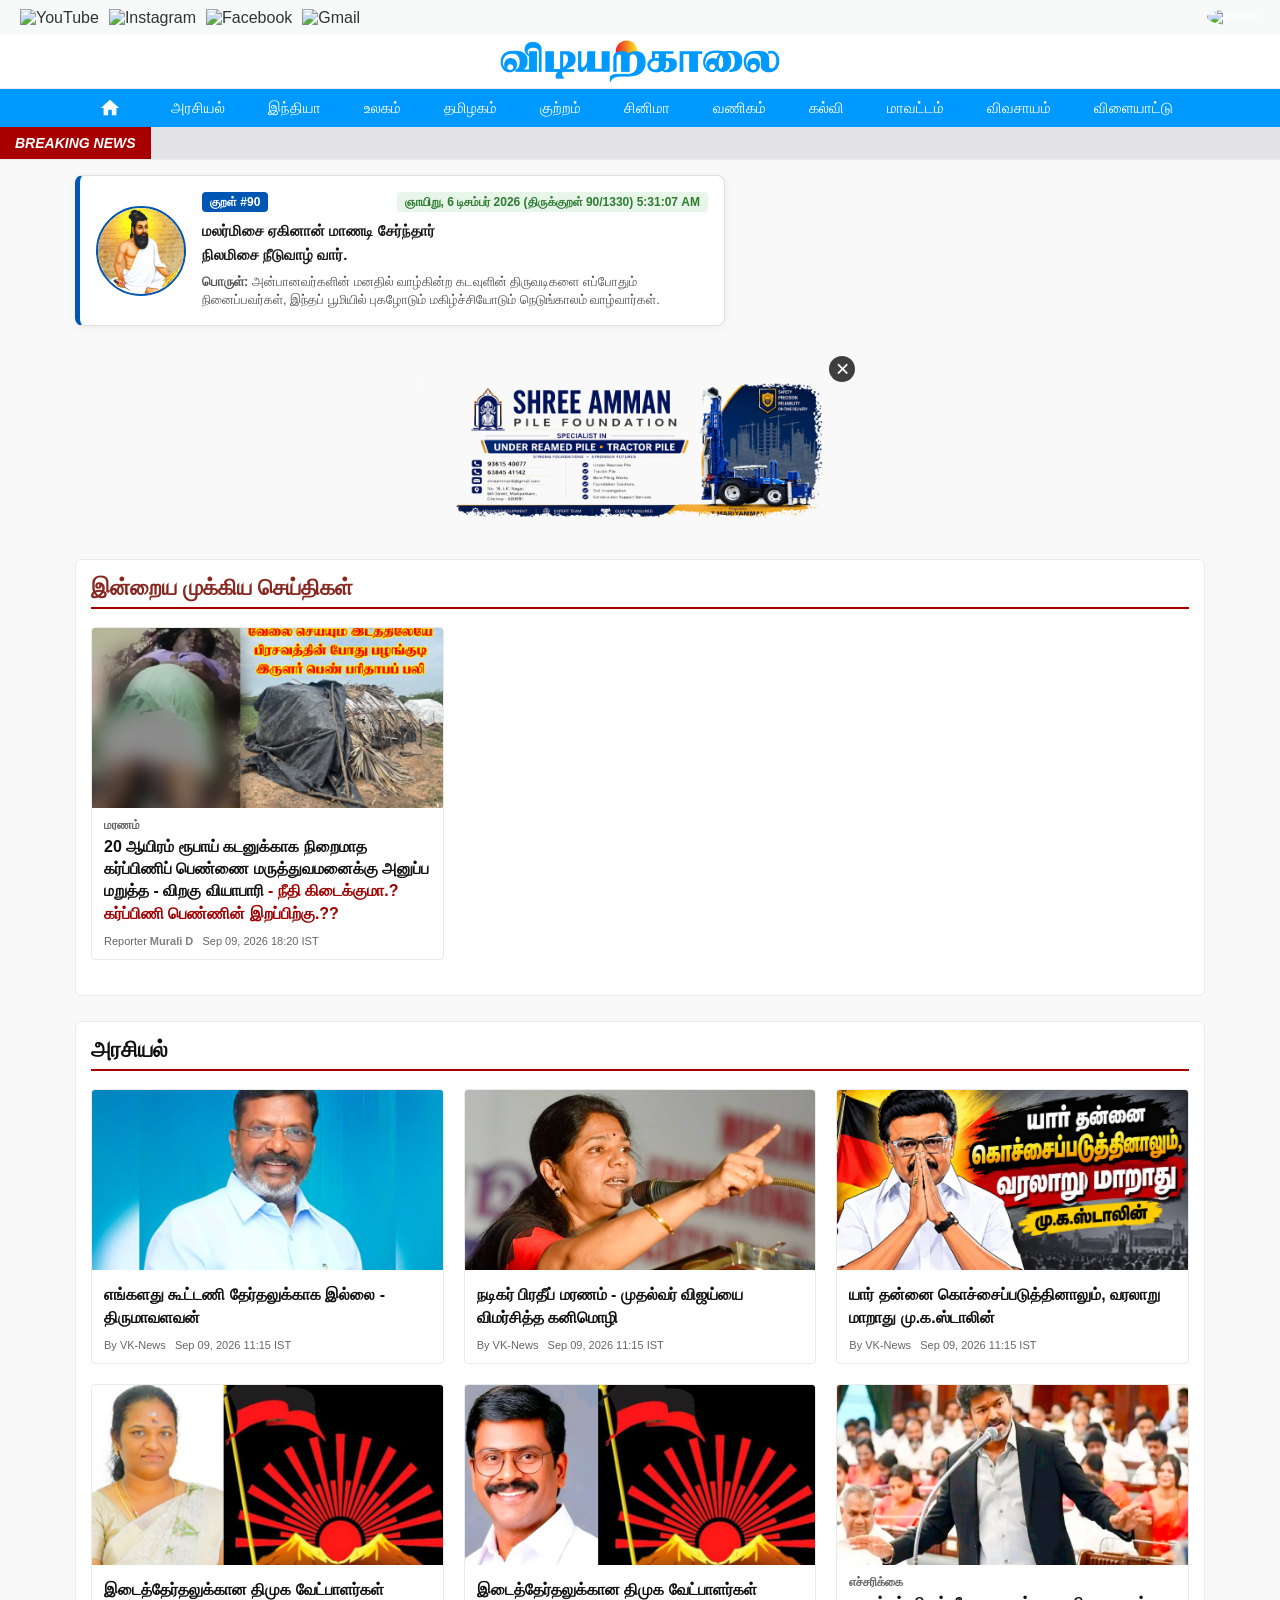
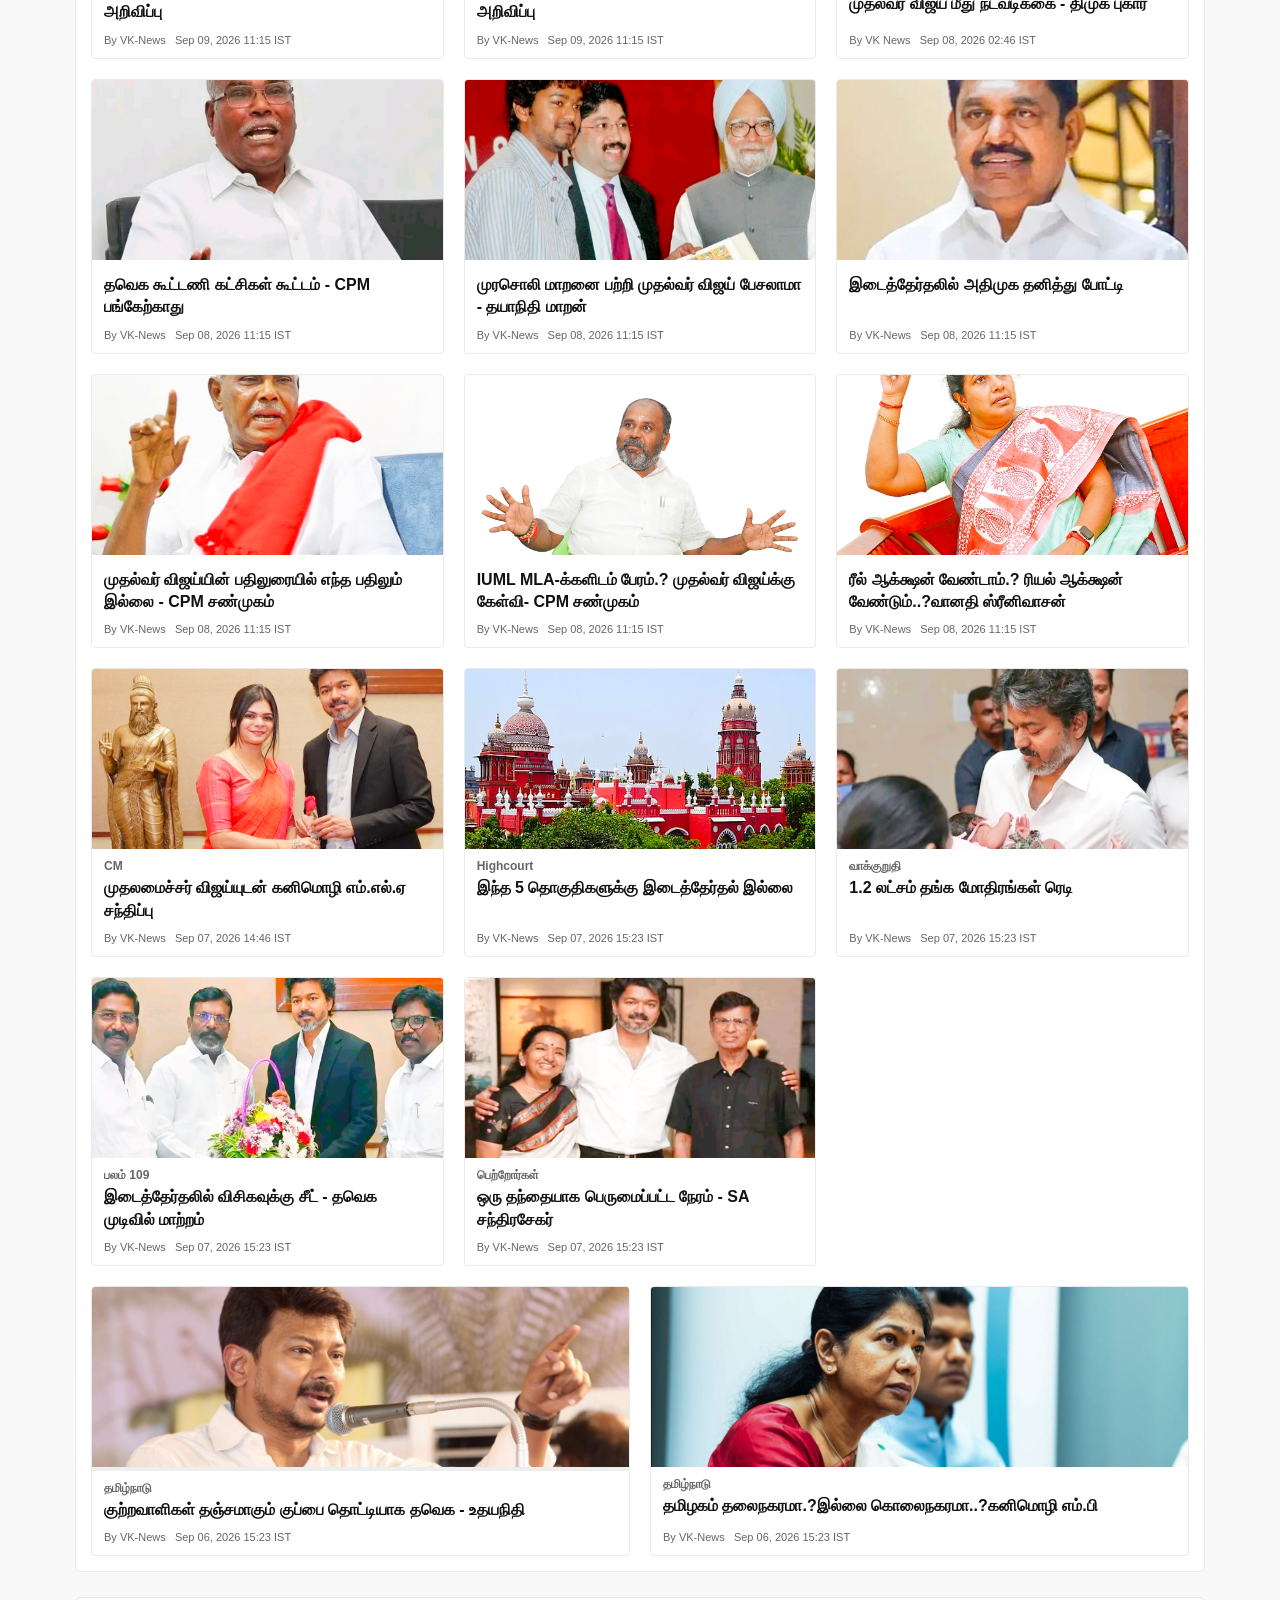
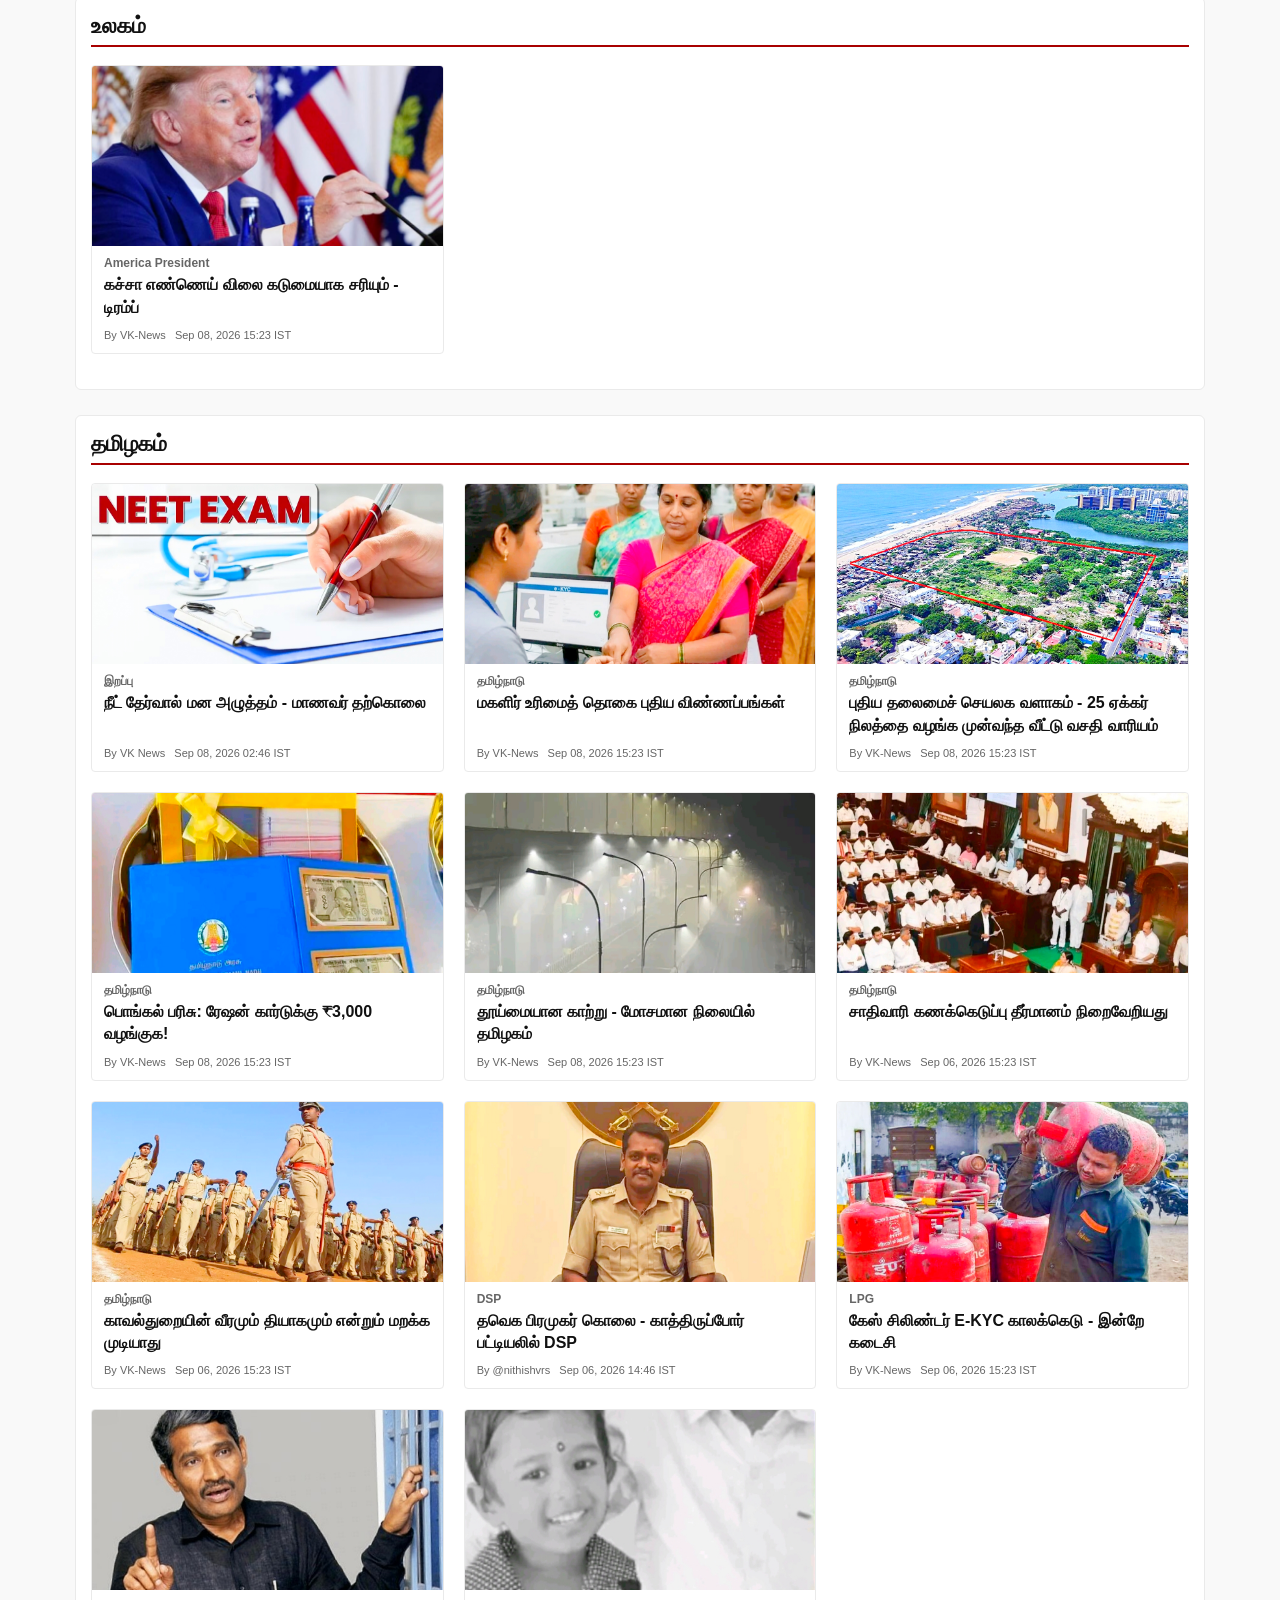
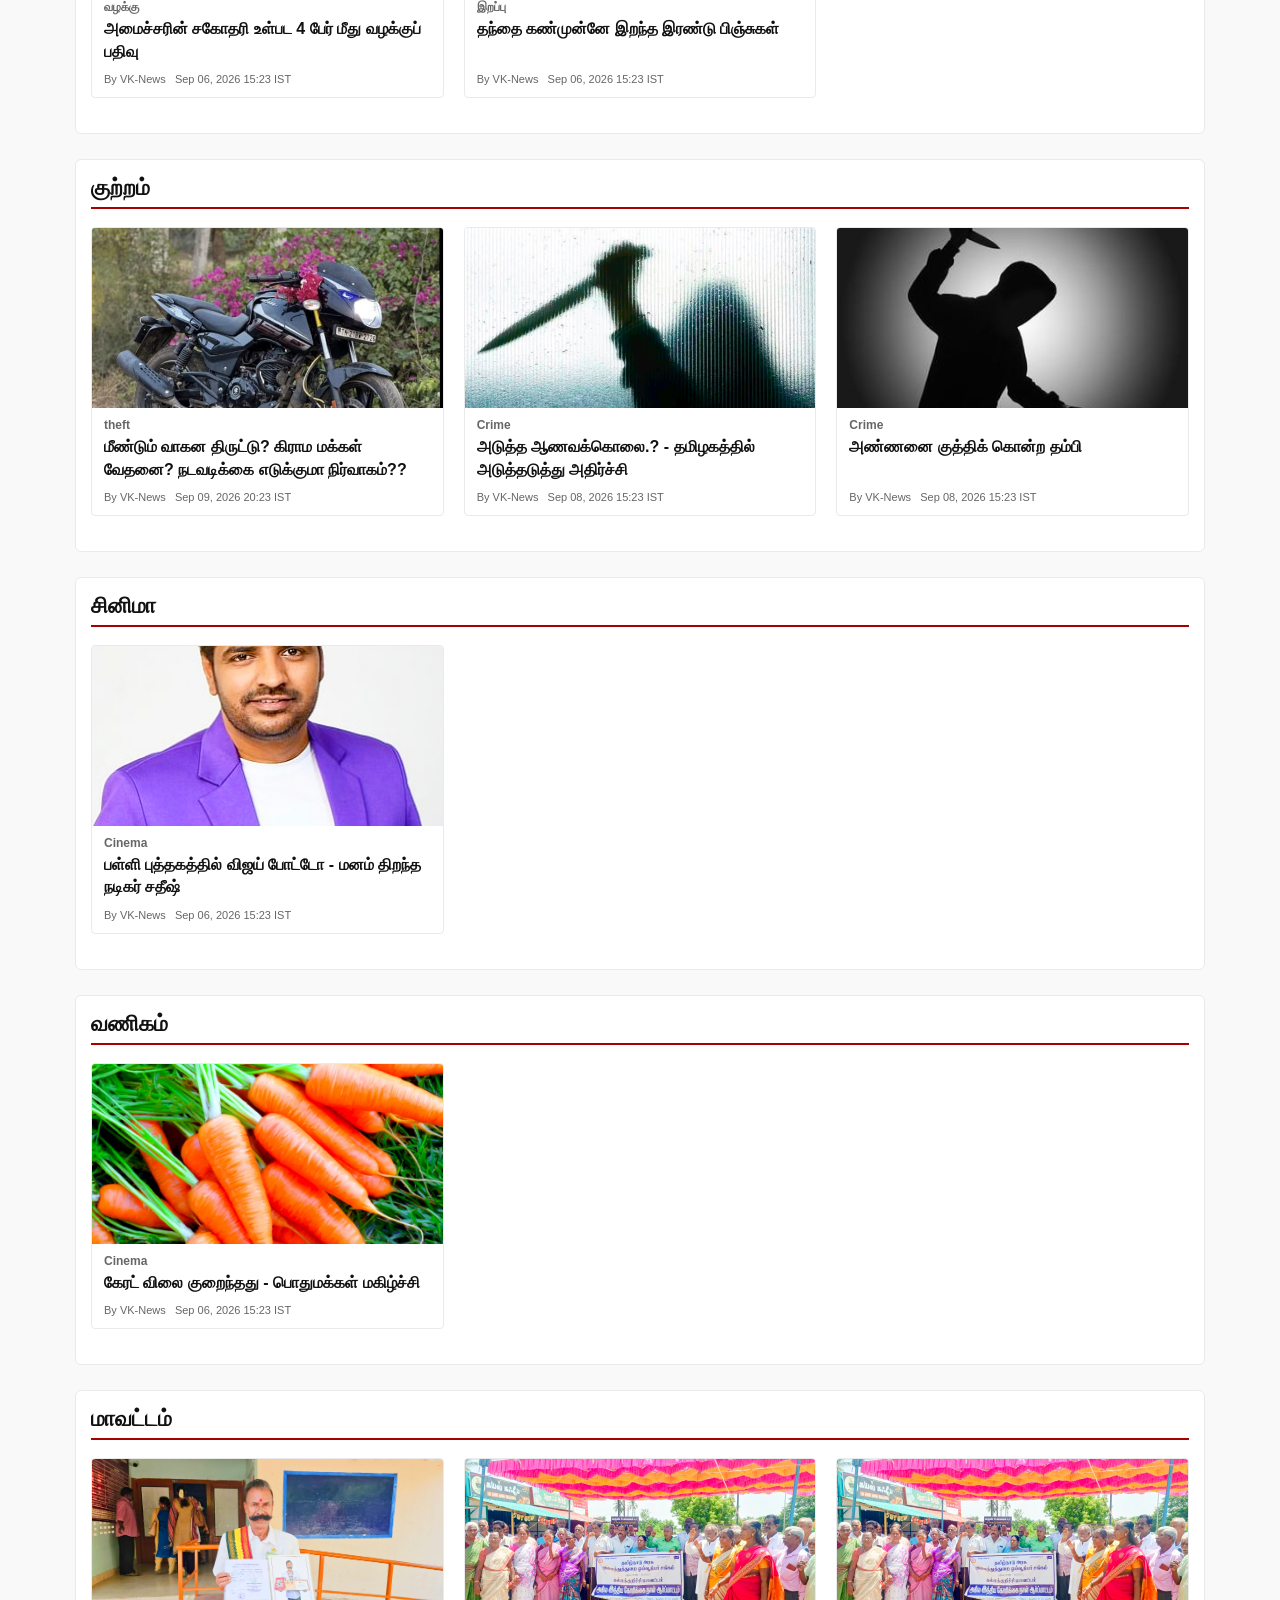
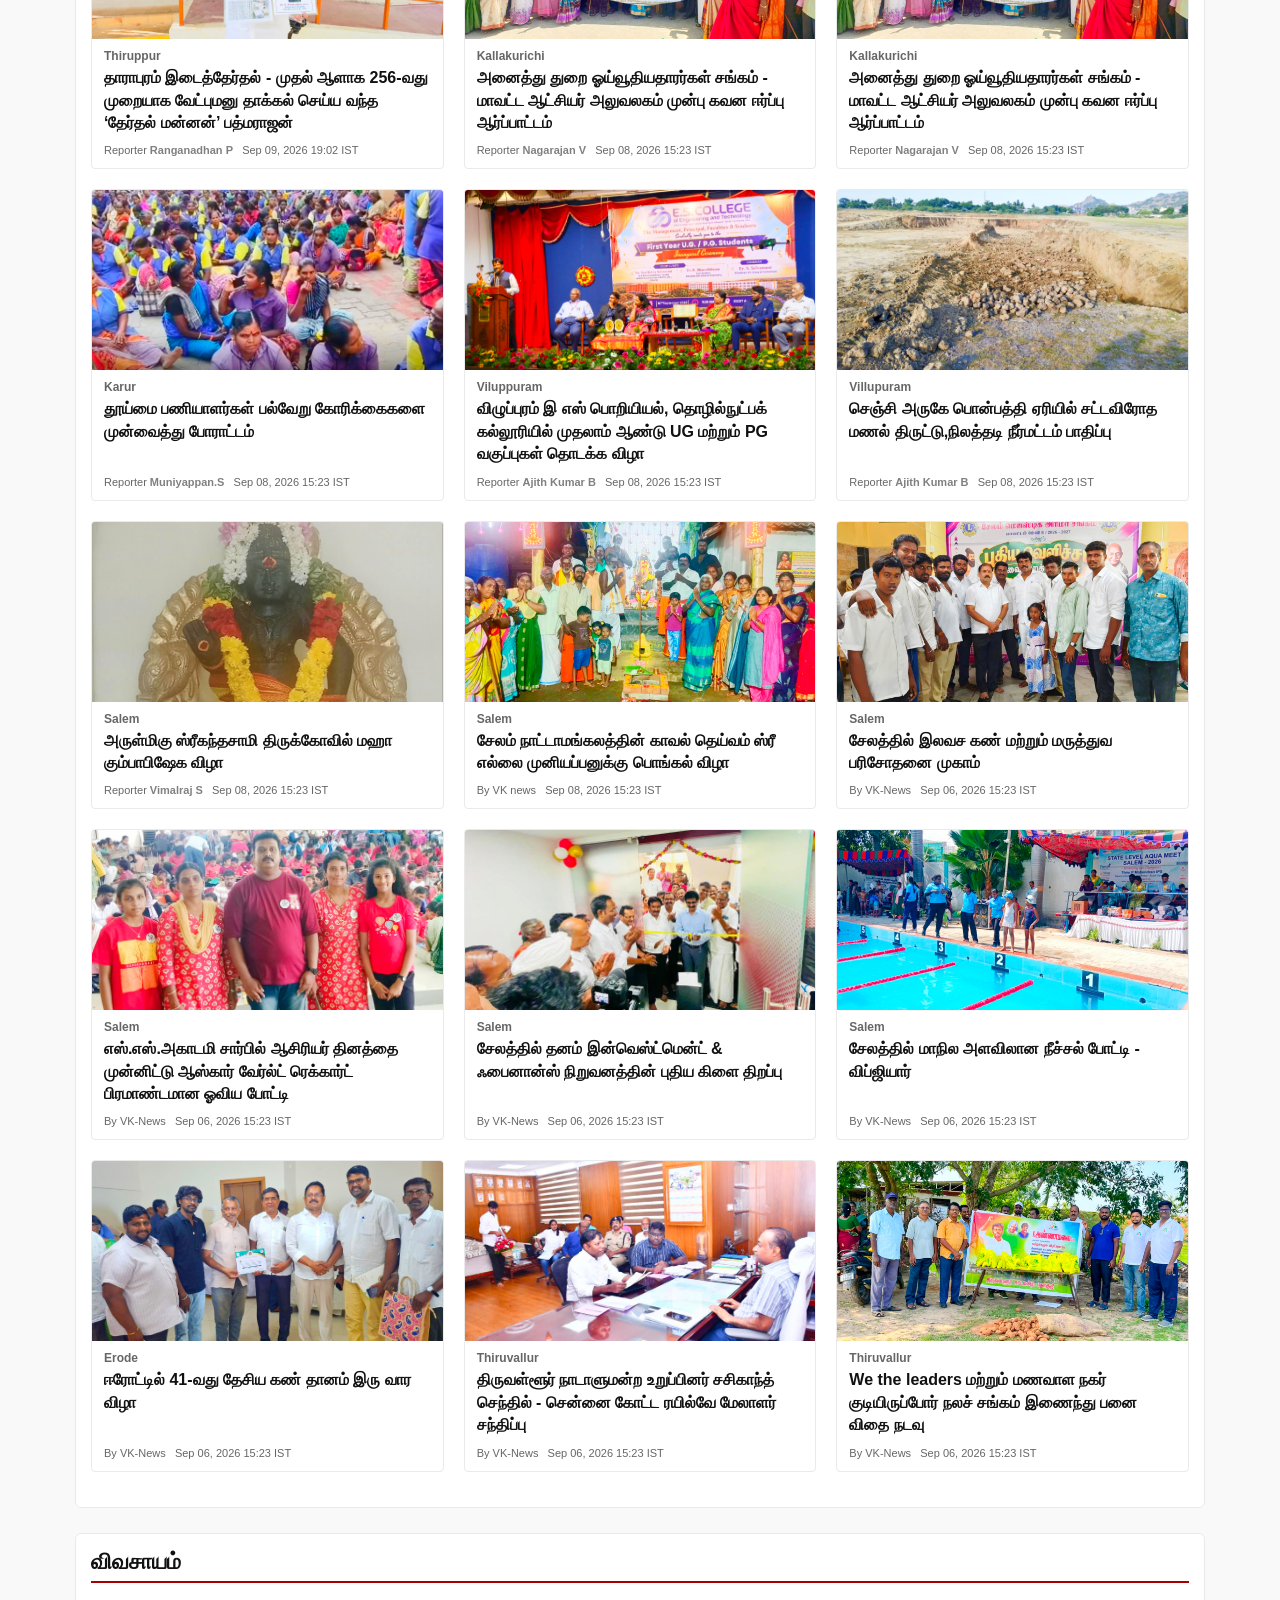
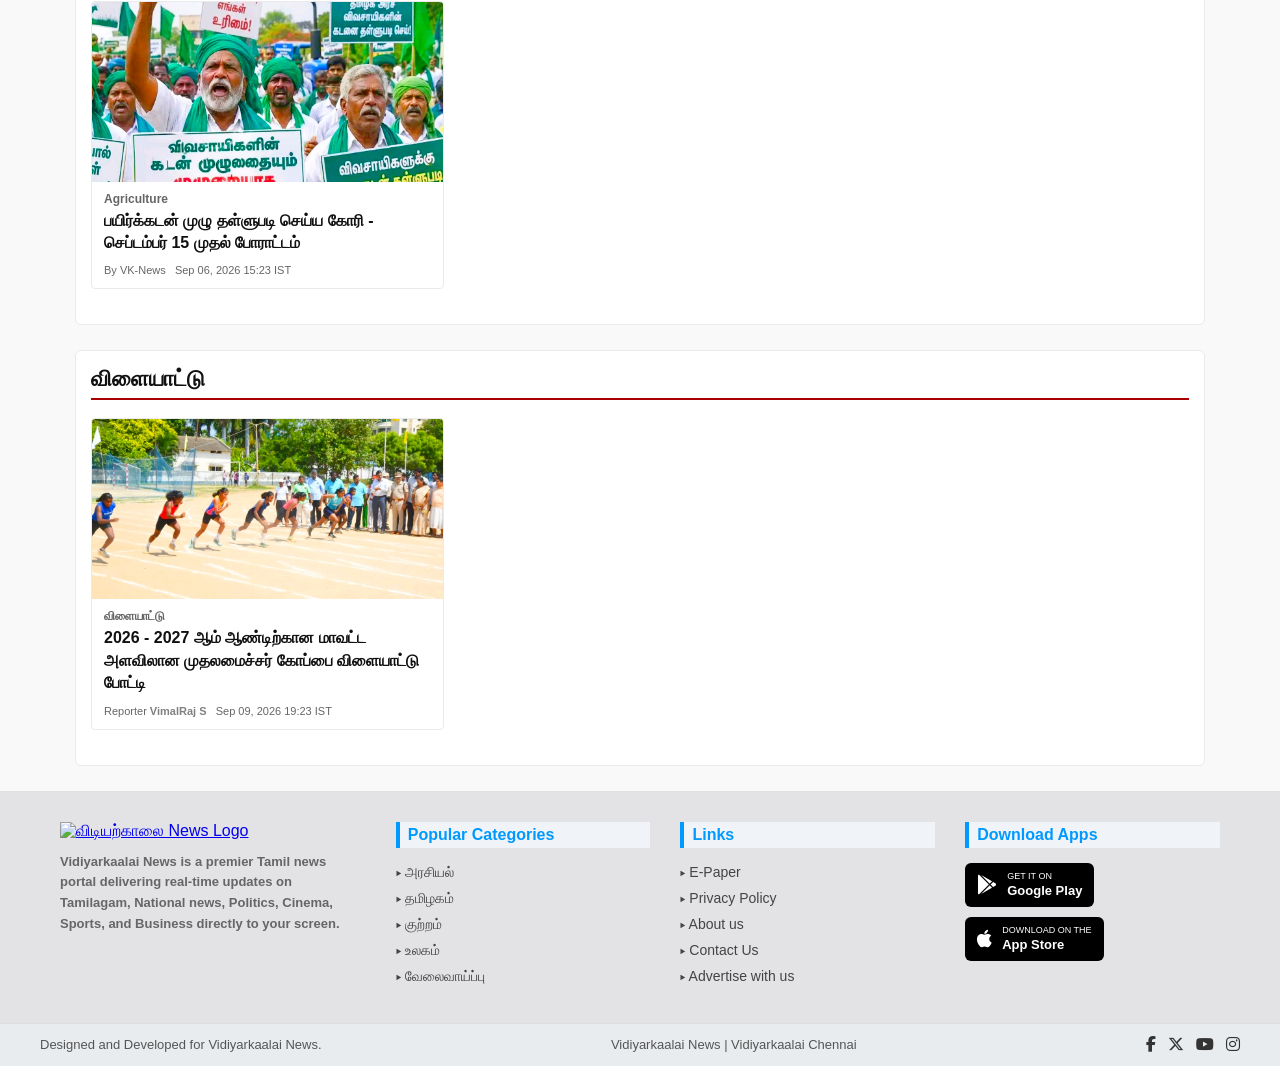
==== index.html @ 7eaf99b9 "Updated code" ====
<!DOCTYPE html>
<html lang="ta">
<head>
  <meta charset="UTF-8" />
  <meta name="viewport" content="width=device-width, initial-scale=1.0" />
  <link rel="icon" href="images/news-dp.jpg">
  <link rel="preconnect" href="https://fonts.googleapis.com">
  <link rel="preconnect" href="https://fonts.gstatic.com" crossorigin>
  <link href="https://fonts.googleapis.com/css2?family=Noto+Sans+Tamil:wght@400;700&display=swap" rel="stylesheet">
  <link rel="stylesheet" href="https://cdnjs.cloudflare.com/ajax/libs/font-awesome/6.4.0/css/all.min.css">
  <link rel="stylesheet" href="style.css">
  <title>Vidiyarkaalai News</title>
  <!-- Vercel Web Analytics Script -->
  <script defer src="/_vercel/insights/script.js"></script>
  <style>
    :root {
      --primary-red: #a80000;
      --text-dark: #111111;
      --text-gray: #666666;
      --border-color: #eaeaea;
      --bg-light: #f9f9f9;
    }

    * {
      box-sizing: border-box;
      margin: 0;
      padding: 0;
      font-family: Arial, 'Latha', 'Tamil Sangam MN', sans-serif;
    }

    body {
      background-color: var(--bg-light);
      color: var(--text-dark);
    }

    
    /* Topbar */
    .topbar {
      display: flex;
      justify-content: space-between;
      align-items: center;
      background-color: #f8f9f9;
      color: #fff;
      padding: 8px 20px;
      font-size: 13px;
    }

    .social-icons a {
      text-decoration: none;
    }

    .social-icons img {
      width: 18px;
      height: 18px;
      vertical-align: middle;
    }

    .sticky-header-group {
    position: sticky;
    top: 0;
    z-index: 1000;
    background-color: #ffffff; /* பின்னணி வெளிப்படையாக (Transparent) இருக்கக் கூடாது */
}

    /* Logo Banner */
    .logo-banner {
      background-color: #ffffff; 
      position: relative;
      z-index: 1;

      /* position: sticky; */
      top:0;
      /* z-index: 1000;   */
      text-align: center;
      background: #fff;
      border-bottom: 1px solid var(--border-color); 
    }

    /* 1. HTML-க்கு Smooth Scroll மற்றும் Offset அமைத்தல் */
html {
  scroll-behavior: smooth;
}

/* 2. அனைத்து Section தலைப்புகளுக்கும் Sticky Header உயரத்திற்கு ஏற்ப Space தருவது */
section, 
.category-section, 
[id] {
  scroll-margin-top: 140px; /* உங்கள் Sticky Header-ன் மொத்த உயரத்திற்கு ஏற்ப இதை 120px - 160px வரை மாற்றிக் கொள்ளலாம் */
}

    
    /* Navigation Bar */
    .main-navbar {
      position: relative;
      z-index: 1;
      position: sticky;
      top: 0;
      z-index: 1000;
      display: flex;
      align-items: center;
      background: #588ed6;
      padding: 0 20px;
      overflow-x: auto;
    }

    .nav-icons-group {
      display: flex;
      gap: 10px;
      margin-right: 15px;
    }

    .icon-btn {
      background: none;
      border: none;
      cursor: pointer;
      width: 34px;
      height: 34px;
      fill: #fff;
    }

    .home-btn {
      fill: #fff;
      width: 34px;
      height: 34px;
      margin-right: 15px;
      display: flex;
      align-items: center;
    }

    .nav-links {
      display: flex;
      display: inline-flex;
      /* padding-bottom: 10px; */
      /* padding-top: 10px; */
      justify-content: center; /* பொருட்களின் மையத்திற்கு கொண்டு வரும் */
      align-items: center;     /* செங்குத்தாக (Vertically) மையப்படுத்தும் */
      width: 100%;
    }

    .nav-item {
      color: #fff;
      text-decoration: none;
      padding: 12px 15px;
      font-size: 15px;
      font-weight: bold;
      /* display: inline-block; */
    }

    .nav-item:hover {
      background-color: rgba(255, 255, 255, 0.15);
    }

    /* Breaking Bar */
    .breaking-bar {
      display: flex;
      align-items: center;
      background: #e3e3e6;
      border-bottom: 1px solid var(--border-color);
      overflow: hidden;
    }

    .breaking-label {
      background: var(--primary-red);
      color: #fff;
      padding: 8px 15px;
      font-weight: bold;
      font-size: 14px;
      font-style:oblique;
      text-transform: uppercase;
      flex-shrink: 0;
    }

    .ticker-content {
      white-space: nowrap;
      overflow: hidden;
      width: 100%;
    }

    .ticker-text {
      display: inline-block;
      padding-left: 100%;
      animation: ticker 25s linear infinite;
      font-size: 14px;
      color: #000000;
    }

    @keyframes ticker {
      0% { transform: translate(0, 0); }
      100% { transform: translate(-100%, 0); }
    }

    /* Main Container */
    .container {
      max-width: 1140px;
      margin: 10px auto;
      padding: 0 5px;
    }

    /* Category Section */
    .category-section {
      background: #fff;
      padding: 15px;
      border: 1px solid var(--border-color);
      border-radius: 6px;
      margin-bottom: 25px;
    }

    .section-title {
      font-size: 22px;
      font-weight: bold;
      color: var(--text-dark);
      margin-bottom: 18px;
      border-bottom: 2px solid var(--primary-red);
      padding-bottom: 6px;
    }

    /* Grid Layouts */
    .top-grid {
      display: grid;
      grid-template-columns: repeat(3, 1fr);
      gap: 20px;
      margin-bottom: 20px;
    }

    .two-column-grid {
      display: grid;
      grid-template-columns: repeat(2, 1fr);
      gap: 20px;
    }

    /* Cards */
    .news-card {
      background: #fff;
      border: 1px solid var(--border-color);
      border-radius: 4px;
      overflow: hidden;
      cursor: pointer;
      transition: transform 0.2s, box-shadow 0.2s;
      display: flex;
      flex-direction: column;
    }

    .news-card:hover {
      transform: translateY(-3px);
      box-shadow: 0 4px 12px rgba(0, 0, 0, 0.1);
    }

    .thumb-wrapper {
      position: relative;
      width: 100%;
      height: 180px;
      background: #eee;
    }

    .thumb-wrapper img {
      width: 100%;
      height: 180px;
      object-fit: cover;
    }

    .cat-tag {
      font-size: 12px;
      color: var(--text-gray);
      padding: 10px 12px 4px;
      font-weight: bold;
    }

    .card-headline {
      font-size: 16px;
      font-weight: bold;
      line-height: 1.4;
      color: var(--text-dark);
      text-decoration: none;
      padding: 0 12px 10px;
    }

    .card-headline:hover {
      color: var(--primary-red);
    }

    .meta-line {
      font-size: 11px;
      color: var(--text-gray);
      padding: 0 12px 12px;
      margin-top: auto;
    }

    /* Article Detail Page View */
    #detail-view {
      display: none;
      background: #fff;
      padding: 15px;
      border: 1px solid var(--border-color);
      border-radius: 6px;
    }

    .back-btn {
      display: inline-flex;
      align-items: center;
      background-color: var(--primary-red);
      color: white;
      padding: 8px 18px;
      border: none;
      border-radius: 4px;
      font-size: 14px;
      font-weight: bold;
      cursor: pointer;
      margin-bottom: 20px;
    }

    .back-btn:hover {
      background-color: #800000;
    }

    .detail-title {
      font-size: 26px;
      font-weight: bold;
      line-height: 1.35;
      margin-bottom: 12px;
    }

    .detail-timestamp {
      font-size: 13px;
      color: var(--text-gray);
      margin-bottom: 20px;
      font-weight: bold;
    }

    .hero-image-wrapper {
      position: relative;
      width: 100%;
      height: 380px;
      overflow: hidden;
      border-radius: 4px;
      background: #000;
      margin-bottom: 20px;
    }

    .hero-bg-blur {
      position: absolute;
      top: 0;
      left: 0;
      width: 100%;
      height: 100%;
      object-fit: cover;
      filter: blur(12px);
      opacity: 0.6;
    }

    .hero-main-img {
      position: relative;
      z-index: 2;
      width: 100%;
      height: 100%;
      object-fit: contain;
    }

    .share-bar {
      display: flex;
      align-items: center;
      gap: 10px;
      padding: 10px 15px;
      border: 1px solid var(--border-color);
      border-radius: 4px;
      margin-bottom: 20px;
    }

    .share-btn {
      width: 30px;
      height: 30px;
      border-radius: 4px;
      display: flex;
      align-items: center;
      justify-content: center;
      color: white;
      text-decoration: none;
      font-size: 13px;
      font-weight: bold;
    }

    .article-body p {
      font-size: 14px;
      line-height: 1.8;
      color: #222;
      margin-bottom: 18px;
      text-align: left;
      font-style: italic;
    }

    /* Responsive */
    @media (max-width: 768px) {
      .top-grid, .two-column-grid {
        grid-template-columns: 1fr;
      }
    }
  </style>
</head>
<body>

  <!-- Top bar -->
  <div class="topbar">
    <div class="social-icons" style="display: inline-flex; align-items: center; gap: 10px;">
      <a href="https://youtube.com/@vidiyarkaalai-news-channel?si=vvdOgMQp8Jp-Gcvr"><img src="https://cdn-icons-png.flaticon.com/512/1384/1384060.png" alt="YouTube"></a>
      <a href="https://www.instagram.com/vidiyarkaalainews?stkn=MTJ3c3pvcDlvYzNrbw=="><img src="https://cdn-icons-png.flaticon.com/512/1384/1384063.png" alt="Instagram"></a>
      <a href="https://www.facebook.com/share/1LGV9jDSoP/"><img src="https://cdn-icons-png.flaticon.com/512/1384/1384053.png" alt="Facebook"></a>
      <a href="mailto:vidiyarkaalainews2025@gmail.com"><img src="https://cdn-icons-png.flaticon.com/512/732/732200.png" alt="Gmail"></a>
    </div>
    <div class="top-icons">
      <span onclick="googleLogin()">
        <img id="profile-image" src="https://cdn-icons-png.flaticon.com/512/3135/3135715.png" alt="Profile" style="width:28px; height:28px; border-radius:50%; cursor:pointer;">
      </span>
    </div>
  </div>

  <!-- Banner -->
  <div class="sticky-header-group">
    <div class="logo-banner">
      <div class="logo">
        <img src="images/logonew.png" width="280" height="40" style="max-width: 100%; height: auto;">
      </div>
    </div>
    <!-- Navbar -->
    <link rel="stylesheet" href="style.css">
<nav class="main-navbar">
  <!-- Links Wrapper -->
  <div class="nav-links navbarcentryy">
    <a href="#breaking-section" class="home-btn" onclick="showList()" aria-label="Home">
      <svg viewBox="0 0 24 24"><path d="M10 20v-6h4v6h5v-8h3L12 3 2 12h3v8z"/></svg>
    </a>
    <a href="#arasiyal-section" class="nav-item">அரசியல்</a>
    <a href="#india-section" class="nav-item">இந்தியா</a>
    <a href="#world-section" class="nav-item">உலகம்</a>
    <a href="#tamilagam-section" class="nav-item">தமிழகம்</a>
    <a href="#crime-section" class="nav-item">குற்றம்</a>
    <a href="#cinima-section" class="nav-item">சினிமா</a>
    <a href="#vanigam-section" class="nav-item">வணிகம்</a>
    <a href="#" class="nav-item">கல்வி</a>
    <a href="#district-section" class="nav-item">மாவட்டம்</a>
    <a href="#agri-section" class="nav-item">விவசாயம்</a>
    <a href="#sports-section" class="nav-item">விளையாட்டு</a>
  </div>
</nav>
  </div>
  <!-- Breaking Bar -->
  <div class="breaking-bar" id="breaking-section">
    <div class="breaking-label">Breaking News</div>
    <div class="ticker-content">
      <div class="ticker-text">
        நீதி கிடைக்குமா.? கர்ப்பிணி பெண்ணின் இறப்பிற்கு.?? .. &nbsp;&nbsp;&nbsp;★&nbsp;&nbsp;&nbsp; முரசொலி மாறனை பற்றி முதல்வர் விஜய் பேசலாமா - தயாநிதி மாறன்... &nbsp;&nbsp;&nbsp;★&nbsp;&nbsp;&nbsp; இடைத்தேர்தலில் அதிமுக தனித்து போட்டி
      </div>
    </div>
  </div>

  <!-- MAIN CONTENT CONTAINER -->
  <div class="container">
    
    
    <!-- VIEW 1: HOME CARD LIST -->
    <div id="list-view">
      <div class="kural-card" id="kural-section">
    <div class="kural-image-container">
      <img 
        src="images/thiruvalluvar1.jpeg" 
        alt="Thiruvalluvar" 
        class="kural-image"
      />
    </div>

    <div class="kural-content-container">
      <div class="kural-header">
      <span class="badge" id="kural-number-badge">குறள் #1</span>

      <!-- Live Date & Timer Badge -->
      <span class="day-count" id="day-count-badge">
        <span id="date-text">ஏற்றப்படுகிறது...</span>
        <span id="time-text"></span>
      </span>
    </div>

    <div class="kural-body">
      <p class="kural-line1" id="kural-line1">ஏற்றப்படுகிறது...</p>
      <p class="kural-line2" id="kural-line2"></p>
      <p class="kural-meaning" id="kural-meaning">
        <strong>பொருள்:</strong> ஏற்றப்படுகிறது...
      </p>
    </div>
    </div>
  </div>
  <!-- <img src="images/WhatsApp Image 2026-09-08 at 23.47.53.jpeg"  class="pilefoundationadimage" alt=""> -->
  <!-- <img src="images/WhatsApp Image 2026-09-08 at 23.47.53.jpeg" alt="Advertisement" width="100%" height="200px" style="object-fit: cover;"> -->
   <!-- Banner Image Tag -->
<!-- <img src="images/WhatsApp Image 2026-09-08 at 23.47.53.jpeg " alt="" width="1200" height="400" style="width: 45%; max-width: 1200px; height: auto; object-fit: contain;"> -->
  <!-- Banner Container -->
<!-- Banner Container -->
<div id="ad-container" class="banner-wrapper">
  
  <!-- Close Button -->
  <button onclick="closeAd(event)" class="close-btn" title="Close Ad">✕</button>

  <!-- WhatsApp Redirect Link with New Phone Number -->
  <a href="https://wa.me/916383315974?text=Hi%20Shree%20Amman%20Pile%20Foundation,%20I%20need%20more%20details." target="_blank" class="ad-link">
    <!-- Banner Image -->
    <img src="images/Untitled-1-Recovered.png" alt="Shree Amman Pile Foundation Banner" class="responsive-banner">
  </a>

</div>

<!-- CSS Styling -->
<style>
  .banner-wrapper {
    position: relative;
    display: inline-block;
    margin: 10px auto;
    text-align: center;
    width: 100%;
  }

  .ad-link {
    display: inline-block;
    text-decoration: none;
  }

  /* Desktop View */
  .responsive-banner {
    width: 450px;
    height: auto;
    display: block;
    border-radius: 6px;
    transition: transform 0.2s ease-in-out;
  }

  .responsive-banner:hover {
    transform: scale(1.01);
  }

  .close-btn {
    position: absolute;
    top: 5px;
    right: calc(50% - 215px);
    background-color: rgba(0, 0, 0, 0.75);
    color: #ffffff;
    border: none;
    border-radius: 50%;
    width: 26px;
    height: 26px;
    font-size: 14px;
    font-weight: bold;
    cursor: pointer;
    z-index: 10;
    display: flex;
    align-items: center;
    justify-content: center;
  }

  /* Phone / Mobile View */
  @media (max-width: 768px) {
    .responsive-banner {
      width: 85%;
      max-width: 380px;
    }

    .close-btn {
      right: 8%;
    }
  }
</style>

<!-- JavaScript Code -->
<script>
  function closeAd(event) {
    event.stopPropagation();
    event.preventDefault();
    document.getElementById('ad-container').style.display = 'none';
  }
</script>




<section class="category-section" id="cinima-section">
        <h2 class="section-title top-news"> இன்றைய முக்கிய செய்திகள் </h2>
        
        <!-- 3-Column Top Grid -->
        <div class="top-grid">
          
          <article class="news-card" onclick="openArticle('20 ஆயிரம் ரூபாய் கடனுக்காக நிறைமாத கர்ப்பிணிப் பெண்ணை மருத்துவமனைக்கு அனுப்ப மறுத்த - விறகு வியாபாரி ', 'Sep 09, 2026 18:20 IST', 'VK-News', 'images/WhatsApp Image 2026-09-09 at 21.55.27.jpeg', 'காஞ்சிபுரம் மாவட்டம் சிங்காடிவாக்கம் ஊராட்சியைச் சேர்ந்த இருளர் சமூகத்தைச் சேர்ந்தவர் ஆனந்தன் (40) இவரது மனைவி தேன்மொழி (35), 9 மாதக் கர்ப்பிணியான இவர் தன் கணவருடன் ஆறுமுகம் என்ற விறகு வியாபாரியிடம், அரக்கோணம் சாலையில் உள்ள வெள்ளை கேட்டில், கடந்த 6 மாதங்களாக அங்கேயே வியாபாரி போட்டுக் கொடுத்த தார்ப்பாய் கூடாரத்தில் தங்கி வேலை செய்து வந்துள்ளனர். இவர்களின் திருமணமான மகள் காவியா-மருமகன் முத்து குடும்பமும் இவர்களோடு வேலை செய்து வந்தது. வேலைக்கு முன் தொகையாக விறகு வியாபாரி ஆறுமுகத்திடம் ஆனந்தன் தம்பதியினர் ரூ.20,000 கடன் வாங்கியுள்ளனர். இந்நிலையில் நேற்று (09-09-2026) கர்ப்பிணியாக இருந்த தேன்மொழிக்கு திடீரெனக் கடுமையான பிரசவ வலி ஏற்பட்டுள்ளது. ஆனால், “வாங்கிய கடனைக் கொடுக்காமல் மரம் வெட்டும் இடத்தில் இருந்து செல்லக் கூடாது” எனக் கூறி, அவர்களை மருத்துவமனைக்குச் செல்ல விடாமல் ஆறுமுகம் தடுத்து நிறுத்தியுள்ளார். வேறு வழியின்றி ஆனந்தன், வயிற்று வலியில் துடித்த தனது மனைவிக்கு விளக்கெண்ணெய் தடவிவிட்டு வேலைக்குச் சென்றுள்ளார். மருத்துவ உதவி கிடைக்காமல் தன்னந்தனியே தங்கியிருந்த தேன்மொழிக்கு, தார்ப்பாய் கூடாரத்திலேயே பிரசவம் ஆகத் தொடங்கியது. அப்போது, குழந்தையின் உடல் பாதி வெளியே வந்த நிலையில், தீவிர வலி மற்றும் ரத்தப்போக்கால் துடித்த தேன்மொழியும், அவரது பச்சிளம் குழந்தையும் சம்பவ இடத்திலேயே துடிதுடித்து பரிதாபமாக உயிரிழந்தனர். மாலை 4.00 மணியளவில் அங்கு வந்த உரிமையாளர் ஆறுமுகம், இது இயற்கை மரணம் என்று கூறி, படிப்பறிவில்லாத ஆனந்தனிடம் வெறும் ரூ.2,000 பணத்தைக் கொடுத்து, உடலை சிங்காடிவாக்கம் இருளர் குடியிருப்புக்கு அனுப்பி வைத்துள்ளார். செய்தி அறிந்த காஞ்சி மக்கள் மன்றம் உதவிக்குச் சென்றது. பொன்னேரி கரை காவல் நிலையத்தில் புகார் அளிக்கப்பட்டதை அடுத்து, காவல்துறையினர் மனுவை பெற்றுக்கொண்டு விசாரணையை தொடங்கியுள்ளனர்.')">
    <div class="thumb-wrapper">
      <img src="images/WhatsApp Image 2026-09-09 at 21.55.27.jpeg" alt="News Image">
    </div>
    <div class="cat-tag">மரணம்</div>
    <span class="card-headline">
      20 ஆயிரம் ரூபாய் கடனுக்காக நிறைமாத கர்ப்பிணிப் பெண்ணை மருத்துவமனைக்கு அனுப்ப மறுத்த - விறகு வியாபாரி 
      <span style="color: #A00000; font-weight: bold;"> - நீதி கிடைக்குமா.? கர்ப்பிணி பெண்ணின் இறப்பிற்கு.??</span>
    </span>
    <div class="meta-line">Reporter <span class="reporter_name author">Murali D</span> &nbsp; Sep 09, 2026 18:20 IST</div>
</article>
        </div>
      </section>

      <!-- TAMILAGAM SECTION -->
      <section class="category-section" id="arasiyal-section">
        <h2 class="section-title">அரசியல்</h2>
        
        <!-- 3-Column Top Grid -->
        <div class="top-grid">


          <article class="news-card" onclick="openArticle('எங்களது கூட்டணி தேர்தலுக்காக இல்லை - திருமாவளவன் ', 'Sep 10, 2026 09:46 IST', '@vknews', 'images/WhatsApp Image 2026-09-10 at 10.20.55.jpeg', 'முதல்வர் விஜய் தலைமையிலான மதச்சார்பற்ற சமூகநீதி வெற்றிக் கூட்டணி தேர்தலுக்கானது அல்ல என திருமாவளவன் கூறியுள்ளார்.  பேட்டியில் இதுவரை தவெக அரசின் ஆதரவு கட்சிகளாக இருந்த நாங்கள் கூட்டணிக் கட்சிகளாக பரிணாமமடைந்துள்ளோம். மதச்சார்பின்மை, சமூக நீதியே இக்கூட்டணியின் முதன்மையான கோட்பாடுகள். இந்த கூட்டணி அரசமைப்பு சட்டம் முன்மொழியும் கோட்பாடுகளை பாதுகாக்கும் தொலைநோக்கு பார்வையுடன் உருவாக்கப்பட்டது என்றார்.')">
            <div class="thumb-wrapper">
              <img src="images/WhatsApp Image 2026-09-10 at 10.20.55.jpeg" alt="News Image">
            </div>
            <div class="cat-tag"></div>
            <span class="card-headline">எங்களது கூட்டணி தேர்தலுக்காக இல்லை - திருமாவளவன்  </span>
            <div class="meta-line">By <span class="author">VK-News</span> &nbsp; Sep 09, 2026 11:15 IST</div>
          </article>


          <article class="news-card" onclick="openArticle('நடிகர் பிரதீப் மரணம் - முதல்வர் விஜய்யை விமர்சித்த கனிமொழி ', 'Sep 10, 2026 09:46 IST', '@vknews', 'images/WhatsApp Image 2026-09-10 at 10.26.40.jpeg', 'சென்னையில் தவெக நிர்வாகி கண்ணன் கொலையை தொடர்ந்து துணை நடிகர் பிரதீப்பும் கொல்லப்பட்டதற்கு அரசியல் தலைவர்கள் கடும் கண்டனம் தெரிவித்து வருகின்றனர். கனிமொழி தனது X பதிவில் முதல்வர் விஜயை முன்னாள் கதாநாயகன் என குறிப்பிட்டுள்ளார். படங்களில் வருவதுபோல் முதலில் கொலைகளை நடப்பதை வேடிக்கை பார்த்துவிட்டு பின் கதாநாயக சாகசத்தை காட்டலாம் என அவர் நினைக்கிறாரா என்ற குழப்பம் மக்களிடையே எழுவதாகவும் பதிவிட்டுள்ளார்.')">
            <div class="thumb-wrapper">
              <img src="images/WhatsApp Image 2026-09-10 at 10.26.40.jpeg" alt="News Image">
            </div>
            <div class="cat-tag"></div>
            <span class="card-headline">நடிகர் பிரதீப் மரணம் - முதல்வர் விஜய்யை விமர்சித்த கனிமொழி </span>
            <div class="meta-line">By <span class="author">VK-News</span> &nbsp; Sep 09, 2026 11:15 IST</div>
          </article>

          <article class="news-card" onclick="openArticle('யார் தன்னை கொச்சைப்படுத்தினாலும், வரலாறு மாறாது மு.க.ஸ்டாலின்', 'Sep 10, 2026 09:46 IST', '@vknews', 'images/WhatsApp Image 2026-09-10 at 10.45.07 (1).jpeg', 'வரலாறு மாறாது மு.க.ஸ்டாலின்')">
            <div class="thumb-wrapper">
              <img src="images/WhatsApp Image 2026-09-10 at 10.52.00.jpeg" alt="News Image">
            </div>
            <div class="cat-tag"></div>
            <span class="card-headline">யார் தன்னை கொச்சைப்படுத்தினாலும், வரலாறு மாறாது மு.க.ஸ்டாலின்</span>
            <div class="meta-line">By <span class="author">VK-News</span> &nbsp; Sep 09, 2026 11:15 IST</div>
          </article>


          <article class="news-card" onclick="openArticle('இடைத்தேர்தலுக்கான திமுக வேட்பாளர்கள் அறிவிப்பு', 'Sep 09, 2026 14:46 IST', '@vknews', 'images/WhatsApp Image 2026-09-09 at 15.09.08.jpeg', ' திமுக வேட்பாளர் தாராபுரம் தொகுதியில் சுகன்யா போட்டியிடுவார்கள் என ஸ்டாலின் அறிவித்துள்ளார். இன்று காலையில் உதயநிதி உள்ளிட்டோருடன் ஆலோசனை நடத்தி வேட்பாளர்கள் அறிவிக்கப்பட்டுள்ளனர்.')">
            <div class="thumb-wrapper">
              <img src="images/WhatsApp Image 2026-09-09 at 23.37.36.jpeg" alt="News Image">
            </div>
            <div class="cat-tag"></div>
            <span class="card-headline">இடைத்தேர்தலுக்கான திமுக வேட்பாளர்கள் அறிவிப்பு </span>
            <div class="meta-line">By <span class="author">VK-News</span> &nbsp; Sep 09, 2026 11:15 IST</div>
          </article>

          <article class="news-card" onclick="openArticle('இடைத்தேர்தலுக்கான திமுக வேட்பாளர்கள் அறிவிப்பு', 'Sep 09, 2026 14:46 IST', '@vknews', 'images/WhatsApp Image 2026-09-09 at 15.13.31.jpeg', ' திமுக வேட்பாளர் மதுராந்தகம் தொகுதியில் பரந்தாமன் போட்டியிடுவார்கள் என ஸ்டாலின் அறிவித்துள்ளார்.  இன்று காலையில் உதயநிதி உள்ளிட்டோருடன் ஆலோசனை நடத்தி வேட்பாளர்கள் அறிவிக்கப்பட்டுள்ளனர்.')">
            <div class="thumb-wrapper">
              <img src="images/WhatsApp Image 2026-09-09 at 23.38.15 (1).jpeg" alt="News Image">
            </div>
            <div class="cat-tag"></div>
            <span class="card-headline">இடைத்தேர்தலுக்கான திமுக வேட்பாளர்கள் அறிவிப்பு </span>
            <div class="meta-line">By <span class="author">VK-News</span> &nbsp; Sep 09, 2026 11:15 IST</div>
          </article>



          
          <article class="news-card" onclick="openArticle('முதல்வர் விஜய் மீது நடவடிக்கை - திமுக புகார்', 'Sep 06, 2026 14:46 IST', '@nithishvrs', 'images/WhatsApp Image 2026-09-08 at 21.51.30.jpeg', 'முதல்வர் விஜய் மீது அவை உரிமை மீறல் நடவடிக்கை எடுக்கக்கோரி சபாநாயகர் JCD பிரபாகரிடம் திமுக துணை கொறடா கோவி.செழியன் புகாரளித்துள்ளார். அதில் பதிலுரையின் போது குற்றச்சாட்டுகள் நிரூபிக்கப்படாமல் நிராகரிக்கப்பட்ட சர்க்காரியா கமிஷன் அறிக்கையை முதல்வர் விஜய் பேசியுள்ளார். அவையில் இல்லாத கருணாநிதி & முரசொலி மாறன் பற்றியும் நிலுவையில் உள்ள வழக்குகள் குறித்தும் பேசியது பேரவை விதிகளுக்கு எதிரானது என கூறப்பட்டுள்ளது.')">
            <div class="thumb-wrapper">
              <div class="slide-track">
                <img src="images/WhatsApp Image 2026-09-08 at 21.52.46.jpeg" alt="News Image 1">
                <img src="images/WhatsApp Image 2026-09-08 at 21.51.30.jpeg" alt="News Image 2">
              </div>
            </div>
            <div class="cat-tag">எச்சரிக்கை</div>
            <span class="card-headline">முதல்வர் விஜய் மீது நடவடிக்கை - திமுக புகார் </span>
            <div class="meta-line">By <span class="author">VK News</span> &nbsp; Sep 08, 2026 02:46 IST</div>
          </article>

          <article class="news-card" onclick="openArticle('தவெக கூட்டணி கட்சிகள் கூட்டம் - CPM பங்கேற்காது', 'Sep 08, 2026 14:46 IST', '@nithishvrs', 'images/WhatsApp Image 2026-09-08 at 16.01.08.jpeg', 'தவெகவின் கூட்டணி கட்சிகள் கூட்டத்தில் பங்கேற்க போவதில்லை என CPM கட்சியும் அறிவித்துவிட்டது. ஏற்கெனவே CPI-யும் இதே நிலைபாட்டை அறிவித்தது. இதுபற்றி பேசிய CPM-ன் கே.பாலகிரிஷ்ணன், எந்த சூழ்நிலையிலும் நாங்கள் அமைச்சரவையில் சேரமாட்டோம். தேர்தல் வரும்போது, அப்போதைய சூழ்நிலையை பொறுத்து முடிவெடுப்போம் என்றார். இதனால், இடைத்தேர்தலில் இடதுசாரிகள் தவெக கூட்டணியில் இடம்பெறுவார்களா என்ற கேள்வி எழுந்துள்ளது.')">
            <div class="thumb-wrapper">
              <img src="images/WhatsApp Image 2026-09-08 at 16.01.08.jpeg" alt="News Image">
            </div>
            <div class="cat-tag"></div>
            <span class="card-headline">தவெக கூட்டணி கட்சிகள் கூட்டம் - CPM பங்கேற்காது </span>
            <div class="meta-line">By <span class="author">VK-News</span> &nbsp; Sep 08, 2026 11:15 IST</div>
          </article>


          <article class="news-card" onclick="openArticle('முரசொலி மாறனை பற்றி முதல்வர் விஜய் பேசலாமா - தயாநிதி மாறன் ', 'Sep 08, 2026 14:46 IST', '@nithishvrs', 'images/முரசொலி  .jpeg', 'உள்ளூர் பத்திரிகையாளர்களை சந்திக்கவே அஞ்சும் முதல்வர் தனது தந்தை முரசொலி மாறனை பற்றி பேசலாமா என தயாநிதி மாறன் விமர்சித்துள்ளார். 2006 -ல் ப.சிதம்பரம் எதிர்த்தபோதும், அப்போதைய பிரதமர் உடன் நின்று தபால் தலையை பெறுவதற்கான மரியாதையை விஜய்க்கு பெற்று தந்தேன். வீராணம் டெண்டர் தொடர்பாக முரசொலிமாறன் ₹40 லட்சம் கேட்டதாக முதல்வர் விஜய் குற்றம்சாட்டிய நிலையில் தயாநிதி மாறன் இக்கருத்தை தெரிவித்தார்.')">
            <div class="thumb-wrapper">
              <img src="images/முரசொலி  .jpeg" alt="News Image">
            </div>
            <div class="cat-tag"></div>
            <span class="card-headline">முரசொலி மாறனை பற்றி முதல்வர் விஜய் பேசலாமா - தயாநிதி மாறன் </span>
            <div class="meta-line">By <span class="author">VK-News</span> &nbsp; Sep 08, 2026 11:15 IST</div>
          </article>

          <article class="news-card" onclick="openArticle('இடைத்தேர்தலில் அதிமுக தனித்து போட்டி', 'Sep 08, 2026 14:46 IST', '@nithishvrs', 'images/WhatsApp Image 2026-09-08 at 15.40.33.jpeg', 'இடைத்தேர்தலில் அதிமுக தனித்து போட்டியிடும் என எடப்பாடி K.பழனிசாமி அறிவித்துள்ளார். இதுகுறித்த அறிக்கையில் மதுராந்தகம், தாராபுரம் தொகுதிகளுக்கான விருப்ப மனு இன்று முதல் 3 நாள்கள் விநியோகிக்கப்படும். போட்டியிட விரும்புவோர் இன்று முதல் விருப்ப மனுவை தாக்கல் செய்யலாம் எனவும் தெரிவித்துள்ளார்.')">
            <div class="thumb-wrapper">
              <img src="images/WhatsApp Image 2026-09-08 at 15.40.33.jpeg" alt="News Image">
            </div>
            <div class="cat-tag"></div>
            <span class="card-headline">இடைத்தேர்தலில் அதிமுக தனித்து போட்டி </span>
            <div class="meta-line">By <span class="author">VK-News</span> &nbsp; Sep 08, 2026 11:15 IST</div>
          </article>

          <article class="news-card" onclick="openArticle('முதல்வர் விஜய்யின் பதிலுரையில் எந்த பதிலும் இல்லை - CPM சண்முகம் ', 'Sep 08, 2026 14:46 IST', '@nithishvrs', 'images/REDASHALL.jpeg', 'முதல்வர் விஜய்யின் பதிலுரையில் சட்டம் ஒழுங்கு தொடர்பாக உறுப்பினர்கள் எழுப்பிய கேள்விகளுக்கு எந்த பதிலும் இல்லை என CPM சண்முகம் விமர்சித்துள்ளார். தனது X பதிவில் மக்கள் பிரச்னை பற்றி பேசுவதற்கு பதிலாக முழுக்க முழுக்க எதிர்க்கட்சியை குறிவைத்து அடுக்கிய குற்றச்சாட்டுகளே நிரம்பி இருந்தன என்றார். மிசாவில் ஸ்டாலின் கைது செய்தது குறித்து முதல்வர் விஜய் பேசியதற்கும் அவர் கண்டனம் தெரிவித்தார்.')">
            <div class="thumb-wrapper">
              <img src="images/REDASHALL.jpeg" alt="News Image">
            </div>
            <div class="cat-tag"></div>
            <span class="card-headline">முதல்வர் விஜய்யின் பதிலுரையில் எந்த பதிலும் இல்லை - CPM சண்முகம்  </span>
            <div class="meta-line">By <span class="author">VK-News</span> &nbsp; Sep 08, 2026 11:15 IST</div>
          </article>

          <article class="news-card" onclick="openArticle('IUML MLA-க்களிடம் பேரம்.? முதல்வர் விஜய்க்கு கேள்வி', 'Sep 08, 2026 14:46 IST', '@nithishvrs', 'images/RPUDAI.jpeg', 'IUML MLA-க்களிடம் குதிரை பேரம் நடத்திய, அந்த இரண்டு சார்கள யார் என EX அமைச்சர் உதயகுமார் கேள்வியெழுப்பி உள்ளார். தங்களுக்கு பணத்துடன் அமைச்சர் பதவியை தர முன்வந்ததாக IUML MLA சையது பாரூக் பாஷா கூறினார். ஆனால், தாங்கள் பேசியது திரிக்கப்படுவதாகவும், தங்களை ஹோட்டலில் அடைத்து வைத்து பேச்சுவார்த்தை நடத்தியது யார் என்பதை சொல்ல வேண்டிவரும் எனவும் IUML பகீர் கிளப்பியது குறிப்பிடத்தக்கது.')">
            <div class="thumb-wrapper">
              <img src="images/RPUDAI.jpeg" alt="News Image">
            </div>
            <div class="cat-tag"></div>
            <span class="card-headline">IUML MLA-க்களிடம் பேரம்.? முதல்வர் விஜய்க்கு கேள்வி- CPM சண்முகம்  </span>
            <div class="meta-line">By <span class="author">VK-News</span> &nbsp; Sep 08, 2026 11:15 IST</div>
          </article>


          <article class="news-card" onclick="openArticle('ரீல் ஆக்க்ஷன் வேண்டாம்.? ரியல் ஆக்க்ஷன் வேண்டும்..?வானதி ஸ்ரீனிவாசன் ', 'Sep 08, 2026 14:46 IST', '@nithishvrs', 'images/VANATHISENIVASAN.jpeg', 'முதலமைச்சரிடம் இருந்து ரீல் ஆக்ஷன் வேண்டாம், ரியல் ஆக்ஷன் வேண்டும் என வானதி ஸ்ரீனிவாசன் வலியுறுத்தியுள்ளார்.செய்தியாளர்களிடம் பேசிய அவர் மேசையில் ஃபைல் இருக்கு ஓபன் பண்ணினா என்னா ஆகும் தெரியுமா என சினிமா வசனம் பேசக்கூடாது. அதன் மீது நடவடிக்கையை ஆக்கப்பூர்வமாக எடுக்க வேண்டும் என்றார். தவறு செய்தவர்களை தண்டிக்க வேண்டும் என்பதால்தான் மக்கள் உங்களுக்கு வாக்களித்துள்ளனர் எனவும் கூறினார்.')">
            <div class="thumb-wrapper">
              <img src="images/VANATHISENIVASAN.jpeg" alt="News Image">
            </div>
            <div class="cat-tag"></div>
            <span class="card-headline">ரீல் ஆக்க்ஷன் வேண்டாம்.? ரியல் ஆக்க்ஷன் வேண்டும்..?வானதி ஸ்ரீனிவாசன் </span>
            <div class="meta-line">By <span class="author">VK-News</span> &nbsp; Sep 08, 2026 11:15 IST</div>
          </article>





          <article class="news-card" onclick="openArticle('முதலமைச்சர் விஜய்யுடன் கனிமொழி எம்.எல்.ஏ சந்திப்பு', 'Sep 07, 2026 14:46 IST', '@nithishvrs', 'images/mla1.jpeg', 'சட்டப்பேரவையில் தெரிவித்த உறுதியான கருத்துக்கு, சட்டமன்ற உறுப்பினர் கனிமொழி சந்தோஷ் வரவேற்பும், பாராட்டும் தெரிவித்துள்ளார். “பெண்களை இழிவுபடுத்தும் பேச்சுகளுக்கு எதிராக முதலமைச்சர் எடுத்துள்ள இந்த உறுதியான நிலைப்பாடு, என்னைப் போன்ற பெண் சட்டமன்ற உறுப்பினர்களுக்கும் மிகப்பெரிய உத்வேகத்தையும் நம்பிக்கையையும் அளிக்கிறது. பெண்களின் கண்ணியம், பாதுகாப்பு மற்றும் உரிமைகளைப் பாதுகாப்பதில் அரசு எந்தவித சமரசத்திற்கும் இடமளிக்காது என்பதை முதலமைச்சர் அவர்களின் இன்றைய சட்டப்பேரவை கருத்து தெளிவாக எடுத்துக்காட்டுகிறது. பொதுமக்களையும், குறிப்பாக பெண்களையும் அவமதிக்கும் எந்தவொரு செயலையும் ஏற்றுக்கொள்ள முடியாது. தவறு செய்தவர்கள் யாராக இருந்தாலும் சட்டம் தன் கடமையைச் செய்யும்.” என்று தெரிவித்தார்.')">
            <div class="thumb-wrapper">
              <img src="images/mla1.jpeg" alt="News Image">
            </div>
            <div class="cat-tag">CM</div>
            <span class="card-headline">முதலமைச்சர் விஜய்யுடன் கனிமொழி எம்.எல்.ஏ சந்திப்பு</span>
            <div class="meta-line">By <span class="author">VK-News</span> &nbsp; Sep 07, 2026 14:46 IST</div>
          </article>

          <article class="news-card" onclick="openArticle('இந்த 5 தொகுதிகளுக்கு இடைத்தேர்தல் இல்லை', 'Sep 07, 2026 15:23 IST', 'VK-News', 'images/HIGHCOURT.jpeg', 'தேர்தல் வழக்குகள் நடப்பதால் கரூர், விராலிமலை, திருச்சி கிழக்கு, பெருந்துறை, அம்பாசமுத்திரம் தொகுதிகளுக்கு இடைத்தேர்தல் அறிவிக்கப்படவில்லை.இந்த தொகுதிகளுக்கு தேர்தல் நடத்த விதித்த தடையை சென்னை உயர் நீதிமன்றம் நீக்கிய பிறகே, முறையான அறிவிப்பு வரும்.இதனிடையே, ராஜினாமாவை வாபஸ் பெறுவதாக இசக்கி சுப்பையா அளித்த கடிதம் தொடர்பாக கூட்டத்தொடருக்கு பிறகு முடிவெடுக்கப்படும் என சபாநாயகர் JCD பிரபாகர் கூறியுள்ளார்.')">
            <div class="thumb-wrapper">
              <img src="images/HIGHCOURT.jpeg" alt="News Image">
            </div>
            <div class="cat-tag">Highcourt</div>
            <span class="card-headline">இந்த 5 தொகுதிகளுக்கு இடைத்தேர்தல் இல்லை</span>
            <div class="meta-line">By <span class="author">VK-News</span> &nbsp; Sep 07, 2026 15:23 IST</div>
          </article>

          <article class="news-card" onclick="openArticle('1.2 லட்சம் தங்க மோதிரங்கள் ரெடி', 'Sep 07, 2026 15:23 IST', 'VK-News', 'images/cm3.jpeg', 'தாய் மாமன் தங்க மோதிரம் திட்டத்திற்காக, 1.2 லட்சம் மோதிரங்கள் விநியோகத்திற்கு தயாராகிவிட்டதாக தகவல் வெளியாகியுள்ளது. ஜோயாலுக்காஸ் நிறுவனம் சென்னை & கோவையில் உள்ள சிறப்பு மையங்களில் 89,955 மோதிரங்களை தயாரித்து அரசுக்கு அனுப்பியுள்ளது. கல்யாண் ஜுவல்லர்ஸ் 38,550 மோதிரங்களை தயாரித்துள்ளதாம். அதில் திட்டத்தின் பெயர் பொறிக்கப்பட்டு, தரம் சரிபார்க்கப்பட்டு பிரத்யேக பைகளில் பேக் செய்யப்பட்டுள்ளன')">
            <div class="thumb-wrapper">
              <img src="images/cm3.jpeg" alt="News Image">
            </div>
            <div class="cat-tag">வாக்குறுதி</div>
            <span class="card-headline">1.2 லட்சம் தங்க மோதிரங்கள் ரெடி</span>
            <div class="meta-line">By <span class="author">VK-News</span> &nbsp; Sep 07, 2026 15:23 IST</div>
          </article>


          <article class="news-card" onclick="openArticle('இடைத்தேர்தலில் விசிகவுக்கு சீட் - தவெக முடிவில் மாற்றம்', 'Sep 07, 2026 15:23 IST', 'VK-News', 'images/cm22.jpeg', '2 தொகுதி இடைத்தேர்தலில் தவெகவுக்கு ஆதரவளிப்பதாக விசிக தரப்பு அறிவித்துள்ளது. முன்னதாக இடைத்தேர்தலில் போட்டியிடுமாறு திருமாவை தவெக வலியுறுத்தியது. ஆனால், அவர் அதை மறுத்துவிட்டார் என விசிக கூறியுள்ளது. இதுதொடர்பாக, வரும் 9-ம் தேதி நடக்கும் தவெக கூட்டணிக் கட்சிகளின் ஆலோசனை கூட்டத்தில் உரிய முடிவெடுக்கப்படும் எனவும் தெரிவிக்கப்பட்டுள்ளது. இடைத்தேர்தலில் தவெக வென்றால், அதன் பலம் 109 ஆக அதிகரிக்கும்.')">
            <div class="thumb-wrapper">
              <img src="images/cm22.jpeg" alt="News Image">
            </div>
            <div class="cat-tag">பலம் 109</div>
            <span class="card-headline">இடைத்தேர்தலில் விசிகவுக்கு சீட் - தவெக முடிவில் மாற்றம்</span>
            <div class="meta-line">By <span class="author">VK-News</span> &nbsp; Sep 07, 2026 15:23 IST</div>
          </article>

          <article class="news-card" onclick="openArticle('ஒரு தந்தையாக பெருமைப்பட்ட நேரம் - SA சந்திரசேகர்', 'Sep 07, 2026 15:23 IST', 'VK-News', 'images/dadmamcm.jpeg', 'முதல்வர் விஜய்யை நேற்று சந்தித்த நிலையில், அதுகுறித்து அவரது தந்தை SA சந்திரசேகர் உருக்கமான பதிவை தனது இன்ஸ்டாகிராமில் வெளியிட்டுள்ளார். அதில், எத்தனை அழுத்தங்கள் இருந்தாலும், அதை எளிதாக கையாளும் முதல்வரை சந்தித்தது, ஒரு தந்தையாக பெருமைப்பட்ட நேரம் என குறிப்பிட்டுள்ளார். சட்டப்பேரவையில் நேற்று நடைபெற்ற காவல் துறை மானியக் கோரிக்கை மீதான விவாதத்தில் முதல்வரின் பதிலுரையை தொடர்ந்து இச்சந்திப்பு நடைபெற்றுள்ளது.')">
            <div class="thumb-wrapper">
              <img src="images/dadmamcm.jpeg" alt="News Image">
            </div>
            <div class="cat-tag">பெற்றோர்கள்</div>
            <span class="card-headline">ஒரு தந்தையாக பெருமைப்பட்ட நேரம் - SA சந்திரசேகர் </span>
            <div class="meta-line">By <span class="author">VK-News</span> &nbsp; Sep 07, 2026 15:23 IST</div>
          </article>


        </div>
        <!-- 2-Column Split Grid -->
        <div class="two-column-grid">
          
          <article class="news-card" onclick="openArticle('குற்றவாளிகள் தஞ்சமாகும் குப்பை தொட்டியாக தவெக - உதயநிதி', 'Sep 06, 2026 15:23 IST', 'VK-News', 'images/arasiyal1.jpeg', 'சென்னையில் தவெக நிர்வாகி கண்ணன் கொல்லப்பட்ட சம்பவத்தை சுட்டிக்காட்டி அரசை உதயநிதி விமர்சித்துள்ளார். நாளை காவல்துறை மானியக்கோரிக்கை விவாதம் மீது முதல்வர் பதிலுரை அளிப்பதற்கு முன்பாக அவரது கட்சிப் பிரமுகரே கொல்லப்பட்டுள்ளார். இதுதான் தமிழ்நாட்டின் வெற்றி சட்டம்-ஒழுங்கு நிலை. கொலையை நினைத்து வருந்துவதா? குற்றவாளிகள் தஞ்சமாகும் குப்பை தொட்டியாக தவெக இருப்பதை நினைத்து வருந்துவதா என சாடியுள்ளார்.')">
            <div class="thumb-wrapper" style="height:fit-content;">
              <img src="images/uthaiya1.png" alt="News Image">
            </div>
            <div class="cat-tag">தமிழ்நாடு</div>
            <span class="card-headline" >குற்றவாளிகள் தஞ்சமாகும் குப்பை தொட்டியாக தவெக - உதயநிதி</span>
            <div class="meta-line">By <span class="author">VK-News</span> &nbsp; Sep 06, 2026 15:23 IST</div>
          </article>
          

          <article class="news-card" onclick="openArticle('தமிழகம் தலைநகரமா.? இல்லை கொலைநகரமா..? கனிமொழி எம்.பி', 'Sep 06, 2026 15:23 IST', 'VK-News', 'images/arasiyal6.jpeg', 'சென்னையின் மையப்பகுதியில் ஒருவர் ஓட ஓட விரட்டப்பட்டு வெட்டிக் கொலை செய்யப்பட்டிருக்கிறார். கொலை செய்யப்பட்ட நபர் சரித்திரப் பதிவேடு குற்றவாளி என்பதோடு, அண்மையில் தவெகவில் இணைந்தவர் எனவும் கூறப்படுகிறது. மேலும் வடமாநிலத்தை சேர்ந்த கட்டிட தொழிலாளி ஒருவரும் போதை கும்பலால் அடித்துக் கொலை செய்யப்பட்டுள்ளார். இது தமிழ்நாடா இல்லை கொலைநகரமா என்று எண்ணும் அளவுக்கு அதிர்ச்சி அளிக்கும் கொலைச் சம்பவங்கள் தொடர்ந்து நடந்து வருகின்றன. முதலமைச்சரின் நேரடிக் கட்டுப்பாட்டில் உள்ள காவல்துறை முழுவதுமாக செயலிழந்து விட்டதற்கும் தமிழ்நாட்டின் சட்டம் - ஒழுங்கு முற்றிலும் சீர்குலைந்துவிட்டதற்கும் இதுவே சாட்சி என திமுக எம்.பி கனிமொழி கண்டனம் தெரிவித்துள்ளார்.')">
            <div class="thumb-wrapper">
              <img src="images/kanimoli1.png" alt="News Image">
            </div>
            <div class="cat-tag">தமிழ்நாடு</div>
            <span class="card-headline">தமிழகம் தலைநகரமா.?இல்லை கொலைநகரமா..?கனிமொழி எம்.பி</span>
            <div class="meta-line">By <span class="author">VK-News</span> &nbsp; Sep 06, 2026 15:23 IST</div>
          </article>
        </div>
      </section>
      
      
      <section class="category-section" id="world-section">
        <h2 class="section-title"> உலகம் </h2>
        
        <!-- 3-Column Top Grid -->
        <div class="top-grid">
          
          <article class="news-card" onclick="openArticle('கச்சா எண்ணெய் விலை கடுமையாக சரியும் - டிரம்ப்', 'Sep 068 2026 15:23 IST', 'VK-News', 'images/DRUMP1.jpeg', 'ஈரானுக்கு எதிரான போரில் அமெரிக்கா வெற்றி பெற்றவுடன் கச்சா எண்ணெய் விலை கடுமையாக வீழ்ச்சியடையும் என டிரம்ப் கூறியுள்ளார். ஒரு கேலன் (3.78 லி) எரிபொருளின் விலை $2-க்கும் கீழே குறையக்கூடும் என்றும் தெரிவித்துள்ளார் இது தொடர்பாக ட்ரூத் சோஷியல பதிவில், இவை அனைத்தும் விரைவாக நடக்கும் என குறிப்பிட்டுள்ளார்.இதன்மூலம், மோதலை விரைந்து முடிவுக்கு கொண்டுவர திட்டமிட்டுள்ளார் என்பதை இது உணர்த்துகிறது.')">
            <div class="thumb-wrapper">
              <img src="images/DRUMP1.jpeg" alt="News Image">
            </div>
            <div class="cat-tag">America President </div>
            <span class="card-headline">கச்சா எண்ணெய் விலை கடுமையாக சரியும் - டிரம்ப்</span>
            <div class="meta-line">By <span class="author">VK-News</span> &nbsp; Sep 08, 2026 15:23 IST</div>
          </article>
        </div>
      </section>




      <section class="category-section" id="tamilagam-section">
        <h2 class="section-title">தமிழகம்</h2>
        
        <!-- 3-Column Top Grid -->
        <div class="top-grid">


          <article class="news-card" onclick="openArticle('நீட் தேர்வால் மன அழுத்தம் - மாணவர் தற்கொலை', 'Sep 08, 2026 14:46 IST', '@vk_news', 'images/WhatsApp Image 2026-09-08 at 22.54.09.jpeg', 'சென்னையில் நீட் தேர்வுக்கு தயாராகி வந்த மாணவர் சாய் அபினவ் தற்கொலை செய்துகொண்ட சம்பவம் அதிர்ச்சியை ஏற்படுத்தியுள்ளது. இருமுறை தேர்வெழுதி எதிர்பார்த்த மார்க் கிடைக்காததால், 3-வது முறையில் நல்ல மார்க் பெறவேண்டும் என தனியார் அகாடமியில் சேர்ந்து பயிற்சி பெற்றுவந்துள்ளார். இந்நிலையில், தேர்வில் வெற்றிபெறுவோமா (அ) மாட்டோமா என்ற மன அழுத்தத்திற்கு ஆளாகி அவர் உயிரை மாய்த்துக்கொண்டதாக கூறப்படுகிறது.')">
            <div class="thumb-wrapper">
              <div class="slide-track">
                <img src="images/WhatsApp Image 2026-09-08 at 22.54.09 (1).jpeg" alt="News Image 1">
                <img src="images/WhatsApp Image 2026-09-08 at 22.54.09.jpeg" alt="News Image 2">
              </div>
            </div>
            <div class="cat-tag">இறப்பு</div>
            <span class="card-headline">நீட் தேர்வால் மன அழுத்தம் - மாணவர் தற்கொலை</span>
            <div class="meta-line">By <span class="author">VK News</span> &nbsp; Sep 08, 2026 02:46 IST</div>
          </article>


          <article class="news-card" onclick="openArticle('மகளிர் உரிமைத் தொகை புதிய விண்ணப்பங்கள்', 'Sep 08, 2026 15:23 IST', 'VK-News', 'images/WhatsApp Image 2026-09-08 at 16.14.02.jpeg', 'இன்றுடன் சட்டப்பேரவை கூட்டத்தொடர் முடிவடையவுள்ள நிலையில், மகளிர் உரிமைத் தொகை உயர்வு பற்றிய அறிவிப்பு வெளியாகவில்லை. அதேநேரம் புதிய பயனாளர்களை இணைக்கும் பணிகளை தமிழக அரசு தொடங்கவுள்ளதாக தகவல் வெளியாகியுள்ளது. நிதிநிலை ஆதாரங்கள் சரியான பின்பே உரிமைத் தொகை உயர்வு பற்றி கூறப்படும் என அமைச்சர்கள் தரப்பில் கூறப்பட்டது குறிப்பிடத்தக்கது.')">
            <div class="thumb-wrapper">
              <img src="images/WhatsApp Image 2026-09-08 at 16.14.02.jpeg" alt="News Image">
            </div>
            <div class="cat-tag">தமிழ்நாடு</div>
            <span class="card-headline">மகளிர் உரிமைத் தொகை புதிய விண்ணப்பங்கள்</span>
            <div class="meta-line">By <span class="author">VK-News</span> &nbsp; Sep 08, 2026 15:23 IST</div>
          </article>


          <article class="news-card" onclick="openArticle('புதிய தலைமைச் செயலக வளாகம் - 25 ஏக்கர் நிலத்தை வழங்க முன்வந்த வீட்டு வசதி வாரியம்', 'Sep 08, 2026 15:23 IST', 'VK-News', 'images/WhatsApp Image 2026-09-08 at 16.50.06.jpeg', 'சென்னை - செப் 8,  முதல்​வர் விஜய் அறி​வித்த புதிய தலை​மைச் செயலக வளாகம் அமைக்க சென்னை பட்​டினப்​பாக்​கம் ஃபோர்​ஷோர் எஸ்​டேட்​டில் உள்ள 25 ஏக்​கர் வீட்டு வசதி வாரிய நிலம் தேர்வு செய்​யப்​பட்​டிருப்​ப​தாகத் தகவல் வெளி​யாகி​யுள்​ளது. தமிழ்​நாடு வீட்டு வசதி வாரி​யம் இத்​திட்​டத்​துக்கு தனது 25.16 ஏக்​கர் நிலத்தை வழங்​க​வும், சென்னை மாநக​ராட்​சி, அதன் சுமார் 1 ஏக்​கர் நிலத்தை வழங்​க​வும் இசைவு தெரி​வித்​துள்​ளன. இத்​திட்​டத்​துக்​கான நிர்​வாக ஒப்​புதலை விரை​வில் அரசு வழங்க உள்​ளது. இந்த புதிய தலை​மைச் செயலக வளாகம் 15 தளத்​தில் சுமார் 20 லட்​சம் சதுரடி கட்​டு​மான பரப்​பள​வில் கட்​டப்பட உள்​ளது. இந்த இடத்​தின் சந்தை மதிப்பு சுமார் ரூ.2 ஆயிரம் கோடி. அரசு சார்​பில் முதலில் பட்டினப்பாக்கம், கிண்​டி​யில் உள்ள நெடுஞ்​சாலை ஆராய்ச்சி நிலை​யம் மற்​றும் நந்​தம்​பாக்​கம் ஃபின்​டெக் சிட்டி அரு​கிலுள்ள இடம் ஆகிய 3 இடங்​கள் பரிசீலிக்​கப்​பட்​டது. இதில் 25 ஏக்​கர் நிலம் கிடைப்​ப​தால் பட்டினப்பாக்கம் தேர்வு செய்​யப்​பட்​டுள்​ளது. இந்த இடத்​துக்கு அருகே முதல்​வர் விஜய்​யின் இல்​லம் இருப்​பது குறிப்​பிடத்​தக்​கது. இந்த நிலம் அரசு குடி​யிருப்​பு​கள் அமைப்​ப​தற்​காக 1958-ம் ஆண்டு கையகப்​படுத்​தப்​பட்​டது என்பது குறிப்பிடத்தக்கது.')">
            <div class="thumb-wrapper">
              <img src="images/WhatsApp Image 2026-09-08 at 16.50.06.jpeg" alt="News Image">
            </div>
            <div class="cat-tag">தமிழ்நாடு</div>
            <span class="card-headline">புதிய தலைமைச் செயலக வளாகம் - 25 ஏக்கர் நிலத்தை வழங்க முன்வந்த வீட்டு வசதி வாரியம்</span>
            <div class="meta-line">By <span class="author">VK-News</span> &nbsp; Sep 08, 2026 15:23 IST</div>
          </article>


          <article class="news-card" onclick="openArticle('பொங்கல் பரிசு: ரேஷன் கார்டுக்கு ₹3,000 வழங்குக!', 'Sep 08, 2026 15:23 IST', 'VK-News', 'images/WhatsApp Image 2026-09-08 at 20.25.48.jpeg', '2027 பொங்கல் பரிசு தொகுப்புடன் ரேஷன் கார்டுக்கு தலா ₹3,000 -₹5,000 வழங்க வேண்டும் என அரசுக்கு கோரிக்கை எழுந்துள்ளது. போதிய மழையின்மையால் குறுவை சாகுபடி பொய்த்துவிட்டது. இதனால், டெல்டா மாவட்டங்கள் கடுமையாக பாதிக்கப்பட்டுள்ளன. இதனை கருத்தில் கொண்டு பொங்கல் பரிசுத் தொகுப்பில் வழங்கப்படும் கரும்பை அரசு நேரடியாக கொள்முதல் செய்யவும் விவசாய சங்கங்கள் கோரிக்கை விடுத்துள்ளன')">
            <div class="thumb-wrapper">
              <img src="images/WhatsApp Image 2026-09-08 at 20.25.48.jpeg" alt="News Image">
            </div>
            <div class="cat-tag">தமிழ்நாடு</div>
            <span class="card-headline">பொங்கல் பரிசு: ரேஷன் கார்டுக்கு ₹3,000 வழங்குக!</span>
            <div class="meta-line">By <span class="author">VK-News</span> &nbsp; Sep 08, 2026 15:23 IST</div>
          </article>


          <article class="news-card" onclick="openArticle('தூய்மையான காற்று -  மோசமான நிலையில் தமிழகம்', 'Sep 08, 2026 15:23 IST', 'VK-News', 'images/WhatsApp Image 2026-09-08 at 16.10.41.jpeg', '2026-ம் ஆண்டின் தூய்மையான நகரங்களின் பட்டியல் வெளியாகியுள்ளது. 10 லட்சத்திற்கும் அதிகமான மக்கள் தொகை கொண்ட 48 நகரங்கள் இதில் இடம்பெற்றுள்ளது. இதில் லக்னோ முதலிடத்தில் உள்ள நிலையில், சென்னை 44-வதாகவும் மதுரை கடைசி இடத்திலும் உள்ளது. இதில் அரசு என்ன நடவடிக்கை எடுத்தாலும் மக்களும் பொறுப்புணர்வுடன் இருந்தால் மட்டுமே பட்டியலில் தமிழக நகரங்கள் முன்னணியில் இடம்பெறும் என சமூக ஆர்வலர்கள் தெரிவிக்கின்றனர்.')">
            <div class="thumb-wrapper">
              <img src="images/WhatsApp Image 2026-09-08 at 16.10.41.jpeg" alt="News Image">
            </div>
            <div class="cat-tag">தமிழ்நாடு</div>
            <span class="card-headline">தூய்மையான காற்று -  மோசமான நிலையில் தமிழகம்</span>
            <div class="meta-line">By <span class="author">VK-News</span> &nbsp; Sep 08, 2026 15:23 IST</div>
          </article>

          <article class="news-card" onclick="openArticle('சாதிவாரி கணக்கெடுப்பு தீர்மானம் நிறைவேறியது', 'Sep 06, 2026 15:23 IST', 'VK-News', 'images/WhatsApp Image 2026-09-08 at 15.46.36.jpeg', 'சாதி பற்றிய திறந்தவெளி பதிவுமுறையை மத்திய அரசு கைவிடக்கோரி அமைச்சர் சம்பத்குமார் கொண்டுவந்த தீர்மானம் நிறைவேற்றப்பட்டது. சாதிவாரி கணக்கெடுப்பின்போது மாநில மற்றும் மத்திய அரசுகளின் பட்டியலை செயலியில் பதிவேற்றம் செய்து, அதன் அடிப்படையில் OBC வகுப்பினரை கணக்கெடுக்க வழிவகை செய்யக்கோரி இத்தீர்மானம் கொண்டுவரப்பட்டது. இது ஆளும் தவெக, அதிமுக, பாமக, விசிக உள்ளிட்ட பல கட்சிகளின் ஆதரவுடன் நிறைவேறியது.')">
            <div class="thumb-wrapper">
              <img src="images/WhatsApp Image 2026-09-08 at 15.46.36.jpeg" alt="News Image">
            </div>
            <div class="cat-tag">தமிழ்நாடு</div>
            <span class="card-headline">சாதிவாரி கணக்கெடுப்பு தீர்மானம் நிறைவேறியது</span>
            <div class="meta-line">By <span class="author">VK-News</span> &nbsp; Sep 06, 2026 15:23 IST</div>
          </article>
          
          <article class="news-card" onclick="openArticle('காவல்துறையின் வீரமும் தியாகமும் என்றும் மறக்க முடியாது', 'Sep 06, 2026 15:23 IST', 'VK-News', 'images/2.jpeg', 'காவலர் தினம், 1859 -ஆம் ஆண்டு மெட்ராஸ் மாவட்ட காவல் சட்டத்தை நிறைவேற்றி, நவீன மற்றும் அமைப்புரீதியான காவல்துறை தோற்றுவிக்கப்பட்ட நாளை நினைவுகூரும் வகையில் கொண்டாடி வருகிறோம். காவலர் நாளை முன்னிட்டு, சமூகத்தில் அமைதி நிலவிடவும், சட்டத்தின் ஆட்சி நிலைபெறவும் தன்னலமின்றிப் பணியாற்றிவரும் காவல்துறையினர் அனைவருக்கும் தேசிய மக்கள் உரிமைகள் நுகர்வோர் பாதுகாப்பு கழகத்தின் சார்பில் நெஞ்சம் நிறைந்த காவலர் தினம் நல்வாழ்த்துகளைத் தெரிவித்துக் கொள்கிறோம்.')">
            <div class="thumb-wrapper">
              <img src="images/2.jpeg" alt="News Image">
            </div>
            <div class="cat-tag">தமிழ்நாடு</div>
            <span class="card-headline">காவல்துறையின் வீரமும் தியாகமும் என்றும் மறக்க முடியாது</span>
            <div class="meta-line">By <span class="author">VK-News</span> &nbsp; Sep 06, 2026 15:23 IST</div>
          </article>

          <article class="news-card" onclick="openArticle('தவெக பிரமுகர் கொலை - காத்திருப்போர் பட்டியலில் DSP', 'Sep 06, 2026 14:46 IST', '@nithishvrs', 'images/thamilagam2.jpeg', 'சென்னை தவெக தொண்டர் கொலை சம்பவத்தை அடுத்து சென்னை அடையாறு DSP கார்த்திகேயன் காத்திருப்போர் பட்டியலுக்கு மாற்றப்பட்டுள்ளார்.  சாஸ்திரி நகர் இன்ஸ்பெக்டர் ரோகிணியும் காத்திருப்போர் பட்டியலுக்கு மாற்றப்பட்டுள்ளார்.  இதற்கிடையே கொலை சம்பவம் தொடர்பாக பரணி, கார்த்திக், வழக்கி ஹரிகரன், மணி, நரேஷ் ஆகிய 5 பேரை போலீசார் கைது செய்துள்ளனர். கொலைக்கு பயன்படுத்திய 5 பைக்குகளையும் போலீசார் பறிமுதல் செய்துள்ளனர்.')">
            <div class="thumb-wrapper">
              <img src="images/thamilagam2.jpeg" alt="News Image">
            </div>
            <div class="cat-tag">DSP</div>
            <span class="card-headline">தவெக பிரமுகர் கொலை - காத்திருப்போர் பட்டியலில் DSP</span>
            <div class="meta-line">By <span class="author">@nithishvrs</span> &nbsp; Sep 06, 2026 14:46 IST</div>
          </article>

          <article class="news-card" onclick="openArticle('கேஸ் சிலிண்டர் E-KYC காலக்கெடு - இன்றே கடைசி', 'Sep 06, 2026 15:23 IST', 'VK-News', 'images/gaskara.jpeg', 'சமையல் கேஸ் சிலிண்டருக்கான E-KYC காலக்கெடு இன்றுடன் முடிவடைகிறது.  ஏற்கனெவே பலமுறை நீட்டித்து விட்டதால், இனி நீட்டிக்க வாய்ப்பில்லை. இன்றைக்குள் இதை முடிக்காவிட்டால் PMUY-வின் கீழ் கேஸ் இணைப்பு பெற்றவர்களுக்கு இனி சிலிண்டர் மானியம் கிடைக்காது.  சிலிண்டர் இணைப்புகள் ரத்தாகவும் வாய்ப்புண்டு. ஆகவே, கேஸ் நிறுவனத்துக்கு நேரில் சென்று E-KYC-யை முடித்துவிடுங்கள்')">
            <div class="thumb-wrapper">
              <img src="images/gaskara.jpeg" alt="News Image">
            </div>
            <div class="cat-tag">LPG</div>
            <span class="card-headline">கேஸ் சிலிண்டர் E-KYC காலக்கெடு - இன்றே கடைசி</span>
            <div class="meta-line">By <span class="author">VK-News</span> &nbsp; Sep 06, 2026 15:23 IST</div>
          </article>


          <article class="news-card" onclick="openArticle('அமைச்சரின் சகோதரி உள்பட 4 பேர் மீது வழக்குப் பதிவு', 'Sep 06, 2026 15:23 IST', 'VK-News', 'images/tamilagam5.jpeg', 'சமையல் கேஸ் சிலிண்டருக்கான E-KYC காலக்கெடு இன்றுடன் முடிவடைகிறது.  ஏற்கனெவே பலமுறை நீட்டித்து விட்டதால், இனி நீட்டிக்க வாய்ப்பில்லை. இன்றைக்குள் இதை முடிக்காவிட்டால் PMUY-வின் கீழ் கேஸ் இணைப்பு பெற்றவர்களுக்கு இனி சிலிண்டர் மானியம் கிடைக்காது.  சிலிண்டர் இணைப்புகள் ரத்தாகவும் வாய்ப்புண்டு. ஆகவே, கேஸ் நிறுவனத்துக்கு நேரில் சென்று E-KYC-யை முடித்துவிடுங்கள்')">
            <div class="thumb-wrapper">
              <div class="slide-track">
                <img src="images/tamilagam555.jpeg" alt="News Image">
                <img src="images/tamilam4.jpeg" alt="News Image 2">
              </div>
            </div>
            <div class="cat-tag">வழக்கு</div>
            <span class="card-headline">அமைச்சரின் சகோதரி உள்பட 4 பேர் மீது வழக்குப் பதிவு</span>
            <div class="meta-line">By <span class="author">VK-News</span> &nbsp; Sep 06, 2026 15:23 IST</div>
          </article>


          <article class="news-card" onclick="openArticle('தந்தை கண்முன்னே இறந்த இரண்டு பிஞ்சுகள்', 'Sep 06, 2026 15:23 IST', 'VK-News', 'images/tamilgam6.jpeg', 'தருமபுரி மாவட்டத்தில் தந்தை கண் முன்னே இரண்டு பிஞ்சுகள் உயிரிழந்த சம்பவம். சோகத்தை ஏற்படுத்தியுள்ளது. சேலம் பெங்களூரு NH-ல், ஹரி என்பவர் தனது மகன்களுடன் சென்ற பைக் நிலைதடுமாறி கீழே விழுந்தது. இதில், கதிர்வேல்(6), சஞ்சய் (3) மீது பின்னே வந்த லாரி ஏறி இருவரும் துடிதுடித்து உயிரிழந்தனர். இதைப்பார்த்து தந்தை கதறி அழுத காட்சி, அங்கிருந்தோரை வேதனையில் ஆழ்த்தியது.')">
            <div class="thumb-wrapper">
              <img src="images/tamilgam6.jpeg" alt="News Image">
            </div>
            <div class="cat-tag">இறப்பு</div>
            <span class="card-headline">தந்தை கண்முன்னே இறந்த இரண்டு பிஞ்சுகள்</span>
            <div class="meta-line">By <span class="author">VK-News</span> &nbsp; Sep 06, 2026 15:23 IST</div>
          </article>

        </div>
      </section>
  
      <section class="category-section" id="crime-section">
        <h2 class="section-title"> குற்றம் </h2>
        
        <!-- 3-Column Top Grid -->
        <div class="top-grid">



          <article class="news-card" onclick="openArticle('மீண்டும் வாகன திருட்டு? கிராம மக்கள் வேதனை? நடவடிக்கை எடுக்குமா நிர்வாகம்??', 'Sep 09, 2026 20:23 IST', 'VK-News', 'images/WhatsApp Image 2026-09-09 at 23.30.14.jpeg', 'பதிவு எண்-TN21BW2726   -   காஞ்சிபுரம் மாவட்டம் பாலுச்செட்டி சத்திரம் காவல் நிலையத்திற்கு உட்பட்ட பகுதிகளில் பல முறை வாகன திருட்டு நடைப்பெற்ற நிலையில் மீண்டும் அம்பி புதூர் கிராமத்தில் 07.09.2026 அன்று இரவு 12 மணியளவில் உரிமையாளர் k.பவானந்தன் அவர்களின் இரு சக்கர வாகனம் திருடப்பட்ட்டுள்ளது. காவல் நிலையத்தில் புகார் கொடுக்கப்பட்டுள்ளது.இந்த சுற்று வட்டார பகுதிகளில் கண்காணிப்பு கேமராக்கள் இல்லாததால் குற்றசம்பவத்தில் ஈடுபடக்கூடிய நபர்களை கண்டறிவதில் சிரமம் எற்பாடுகிறது.')">
            <div class="thumb-wrapper">
              <img src="images/WhatsApp Image 2026-09-09 at 23.30.14.jpeg" alt="News Image">
            </div>
            <div class="cat-tag">theft</div>
            <span class="card-headline">மீண்டும் வாகன திருட்டு? கிராம மக்கள் வேதனை? நடவடிக்கை எடுக்குமா நிர்வாகம்??</span>
            <div class="meta-line">By <span class="author">VK-News</span> &nbsp; Sep 09, 2026 20:23 IST</div>
          </article>
          
          <article class="news-card" onclick="openArticle('அடுத்த ஆணவக்கொலை.? - தமிழகத்தில் அடுத்தடுத்து அதிர்ச்சி', 'Sep 08, 2026 15:23 IST', 'VK-News', 'images/WhatsApp Image 2026-09-08 at 15.50.57.jpeg', 'தமிழகத்தில் அடுத்தும் ஆவணக்கொலையா என்ற கோணத்தில் போலீஸ் விசாரணை நடத்தி வருகின்றனர். காணாமல் போன மதுரை கூடல்நகரைச் சேர்ந்த 11-ம் வகுப்பு மாணவன் முட்புதரில் சடலமாக மீட்டெடுக்கப்பட்டான். போலீஸின் முதற்கட்ட விசாரணையில், மாற்று சமூகத்தைச் சேர்ந்த மாணவியுடன் பழகி வந்துள்ளார். இதை கண்டித்த மாணவியின் தந்தை வீட்டு முகவரியை கேட்டதற்கு, தான் வசிக்கும் பட்டியலின பகுதியை மாணவன் கூறியது தெரிய வந்துள்ளது.')">
            <div class="thumb-wrapper">
              <img src="images/WhatsApp Image 2026-09-08 at 15.50.57.jpeg" alt="News Image">
            </div>
            <div class="cat-tag">Crime</div>
            <span class="card-headline">அடுத்த ஆணவக்கொலை.? - தமிழகத்தில் அடுத்தடுத்து அதிர்ச்சி</span>
            <div class="meta-line">By <span class="author">VK-News</span> &nbsp; Sep 08, 2026 15:23 IST</div>
          </article>

          <article class="news-card" onclick="openArticle('அண்ணனை குத்திக் கொன்ற தம்பி', 'Sep 08, 2026 15:23 IST', 'VK-News', 'images/WhatsApp Image 2026-09-08 at 22.49.41.jpeg', 'அண்ணியுடன் தகாத உறவில் இருந்த தம்பி அண்ணனையே கொலை செய்த சம்பவம் கிருஷ்ணகிரியில் நடந்துள்ளது. உ.பி.யை சேர்ந்த பிண்டு (35), மனைவி, 4 குழந்தைகள் & தம்பி ராஜேஷுடன் ஜார்க்கலட்டி கிராமத்தில் தங்கி கூலிவேலை செய்துவந்துள்ளார். மனைவியுடன் தம்பிக்கு தகாத உறவு இருந்தது பிண்டுக்கு தெரிந்த சூழ்நிலையில், மதுபோதையில் இருவருக்கும் தகராறு ஏற்பட்டது. அப்போது ராஜேஷ் கத்தியால் குத்தியதில் பிண்டு உயிரிழந்தார்.')">
            <div class="thumb-wrapper">
              <img src="images/WhatsApp Image 2026-09-08 at 22.49.41.jpeg" alt="News Image">
            </div>
            <div class="cat-tag">Crime</div>
            <span class="card-headline">அண்ணனை குத்திக் கொன்ற தம்பி</span>
            <div class="meta-line">By <span class="author">VK-News</span> &nbsp; Sep 08, 2026 15:23 IST</div>
          </article>


        </div>
      </section>




      <section class="category-section" id="cinima-section">
        <h2 class="section-title"> சினிமா </h2>
        
        <!-- 3-Column Top Grid -->
        <div class="top-grid">
          
          <article class="news-card" onclick="openArticle('பள்ளி புத்தகத்தில் விஜய் போட்டோ - மனம் திறந்த நடிகர் சதீஷ்', 'Sep 06, 2026 15:23 IST', 'VK-News', 'images/cinima1.jpeg', 'காதலுக்கு மரியாதை படம் வெளியான நேரத்தில் நடந்த சம்பவத்தை சதீஷ் தற்போது நினைவு கூர்ந்துள்ளார்.  பள்ளியில் படித்துக் கொண்டிருந்த அந்த சமயத்தில் புத்தகத்தில் விஜய்யின் போட்டோ வைத்திருந்தேன். நடிகர் படத்தை வைக்கக் கூடாது என ஆசிரியர்கள் திட்டினார்கள்.  இப்போது அனைத்து தலைமை ஆசிரியர் அறைகளிலும் முதல்வர் விஜய்யின் படம் மாட்டப்பட்டிருக்கிறது. கடின உழைப்புக்கும் வெற்றிக்கும் அவர் தான் அடையாளம் எனக் குறிப்பிட்டுள்ளார்.')">
            <div class="thumb-wrapper">
              <img src="images/cinima1.jpeg" alt="News Image">
            </div>
            <div class="cat-tag">Cinema</div>
            <span class="card-headline">பள்ளி புத்தகத்தில் விஜய் போட்டோ - மனம் திறந்த நடிகர் சதீஷ்</span>
            <div class="meta-line">By <span class="author">VK-News</span> &nbsp; Sep 06, 2026 15:23 IST</div>
          </article>
        </div>
      </section>

      <section class="category-section" id="vanigam-section">
        <h2 class="section-title"> வணிகம் </h2>
        
        <!-- 3-Column Top Grid -->
        <div class="top-grid">
          
          <article class="news-card" onclick="openArticle('கேரட் விலை குறைந்தது - பொதுமக்கள் மகிழ்ச்சி', 'Sep 06, 2026 15:23 IST', 'VK-News', 'images/3.jpeg', 'சாம்பார், பொரியலுக்கு பயன்படுத்தப்படும் கேரட் விலை குறைந்துள்ளது. கடந்த வாரம் வரை 1 கிலோ ₹70 வரை விற்பனையான கேரட் தற்போது ₹20 குறைந்து ₹50-க்கு விற்கப்படுகிறது. சில்லறை கடைகளில் ₹55 ₹60 வரை விற்பனை செய்யப்படுகிறது.  மற்ற காய்கறிகளின் விலை உச்சத்தை தொட்ட நிலையில், கேரட் விலை சரிந்துள்ளதால் பொதுமக்கள் மகிழ்ச்சியில் உள்ளனர்.  மேலும், ஒரு டன் கொண்ட லோடுக்கு ₹20,000 குறைந்துள்ளது.')">
            <div class="thumb-wrapper">
              <img src="images/3.jpeg" alt="News Image">
            </div>
            <div class="cat-tag">Cinema</div>
            <span class="card-headline">கேரட் விலை குறைந்தது - பொதுமக்கள் மகிழ்ச்சி</span>
            <div class="meta-line">By <span class="author">VK-News</span> &nbsp; Sep 06, 2026 15:23 IST</div>
          </article>



        </div>

        

      </section>

      


      <section class="category-section" id="district-section">
        <h2 class="section-title"> மாவட்டம் </h2>
        
        <!-- 3-Column Top Grid -->
        <div class="top-grid"> 

          <article class="news-card" onclick="openArticle('தாராபுரம் இடைத்தேர்தல் - முதல் ஆளாக 256-வது முறையாக வேட்புமனு  தாக்கல் செய்ய வந்த ‘தேர்தல் மன்னன்’ பத்மராஜன்', 'Sep 09, 2026 14:46 IST', 'VK NEWS', 'images/WhatsApp Image 2026-09-09 at 15.09.08.jpeg', 'திருப்பூர் மாவட்டம் தாராபுரம் தனி சட்டப்பேரவைத் தொகுதிக்கான இடைத்தேர்தல் வேட்புமனு தாக்கல் தொடங்கியுள்ள நிலையில், சேலம் மாவட்டம் மேட்டூரை சேர்ந்த ‘தேர்தல் மன்னன்’ கே.பத்மராஜன் முதல் ஆளாக வந்து தனது 256 -வது வேட்புமனு தாக்கல் செய்ய களமிறங்கியிருப்பது அரசியல் வட்டாரத்தில் கவனத்தை ஈர்த்துள்ளது. \n தேர்தல் என்றாலே வேட்புமனு தாக்கல் செய்வதை வழக்கமா கொண்டுள்ள பத்மராஜன், கடந்த 1988-ம் ஆண்டு முதல் தொடர்ந்து பல்வேறு தேர்தல்களில் போட்டியிட்டு வருகிறார். உள்ளாட்சித் தேர்தல் தொடங்கி சட்டப்பேரவை, மக்களவை, மாநிலங்களவை, குடியரசுத் தலைவர் தேர்தல் என பல்வேறு தேர்தல் களங்களிலும் சுயேச்சை வேட்பாளராக மனு தாக்கல் செய்துள்ளார். உலகிலேயே அதிக தேர்தல்களில் போட்டியிட்டு தோல்வியடைந்தவர் என்ற சாதனைக்காக அவரது பெயர் லிம்கா சாதனைகள் புத்தகத்திலும் இடம்பெற்றுள்ளது. \n2026-ம் ஆண்டு நடைபெற்ற தமிழக சட்டப்பேரவை பொதுத்தேர்தலில் கூட மேட்டூர் தொகுதியில் 255-வது முறையாக வேட்புமனு தாக்கல் செய்து தேர்தல் களத்தில் இறங்கினார். பின்னர் தமிழகத்தில் நடைபெற்ற மாநிலங்களவை இடைத்தேர்தலிலும் சுயேச்சை வேட்பாளராக மனு தாக்கல் தெரிவிக்கின்றன. \n\n 1991-ம் ஆண்டு முன்னாள் பிரதமர் பி.வி.நரசிம்ம ராவை எதிர்த்து போட்டியிட்டபோது, தன்னை கடத்தி சித்திரவதை செய்ததாகவும், அதிலிருந்து தப்பியதாகவும் பத்மராஜன் கடந்த கால பேட்டியில் தெரிவித்துள்ளார். 1996-ம் ஆண்டு ஒரே நேரத்தில் ஐந்து மாநிலங்களில் தேர்தலில் போட்டியிட்டதாகவும் அவர் குறிப்பிட்டுள்ளார். \n\n அதிகபட்சமாக 6,700 வாக்குகள் \n பல தேர்தல்களில் போட்டியிட்டாலும் வெற்றி கிடைக்காத நிலையில் 2011-ம் ஆண்டு மேட்டூர் சட்டப்பேரவைத் தேர்தலில் தனக்கு அதிகபட்சமாக சுமார் 6,700 வாக்குகள் கிடைத்ததாக பத்மராஜன் தெரிவித்துள்ளார். திருச்சி இடைத்தேர்தலில் நடிகரும் \nஅரசியல்வாதியுமான சரத்குமாரைவிட அதிக வாக்குகள் பெற்றதாகவும் அவர் கூறியுள்ளார். இதுவரை தேர்தல்களுக்காக ரூ.1 கோடிக்கும் அதிகமாக செலவு செய்துள்ளதாகவும் அவர் தெரிவித்திருக்கிறார். \n\n தாராபுரத்தில் புதிய அரசியல் கவனம்:- \n இந்த நிலையில், எம்.எல்.ஏ. சத்தியபாமா ராஜினாமா செய்ததைத் தொடர்ந்து தாராபுரம் (தனி) சட்டப்பேரவைத் தொகுதி இடைத்தேர்தல் களம் சூடுபிடித்துள்ளது. சத்தியபாமா ராஜினாமா செய்ததால் தொகுதி காலியானதாக அறிவிக்கப்பட்ட நிலையில், தி.மு.க., அ.தி.மு.க., தமிழக வெற்றிக் கழகம் உள்ளிட்ட கட்சிகள் தங்களது அரசியல் கணக்குகளை தீவிரப்படுத்தியுள்ளன. \n கடந்த சட்டப்பேரவைத் தேர்தலில் அ.தி.மு.க. சார்பில் போட்டியிட்டு வெற்றி பெற்ற சத்தியபாமா, பின்னர் பதவியை ராஜினாமா செய்து தமிழக வெற்றிக் கழகத்தில் இணைந்திருப்பது இந்த இடைத்தேர்தலின் முக்கிய அரசியல் பின்னணியாக உள்ளது. இதனால் தாராபுரம் தொகுதி மீண்டும் அரசியல் ரீதியாக முக்கியத்துவம் பெற்றுள்ளது. இந்த பரபரப்பான சூழலில், பல நூறு தேர்தல்களில் தொடர்ந்து வேட்புமனு தாக்கல் செய்து வரும் ‘தேர்தல் மன்னன்’ பத்மராஜன் தாராபுரம் இடைத்தேர்தலிலும் முதல் ஆளாக களமிறங்கியிருப்பது, வழக்கமான கட்சி அரசியலைத் தாண்டி கவனத்தை ஈர்த்துள்ளது. \nதேர்தலில் வெற்றி பெறுவதைவிட, ஒவ்வொரு தேர்தலிலும் வேட்பாளராக களமிறங்கி தனது தேர்தல் பயணத்தை தொடர்வதையே சாதனையாக மாற்றியுள்ள பத்மராஜனின் வருகை,தாராபுரம் இடைத்தேர்தல் களத்தில் ஒரு தனி சுவாரசியத்தை ஏற்படுத்தியுள்ளது. \n\n தாராபுரம் இடைத்தேர்தல் களம் சூடுபிடிக்கத் தொடங்கியுள்ள நிலையில், ‘தேர்தல் மன்னன்’ பத்மராஜனின் வருகையுடன் வேட்புமனு தாக்கல் களமும் கவனம் பெறத் தொடங்கியுள்ளது.')">
            <div class="thumb-wrapper">
              <img src="images/WhatsApp Image 2026-09-09 at 15.49.07.jpeg" alt="News Image">
            </div>
            <div class="cat-tag">Thiruppur</div>
            <span class="card-headline">தாராபுரம் இடைத்தேர்தல் - முதல் ஆளாக 256-வது முறையாக வேட்புமனு  தாக்கல் செய்ய வந்த ‘தேர்தல் மன்னன்’ பத்மராஜன்</span>
            <div class="meta-line">Reporter <span class="author reporter_name">Ranganadhan P</span> &nbsp; Sep 09, 2026 19:02 IST</div>
          </article>


          <article class="news-card" onclick="openArticle('அனைத்து துறை ஓய்வூதியதாரர்கள் சங்கம் - மாவட்ட ஆட்சியர் அலுவலகம் முன்பு கவன ஈர்ப்பு ஆர்ப்பாட்டம்', 'Sep 08, 2026 15:23 IST', 'VK-News', 'images/WhatsApp Image 2026-09-08 at 15.55.21.jpeg', 'கள்ளக்குறிச்சி மாவட்ட கலெக்டர் அலுவலகம் முன்பு அனைத்து துறை ஓய்வூதியர்கள் சங்கம் கவன ஈர்ப்பு ஆர்ப்பாட்டம் நடத்தினர். இதில் ஓய்வூதியதாரர்களின் மருத்துவ காப்பீட்டில் உள்ள பிரச்சனைகளை களைய வேண்டும் என முக்கியமான கோரிக்கையாக வைக்கப்பட்டது. இன்றைய கவன ஈர்ப்பு ஆர்ப்பாட்டத்தில்  மாவட்ட தலைவர் புலவர் அய்யா மோகன் அவர்கள் தலைமையில் 100% பணமில்லா சிகிச்சை, முழு மருத்துவ செலவு அரசே ஏற்க வேண்டும் போன்ற கோரிக்கைகளை வலியுறுத்தி இந்த ஆர்ப்பாட்டம் நடைபெற்றது. இதில் அனைத்து துறை சார்ந்த ஓய்வூதியதாரர்கள் திரளாக கலந்து கொண்டனர்.')">
            <div class="thumb-wrapper">
              <img src="images/WhatsApp Image 2026-09-08 at 15.55.21.jpeg" alt="News Image">
            </div>
            <div class="cat-tag">Kallakurichi</div>
            <span class="card-headline">அனைத்து துறை ஓய்வூதியதாரர்கள் சங்கம் - மாவட்ட ஆட்சியர் அலுவலகம் முன்பு கவன ஈர்ப்பு ஆர்ப்பாட்டம்</span>
            <div class="meta-line">Reporter <span class="author reporter_name">Nagarajan V</span> &nbsp; Sep 08, 2026 15:23 IST</div>
          </article>
          
          <article class="news-card" onclick="openArticle('அனைத்து துறை ஓய்வூதியதாரர்கள் சங்கம் - மாவட்ட ஆட்சியர் அலுவலகம் முன்பு கவன ஈர்ப்பு ஆர்ப்பாட்டம்', 'Sep 08, 2026 15:23 IST', 'VK-News', 'images/WhatsApp Image 2026-09-08 at 15.55.21.jpeg', 'கள்ளக்குறிச்சி மாவட்ட கலெக்டர் அலுவலகம் முன்பு அனைத்து துறை ஓய்வூதியர்கள் சங்கம் கவன ஈர்ப்பு ஆர்ப்பாட்டம் நடத்தினர். இதில் ஓய்வூதியதாரர்களின் மருத்துவ காப்பீட்டில் உள்ள பிரச்சனைகளை களைய வேண்டும் என முக்கியமான கோரிக்கையாக வைக்கப்பட்டது. இன்றைய கவன ஈர்ப்பு ஆர்ப்பாட்டத்தில்  மாவட்ட தலைவர் புலவர் அய்யா மோகன் அவர்கள் தலைமையில் 100% பணமில்லா சிகிச்சை, முழு மருத்துவ செலவு அரசே ஏற்க வேண்டும் போன்ற கோரிக்கைகளை வலியுறுத்தி இந்த ஆர்ப்பாட்டம் நடைபெற்றது. இதில் அனைத்து துறை சார்ந்த ஓய்வூதியதாரர்கள் திரளாக கலந்து கொண்டனர்.')">
            <div class="thumb-wrapper">
              <img src="images/WhatsApp Image 2026-09-08 at 15.55.21.jpeg" alt="News Image">
            </div>
            <div class="cat-tag">Kallakurichi</div>
            <span class="card-headline">அனைத்து துறை ஓய்வூதியதாரர்கள் சங்கம் - மாவட்ட ஆட்சியர் அலுவலகம் முன்பு கவன ஈர்ப்பு ஆர்ப்பாட்டம்</span>
            <div class="meta-line">Reporter <span class="author reporter_name">Nagarajan V</span> &nbsp; Sep 08, 2026 15:23 IST</div>
          </article>

          

          <article class="news-card" onclick="openArticle('தூய்மை பணியாளர்கள் பல்வேறு கோரிக்கைகளை முன்வைத்து போராட்டம்', 'Sep 08, 2026 15:23 IST', 'VK-News', 'images/karurporattam.jpeg', 'செப்டம்பர் 08, கரூர் மாநகராட்சியில் பணிபுரியும் 200 க்கும் மேற்பட்ட தூய்மை பணியாளர்கள் பல்வேறு கோரிக்கைகளை முன்வைத்து  போராட்டத்தில் ஈடுபட்டனர். பாதுகாப்பு உபகரணங்கள் வழங்கிடுதல், பணி சுமை குறைப்பு, உயர்த்தப்பட்ட ஊதியத்தை வழங்கிடுதல் குறித்த பல்வேறு கோரிக்கைகளை வலியுறுத்தி காத்திருப்பு போராட்டத்தில் ஈடுபட்டனர். மாநகராட்சி அதிகாரிகள் தூய்மை பணியாளர்களுடன்  பேச்சுவார்த்தையில்ஈடுபட்டுள்ளனர்.')">
            <div class="thumb-wrapper">
              <img src="images/karurporattam.jpeg" alt="News Image">
            </div>
            <div class="cat-tag">Karur</div>
            <span class="card-headline">தூய்மை பணியாளர்கள் பல்வேறு கோரிக்கைகளை முன்வைத்து போராட்டம்</span>
            <div class="meta-line">Reporter <span class="author reporter_name">Muniyappan.S</span> &nbsp; Sep 08, 2026 15:23 IST</div>
          </article>

          <article class="news-card" onclick="openArticle('விழுப்புரம் இ எஸ் பொறியியல், தொழில்நுட்பக் கல்லூரியில் முதலாம் ஆண்டு UG மற்றும் PG  வகுப்புகள் தொடக்க விழா', 'Sep 08, 2026 15:23 IST', 'VK-News', 'images/vilupuramesclg .jpeg', 'செப்டம்பர் 08  விழுப்புரம் இ.எஸ் பொறியியல் மற்றும் தொழில்நுட்பக் கல்லூரியில் 2026 - 27 ஆம் கல்வியாண்டிற்கான முதலாம் ஆண்டு இளநிலை வகுப்புகள் மற்றும் இந்த ஆண்டு புதிதாக தொடங்கப்பட்ட முதுநிலை M.E  பட்டப்படிப்பு வகுப்புகளில் தொடக்க   நடைபெற்றது நிகழ்ச்சிக்கு இ எஸ் கல்வி குழும தலைவர்  செல்வமணி தலைமை தாங்கி துவக்கி வைத்தார் இதில் சிறப்பு அழைப்பாளராக CSR , ESG மற்றும் social impact Leader , verizon Data Services இந்தியா பிரைவேட் லிமிடெட் சசிரேகா சுப்பிரமணி புதுச்சேரி chief AIofficer,Ethicanex data solutions முனைவர் பாரதிதாசன் மற்றும்  Ethicanex data solutions மேலாளர்  குகண் கலந்து கொண்டு சிறப்புரையாற்றினர் கல்லூரியின் S&H துணைத் தலைவர் செல்வம் அனைவரையும் வரவேற்றார். கல்லூரியின் முதல்வர் முனைவர் இந்திரா கல்லூரியின் கல்வி செயல்பாடுகள் உள்கட்டமைப்பு வசதிகள் மாணவர்களுக்கான பயிற்சிகள் வேலை வாய்ப்புகள்  குறித்து எடுத்துரைத்தார். இவ்விழாவில் ஏழுமலை பாலிடெக்னிக் கல்லூரியின் முதல்வர் முனைவர் அமோஸ் ராபர்ட் ஜெயச்சந்திரன் கல்வியியல் கல்லூரியின் முனைவர் செந்தில் முருகன் மற்றும் கல்லூரி பேராசிரியர்கள் அலுவலர்கள் மாணவர்கள் மற்றும் பெற்றோர்கள் கலந்து கொண்டனர்.')">
            <div class="thumb-wrapper">
              <img src="images/vilupuramesclg .jpeg" alt="News Image">
            </div>
            <div class="cat-tag">Viluppuram</div>
            <span class="card-headline">விழுப்புரம் இ எஸ் பொறியியல், தொழில்நுட்பக் கல்லூரியில் முதலாம் ஆண்டு UG மற்றும் PG  வகுப்புகள் தொடக்க விழா</span>
            <div class="meta-line"> Reporter <span class="author reporter_name">Ajith Kumar B</span> &nbsp; Sep 08, 2026 15:23 IST</div>
          </article>


        <article class="news-card" onclick="openArticle('செஞ்சி அருகே பொன்பத்தி ஏரியில் சட்டவிரோத மணல் திருட்டு,நிலத்தடி நீர்மட்டம் பாதிப்பு ', 'Sep 08, 2026 15:23 IST', 'VK-News', 'images/WhatsApp Image 2026-09-07 at 23.10.45.jpeg', 'செப்டம்பர் 08 விழுப்புரம் மாவட்டம் செஞ்சி அருகே உள்ள பொன்பத்தி கிராமத்தில் உள்ள பொதுப்பணி துறைக்கு சொந்தமான ஏரியில் பாசன ஆதாரமாக விளங்கும் பொன் பத்தி ஏரி தற்போது சமூக விரோதிகளின் மணல் கொள்ளைக் கூடாரமாக மாறி வருகிறது. இரவு பகல் நேரங்களில் அதிநவீன இயந்திரங்களைக் கொண்டு ஏரியின் தரைப்பகுதி தோண்டப்பட்டு, டிராக்டர்கள் மூலம் கடத்தப்படுவதால் ஏரி முற்றிலும் தன் இயற்கையான அமைப்பை இழந்து வருவதாகப் பொதுமக்கள் குற்றம் சாட்டுகின்றனர். செஞ்சி மற்றும் அதன் சுற்றுவட்டாரக் கிராமங்களின் விவசாயத்திற்கும், குடிநீர் தேவைக்கும் முக்கிய நீர் ஆதாரம் இந்த ஏரியாகும். கடந்த காலங்களில் பெய்த நல்ல மழையால் ஏரி முழு கொள்ளளவை எட்டியிருந்தாலும், தற்போதைய வறட்சியைப் பயன்படுத்தி தொடர்ச்சியாக மணல் அள்ளப்படுகிறது. இதனால் ஏரியை  சுற்றியுள்ள கிராமங்களில் ஆழ்துளைக் கிணறுகளின் நீர்மட்டம் பல நூறு அடிகள் கீழே சென்று,விவசாயக் கிணறுகள் வறண்டு வருகின்றன. கால்நடைகளுக்கான மேய்ச்சல் நிலங்களும், ஏரியைச் சார்ந்த இயற்கைச் சூழலும் இதனால் பெருமளவில் பாதிக்கப்பட்டுள்ளன.பகல் நேரங்களில் அசாதாரணமாக இந்த ஏரிப்பகுதியில்,  50க்கும் மேற்பட்ட டிராக்டர்கள் அணிவகுத்து நிற்கின்றன. அதிகாரிகளின் எவ்வித அனுமதியும் இன்றி,ஆழமான பள்ளங்கள் தோண்டப்பட்டு செம்மண்  கடத்தப்படுவதாக உள்ளூர் சமூக ஆர்வலர்கள் வேதனை தெரிவிக்கின்றனர்.இது குறித்து சமூக வலைதளங்களிலும் செய்திகள் பரவி வருகிறது. பொன்பத்தி மற்றும் அதனைச் சுற்றியுள்ள மேல் எடையாளம், மீனாம்பூர் உள்ளிட்ட கிராமங்களைச் சேர்ந்த நூற்றுக்கணக்கான விவசாயிகள் இந்த ஏரிப் பாசனத்தை மட்டுமே நம்பியுள்ளனர். மணல் திருட்டினால் ஏரியின் நீர் பிடிப்புத் திறன் முற்றிலும் கேள்விக்குறியாகியுள்ளது.மேலும் ஊராட்சி நிர்வாகத்திற்கு தினமும் 10 ஆயிரம் கட்டிவிட்டு மணலை அள்ளி செல்வதாகவும் பொதுமக்கள் வேதனை தெரிவிக்கின்றனர். ஒரு டிராக்டர் மணல் ரூ.1000 க்கு விற்கபடுவதாகவும் கூறப்படுகிறது இதே நிலை நீடித்தால்,வரும் காலங்களில் விவசாயம் செய்ய முடியாமல் ஒட்டுமொத்தக் கிராமமும் தரிசு நிலமாக மாறும்   என விவசாயிகள் கூறுகின்றனர். இந்த சம்பவத்தில் விழுப்புரம் மாவட்ட நிர்வாகமும், காவல் துறையும் உடனடியாகத் தலையிட்டு பொன்பத்தி ஏரியில் சட்டவிரோதமாக மணல் அள்ளுபவர்களைக் கண்டறிந்து கடுமையான குண்டர் சட்டத்தின் கீழ் நடவடிக்கை எடுக்க வேண்டும். ஏரியின் முக்கியப் பகுதிகளில் சோதனைச் சாவடிகள் அமைத்து,இந்த இயற்கை வளச் சுரண்டலைத் தடுக்க அரசு உடனே முன்வர வேண்டும் என்பதே ஒட்டுமொத்தப் பொதுமக்களின் கோரிக்கையாக உள்ளது.')">
            <div class="thumb-wrapper">
              <img src="images/WhatsApp Image 2026-09-07 at 23.10.45.jpeg" alt="News Image">
            </div>
            <div class="cat-tag">Villupuram</div>
            <span class="card-headline">செஞ்சி அருகே பொன்பத்தி ஏரியில் சட்டவிரோத மணல் திருட்டு,நிலத்தடி நீர்மட்டம் பாதிப்பு </span>  
            <div class="meta-line">Reporter <span class="author reporter_name">Ajith Kumar B</span> &nbsp; Sep 08, 2026 15:23 IST</div>
          </article>


          <article class="news-card" onclick="openArticle('அருள்மிகு ஸ்ரீகந்தசாமி திருக்கோவில் மஹா கும்பாபிஷேக விழா ', 'Sep 08, 2026 15:23 IST', 'VK-News', 'images/WhatsApp Image 2026-09-08 at 00.02.29.jpeg', 'செப்டம்பர் 08 விழுப்புரம் மாவட்டம் செஞ்சி அருகே உள்ள பொன்பத்தி கிராமத்தில் உள்ள பொதுப்பணி துறைக்கு சொந்தமான ஏரியில் பாசன ஆதாரமாக விளங்கும் பொன் பத்தி ஏரி தற்போது சமூக விரோதிகளின் மணல் கொள்ளைக் கூடாரமாக மாறி வருகிறது. இரவு பகல் நேரங்களில் அதிநவீன இயந்திரங்களைக் கொண்டு ஏரியின் தரைப்பகுதி தோண்டப்பட்டு, டிராக்டர்கள் மூலம் கடத்தப்படுவதால் ஏரி முற்றிலும் தன் இயற்கையான அமைப்பை இழந்து வருவதாகப் பொதுமக்கள் குற்றம் சாட்டுகின்றனர். செஞ்சி மற்றும் அதன் சுற்றுவட்டாரக் கிராமங்களின் விவசாயத்திற்கும், குடிநீர் தேவைக்கும் முக்கிய நீர் ஆதாரம் இந்த ஏரியாகும். கடந்த காலங்களில் பெய்த நல்ல மழையால் ஏரி முழு கொள்ளளவை எட்டியிருந்தாலும், தற்போதைய வறட்சியைப் பயன்படுத்தி தொடர்ச்சியாக மணல் அள்ளப்படுகிறது. இதனால் ஏரியை  சுற்றியுள்ள கிராமங்களில் ஆழ்துளைக் கிணறுகளின் நீர்மட்டம் பல நூறு அடிகள் கீழே சென்று,விவசாயக் கிணறுகள் வறண்டு வருகின்றன. கால்நடைகளுக்கான மேய்ச்சல் நிலங்களும், ஏரியைச் சார்ந்த இயற்கைச் சூழலும் இதனால் பெருமளவில் பாதிக்கப்பட்டுள்ளன.பகல் நேரங்களில் அசாதாரணமாக இந்த ஏரிப்பகுதியில்,  50க்கும் மேற்பட்ட டிராக்டர்கள் அணிவகுத்து நிற்கின்றன. அதிகாரிகளின் எவ்வித அனுமதியும் இன்றி,ஆழமான பள்ளங்கள் தோண்டப்பட்டு செம்மண்  கடத்தப்படுவதாக உள்ளூர் சமூக ஆர்வலர்கள் வேதனை தெரிவிக்கின்றனர்.இது குறித்து சமூக வலைதளங்களிலும் செய்திகள் பரவி வருகிறது. பொன்பத்தி மற்றும் அதனைச் சுற்றியுள்ள மேல் எடையாளம், மீனாம்பூர் உள்ளிட்ட கிராமங்களைச் சேர்ந்த நூற்றுக்கணக்கான விவசாயிகள் இந்த ஏரிப் பாசனத்தை மட்டுமே நம்பியுள்ளனர். மணல் திருட்டினால் ஏரியின் நீர் பிடிப்புத் திறன் முற்றிலும் கேள்விக்குறியாகியுள்ளது.மேலும் ஊராட்சி நிர்வாகத்திற்கு தினமும் 10 ஆயிரம் கட்டிவிட்டு மணலை அள்ளி செல்வதாகவும் பொதுமக்கள் வேதனை தெரிவிக்கின்றனர். ஒரு டிராக்டர் மணல் ரூ.1000 க்கு விற்கபடுவதாகவும் கூறப்படுகிறது இதே நிலை நீடித்தால்,வரும் காலங்களில் விவசாயம் செய்ய முடியாமல் ஒட்டுமொத்தக் கிராமமும் தரிசு நிலமாக மாறும்   என விவசாயிகள் கூறுகின்றனர். இந்த சம்பவத்தில் விழுப்புரம் மாவட்ட நிர்வாகமும், காவல் துறையும் உடனடியாகத் தலையிட்டு பொன்பத்தி ஏரியில் சட்டவிரோதமாக மணல் அள்ளுபவர்களைக் கண்டறிந்து கடுமையான குண்டர் சட்டத்தின் கீழ் நடவடிக்கை எடுக்க வேண்டும். ஏரியின் முக்கியப் பகுதிகளில் சோதனைச் சாவடிகள் அமைத்து,இந்த இயற்கை வளச் சுரண்டலைத் தடுக்க அரசு உடனே முன்வர வேண்டும் என்பதே ஒட்டுமொத்தப் பொதுமக்களின் கோரிக்கையாக உள்ளது.')">
            <div class="thumb-wrapper">
              <img src="images/WhhatsApp Image 2026-09-08 at 00.02.29.jpeg" alt="News Image">
            </div>
            <div class="cat-tag">Salem</div>
            <span class="card-headline">அருள்மிகு ஸ்ரீகந்தசாமி திருக்கோவில் மஹா கும்பாபிஷேக விழா </span>  
            <div class="meta-line">Reporter <span class="author reporter_name">Vimalraj S</span> &nbsp; Sep 08, 2026 15:23 IST</div>
          </article>

          <article class="news-card" onclick="openArticle('சேலம் நாட்டாமங்கலத்தின் காவல் தெய்வம் ஸ்ரீ எல்லை முனியப்பனுக்கு பொங்கல் விழா', 'Sep 08, 2026 15:23 IST', 'VK-News', 'images/WhatsApp Image 2026-09-08 at 00.04.50.jpeg', 'செப்டம்பர் 08, நாட்டாமங்கலத்தின் காவல் தெய்வமாக அருள்பாலித்து வந்த அருள்மிகு எல்லை முனியப்பன், ஏற்காடு மலைப்பாதையில் உள்ள 12-வது வளைவில் வண்ராம சோலைமுனி என்ற பெயரில் எழுந்தருளியிருந்தார். ஏற்காடு பழங்குடியின மக்களின் காவல் தெய்வமாகவும், நாட்டாமங்கலம் மற்றும் சுற்றுவட்டார மக்களின் நம்பிக்கைக்குரிய தெய்வமாகவும் அவர் விளங்கி வந்தார். சுமார் 100 ஆண்டுகளுக்கு முன்பு நாட்டாமங்கலத்தைச் சேர்ந்த நாகன் என்பவர் தனது மகளை ஏற்காட்டைச் சேர்ந்த மாப்பிள்ளைக்கு திருமணம் செய்து கொடுத்ததாக கூறப்பட்டது. திருமணத்திற்காக நாட்டாமங்கலத்தில் இருந்து திருமணக் கூட்டத்தினர் நடந்தே ஏற்காட்டுக்குச் சென்றனர். திருமண வீடு சென்றடைந்த பின்னர், மணப்பெண் திடீரென குழப்பமான நிலையில் பித்துப் பிடித்தவர் போல் பேசத் தொடங்கியதாகவும், இதனால் திருமண வீட்டில் பரபரப்பு ஏற்பட்டதாகவும் கூறப்பட்டது. மகளின் நிலை கண்டு தந்தை நாகன் மிகவும் வேதனை அடைந்தார். விசாரித்ததில், மணக்கோலத்தில் இருந்த இளம்பெண்ணுக்கு வண்ராம சோலைமுனியப்பன் நேர்பட்டதால் இவ்வாறு நடந்ததாக தெரிவிக்கப்பட்டது. இந்த நிகழ்வால் மனமுருகிய நாகன், வண்ராம சோலைமுனியப்பனின் அருளை நினைத்து மெய்சிலிர்த்தார். ஏற்காட்டில் இருந்து நாட்டாமங்கலத்துக்குத் திரும்பிய அவர், இந்த தெய்வத்தின் பெருமையை தனது உறவினர்கள் மற்றும் ஊர் மக்களிடம் தெரிவித்தார். பின்னர், தனது வீட்டின் அருகே முனியப்பனை வைத்து தொடர்ந்து வழிபட்டு வந்ததாக கூறப்பட்டது. அதனைத் தொடர்ந்து, நாட்டாமங்கலம் பகுதி மக்களும் தங்களது குழந்தைகளுக்கு உடல்நலக் குறைவு உள்ளிட்ட பிரச்சினைகள் ஏற்பட்டபோது, நாகனிடம் வந்து வண்ராம சோலைமுனியப்பனை வழிபட்டு கட்டு நிவர்த்தி செய்து வந்ததாக கூறப்பட்டது.  இத்தகைய வரலாற்றுப் பெருமையும், பக்தர்களின் நம்பிக்கையும் கொண்ட அருள்மிகு வண்ராம சோலைமுனியப்பன் சுவாமிக்கு பொங்கல் திருவிழா வெள்ளிக்கிழமை சிறப்பாக நடைபெற்றது. விழாவையொட்டி சிறப்பு பூஜைகள் மற்றும் வழிபாடுகள் நடைபெற்றன. நாட்டாமங்கலம் மற்றும் சுற்றுவட்டாரப் பகுதிகளைச் சேர்ந்த பக்தர்கள் திரளாக கலந்து கொண்டு சுவாமியை வழிபட்டு அருள்பெற்றனர்.')">
            <div class="thumb-wrapper">
              <img src="images/WhatsApp Image 2026-09-08 at 00.04.50.jpeg" alt="News Image">
            </div>
            <div class="cat-tag">Salem</div>
            <span class="card-headline">சேலம் நாட்டாமங்கலத்தின் காவல் தெய்வம் ஸ்ரீ எல்லை முனியப்பனுக்கு பொங்கல் விழா </span>  
            <div class="meta-line">By <span class="author"> VK news</span> &nbsp; Sep 08, 2026 15:23 IST</div>
          </article>
        


          <article class="news-card" onclick="openArticle('விழுப்புரம் இ எஸ் பொறியியல், தொழில்நுட்பக் கல்லூரியில் முதலாம் ஆண்டு UG மற்றும் PG  வகுப்புகள் தொடக்க விழா', 'Sep 06, 2026 15:23 IST', 'VK-News', 'images/salemnews1.jpeg', 'செப்டம்பர் 07, சேலம் பொன்னம்மாப்பேட்டையில் உள்ள மாதையன் திருமண மண்டபத்தில் இலவச கண் சிகிச்சை, பொது மருத்துவம் மற்றும் எலும்பு மூட்டு தேய்மானம் பரிசோதனை முகாம் ஞாயிற்றுக்கிழமை காலை 9 மணி முதல் மதியம் 2 மணி வரை நடைபெற்றது. இம்முகாமை அன்னபூரனா மருத்துவக்கல்லூரி மருத்துவமனை, புதிய வெளிச்சம் சேவை அறக்கட்டளை, சேலம் மாவட்ட பார்வை இழப்பு தடுப்பு சங்கம் மற்றும் சேலம் மெஜஸ்டிக் அரிமா சங்கம் ஆகியவை இணைந்து நடத்தும்  முகாமில் ஒற்றைத் தலைவலி, கிட்டப்பார்வை, தூரப்பார்வை குறைபாடு, கண் எரிச்சல், சீழ் மற்றும் நீர் வடிதல், கண் மங்கலாகத் தெரிவது, கண் தசை வளர்ச்சி மற்றும் சர்க்கரை நோயால் ஏற்படும் கண் பாதிப்புகள் உள்ளிட்ட பல்வேறு பிரச்சினைகளுக்கு பரிசோதனை மற்றும் மருத்துவ ஆலோசனைகள் வழங்கப்பட்டன. குறைந்த விலையில் கண் கண்ணாடிகளும் மேலும் கண்புரை நோயாளிகளுக்கு அதிநவீன முறையில் இலவச கண்புரை அறுவை சிகிச்சை மேற்கொள்ள சிறப்பு ஏற்பாடுகள் செய்யப்பட்டிருந்தன. முகாம் நாளன்றே தேர்வு செய்யப்பட்ட நோயாளிகள் மருத்துவமனைக்கு அழைத்து செல்லப்பட்டு உள்விழி லென்ஸ் பொருத்துதல், தங்குமிடம், உணவு, போக்குவரத்து மற்றும் அறுவை சிகிச்சைக்குப் பின்னர் ஒரு மாதம் கழித்து மறுபரிசோதனை ஆகியவை இலவசமாக வழங்கப்பட்டன. முகாம் ஏற்பாடுகளை புதிய வெளிச்சம் சேவை அறக்கட்டளையின் நிறுவன தலைவர் தனபால் தலைமையில், சமூக சேவகர் கோல்ட் தேவராஜ் மற்றும் PMJF இரண்டாம் துணை மாவட்ட ஆளுநர் அன்புக்கரசு ஆகியோர் மருத்துவ முகாமை துவக்கி வைத்தனர்.  U.K தொழிலதிபர் விஜயவர்மா பாரம்பரிய முறைப்படி குத்து விளக்கு ஏற்றி துவக்கி வைத்தார். அரிமா அன்புக்கரசு, அரிமா ஸ்ரீனிவாசன், அரிமா ராஜா, அரிமா Dr.நிவாஸ் செங்கோட்டையன் மற்றும் அரிமா விக்னேஷ் உள்ளிட்டோர் முகாம் ஏற்பாடுகளை செய்திருந்தனர்.')">
            <div class="thumb-wrapper">
              <img src="images/salemnews1.jpeg" alt="News Image">
            </div>
            <div class="cat-tag">Salem</div>
            <span class="card-headline">சேலத்தில் இலவச கண் மற்றும் மருத்துவ பரிசோதனை முகாம்</span>
            <div class="meta-line">By <span class="author">VK-News</span> &nbsp; Sep 06, 2026 15:23 IST</div>
          </article>

          <article class="news-card" onclick="openArticle('எஸ்.எஸ்.அகாடமி சார்பில் ஆசிரியர் தினத்தை முன்னிட்டு ஆஸ்கார் வேர்ல்ட் ரெக்கார்ட் பிரமாண்டமான ஓவிய போட்டி ', 'Sep 06, 2026 15:23 IST', 'VK-News', 'images/salem2.jpeg', 'செப்டம்பர் 7, சேலம் சௌடேஸ்வரி கல்லூரியில் ஆசிரியர் தினத்தை முன்னிட்டு எஸ்.எஸ்.அகாடமி சார்பில், ஆஸ்கார் வேர்ல்ட் ரெக்கார்ட் பதிவு செய்வதற்காக,132 பள்ளி மாணவர்கள் ஒரே இடத்தில் கலந்து கொண்டு பிரமாண்டமான ஓவிய போட்டி நடைபெற்றது. இப்போட்டியில் பல்வேறு பள்ளிகளிலும் இருந்து மாணவர்கள் கலந்து கொண்டு ஓவியங்களை வரைந்து தங்களது திறமைகளை வெளிப்படுத்தினர். மேலும் ஓவிய போட்டி, திருக்குறள் போட்டி, கையெழுத்து போட்டி என 200 மாணவர்கள் கலந்து கொண்டு தங்களின் திறமைகளை வெளிப்படுத்தினர்.  போட்டியில் ஆஸ்கர் வேர்ல்ட் ரெக்கார்டை பதிவு செய்வதற்காக எஸ்.பிருந்தா நடுவராக கலந்து கொண்டு அங்கீகரித்தார். இதில் சிறப்பு விருந்தினராக சேலம் சௌடேஸ்வரி கல்லூரியின் முதல்வர் Dr.T. பூங்கொடி, விரிவுரையாளர் அஹமத், சாய் கிட்ஸ் மழலையர் பள்ளி முதல்வர் Dr.R.சாந்தி மற்றும் மீனா,K. சுப்பிரமணியம் கலந்துகொண்டு குழந்தைகளுக்கு பரிசளித்து மகிழ்ந்தனர். போட்டியில் மாணவர்கள், பெற்றோர்கள் என திரளாக கலந்து கொண்டு போட்டியினை சிறப்பித்தனர்.')">
            <div class="thumb-wrapper">
              <div class="slide-track">
                <img src="images/salem2.jpeg" alt="News Image">
                <img src="images/salem3.jpeg" alt="News Image 2">
              </div>
              
            </div>
            <div class="cat-tag">Salem</div>
            <span class="card-headline">எஸ்.எஸ்.அகாடமி சார்பில் ஆசிரியர் தினத்தை முன்னிட்டு ஆஸ்கார் வேர்ல்ட் ரெக்கார்ட் பிரமாண்டமான ஓவிய போட்டி </span>
            <div class="meta-line">By <span class="author">VK-News</span> &nbsp; Sep 06, 2026 15:23 IST</div>
          </article>


          <article class="news-card" onclick="openArticle('சேலத்தில் தனம் இன்வெஸ்ட்மென்ட் & ஃபைனான்ஸ் நிறுவனத்தின் புதிய கிளை திறப்பு', 'Sep 06, 2026 15:23 IST', 'VK-News', 'images/salem4.jpeg', 'செப்டம்பர் 07, தனம் இன்வெஸ்ட்மென்ட் & ஃபைனான்ஸ் (பி) லிமிடெட் நிறுவனத்தின் சேலம் கிளை தொடக்க விழா ஞாயிற்றுக்கிழமை (நேற்று) நடைபெற்றது. சேலம் ஓமலூர் சாலையில் உள்ள வி.எச். காம்ப்ளக்ஸில் புதிய கிளை அமைக்கப்பட்டது. ரிசர்வ் வங்கியால் உரிமம் பெற்ற வங்கி சாரா நிதி நிறுவனமான தனம் இன்வெஸ்ட்மென்ட் அண்ட் ஃபைனான்ஸ் நிறுவனத்தின் சேலம் கிளை திறப்பு விழாவில், நிர்வாக இயக்குநர்கள், முக்கிய பிரமுகர்கள் மற்றும் ஆலோசகர்கள் கலந்து கொண்டனர். விழாவில் B.N.I. நிர்வாக இயக்குநர் கோபிநாத் ராமமூர்த்தி, பட்டயக் கணக்காளர் சங்கர், ஏ.வி.எஸ். & சக்தி கைலாஷ் கல்வி நிறுவனங்களின் செயலாளர் ராஜா விநாயகம், தமிழ்நாடு கூட்டுறவு வீட்டு வசதி சங்கங்கள் ஊழியர் சங்க, பொது மேலாளர் முருகேசன், S.K.S மருத்துவமனை, டாக்டர் ஞான சங்கர் நடேசன் உள்ளிட்டோர் சிறப்பு விருந்தினர்களாக பங்கேற்றனர். சேலம் கிளை மூலம் பிரீமியம் பாதுகாப்புப் பெட்டகங்கள், தங்கக் கடன், சொத்து அடமானக் கடன் மற்றும் என்.சி.டி. உள்ளிட்ட பல்வேறு நிதிச் சேவைகள் வழங்கப்பட உள்ளதாக தெரிவிக்கப்பட்டது. பாதுகாப்பான மற்றும் வெளிப்படையான நிதிச் சேவைகளை வாடிக்கையாளர்களுக்கு வழங்கும் நோக்கில் கிளை செயல்படத் தொடங்கியது.')">
            <div class="thumb-wrapper">
              <img src="images/salem4.jpeg" alt="News Image">
            </div>
            <div class="cat-tag">Salem</div>
            <span class="card-headline">சேலத்தில் தனம் இன்வெஸ்ட்மென்ட் & ஃபைனான்ஸ் நிறுவனத்தின் புதிய கிளை திறப்பு</span>
            <div class="meta-line">By <span class="author">VK-News</span> &nbsp; Sep 06, 2026 15:23 IST</div>
          </article>


          <article class="news-card" onclick="openArticle('சேலத்தில்  மாநில அளவிலான நீச்சல் போட்டி - விப்ஜியார்', 'Sep 06, 2026 15:23 IST', 'VK-News', 'images/salem7.jpeg', 'செப்டம்பர் 07, சேலத்தில் விப்ஜியார் சார்பில் மாநில அளவிலான நீச்சல் போட்டி காந்தி ஸ்டேடியம் நீச்சல் குளத்தில் நடைபெற்றது.  இப்போட்டியினை ஓய்வு பெற்ற காவல் துணை கண்காணிப்பாளர் ராஜா ரணவீரன் மற்றும் சேலம் கலைவாணி புக் சென்டர் சுரேஷ்குமார் ஆகியோர் துவக்கி வைத்தனர். போட்டியில் மாநிலம் முழுவதிலும் இருந்து வீரர், வீராங்கனைகள் கலந்து கொண்டு சிறப்பித்தனர்.  போட்டியில் வெற்றி பெற்றவர்களுக்கு காவல்துறை சேலம் தெற்கு துணை ஆணையாளர் பி.மகேந்திரன் பரிசுகளும் சான்றுகளும் வழங்கி கௌரவித்தார். போட்டிகளுக்கான ஏற்பாடுகளை விப்ஜியார் செயலாளர் எஸ். பாக்யராஜ் மற்றும் நிர்வாகிகள் சிறப்பாக ஏற்பாடு செய்திருந்தனர். நிகழ்ச்சியின் முடிவில் விப்ஜியார் தலைவர் எஸ்.வேலாயுதம் நன்றி உரையாற்றினார்.')">
            <div class="thumb-wrapper" style="width: 100%;">
              <img src="images/salem7.jpeg" alt="News Image">
            </div>
            <div class="cat-tag">Salem</div>
            <span class="card-headline">சேலத்தில்  மாநில அளவிலான நீச்சல் போட்டி - விப்ஜியார்</span>
            <div class="meta-line">By <span class="author">VK-News</span> &nbsp; Sep 06, 2026 15:23 IST</div>
          </article>


          <article class="news-card" onclick="openArticle('ஈரோட்டில் 41-வது தேசிய கண் தானம் இரு வார விழா', 'Sep 06, 2026 15:23 IST', 'VK-News', 'images/erodenews1.jpeg', 'ஈரோடு அரசன் கண் மருத்துவமனை, ஈரோடு அரசன் கண் வங்கி,  ஈரோடு இதயம் நற்பணி இயக்கம் இணைந்து கண் தானம் செய்தவர்களின் குடும்பத்தாரை கவுரவித்தல் மற்றும் கண் தானம் பெறுவதற்கு உறுதுணையாக இருந்த தன்னார்வல தொண்டு நிறுவனங்களை கௌரவித்தல்  நிகழ்ச்சி நேற்று ஈரோடு அரசன் கண் மருத்துவமனை வளாகத்தில் சிறப்பாக நடைபெற்றது. இந்நிகழ்ச்சியில் சிறப்பு விருந்தினராக மொடக்குறிச்சி சட்டமன்ற தொகுதி உறுப்பினர் அரிமா இன்ஜினியர் மதிப்புக்குரிய  டி.சண்முகம் அவர்கள் கலந்து கொண்டு சிறப்பித்தார்கள். ஓராண்டில் 175 ஜோடி கண்களை தானமாக பெற்றமைக்காக கண்ணொளி தருவோம் அறக்கட்டளையின் தலைவர் ஆர்.வித்யாசாகர். அவர்களுக்கு  மொடக்குறிச்சி சட்டமன்ற உறுப்பினர் அவர்கள் பாராட்டு சான்றிதழை வழங்கி கௌரவித்தார்கள். இந்நிகழ்ச்சியில் மதிப்பிற்குரிய த.ஸ்டாலின் குணசேகரன் தலைவர் மக்கள் சிந்தனை பேரவை ஈரோடு அவர்கள் கலந்து கொண்டு சிறப்பித்தார்கள் இந்நிகழ்ச்சியினை டாக்டர் வி.பன்னீர்செல்வம் நிர்வாக இயக்குனர் அரசன் கண் மருத்துவமனை ஈரோடு மற்றும் எஸ்.வி மகாதேவன் தலைவர் ஈரோடு இதயம் நற்பணி இயக்கம் இணைந்து ஏற்பாடு செய்திருந்தார்கள்.')">
            <div class="thumb-wrapper" style="width: 100%;">
              <img src="images/erodenews1.jpeg" alt="News Image">
            </div>
            <div class="cat-tag">Erode</div>
            <span class="card-headline">ஈரோட்டில் 41-வது தேசிய கண் தானம் இரு வார விழா </span>
            <div class="meta-line">By <span class="author">VK-News</span> &nbsp; Sep 06, 2026 15:23 IST</div>
          </article>


          <article class="news-card" onclick="openArticle('திருவள்ளூர் நாடாளுமன்ற உறுப்பினர் சசிகாந்த் செந்தில் - சென்னை கோட்ட ரயில்வே மேலாளர் சந்திப்பு', 'Sep 06, 2026 15:23 IST', 'VK-News', 'images/thru2.jpeg', 'திருவள்ளூர் நாடாளுமன்ற உறுப்பினர் சசிகாந்த் செந்தில். அவர்கள் சென்னை கோட்ட ரயில்வே மேலாளர் (DRM Chennai Division) அவர்களை அவரது அலுவலகத்தில் சந்தித்து திருவள்ளூர் நாடாளுமன்ற தொகுதிக்கு உட்பட்ட ரயில் நிலையங்களில் உள்ள பிரச்சினைகளை பற்றி விரிவாக எடுத்துரைத்தார்.  காலை 11.00 மணிக்கு தொங்கிய சந்திப்பு மதியம் 12.30 மணி வரை நடைபெற்றது.  மீஞ்சூர் உயர்மட்ட மேம்பால பணிகளை பற்றி விரிவாக பேசினார். அங்கு பொதுமக்கள் சந்திக்கும் பிரச்சினைகளை பற்றி விரிவாக எடுத்துரைத்து பணிகளை விரைந்து முடிக்க அறிவுறுத்தினார். கும்மிடிப்பூண்டி ரயில் நிலையத்தில் விரைவு வண்டிகள் நிறுத்தம், லூப் லைன் வேகத்தை 15 kmph என்பதை 30 kmph என அதிகரிப்பது, கும்மிடிப்பூண்டி பஜார் பக்கம் லிஃப்ட் அமைப்பது குறித்து, அம்ரித் பாரத் நிலைய மேம்பாட்டு பணிகள் விரைவு படுத்துவது குறித்து, கும்மிடிப்பூண்டி முதல் திருவள்ளூர் வரை காலை மற்றும் மாலை நேரங்களில் நேரடி புறநகர் ரயில் வண்டிகள் இயக்கம், கும்மிடிப்பூண்டி அருகே புதிய மின்சார ரயில் பணிமனை அமைதல் என பல விஷயங்களை விரிவாக விவாதித்தார். வேப்பம்பட்டு மற்றும் திருநின்றவூர் பயணிகள் சுரங்க நடை பாதை, ரயில் நிலையங்களை சுத்தம் செய்வது, முறையான ரயில் நிலையங்களில் அறிவிப்பு செய்தல், கூடுதல் மின்சார ரயில் வண்டிகள், இரவு 10.30 மணிக்கு சென்னை முதல் திருவள்ளூர் வரை புதிய மின்சார ரயில் வண்டி இயக்கம், 2023 --ஆம் ஆண்டு ரத்து செய்யப்பட்ட மின்சார ரயில் வண்டிகள் மீண்டும் இயக்கவேண்டும். புட்லூர் ரயில் நிலையத்தில் லிஃப்ட் மற்றும் கழிப்பறை வசதி, புட்லூர் ரயில் நிலையத்தில் விரைவு ரயில் பாதையில் புதிய நடைமேடை அமைதல், ஆடி கிருத்திகை, பங்குனி உத்திரம், ஆங்கில புத்தாண்டு போன்ற விசேஷ நாட்களில் திருவள்ளூர்/ஆவடி ரயில் நிலையத்தில் இருந்து திருத்தணிக்கு சிறப்பு மின்சார ரயில் வண்டிகள் இயக்குதல் என பல விஷயங்களை விரிவாக விவாதித்தார். திருவள்ளூர் ரயில் நிலையத்தில் கூடுதல் விரைவு வண்டிகள் நிறுத்தம், அம்ரித் பாரத் நிலைய மேம்பாட்டு பணிகள் விரைப்படுத்துதல், மணவாளநகர் பக்கம் டிக்கெட் கவுண்டர் அமைதல், திருவள்ளூர் முதல் ஶ்ரீபெரும்புதூர் வரை புதிய ரயில் பாதை அமைத்தல் , திருவள்ளூர் ரயில் நிலையத்தில் இருந்து காலை 07.10 மணிக்கு புதிய விரைவு மின்தொடர் வண்டி இயக்கம், திருவள்ளூர் அருகே புதிய ரயில் முனையம் அமைத்தல் என பல விஷயங்களை விரிவாக விவாதித்தார். சென்னை கோட்ட ரயில்வே மேலாளர் அவர்கள் பல கோரிக்கைகளை நிறைவேற்றுவது குறித்து சாதகமாக பதில் அளித்துள்ளார். ரயில் பயணிகளின் பிரச்சினைகளுக்காக ஐசென்னை கோட்ட ரயில்வே மேலாளர் அவர்களை சந்தித்து பயணிகளின் குறைகளை எடுத்துரைத்தார்.')">
            <div class="thumb-wrapper" style="width: 100%;">
              <div class="slide-track">
                <img src="images/thru2.jpeg" alt="News Image">
              <img src="images/thru2.jpeg" alt="News Image">
              </div>
              
            </div>
            <div class="cat-tag">Thiruvallur</div>
            <span class="card-headline">திருவள்ளூர் நாடாளுமன்ற உறுப்பினர் சசிகாந்த் செந்தில் - சென்னை கோட்ட ரயில்வே மேலாளர் சந்திப்பு </span>
            <div class="meta-line">By <span class="author">VK-News</span> &nbsp; Sep 06, 2026 15:23 IST</div>
          </article>


          <article class="news-card" onclick="openArticle('We the leaders மற்றும் மணவாள நகர் குடியிருப்போர் நலச் சங்கம் இணைந்து பனை விதை நடவு', 'Sep 06, 2026 15:23 IST', 'VK-News', 'images/thiru3.jpeg', 'இன்று பனை விதை நடவு பணியில் 200 பனை விதைகள் வெற்றிகரமாக வெங்கத்தூர் ஏரியில் நடவு செய்யப்பட்டன. வெங்கத்தூர் ஊராட்சியை சேர்ந்த இளைஞர்கள் மற்றும் மகளிர் சுயஉதவிக் குழு உறுப்பினர்கள் மிகுந்த ஆர்வத்துடனும் ஒற்றுமையுடனும் இந்த பணியில் ஈடுபட்டனர். We the leaders மற்றும் மணவாள நகர் குடியிருப்போர் நலச்சங்கம் இணைந்து, இயற்கையையும் எதிர்கால சந்ததியினரையும் பாதுகாக்கும் இந்த சிறப்பான முயற்சியை தொடர்ந்து முன்னெடுத்து வருகிறது.')">
            <div class="thumb-wrapper" style="width: 100%;">
              <img src="images/thiru3.jpeg" alt="News Image">
              <!-- <img src="images/thru2.jpeg" alt="News Image"> -->
            </div>
            <div class="cat-tag">Thiruvallur</div>
            <span class="card-headline">We the leaders மற்றும் மணவாள நகர் குடியிருப்போர் நலச் சங்கம் இணைந்து பனை விதை நடவு</span>
            <div class="meta-line">By <span class="author">VK-News</span> &nbsp; Sep 06, 2026 15:23 IST</div>
          </article>

        </div>
      </section>

      <section class="category-section" id="agri-section">
        <h2 class="section-title"> விவசாயம் </h2>
        
        <!-- 3-Column Top Grid -->
        <div class="top-grid">
          
          <article class="news-card" onclick="openArticle('பயிர்க்கடன் முழு தள்ளுபடி செய்ய கோரி - செப்டம்பர் 15 முதல் போராட்டம்', 'Sep 09, 2026 19:54 IST', 'VK-News', 'images/WhatsApp Image 2026-09-09 at 16.02.40.jpeg', 'பயிர்க்கடனை முழுமையாக தள்ளுபடி செய்யக் கோரி செப்.15-ம் முதல் திருச்சியில் போராட்டம் நடத்தப்படும் என விவசாய சங்கங்கள் அறிவித்துள்ளன. தவெக அரசின் பயிர்க்கடன் தள்ளுபடி பெரும்பாலான விவசாயிகளுக்கு உதவவில்லை என்று விமர்சிக்கப்பட்டது. இந்நிலையில் இனி அரசுடன் பேச்சுவார்த்தைக்கு இடமில்லை. எவ்வித சமரசமுமின்றி செப்டம்பர் 15 முதல் தொடர் காத்திருப்பு போராட்டம் நடத்தப்படும் என 40 விவசாய சங்கங்கள் அறிவித்துள்ளன.')">
            <div class="thumb-wrapper">
              <img src="images/WhatsApp Image 2026-09-09 at 16.02.40.jpeg" alt="News Image">
            </div>
            <div class="cat-tag">Agriculture</div>
            <span class="card-headline">பயிர்க்கடன் முழு தள்ளுபடி செய்ய கோரி - செப்டம்பர் 15 முதல் போராட்டம்</span>
            <div class="meta-line">By <span class="author">VK-News</span> &nbsp; Sep 06, 2026 15:23 IST</div>
          </article>
        </div>
      </section>



      <section class="category-section" id="sports-section">
        <h2 class="section-title"> விளையாட்டு </h2>
         <div class="top-grid">
          
          <article class="news-card" onclick="openArticle('2026 - 2027 ஆம் ஆண்டிற்கான மாவட்ட அளவிலான முதலமைச்சர் கோப்பை விளையாட்டு போட்டி', 'Sep 09, 2026 19:54 IST', 'VK-News', 'images/WhatsApp Image 2026-09-09 at 15.55.53 (2).jpeg', 'சேலம் மகாத்மா காந்தி விளையாட்டு மைதானத்தில் 2026-2027-ஆம் ஆண்டிற்கான மாவட்ட அளவிலான முதலமைச்சர் கோப்பை  விளையாட்டு போட்டிகளை மாவட்ட ஆட்சித் தலைவர் க.இளம்பகவத் புதன்கிழமை தொடங்கி வைத்தார். உடன் மாவட்ட  காவல் கண்காணிப்பாளர் க.குத்தாலிங்கம் மாவட்ட  முதன்மைக் கல்வி அலுவலர் ஆ.எல்லப்பன் மாவட்ட  விளையாட்டு மற்றும் இளைஞர் நல அலுவலர் மற்றும் தொடர்பு அலுவலர்கள் கலந்து கொண்டனர். இப்போட்டியில் மாவட்டம் முழுவதிலும் இருந்து ஆயிரக்கணக்கான வீரர்,வீராங்கனைகள் கலந்து கொண்டு தங்களை திறமைகளை வெளிப்படுத்தினர்.')">
            <div class="thumb-wrapper">
              <img src="images/WhatsApp Image 2026-09-09 at 15.55.53 (2).jpeg" alt="News Image">
            </div>
            <div class="cat-tag">விளையாட்டு</div>
            <span class="card-headline">2026 - 2027 ஆம் ஆண்டிற்கான மாவட்ட அளவிலான முதலமைச்சர் கோப்பை விளையாட்டு போட்டி</span>
            <div class="meta-line">Reporter <span class="author reporter_name">VimalRaj S</span> &nbsp; Sep 09, 2026 19:23 IST</div>
          </article>
        </div>
      </section>
      


      

    </div>




        </div>






    <!-- VIEW 2: ARTICLE DETAIL PAGE (HIDDEN BY DEFAULT) -->
    <div id="detail-view">
      <button class="back-btn" onclick="showList()">← பின்செல்ல (Back to News)</button>

      <h1 class="detail-title" id="d-title">செய்தி தலைப்பு</h1>
      <div class="detail-timestamp">
        By <strong id="d-author" style="color:#000;">VK-News</strong> &nbsp;•&nbsp; <span id="d-time">Sep 06, 2026</span>
      </div>

      <div class="hero-image-wrapper">
        <img id="d-bg-blur" class="hero-bg-blur" src="" alt="Background Blur">
        <img id="d-image" class="hero-main-img" src="" alt="News Image">
      </div>

      <div class="share-bar">
        <span style="font-size:13px; font-weight:bold; color:#555;">Share:</span>
        <a href="#" class="share-btn" style="background:#1877f2;">f</a>
        <a href="#" class="share-btn" style="background:#000;">𝕏</a>
        <a href="#" class="share-btn" style="background:#25d366;">💬</a>
      </div>

      <div class="article-body">
        <p id="d-content">
          செய்தியின் விரிவான விவரங்கள் இங்கே தோன்றும்...
        </p>
      </div>
    </div>
  </div>
  <footer class="site-footer">
    <div class="footer-container">
      
      <!-- Col 1: About -->
      <div class="footer-col">
        <a href="/">
    <img 
      src="images/news-logo.jpg" 
      alt="விடியற்காலை News Logo" 
      class="footer-logo-img"
    />
  </a>
        <p class="footer-about-text">
          Vidiyarkaalai News is a premier Tamil news portal delivering real-time updates on Tamilagam, National news, Politics, Cinema, Sports, and Business directly to your screen.
        </p>
      </div>

      <!-- Col 2: Popular Categories -->
      <div class="footer-col">
        <div class="col-title">Popular Categories</div>
        <ul class="footer-links">
          <li><a href="#india-section">▸ அரசியல்</a></li>
          <li><a href="#tamilagam-section">▸ தமிழகம்</a></li>
          <li><a href="#">▸ குற்றம்</a></li>
          <li><a href="#">▸ உலகம்</a></li>
          <li><a href="#">▸ வேலைவாய்ப்பு</a></li>
        </ul>
      </div>

      <!-- Col 3: Quick Links -->
      <div class="footer-col">
        <div class="col-title">Links</div>
        <ul class="footer-links">
          <li><a href="#">▸ E-Paper</a></li>
          <li><a href="#">▸ Privacy Policy</a></li>
          <li><a href="#">▸ About us</a></li>
          <li><a href="#">▸ Contact Us</a></li>
          <li><a href="#">▸ Advertise with us</a></li>
        </ul>
      </div>

      <!-- Col 4: App Download -->
      <div class="footer-col">
        <div class="col-title">Download Apps</div>
        <div class="app-badges">
          <a href="#" class="app-badge-btn">
            <i class="fa-brands fa-google-play"></i>
            <div>
              <span>GET IT ON</span>
              <strong>Google Play</strong>
            </div>
          </a>
          <a href="#" class="app-badge-btn">
            <i class="fa-brands fa-apple"></i>
            <div>
              <span>Download on the</span>
              <strong>App Store</strong>
            </div>
          </a>
        </div>
      </div>

    </div>

    <!-- Bottom Bar -->
    <div class="footer-bottom">
      <div class="footer-bottom-container">
        <div>Designed and Developed for Vidiyarkaalai News.</div>
        <div>Vidiyarkaalai News | Vidiyarkaalai Chennai</div>
        <div class="social-icons">
          <a href="#"><i class="fa-brands fa-facebook-f"></i></a>
          <a href="#"><i class="fa-brands fa-x-twitter"></i></a>
          <a href="#"><i class="fa-brands fa-youtube"></i></a>
          <a href="#"><i class="fa-brands fa-instagram"></i></a>
        </div>
      </div>
    </div>
  </footer>










  <!-- NAVIGATION SCRIPT -->
  <script>
    function openArticle(title, time, author, imageSrc, content) {
      document.getElementById('d-title').innerText = title;
      document.getElementById('d-time').innerText = time;
      document.getElementById('d-author').innerText = author;
      document.getElementById('d-image').src = imageSrc;
      document.getElementById('d-bg-blur').src = imageSrc;
      document.getElementById('d-content').innerText = content;

      document.getElementById('list-view').style.display = 'none';
      document.getElementById('detail-view').style.display = 'block';
      window.scrollTo(0, 0);
    }

    function showList() {
      document.getElementById('detail-view').style.display = 'none';
      document.getElementById('list-view').style.display = 'block';
      window.scrollTo(0, 0);
    }
  </script>

  <!-- FIREBASE MODULES -->
  <script type="module">
    import { initializeApp } from "https://www.gstatic.com/firebasejs/12.18.0/firebase-app.js";
    import { getAnalytics } from "https://www.gstatic.com/firebasejs/12.18.0/firebase-analytics.js";

    const firebaseConfig = {
      apiKey: "AIzaSyDHWLYJMHLlwm9RH5vLIQ_PNXN7xLTxOIo",
      authDomain: "vidiyarkaalainews-93cff.firebaseapp.com",
      projectId: "vidiyarkaalainews-93cff",
      storageBucket: "vidiyarkaalainews-93cff.firebasestorage.app",
      messagingSenderId: "200643367368",
      appId: "1:200643367368:web:662d31246b8ce5f2d4f0fd",
      measurementId: "G-JPJB83JP3T"
    };

    const app = initializeApp(firebaseConfig);
    const analytics = getAnalytics(app);
  </script>
  <script> 
    // 1. தினசரி குறள் கணக்கீடு (இன்றைய நாளில் இருந்து குறள் #1 தொடங்கும்)
    // const START_DATE = new Date();
    // START_DATE.setHours(0, 0, 0, 0);

    // const TODAY = new Date();
    // TODAY.setHours(0, 0, 0, 0);

    // const diffTime = TODAY - START_DATE;
    // const diffDays = Math.floor(diffTime / (1000 * 60 * 60 * 24));
    // const kuralNumber = (diffDays % 1330) + 1; 

    // document.getElementById("kural-number-badge").innerText = `குறள் #${kuralNumber}`;

    // // 2. Real-time Live Timer function (ஒவ்வொரு வினாடியும் நேரம் மாறும்)
    // function updateLiveTimer() {
    //   const now = new Date();
      
    //   const daysTamil = ["ஞாயிறு", "திங்கள்", "செவ்வாய்", "புதன்", "வியாழன்", "வெள்ளி", "சனி"];
    //   const monthsTamil = ["ஜனவரி", "பிப்ரவரி", "மார்ச்", "ஏப்ரல்", "மே", "ஜூன்", "ஜூலை", "ஆகஸ்ட்", "செப்டம்பர்", "அக்டோபர்", "நவம்பர்", "டிசம்பர்"];

    //   const dayName = daysTamil[now.getDay()];
    //   const date = now.getDate();
    //   const month = monthsTamil[now.getMonth()];
    //   const year = now.getFullYear();

    //   // நேரத்தை format செய்தல் (AM/PM)
    //   let hours = now.getHours();
    //   let minutes = now.getMinutes();
    //   let seconds = now.getSeconds();
    //   const ampm = hours >= 12 ? 'PM' : 'AM';
      
    //   hours = hours % 12;
    //   hours = hours ? hours : 12; 
    //   minutes = minutes < 10 ? '0' + minutes : minutes;
    //   seconds = seconds < 10 ? '0' + seconds : seconds;

    //   const dateString = `${dayName}, ${date} ${month} ${year} (திருக்குறள் ${kuralNumber}/1330)`;
    //   const timeString = `${hours}:${minutes}:${seconds} ${ampm}`;

    //   document.getElementById("date-text").innerText = dateString;
    //   document.getElementById("time-text").innerText = timeString;
    // }

    // // நேரத்தை உடனுக்குடன் புதுப்பிக்க 1 வினாடிக்கு ஒருமுறை இயங்கும்
    // setInterval(updateLiveTimer, 1000);
    // updateLiveTimer();

    // // 3. API மூலம் திருக்குறளை எடுத்து எழுதுதல்
    // fetch(`https://api-thirukkural.vercel.app/api?num=${kuralNumber}`)
    //   .then(response => response.json())
    //   .then(data => {
    //     if(data && data.line1) {
    //       document.getElementById("kural-line1").innerText = data.line1;
    //       document.getElementById("kural-line2").innerText = data.line2;
    //       document.getElementById("kural-meaning").innerHTML = `<strong>பொருள்:</strong> ${data.tam_exp}`;
    //     }
    //   })
    //   .catch(error => {
    //     console.log("API Error, using default text");
    //   });

      
      
  </script>

  <script type="module" src="auth.js"></script>
  <script type="module" src="kural.js"></script>
</body>
</html>
---- style.css ----
.tamil-text {
    font-family: "Noto Sans Tamil", sans-serif;
    font-weight: 400;
}
.thumb-wrapper.slide-wrapper {
  position: relative;
  width: 100%;
  height: 180px;
  overflow: hidden;
}

.slide-track {
  display: flex;
  width: 200%;
  height: 100%;
  animation: slideImage 6s infinite ease-in-out;
}

.slide-track img {
  width: 50%;
  height: 100%;
  object-fit: cover;
}

@keyframes slideImage {
  0%, 45% { transform: translateX(0%); }
  50%, 95% { transform: translateX(-50%); }
  100% { transform: translateX(0%); }
}



.kural-card {
      display: flex;
      align-items: center;
      gap: 16px;
      background-color: #ffffff;
      border: 1px solid #e0e0e0;
      border-left: 5px solid #0056b3;
      border-radius: 8px;
      padding: 16px;
      max-width: 650px;
      box-shadow: 0 2px 8px rgba(0, 0, 0, 0.05);
      font-family: Arial, sans-serif;
      margin: 15px 0;
    }

    /* திருவள்ளுவர் படம் (Image Container) */
    .kural-image-container {
      flex-shrink: 0;
      width: 90px;
      height: 90px;
      border-radius: 50%;
      overflow: hidden;
      border: 2px solid #0056b3;
    }

    .kural-image {
      width: 100%;
      height: 100%;
      object-fit: cover;
    }

    /* குறள் விவரங்கள் */
    .kural-content-container {
      flex-grow: 1;
    }

    .kural-header {
      display: flex;
      gap: 8px;
      align-items: center;
      margin-bottom: 8px;
      flex-wrap: wrap;
    }

    .kural-header .badge {
      background-color: #0056b3;
      color: #ffffff;
      font-size: 12px;
      padding: 3px 8px;
      border-radius: 4px;
      font-weight: bold;
    }

    .kural-header .tag {
      background-color: #f0f0f0;
      color: #444444;
      font-size: 12px;
      padding: 3px 8px;
      border-radius: 4px;
    }

    .kural-header .day-count {
      background-color: #e8f5e9;
      color: #2e7d32;
      font-size: 12px;
      padding: 3px 8px;
      border-radius: 4px;
      font-weight: 600;
      margin-left: auto;
    }

    .kural-body .kural-line1,
    .kural-body .kural-line2 {
      font-size: 15px;
      font-weight: bold;
      color: #1a1a1a;
      margin: 3px 0;
      line-height: 1.4;
    }

    .kural-body .kural-meaning {
      margin-top: 8px;
      font-size: 13px;
      color: #555555;
      line-height: 1.4;
    }

    /* மொபைல் திரைகளுக்கான Responsive Style */
    @media (max-width: 480px) {
      .kural-card {
        flex-direction: column;
        text-align: center;
      }
      .kural-header {
        justify-content: center;
      }
      .kural-header .day-count {
        margin-left: 0;
      }
    }

.navbarcentryy {
  text-align: center;
}

.site-footer {
      background-color: #e3e3e6;
      color: #333;
      font-family: Arial, sans-serif;
      border-top: 1px solid #e0e0e0;
      padding-top: 30px;
    }

    .footer-container {
      max-width: 1200px;
      margin: 0 auto;
      padding: 0 20px;
      display: grid;
      grid-template-columns: 1.2fr 1fr 1fr 1fr;
      gap: 30px;
      padding-bottom: 30px;
    }

    /* Column Styles */
    .footer-col .logo-title {
      font-size: 28px;
      font-weight: bold;
      color: #0099ff;
      margin-bottom: 12px;
    }

    .footer-col p {
      font-size: 13px;
      line-height: 1.6;
      color: #666;
    }

    .col-title {
      font-size: 16px;
      font-weight: bold;
      color: #0099ff;
      border-left: 4px solid #0099ff;
      padding-left: 8px;
      margin-bottom: 15px;
      background: #f0f4f8;
      padding-top: 4px;
      padding-bottom: 4px;
    }

    .footer-links {
      list-style: none;
      padding: 0;
      margin: 0;
    }

    .footer-links li {
      margin-bottom: 8px;
    }

    .footer-links a {
      text-decoration: none;
      color: #444;
      font-size: 14px;
      transition: color 0.2s;
    }

    .footer-links a:hover {
      color: #0099ff;
    }

    /* App Badges */
    .app-badges {
      display: flex;
      flex-direction: column;
      gap: 10px;
    }

    .app-badge-btn {
      display: inline-flex;
      align-items: center;
      gap: 10px;
      background: #000;
      color: #fff;
      padding: 8px 12px;
      border-radius: 6px;
      text-decoration: none;
      width: fit-content;
    }

    .app-badge-btn i {
      font-size: 20px;
    }

    .app-badge-btn div span {
      display: block;
      font-size: 9px;
      text-transform: uppercase;
    }

    .app-badge-btn div strong {
      font-size: 13px;
    }

    /* Bottom Copyright Bar */
    .footer-bottom {
      background-color: #e9ecef;
      border-top: 1px solid #dddddd;
      padding: 12px 20px;
    }

    .footer-bottom-container {
      max-width: 1200px;
      margin: 0 auto;
      display: flex;
      justify-content: space-between;
      align-items: center;
      flex-wrap: wrap;
      gap: 15px;
      font-size: 13px;
      color: #555;
    }

    .social-icons {
      display: flex;
      gap: 12px;
    }

    .social-icons a {
      color: #333;
      font-size: 16px;
      transition: color 0.2s;
    }

    .social-icons a:hover {
      color: #0056b3;
    }

    /* Mobile Responsive */
    @media (max-width: 768px) {
      .footer-container {
        grid-template-columns: 1fr;
      }
      .footer-bottom-container {
        flex-direction: column;
        text-align: center;
      }
    }
.footer-logo-img {
  max-width:280px; /* Logo அளவை மாற்றிக்கொள்ளலாம் */
  height: auto;
  margin-bottom: 12px;
  display: block;
}

.footer-about-text {
  font-family: Arial, sans-serif;
  font-size: 14px;
  font-weight: bold; /* Text-ஐ Bold ஆக்குவதற்கு */
  line-height: 1.3;
  color: #333333; /* எழுத்தின் நிறம் */
}

/* Navigation Bar Container */
.main-navbar {
  display: flex;
  align-items: center;
  background-color: #4a86e8; /* Blue color */
  padding: 8px 15px;
  gap: 15px;
}

/* Icon Buttons (Menu) */
.icon-btn, .home-btn {
  background: transparent;
  border: none;
  cursor: pointer;
  display: flex;
  align-items: center;
  justify-content: center;
  padding: 5px;
}

.icon-btn svg, .home-btn svg {
  width: 100px;
  height: 100px;
  fill: #ffffff; /* Icon White Color */
}

/* Nav Links Container - Flexbox Gap is key here */
.nav-links {
  display: flex;
  align-items: center;
  gap: 15px; /* Items இடையே சரியான இடைவெளி தருகிறது */
  overflow-x: auto; /* சிறிய திரைகளில் overlap ஆகாமல் horizontal scroll ஆகும் */
  white-space: nowrap;
}

/* Nav Link Items */
.nav-item {
  color: #ffffff;
  text-decoration: none;
  font-weight: bold;
  font-size: 15px;
  padding: 5px 8px;
}

.nav-item:hover {
  opacity: 0.8;
}

/* ///// */
/* Nav links container-க்கு இந்த CSS சேர்க்க வேண்டும் */
.nav-links {
  display: flex;
  align-items: center;
  gap: 15px;
  overflow-x: auto;         /* Scroll வசதி இருக்கும் */
  white-space: nowrap;
  
  /* Scrollbar-ஐ மறைப்பதற்கான வழிகள் */
  scrollbar-width: none;    /* Firefox உலாவிக்கு */
  -ms-overflow-style: none; /* Internet Explorer / Edge உலாவிக்கு */
}

/* Chrome, Safari, Opera உலாவிகளுக்கு Scrollbar-ஐ மறைக்க */
.nav-links::-webkit-scrollbar {
  display: none;
}

/* reporter_name */
.reporter_name{
  color:grey;
  font-weight: 600;
}


/* Base Style for Mobile View */
.main-navbar {
  display: flex !important;
  align-items: center !important;
  background-color: #0099ff !important;
  padding: 0 8px !important;
  width: 100% !important;
  box-sizing: border-box !important;
}

.nav-icons-group {
  display: flex !important;
  align-items: center !important;
  flex-shrink: 0 !important;
  padding-right: 8px !important;
}

.nav-links.navbarcentryy {
  display: flex !important;
  align-items: center !important;
  justify-content: flex-start !important; /* Mobile-la smooth scroll-kaga */
  margin: 0 !important;
  padding: 0 !important;
  flex-grow: 1 !important;
  overflow-x: auto !important;
  white-space: nowrap !important;
  -webkit-overflow-scrolling: touch !important;
  scrollbar-width: none !important;
}

.nav-links.navbarcentryy::-webkit-scrollbar {
  display: none !important;
}

.home-btn,
.nav-item {
  display: inline-flex !important;
  align-items: center !important;
  justify-content: center !important;
  color: #ffffff !important;
  text-decoration: none !important;
  padding: 10px 14px !important;
  font-size: 15px !important;
  font-weight: 500 !important;
  flex-shrink: 0 !important;
}

.home-btn svg {
  width: 20px !important;
  height: 20px !important;
  fill: #ffffff !important;
}

/* Desktop View (Screen width 768px-ku mela irundha center-la varum) */
@media (min-width: 768px) {
  .nav-links.navbarcentryy {
    justify-content: center !important; /* Items-a center-la align pannanum */
  }
}

/* Base Style for Mobile View */
.main-navbar {
  display: flex !important;
  align-items: center !important;
  background-color: #0099ff !important;
  padding: 0 8px !important;
  width: 100% !important;
  box-sizing: border-box !important;
}

.nav-icons-group {
  display: flex !important;
  align-items: center !important;
  flex-shrink: 0 !important;
  padding-right: 8px !important;
}

.nav-links.navbarcentryy {
  display: flex !important;
  align-items: center !important;
  justify-content: flex-start !important; /* Mobile-la smooth scroll-kaga */
  margin: 0 !important;
  padding: 0 !important;
  flex-grow: 1 !important;
  overflow-x: auto !important;
  white-space: nowrap !important;
  -webkit-overflow-scrolling: touch !important;
  scrollbar-width: none !important;
}

.nav-links.navbarcentryy::-webkit-scrollbar {
  display: none !important;
}

.home-btn,
.nav-item {
  display: inline-flex !important;
  align-items: center !important;
  justify-content: center !important;
  color: #ffffff !important;
  text-decoration: none !important;
  padding: 10px 14px !important;
  font-size: 15px !important;
  font-weight: 500 !important;
  flex-shrink: 0 !important;
}

.home-btn svg {
  width: 20px !important;
  height: 20px !important;
  fill: #ffffff !important;
}

/* Desktop View (Screen width 768px-ku mela irundha center-la varum) */
@media (min-width: 768px) {
  .nav-links.navbarcentryy {
    justify-content: center !important; /* Items-a center-la align pannanum */
  }
}

/* Home Button Link Styling */
.home-btn {
  display: inline-flex !important;
  align-items: center !important;
  justify-content: center !important;
  padding: 8px 8px !important;
  text-decoration: none !important;
  color: #ffffff !important;
  flex-shrink: 0 !important;
}

/* Home Icon SVG Force Size */
.home-btn svg {
  width: 22px !important;
  height: 22px !important;
  min-width: 22px !important;
  min-height: 22px !important;
  fill: #ffffff !important;
  display: block !important;
}

/* Hover Effect */
.home-btn:hover {
  background-color: rgba(255, 255, 255, 0.15) !important;
  border-radius: 4px !important;
}
.top-news{
  color: #872720;
}
---- style.css ----
.tamil-text {
    font-family: "Noto Sans Tamil", sans-serif;
    font-weight: 400;
}
.thumb-wrapper.slide-wrapper {
  position: relative;
  width: 100%;
  height: 180px;
  overflow: hidden;
}

.slide-track {
  display: flex;
  width: 200%;
  height: 100%;
  animation: slideImage 6s infinite ease-in-out;
}

.slide-track img {
  width: 50%;
  height: 100%;
  object-fit: cover;
}

@keyframes slideImage {
  0%, 45% { transform: translateX(0%); }
  50%, 95% { transform: translateX(-50%); }
  100% { transform: translateX(0%); }
}



.kural-card {
      display: flex;
      align-items: center;
      gap: 16px;
      background-color: #ffffff;
      border: 1px solid #e0e0e0;
      border-left: 5px solid #0056b3;
      border-radius: 8px;
      padding: 16px;
      max-width: 650px;
      box-shadow: 0 2px 8px rgba(0, 0, 0, 0.05);
      font-family: Arial, sans-serif;
      margin: 15px 0;
    }

    /* திருவள்ளுவர் படம் (Image Container) */
    .kural-image-container {
      flex-shrink: 0;
      width: 90px;
      height: 90px;
      border-radius: 50%;
      overflow: hidden;
      border: 2px solid #0056b3;
    }

    .kural-image {
      width: 100%;
      height: 100%;
      object-fit: cover;
    }

    /* குறள் விவரங்கள் */
    .kural-content-container {
      flex-grow: 1;
    }

    .kural-header {
      display: flex;
      gap: 8px;
      align-items: center;
      margin-bottom: 8px;
      flex-wrap: wrap;
    }

    .kural-header .badge {
      background-color: #0056b3;
      color: #ffffff;
      font-size: 12px;
      padding: 3px 8px;
      border-radius: 4px;
      font-weight: bold;
    }

    .kural-header .tag {
      background-color: #f0f0f0;
      color: #444444;
      font-size: 12px;
      padding: 3px 8px;
      border-radius: 4px;
    }

    .kural-header .day-count {
      background-color: #e8f5e9;
      color: #2e7d32;
      font-size: 12px;
      padding: 3px 8px;
      border-radius: 4px;
      font-weight: 600;
      margin-left: auto;
    }

    .kural-body .kural-line1,
    .kural-body .kural-line2 {
      font-size: 15px;
      font-weight: bold;
      color: #1a1a1a;
      margin: 3px 0;
      line-height: 1.4;
    }

    .kural-body .kural-meaning {
      margin-top: 8px;
      font-size: 13px;
      color: #555555;
      line-height: 1.4;
    }

    /* மொபைல் திரைகளுக்கான Responsive Style */
    @media (max-width: 480px) {
      .kural-card {
        flex-direction: column;
        text-align: center;
      }
      .kural-header {
        justify-content: center;
      }
      .kural-header .day-count {
        margin-left: 0;
      }
    }

.navbarcentryy {
  text-align: center;
}

.site-footer {
      background-color: #e3e3e6;
      color: #333;
      font-family: Arial, sans-serif;
      border-top: 1px solid #e0e0e0;
      padding-top: 30px;
    }

    .footer-container {
      max-width: 1200px;
      margin: 0 auto;
      padding: 0 20px;
      display: grid;
      grid-template-columns: 1.2fr 1fr 1fr 1fr;
      gap: 30px;
      padding-bottom: 30px;
    }

    /* Column Styles */
    .footer-col .logo-title {
      font-size: 28px;
      font-weight: bold;
      color: #0099ff;
      margin-bottom: 12px;
    }

    .footer-col p {
      font-size: 13px;
      line-height: 1.6;
      color: #666;
    }

    .col-title {
      font-size: 16px;
      font-weight: bold;
      color: #0099ff;
      border-left: 4px solid #0099ff;
      padding-left: 8px;
      margin-bottom: 15px;
      background: #f0f4f8;
      padding-top: 4px;
      padding-bottom: 4px;
    }

    .footer-links {
      list-style: none;
      padding: 0;
      margin: 0;
    }

    .footer-links li {
      margin-bottom: 8px;
    }

    .footer-links a {
      text-decoration: none;
      color: #444;
      font-size: 14px;
      transition: color 0.2s;
    }

    .footer-links a:hover {
      color: #0099ff;
    }

    /* App Badges */
    .app-badges {
      display: flex;
      flex-direction: column;
      gap: 10px;
    }

    .app-badge-btn {
      display: inline-flex;
      align-items: center;
      gap: 10px;
      background: #000;
      color: #fff;
      padding: 8px 12px;
      border-radius: 6px;
      text-decoration: none;
      width: fit-content;
    }

    .app-badge-btn i {
      font-size: 20px;
    }

    .app-badge-btn div span {
      display: block;
      font-size: 9px;
      text-transform: uppercase;
    }

    .app-badge-btn div strong {
      font-size: 13px;
    }

    /* Bottom Copyright Bar */
    .footer-bottom {
      background-color: #e9ecef;
      border-top: 1px solid #dddddd;
      padding: 12px 20px;
    }

    .footer-bottom-container {
      max-width: 1200px;
      margin: 0 auto;
      display: flex;
      justify-content: space-between;
      align-items: center;
      flex-wrap: wrap;
      gap: 15px;
      font-size: 13px;
      color: #555;
    }

    .social-icons {
      display: flex;
      gap: 12px;
    }

    .social-icons a {
      color: #333;
      font-size: 16px;
      transition: color 0.2s;
    }

    .social-icons a:hover {
      color: #0056b3;
    }

    /* Mobile Responsive */
    @media (max-width: 768px) {
      .footer-container {
        grid-template-columns: 1fr;
      }
      .footer-bottom-container {
        flex-direction: column;
        text-align: center;
      }
    }
.footer-logo-img {
  max-width:280px; /* Logo அளவை மாற்றிக்கொள்ளலாம் */
  height: auto;
  margin-bottom: 12px;
  display: block;
}

.footer-about-text {
  font-family: Arial, sans-serif;
  font-size: 14px;
  font-weight: bold; /* Text-ஐ Bold ஆக்குவதற்கு */
  line-height: 1.3;
  color: #333333; /* எழுத்தின் நிறம் */
}

/* Navigation Bar Container */
.main-navbar {
  display: flex;
  align-items: center;
  background-color: #4a86e8; /* Blue color */
  padding: 8px 15px;
  gap: 15px;
}

/* Icon Buttons (Menu) */
.icon-btn, .home-btn {
  background: transparent;
  border: none;
  cursor: pointer;
  display: flex;
  align-items: center;
  justify-content: center;
  padding: 5px;
}

.icon-btn svg, .home-btn svg {
  width: 100px;
  height: 100px;
  fill: #ffffff; /* Icon White Color */
}

/* Nav Links Container - Flexbox Gap is key here */
.nav-links {
  display: flex;
  align-items: center;
  gap: 15px; /* Items இடையே சரியான இடைவெளி தருகிறது */
  overflow-x: auto; /* சிறிய திரைகளில் overlap ஆகாமல் horizontal scroll ஆகும் */
  white-space: nowrap;
}

/* Nav Link Items */
.nav-item {
  color: #ffffff;
  text-decoration: none;
  font-weight: bold;
  font-size: 15px;
  padding: 5px 8px;
}

.nav-item:hover {
  opacity: 0.8;
}

/* ///// */
/* Nav links container-க்கு இந்த CSS சேர்க்க வேண்டும் */
.nav-links {
  display: flex;
  align-items: center;
  gap: 15px;
  overflow-x: auto;         /* Scroll வசதி இருக்கும் */
  white-space: nowrap;
  
  /* Scrollbar-ஐ மறைப்பதற்கான வழிகள் */
  scrollbar-width: none;    /* Firefox உலாவிக்கு */
  -ms-overflow-style: none; /* Internet Explorer / Edge உலாவிக்கு */
}

/* Chrome, Safari, Opera உலாவிகளுக்கு Scrollbar-ஐ மறைக்க */
.nav-links::-webkit-scrollbar {
  display: none;
}

/* reporter_name */
.reporter_name{
  color:grey;
  font-weight: 600;
}


/* Base Style for Mobile View */
.main-navbar {
  display: flex !important;
  align-items: center !important;
  background-color: #0099ff !important;
  padding: 0 8px !important;
  width: 100% !important;
  box-sizing: border-box !important;
}

.nav-icons-group {
  display: flex !important;
  align-items: center !important;
  flex-shrink: 0 !important;
  padding-right: 8px !important;
}

.nav-links.navbarcentryy {
  display: flex !important;
  align-items: center !important;
  justify-content: flex-start !important; /* Mobile-la smooth scroll-kaga */
  margin: 0 !important;
  padding: 0 !important;
  flex-grow: 1 !important;
  overflow-x: auto !important;
  white-space: nowrap !important;
  -webkit-overflow-scrolling: touch !important;
  scrollbar-width: none !important;
}

.nav-links.navbarcentryy::-webkit-scrollbar {
  display: none !important;
}

.home-btn,
.nav-item {
  display: inline-flex !important;
  align-items: center !important;
  justify-content: center !important;
  color: #ffffff !important;
  text-decoration: none !important;
  padding: 10px 14px !important;
  font-size: 15px !important;
  font-weight: 500 !important;
  flex-shrink: 0 !important;
}

.home-btn svg {
  width: 20px !important;
  height: 20px !important;
  fill: #ffffff !important;
}

/* Desktop View (Screen width 768px-ku mela irundha center-la varum) */
@media (min-width: 768px) {
  .nav-links.navbarcentryy {
    justify-content: center !important; /* Items-a center-la align pannanum */
  }
}

/* Base Style for Mobile View */
.main-navbar {
  display: flex !important;
  align-items: center !important;
  background-color: #0099ff !important;
  padding: 0 8px !important;
  width: 100% !important;
  box-sizing: border-box !important;
}

.nav-icons-group {
  display: flex !important;
  align-items: center !important;
  flex-shrink: 0 !important;
  padding-right: 8px !important;
}

.nav-links.navbarcentryy {
  display: flex !important;
  align-items: center !important;
  justify-content: flex-start !important; /* Mobile-la smooth scroll-kaga */
  margin: 0 !important;
  padding: 0 !important;
  flex-grow: 1 !important;
  overflow-x: auto !important;
  white-space: nowrap !important;
  -webkit-overflow-scrolling: touch !important;
  scrollbar-width: none !important;
}

.nav-links.navbarcentryy::-webkit-scrollbar {
  display: none !important;
}

.home-btn,
.nav-item {
  display: inline-flex !important;
  align-items: center !important;
  justify-content: center !important;
  color: #ffffff !important;
  text-decoration: none !important;
  padding: 10px 14px !important;
  font-size: 15px !important;
  font-weight: 500 !important;
  flex-shrink: 0 !important;
}

.home-btn svg {
  width: 20px !important;
  height: 20px !important;
  fill: #ffffff !important;
}

/* Desktop View (Screen width 768px-ku mela irundha center-la varum) */
@media (min-width: 768px) {
  .nav-links.navbarcentryy {
    justify-content: center !important; /* Items-a center-la align pannanum */
  }
}

/* Home Button Link Styling */
.home-btn {
  display: inline-flex !important;
  align-items: center !important;
  justify-content: center !important;
  padding: 8px 8px !important;
  text-decoration: none !important;
  color: #ffffff !important;
  flex-shrink: 0 !important;
}

/* Home Icon SVG Force Size */
.home-btn svg {
  width: 22px !important;
  height: 22px !important;
  min-width: 22px !important;
  min-height: 22px !important;
  fill: #ffffff !important;
  display: block !important;
}

/* Hover Effect */
.home-btn:hover {
  background-color: rgba(255, 255, 255, 0.15) !important;
  border-radius: 4px !important;
}
.top-news{
  color: #872720;
}
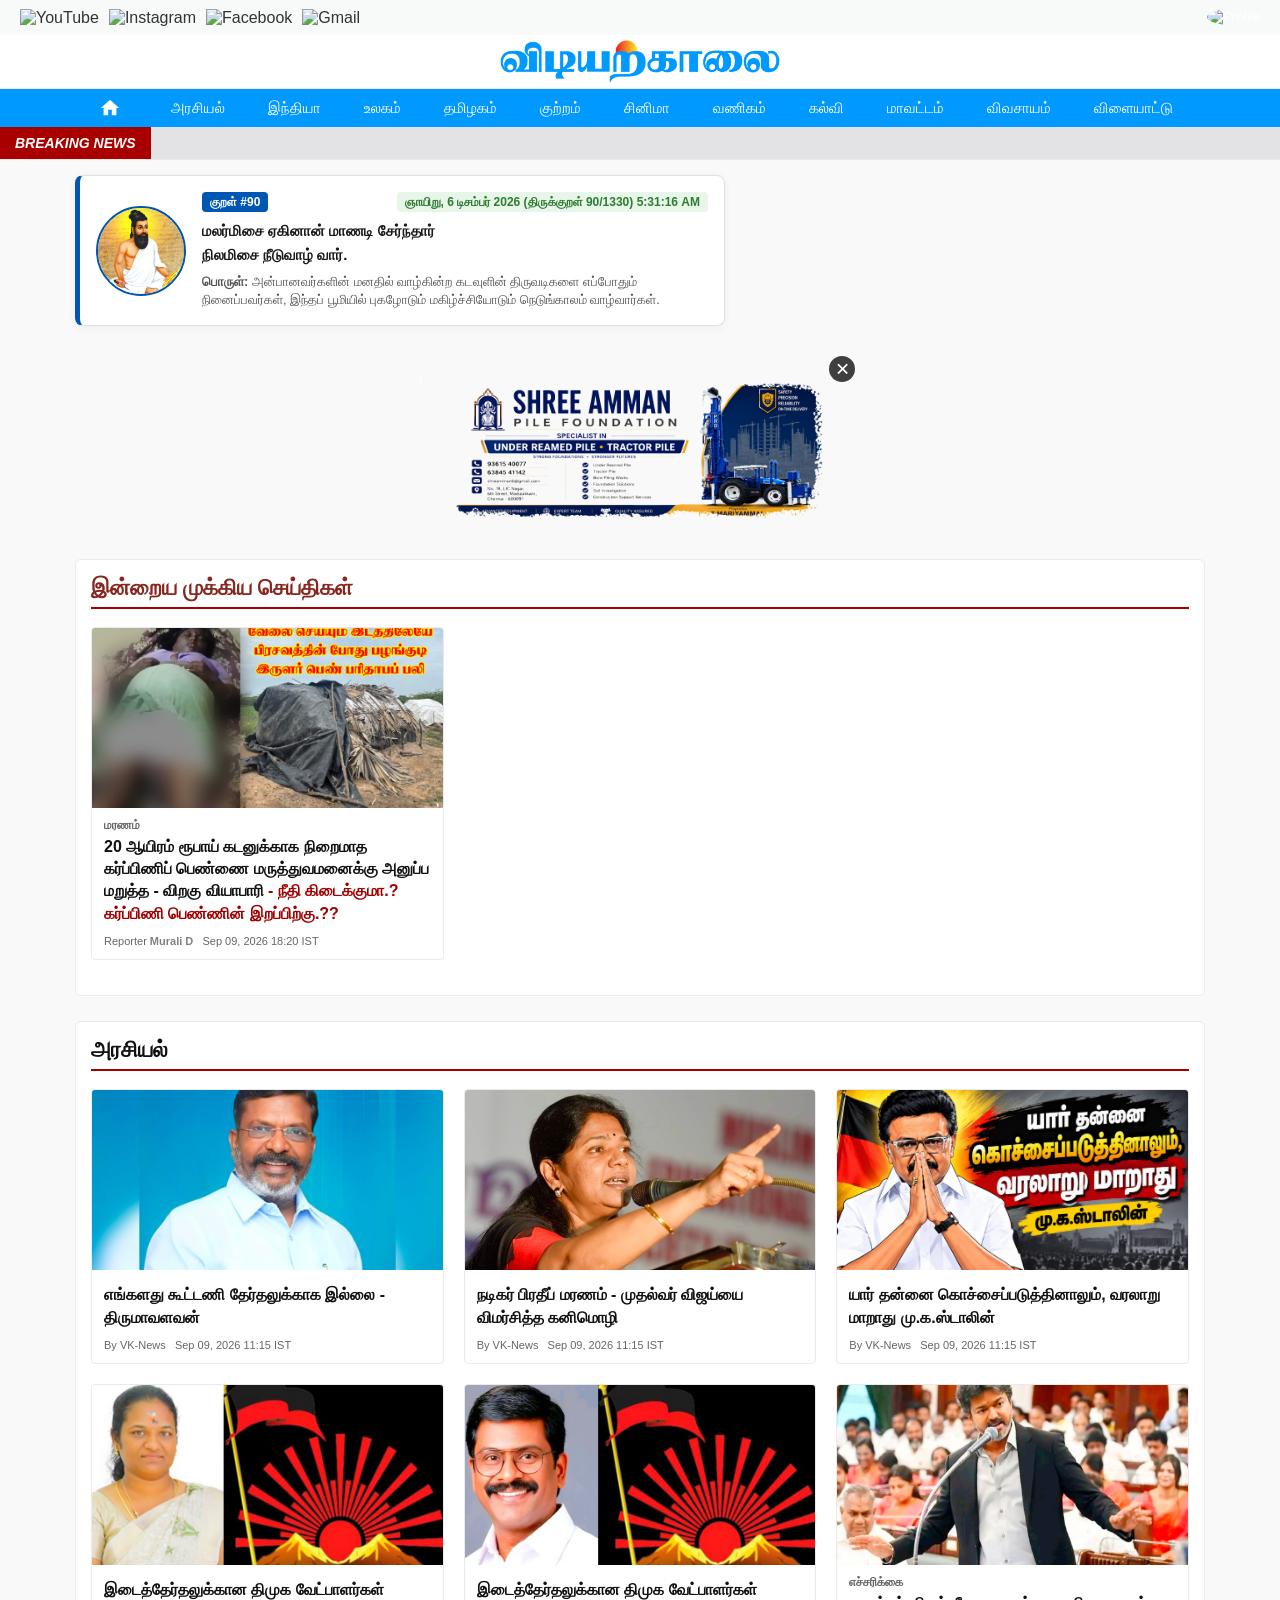
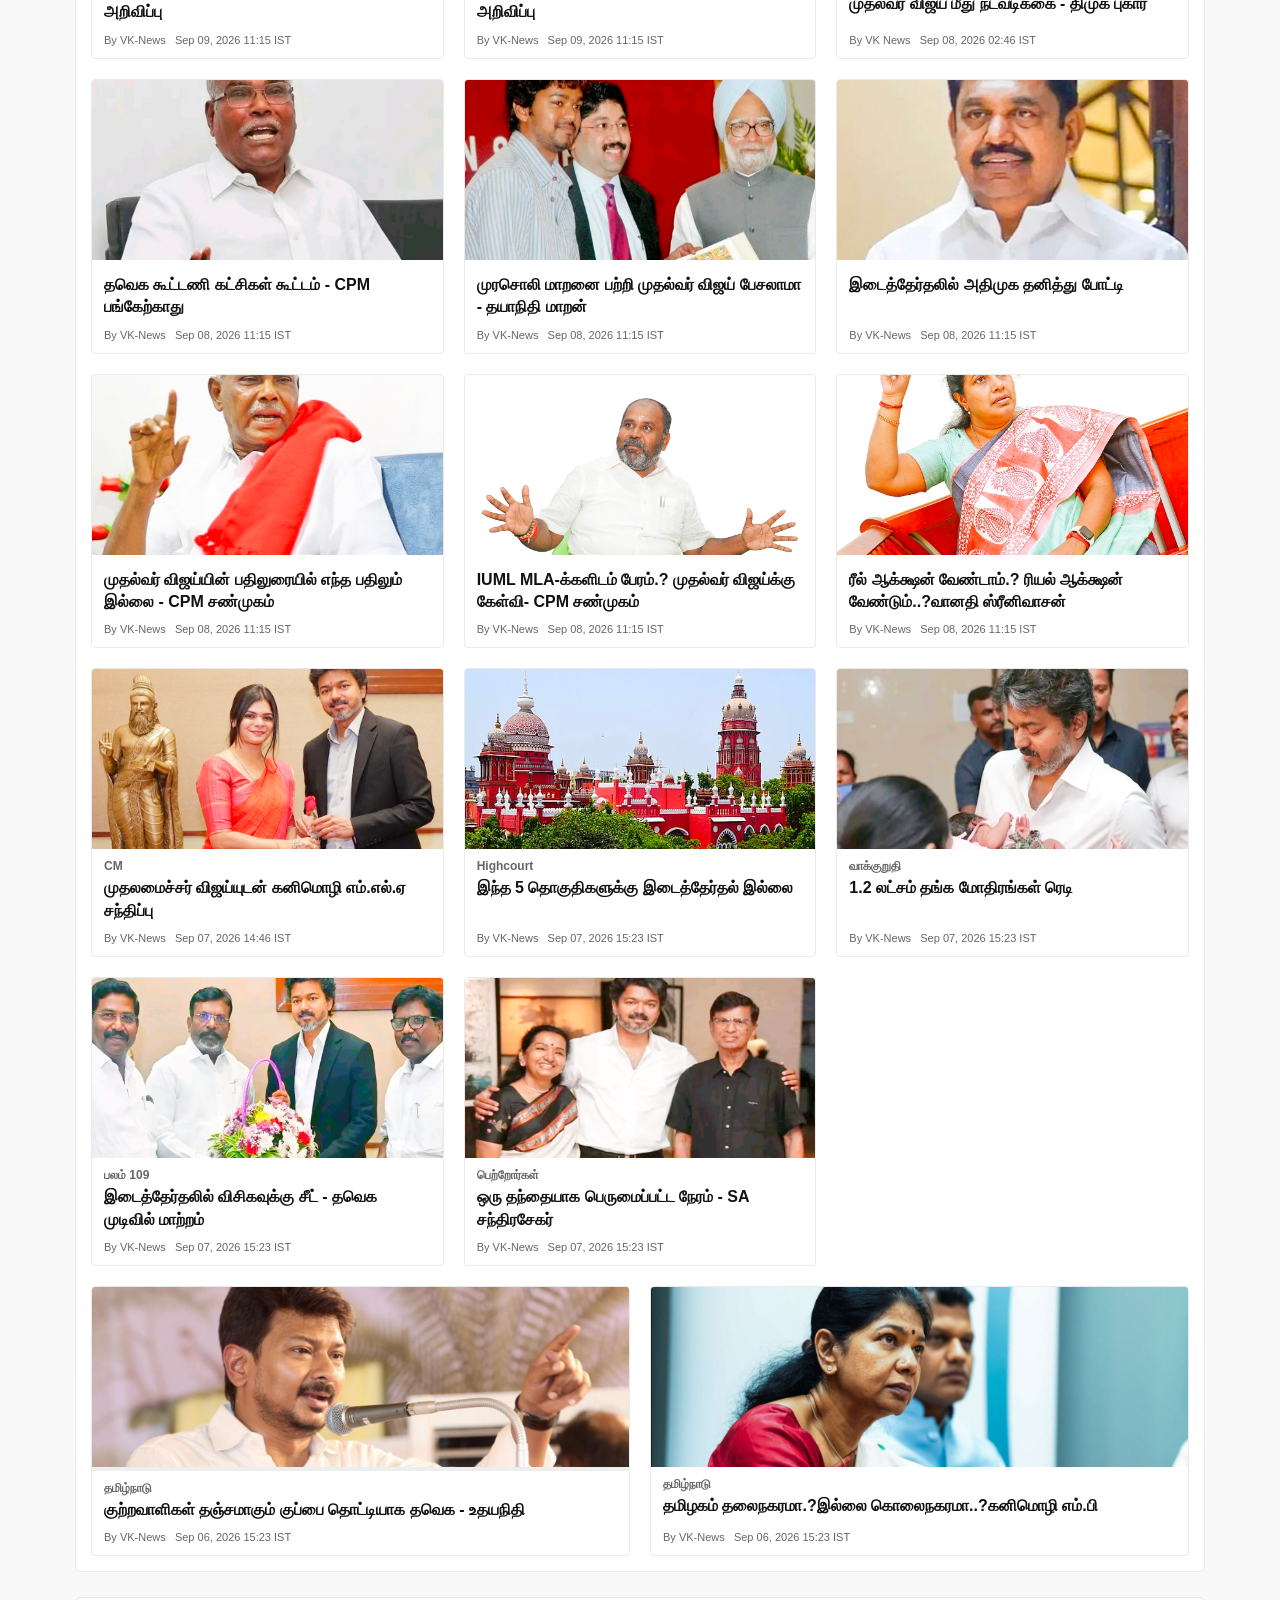
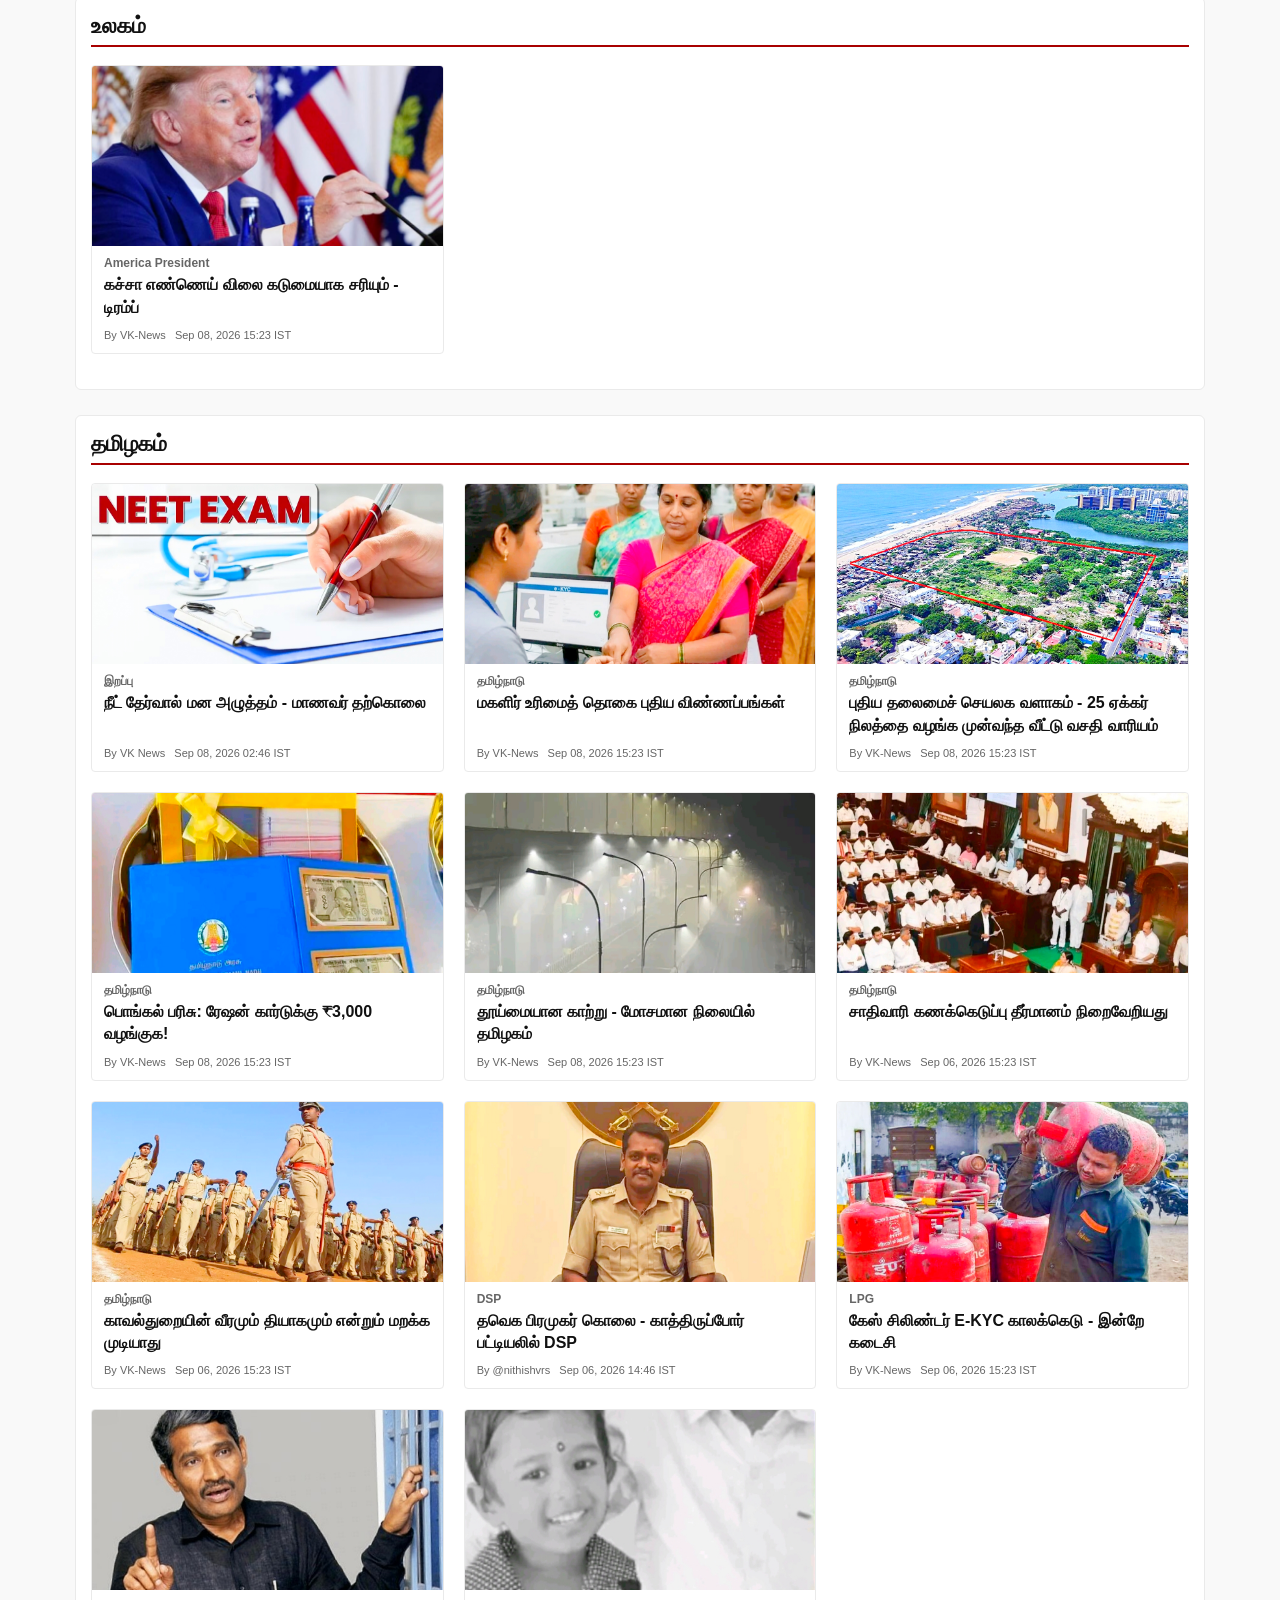
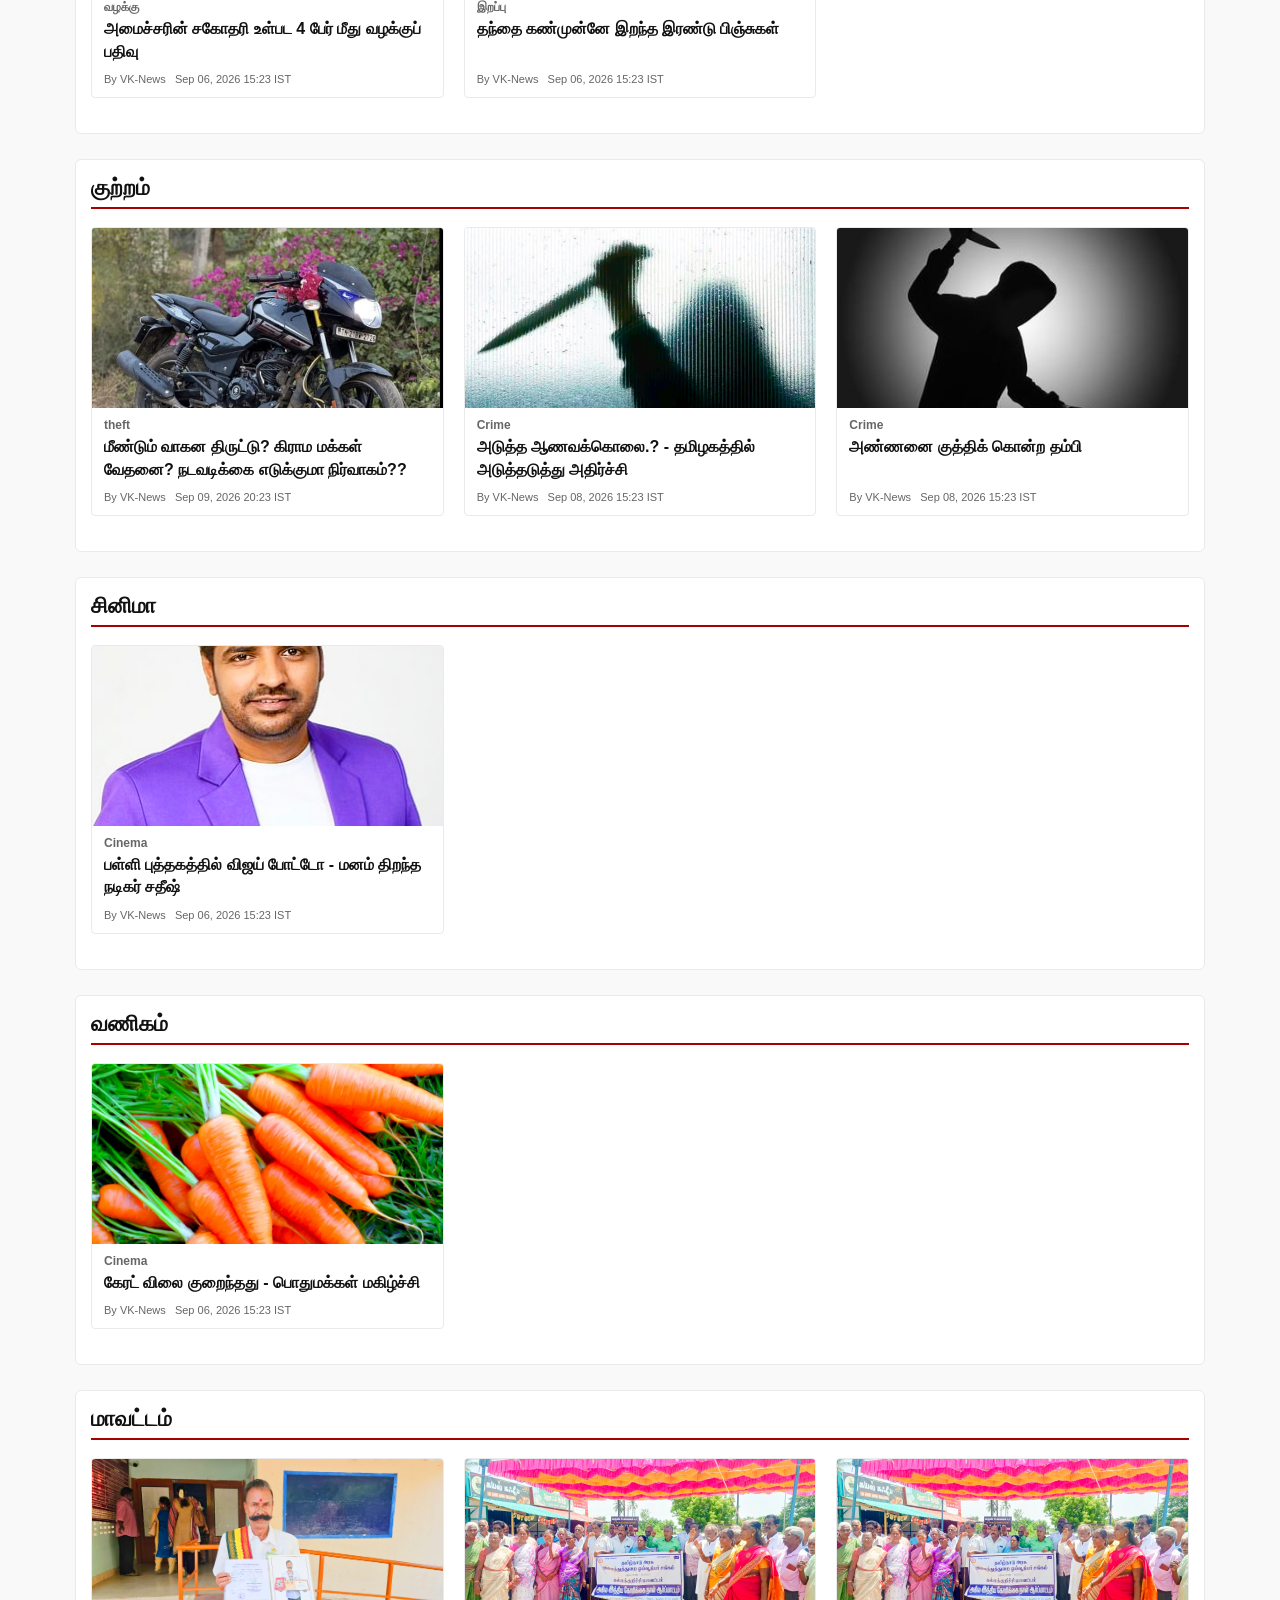
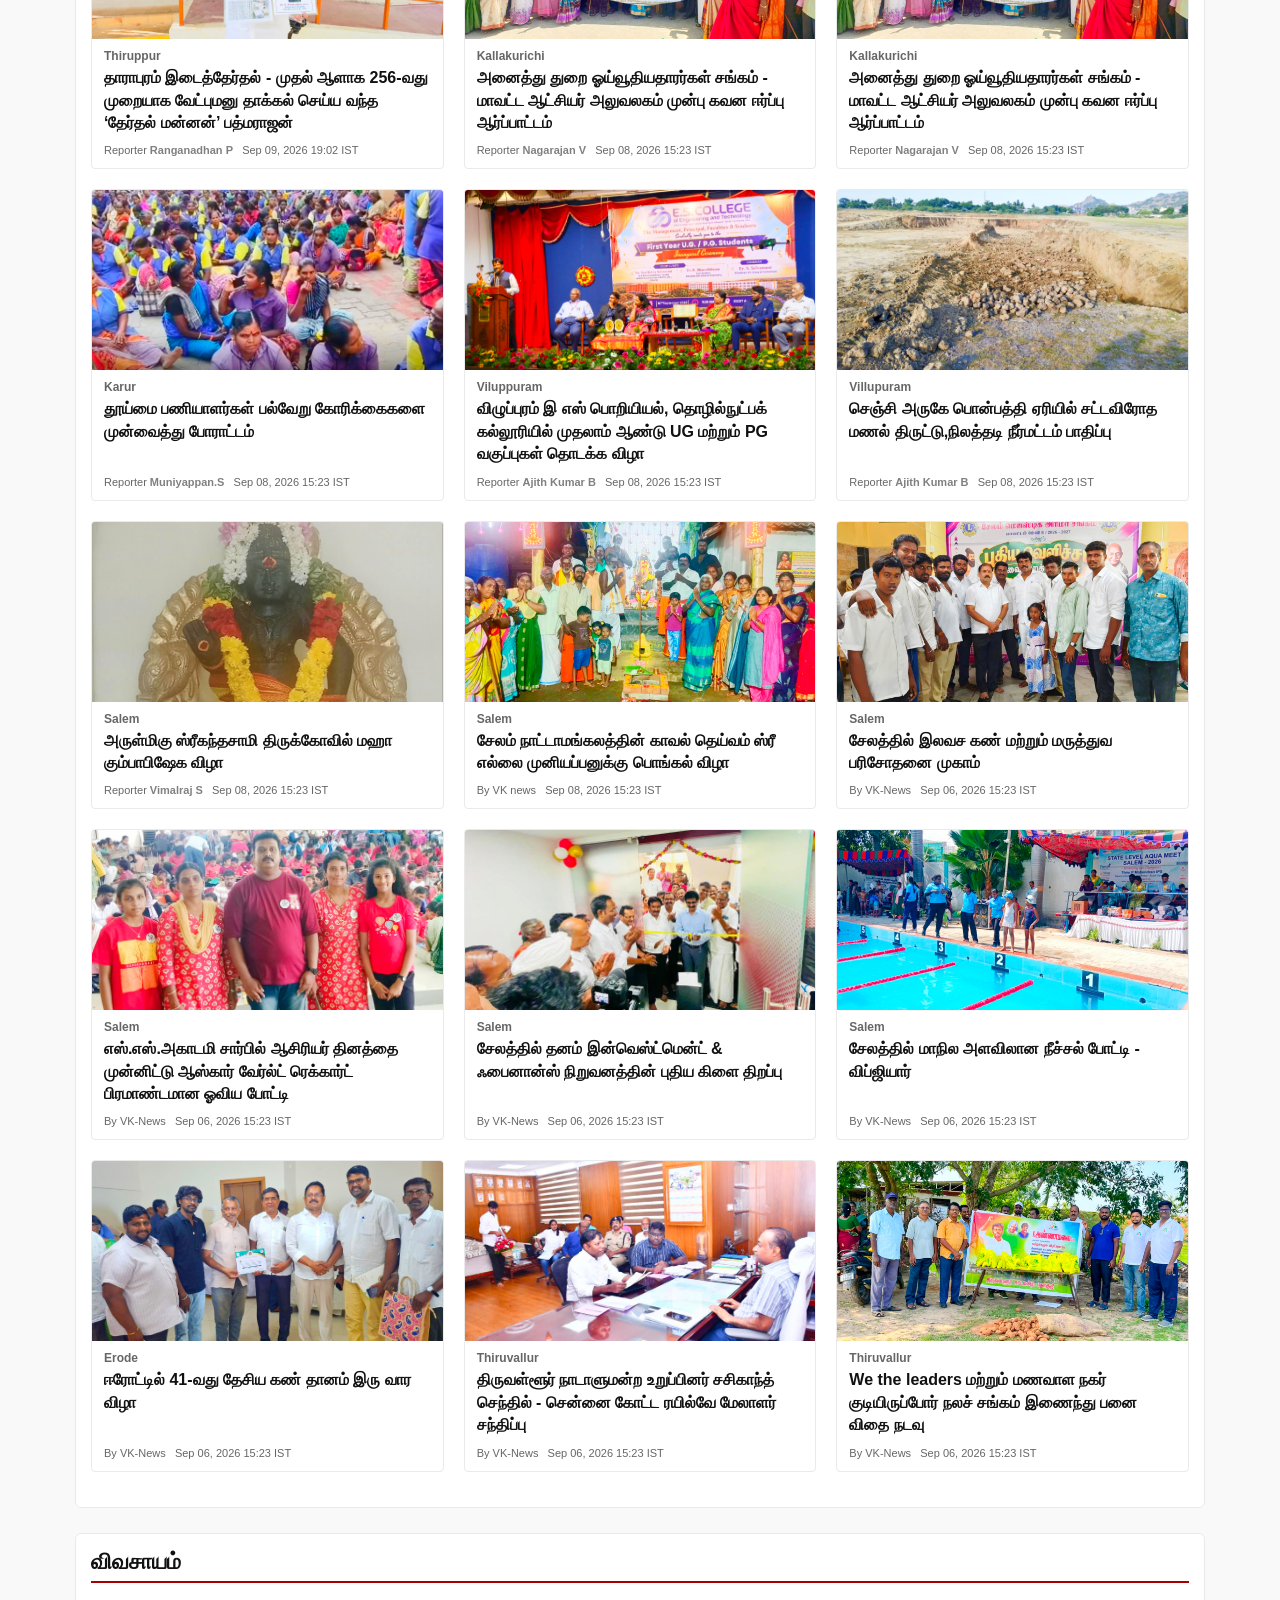
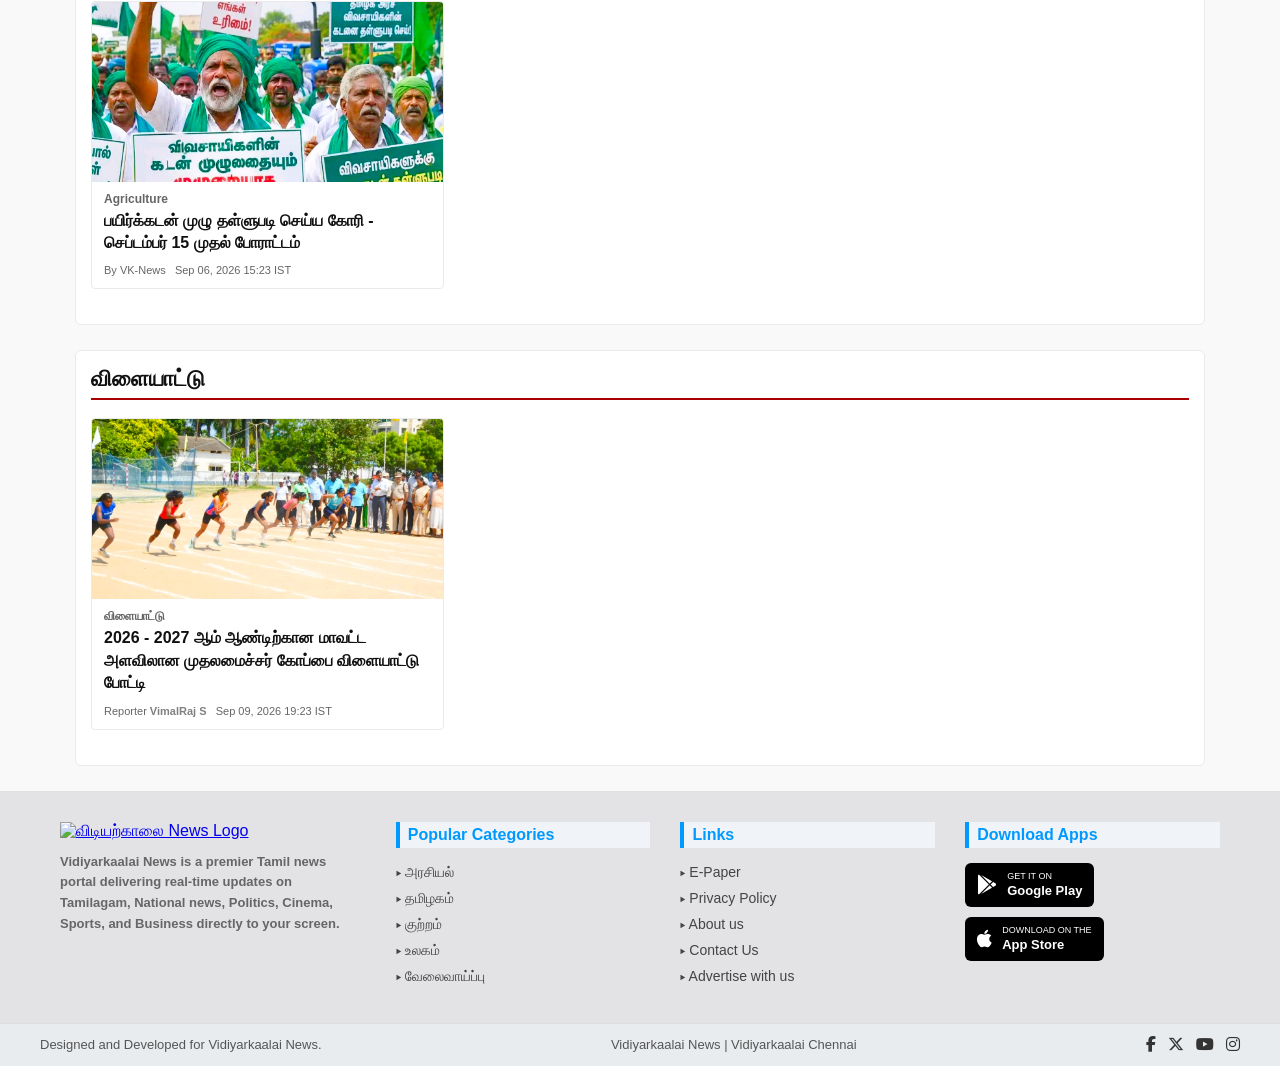
==== commit 802433f9: "Updated code" ====
--- a/index.html
+++ b/index.html
@@ -624,7 +624,7 @@
             <div class="meta-line">By <span class="author">VK-News</span> &nbsp; Sep 09, 2026 11:15 IST</div>
           </article>
 
-          <article class="news-card" onclick="openArticle('யார் தன்னை கொச்சைப்படுத்தினாலும், வரலாறு மாறாது மு.க.ஸ்டாலின்', 'Sep 10, 2026 09:46 IST', '@vknews', 'images/WhatsApp Image 2026-09-10 at 10.45.07 (1).jpeg', 'வரலாறு மாறாது மு.க.ஸ்டாலின்')">
+          <article class="news-card" onclick="openArticle('யார் தன்னை கொச்சைப்படுத்தினாலும், வரலாறு மாறாது மு.க.ஸ்டாலின்', 'Sep 10, 2026 09:46 IST', '@vknews', 'images/WhatsApp Image 2026-09-10 at 10.45.07 (1).jpeg', 'வரலாறு மாறாது மு.க.ஸ்டாலின்', 'imagevidssave.com l 720P.mp4')">
             <div class="thumb-wrapper">
               <img src="images/WhatsApp Image 2026-09-10 at 10.52.00.jpeg" alt="News Image">
             </div>
@@ -1359,6 +1359,23 @@
 
   <!-- NAVIGATION SCRIPT -->
   <script>
+    function openArticle(title, date, author, image, content, video) {
+  // Modal / Detailed View elements-ஐ set செய்ய:
+  document.getElementById('modalTitle').innerText = title;
+  document.getElementById('modalDate').innerText = date;
+  document.getElementById('modalContent').innerText = content;
+
+  const videoElement = document.getElementById('modalVideo');
+  
+  if (video) {
+    videoElement.src = video;
+    videoElement.style.display = 'block'; // Video காட்டுவதற்கு
+  } else {
+    videoElement.style.display = 'none';  // Video இல்லை என்றால் மறைக்க
+  }
+}
+
+
     function openArticle(title, time, author, imageSrc, content) {
       document.getElementById('d-title').innerText = title;
       document.getElementById('d-time').innerText = time;
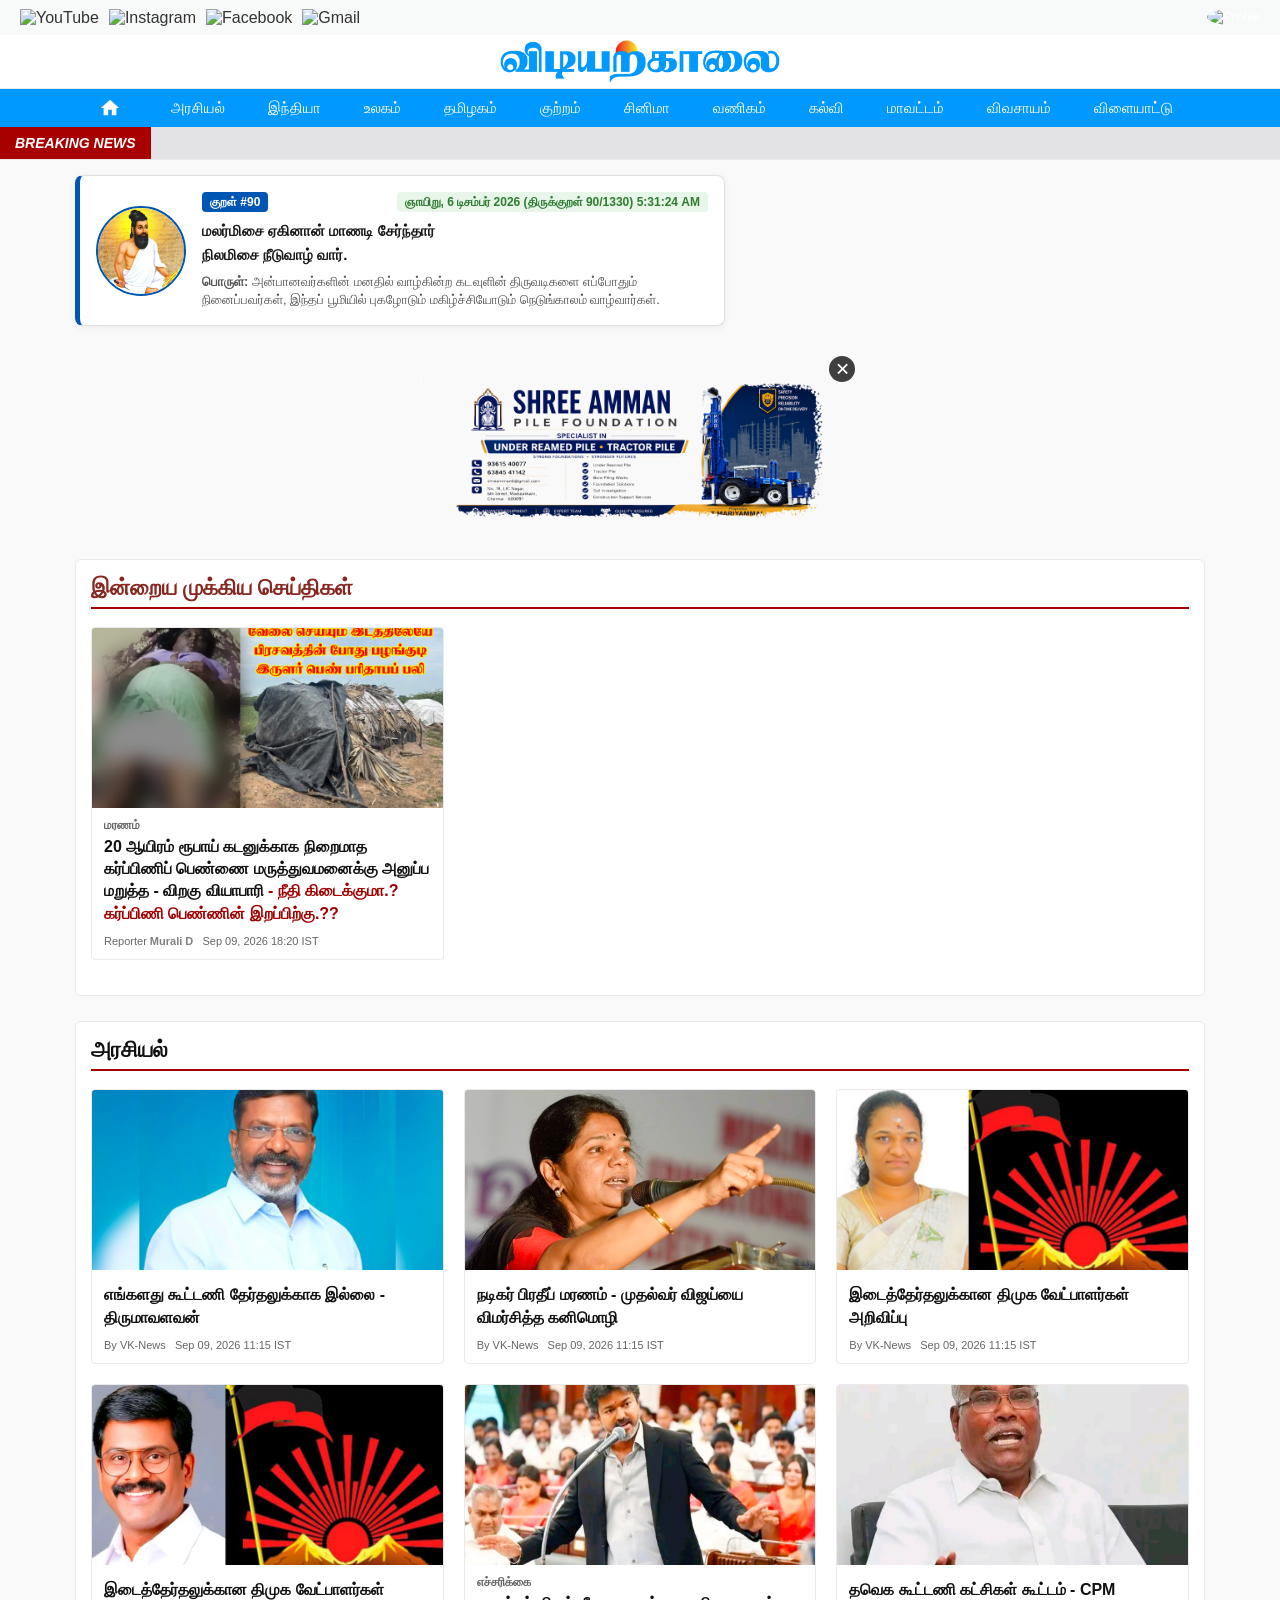
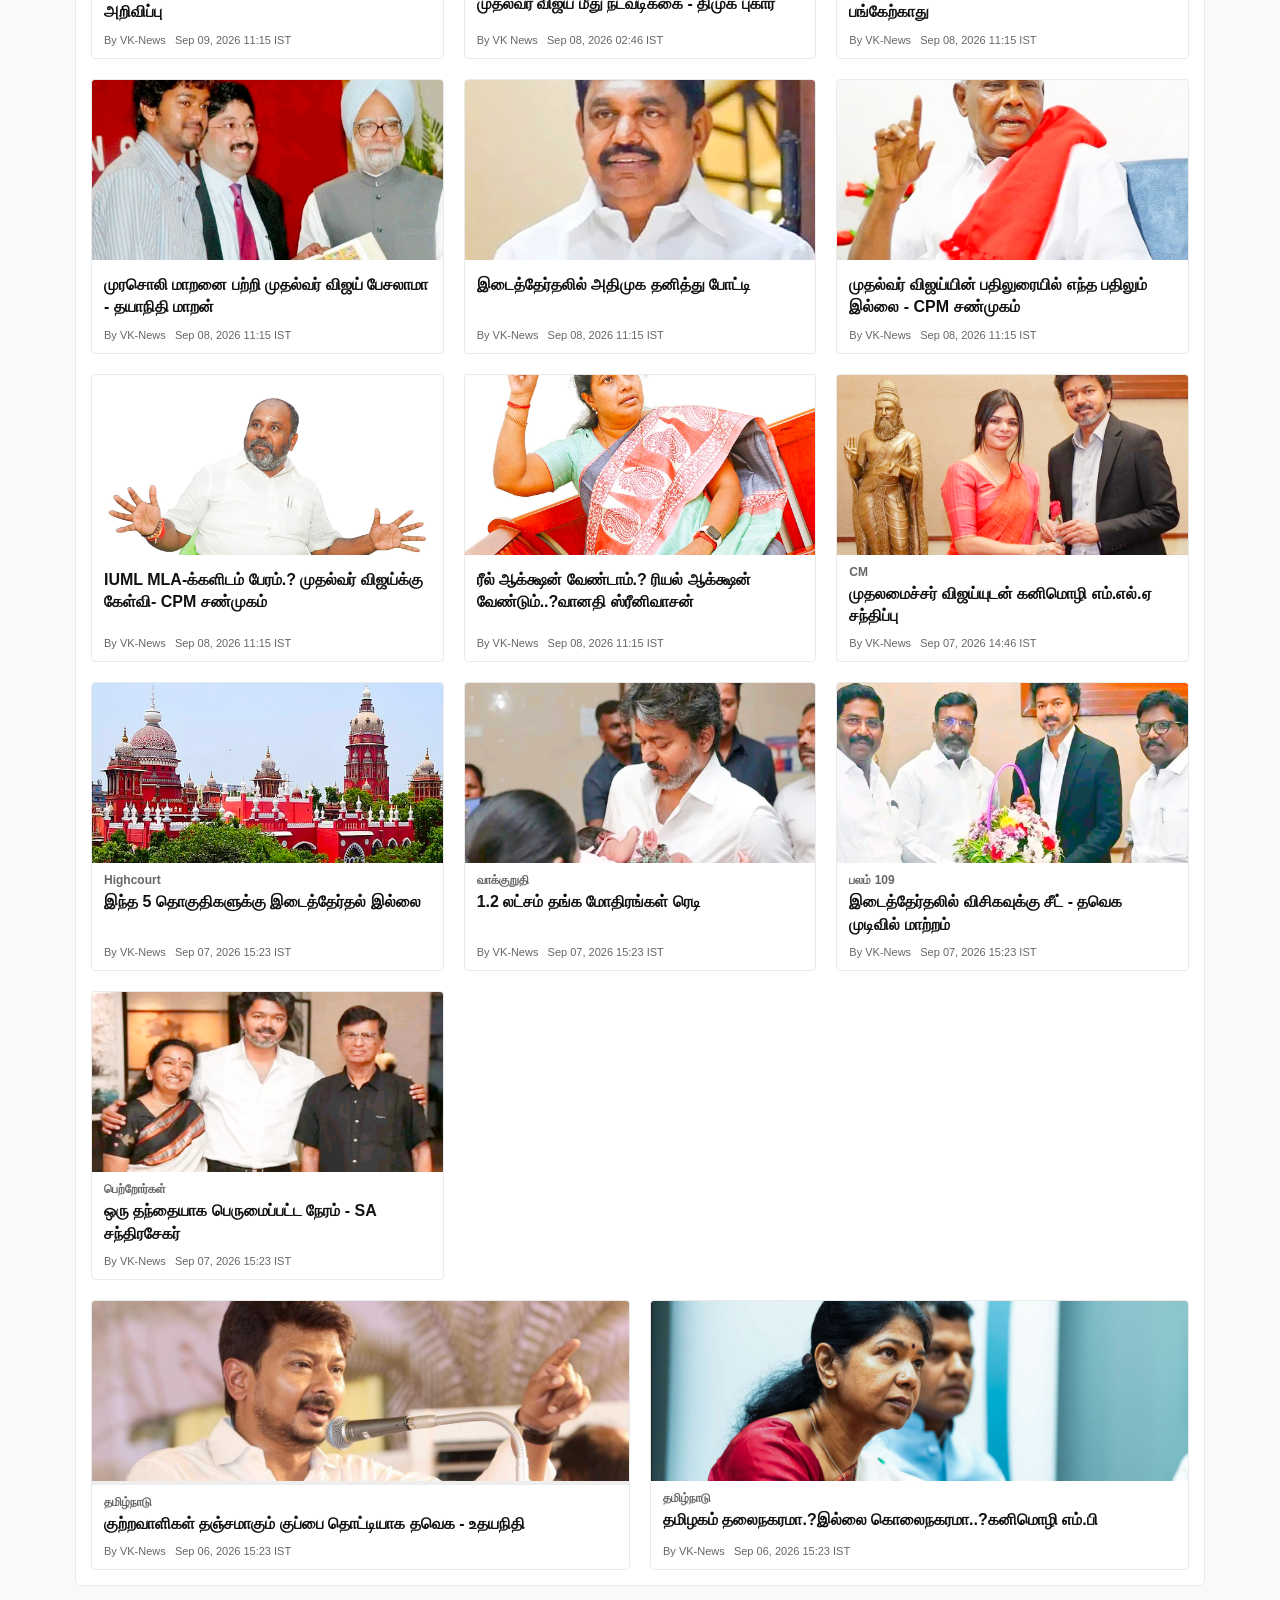
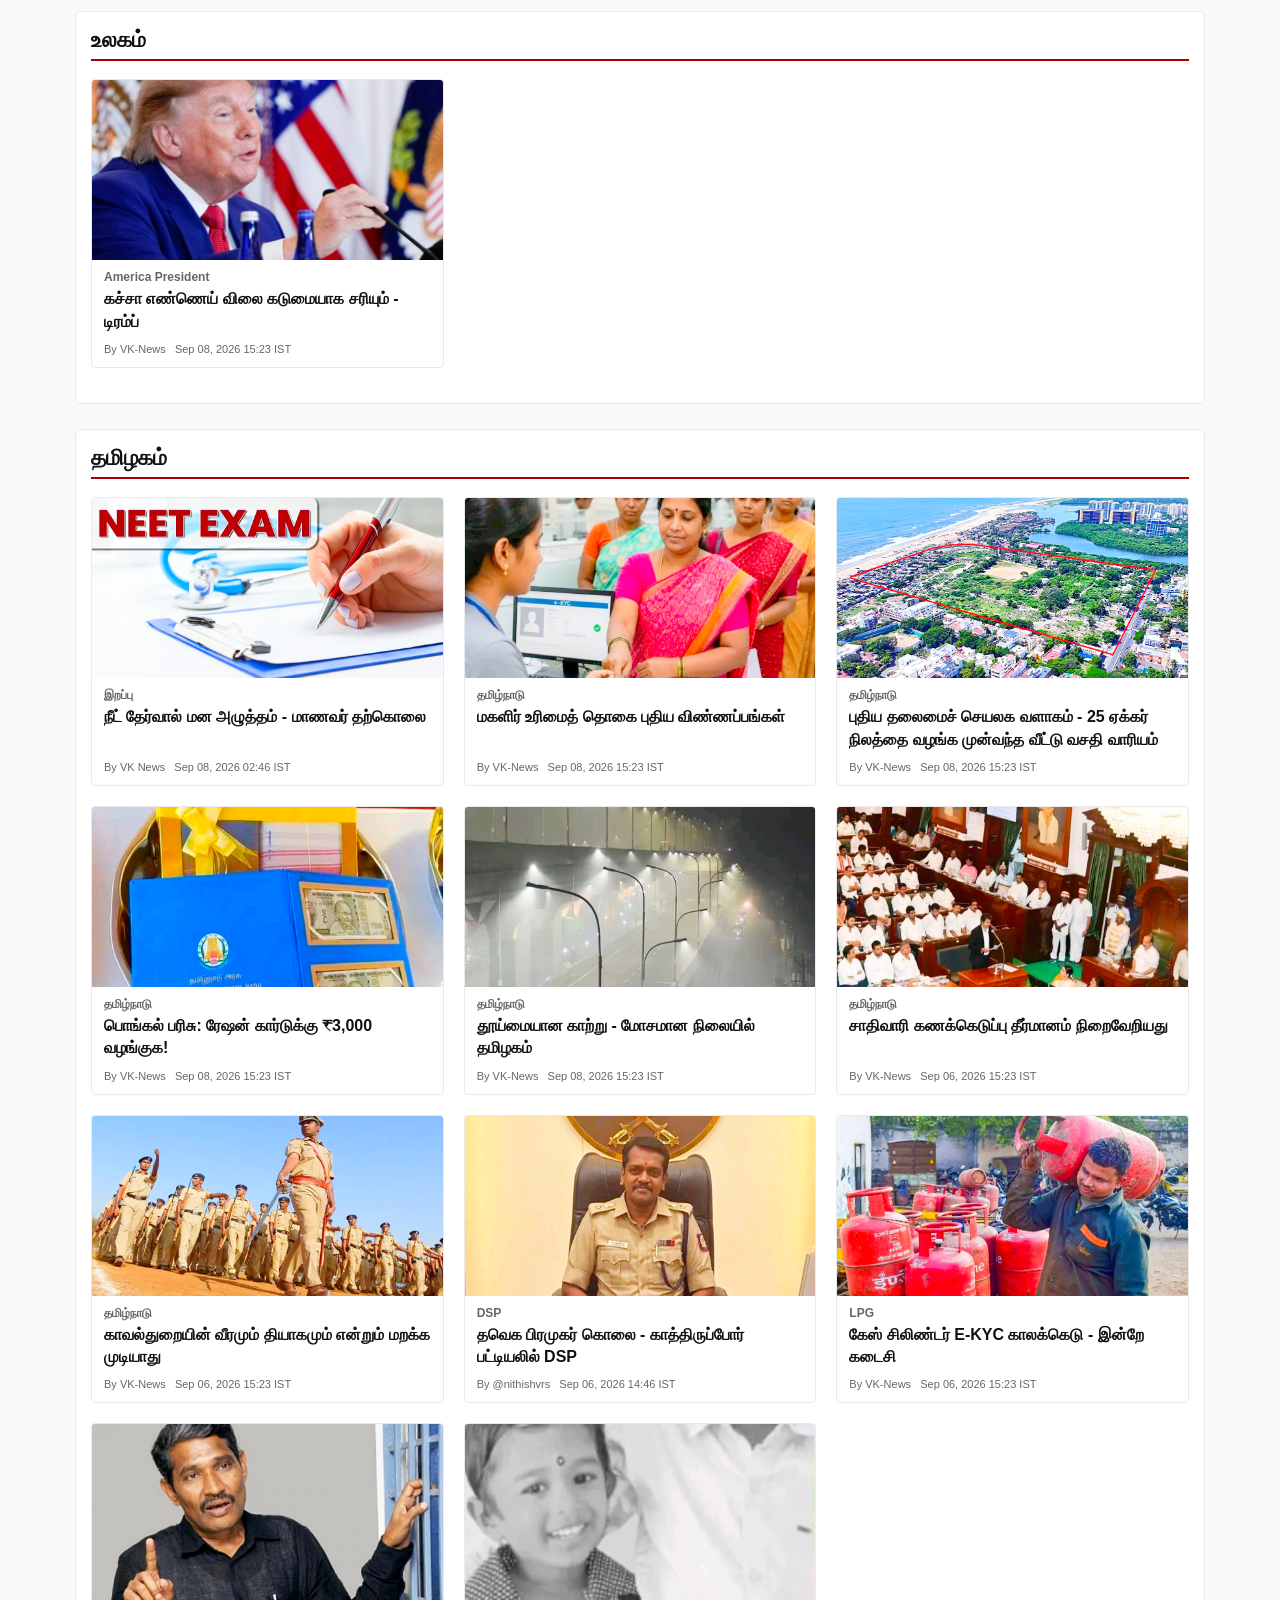
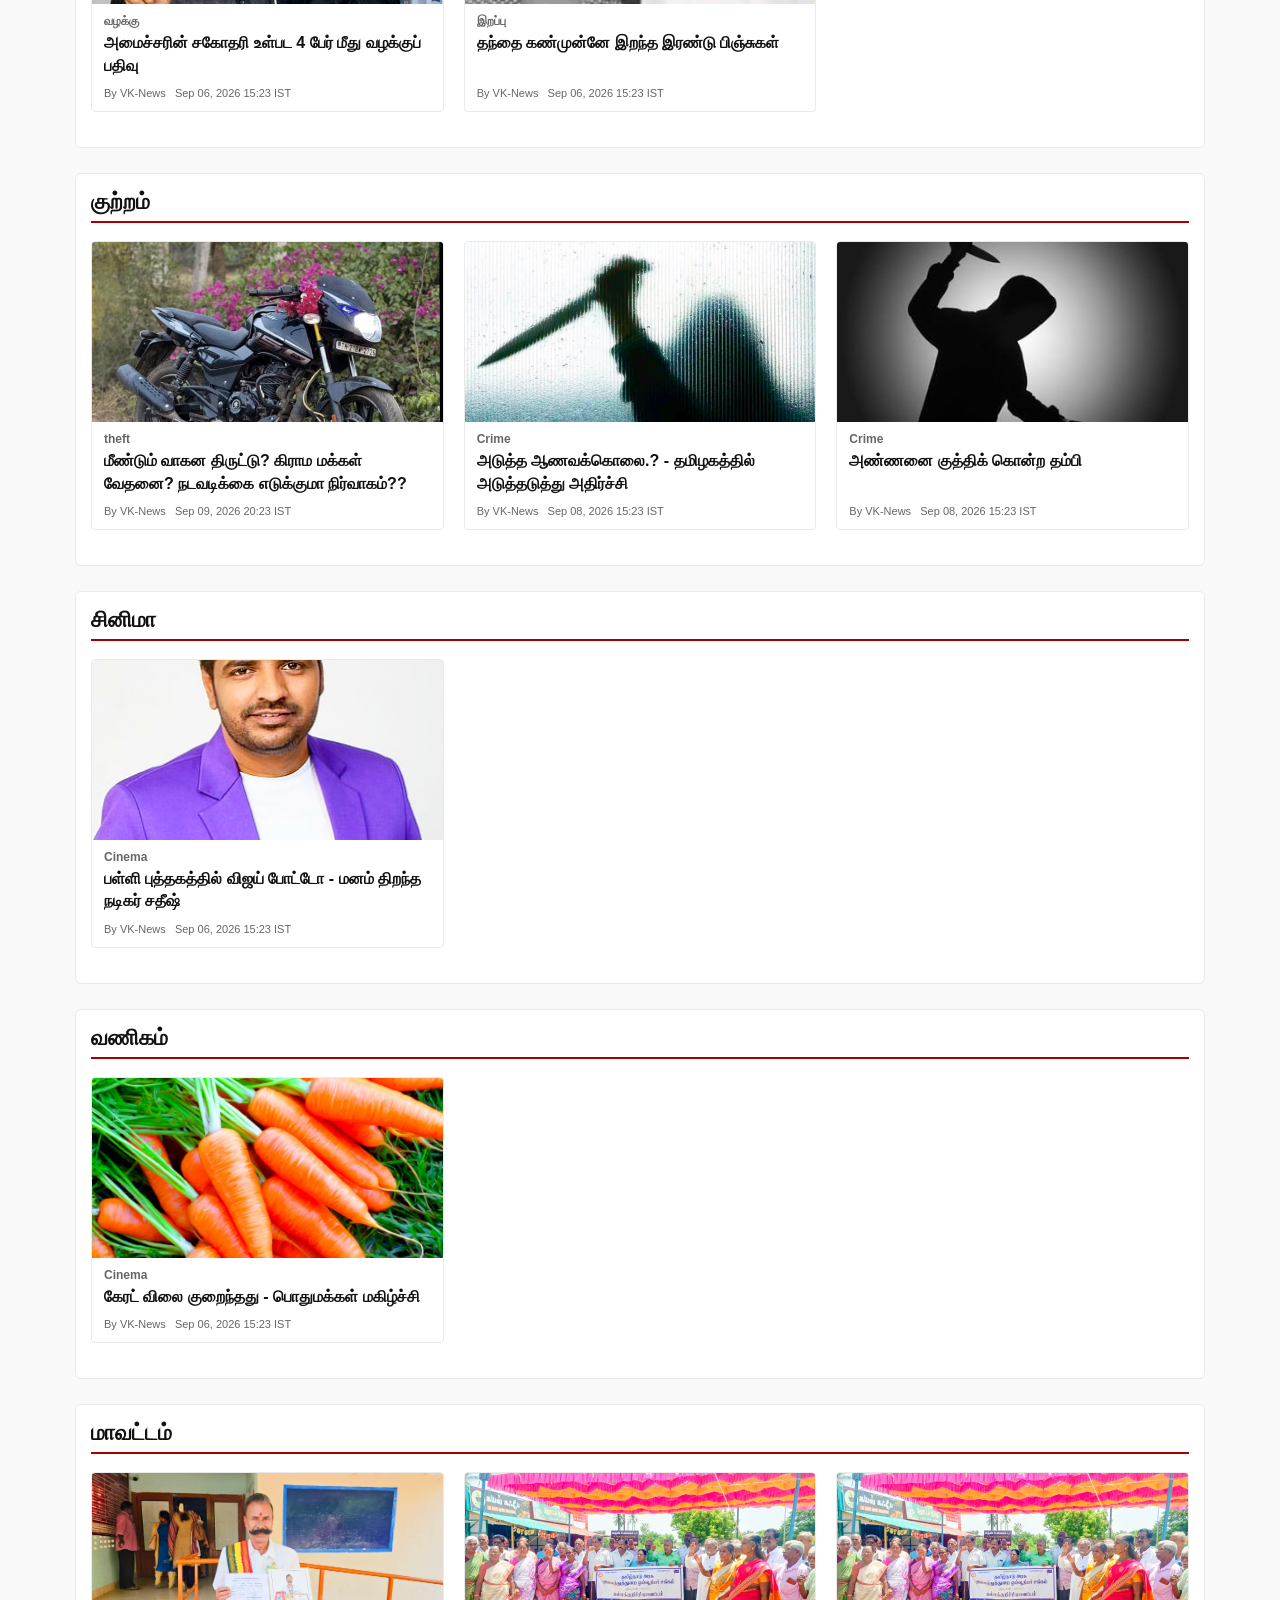
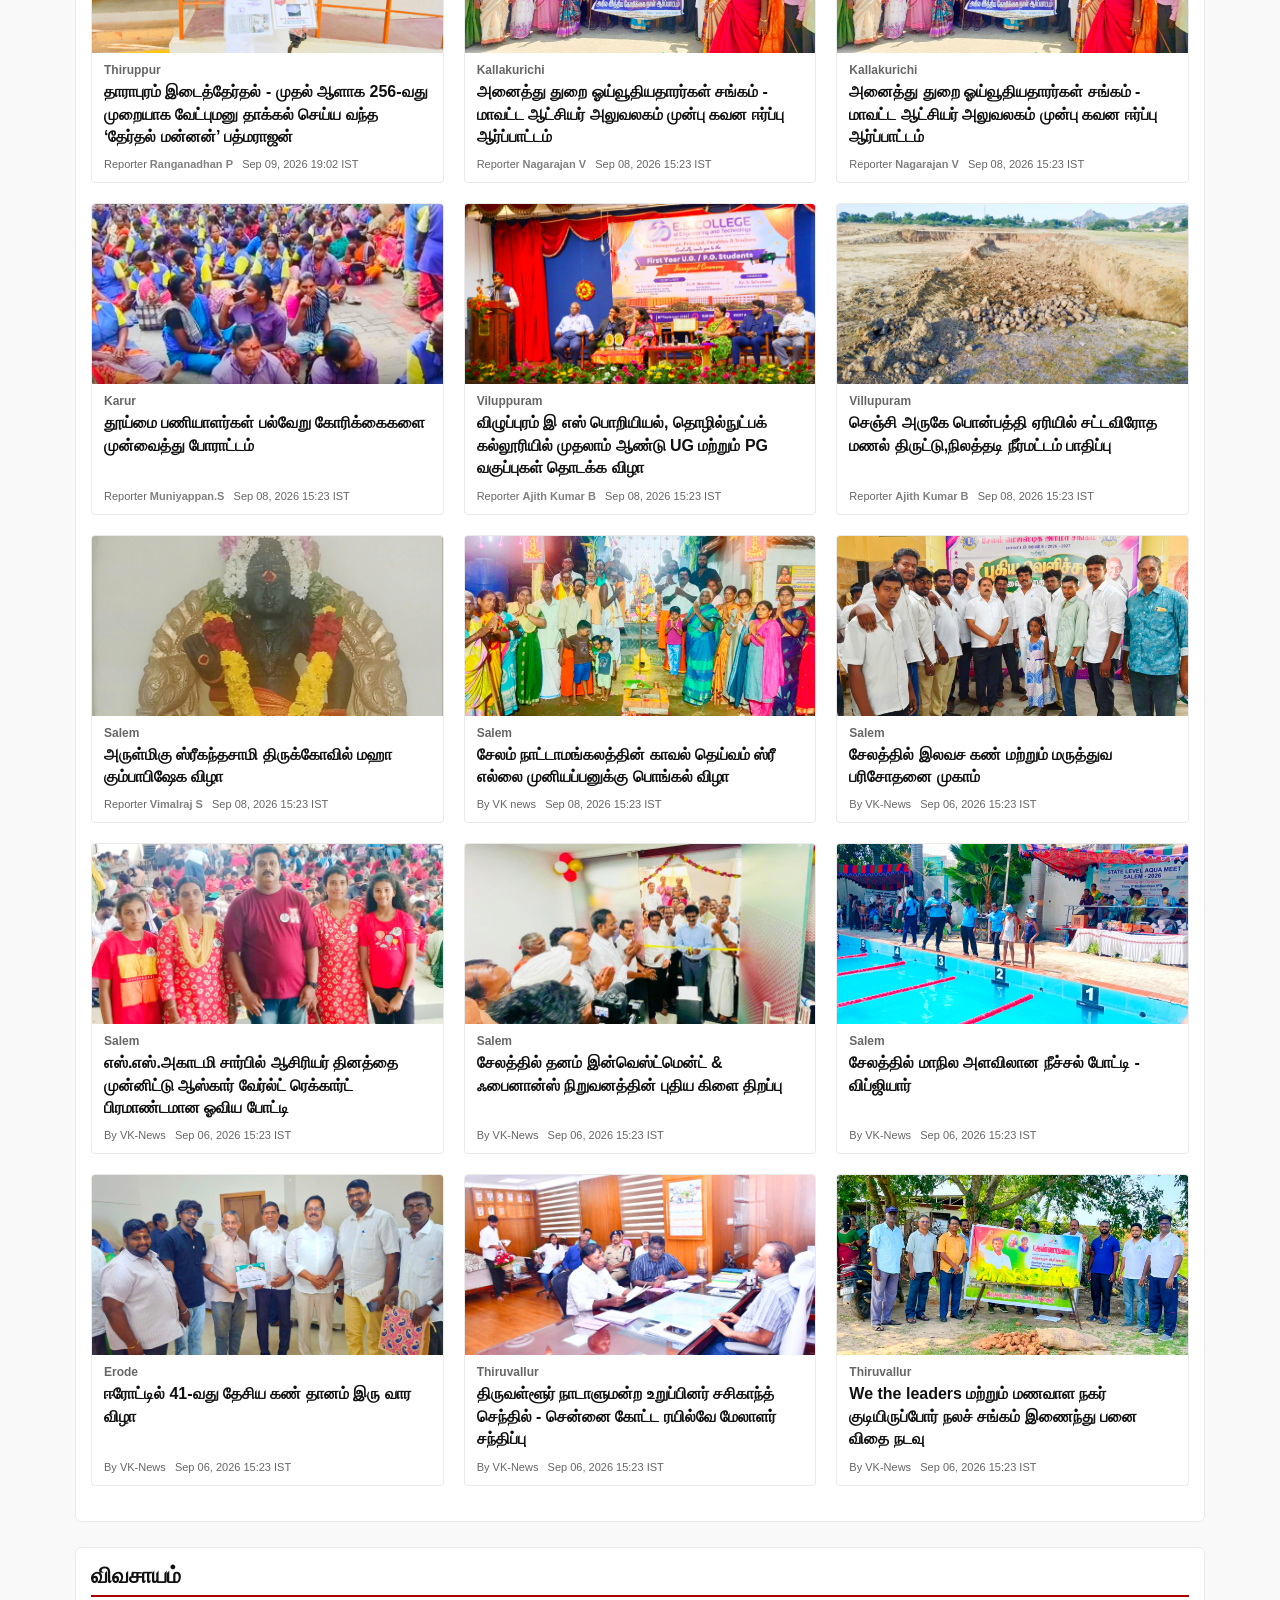
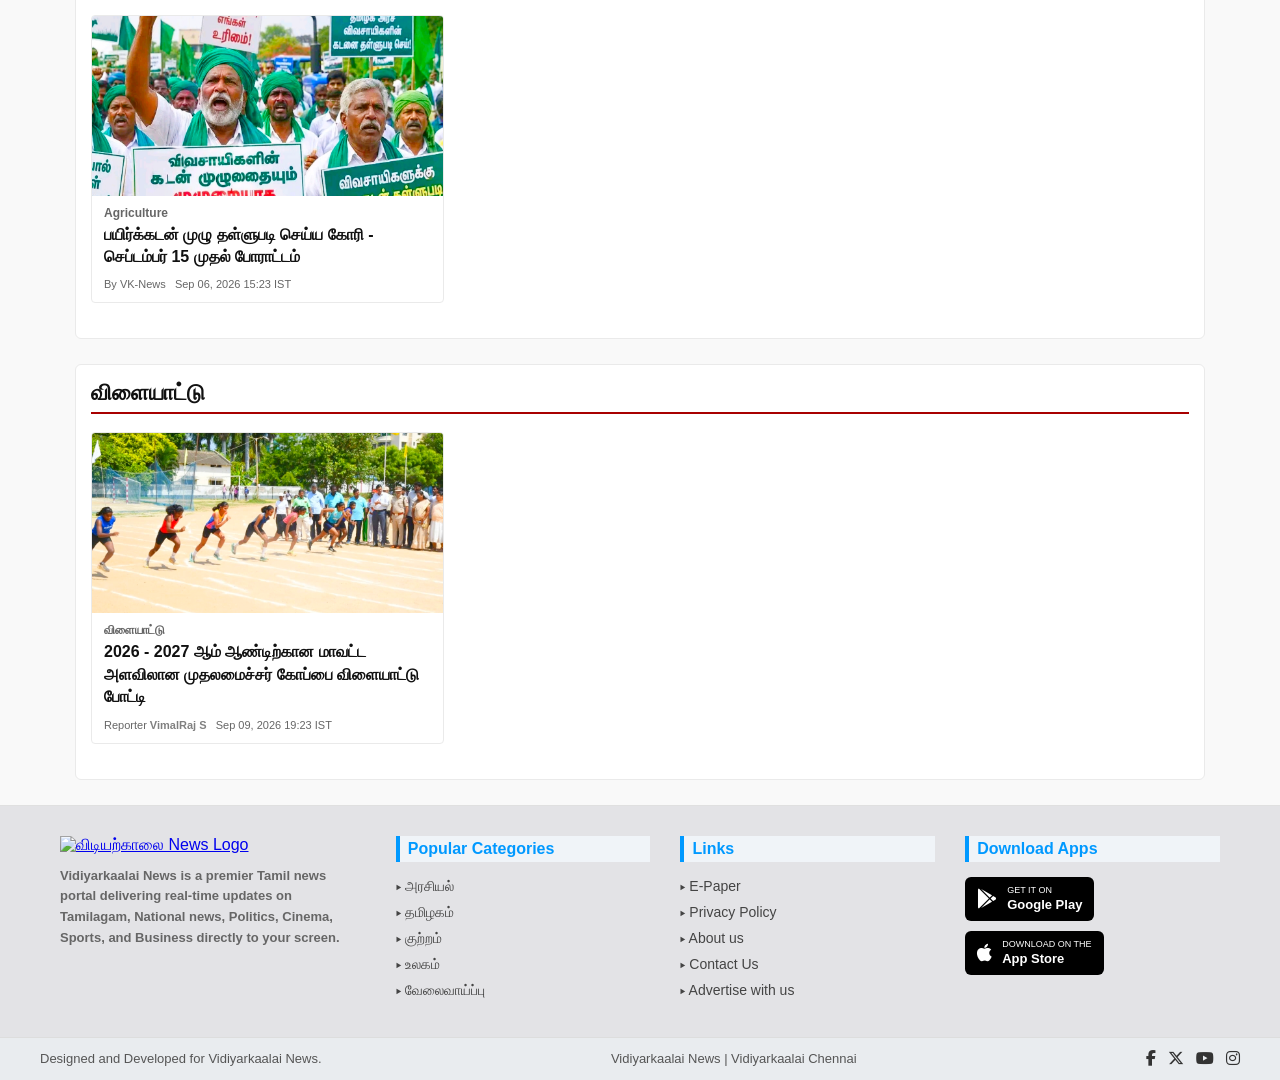
==== commit 1a04d63a: "Updated code" ====
--- a/index.html
+++ b/index.html
@@ -624,14 +624,14 @@
             <div class="meta-line">By <span class="author">VK-News</span> &nbsp; Sep 09, 2026 11:15 IST</div>
           </article>
 
-          <article class="news-card" onclick="openArticle('யார் தன்னை கொச்சைப்படுத்தினாலும், வரலாறு மாறாது மு.க.ஸ்டாலின்', 'Sep 10, 2026 09:46 IST', '@vknews', 'images/WhatsApp Image 2026-09-10 at 10.45.07 (1).jpeg', 'வரலாறு மாறாது மு.க.ஸ்டாலின்', 'imagevidssave.com l 720P.mp4')">
+          <!-- <article class="news-card" onclick="openArticle('யார் தன்னை கொச்சைப்படுத்தினாலும், வரலாறு மாறாது மு.க.ஸ்டாலின்', 'Sep 10, 2026 09:46 IST', '@vknews', 'images/WhatsApp Image 2026-09-10 at 10.45.07 (1).jpeg', 'வரலாறு மாறாது மு.க.ஸ்டாலின்', 'imagevidssave.com l 720P.mp4')">
             <div class="thumb-wrapper">
               <img src="images/WhatsApp Image 2026-09-10 at 10.52.00.jpeg" alt="News Image">
             </div>
             <div class="cat-tag"></div>
             <span class="card-headline">யார் தன்னை கொச்சைப்படுத்தினாலும், வரலாறு மாறாது மு.க.ஸ்டாலின்</span>
             <div class="meta-line">By <span class="author">VK-News</span> &nbsp; Sep 09, 2026 11:15 IST</div>
-          </article>
+          </article> -->
 
 
           <article class="news-card" onclick="openArticle('இடைத்தேர்தலுக்கான திமுக வேட்பாளர்கள் அறிவிப்பு', 'Sep 09, 2026 14:46 IST', '@vknews', 'images/WhatsApp Image 2026-09-09 at 15.09.08.jpeg', ' திமுக வேட்பாளர் தாராபுரம் தொகுதியில் சுகன்யா போட்டியிடுவார்கள் என ஸ்டாலின் அறிவித்துள்ளார். இன்று காலையில் உதயநிதி உள்ளிட்டோருடன் ஆலோசனை நடத்தி வேட்பாளர்கள் அறிவிக்கப்பட்டுள்ளனர்.')">
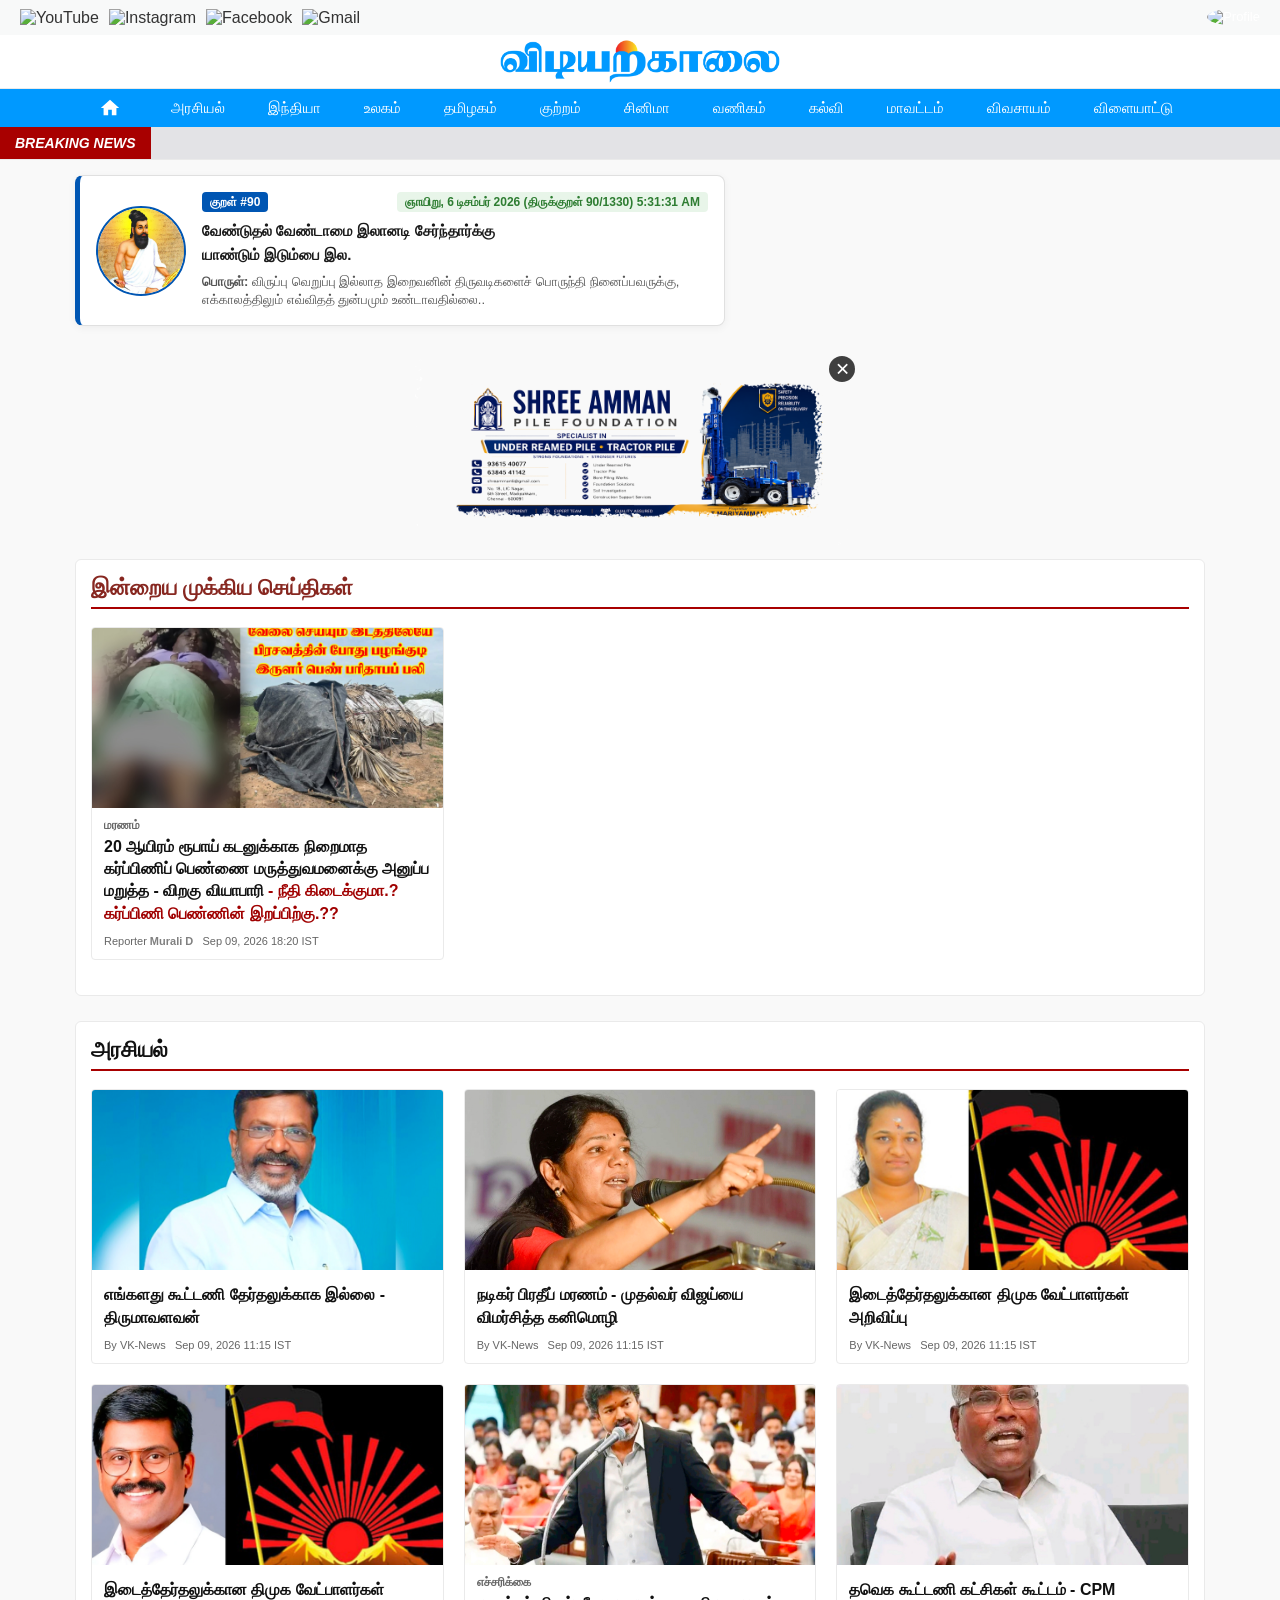
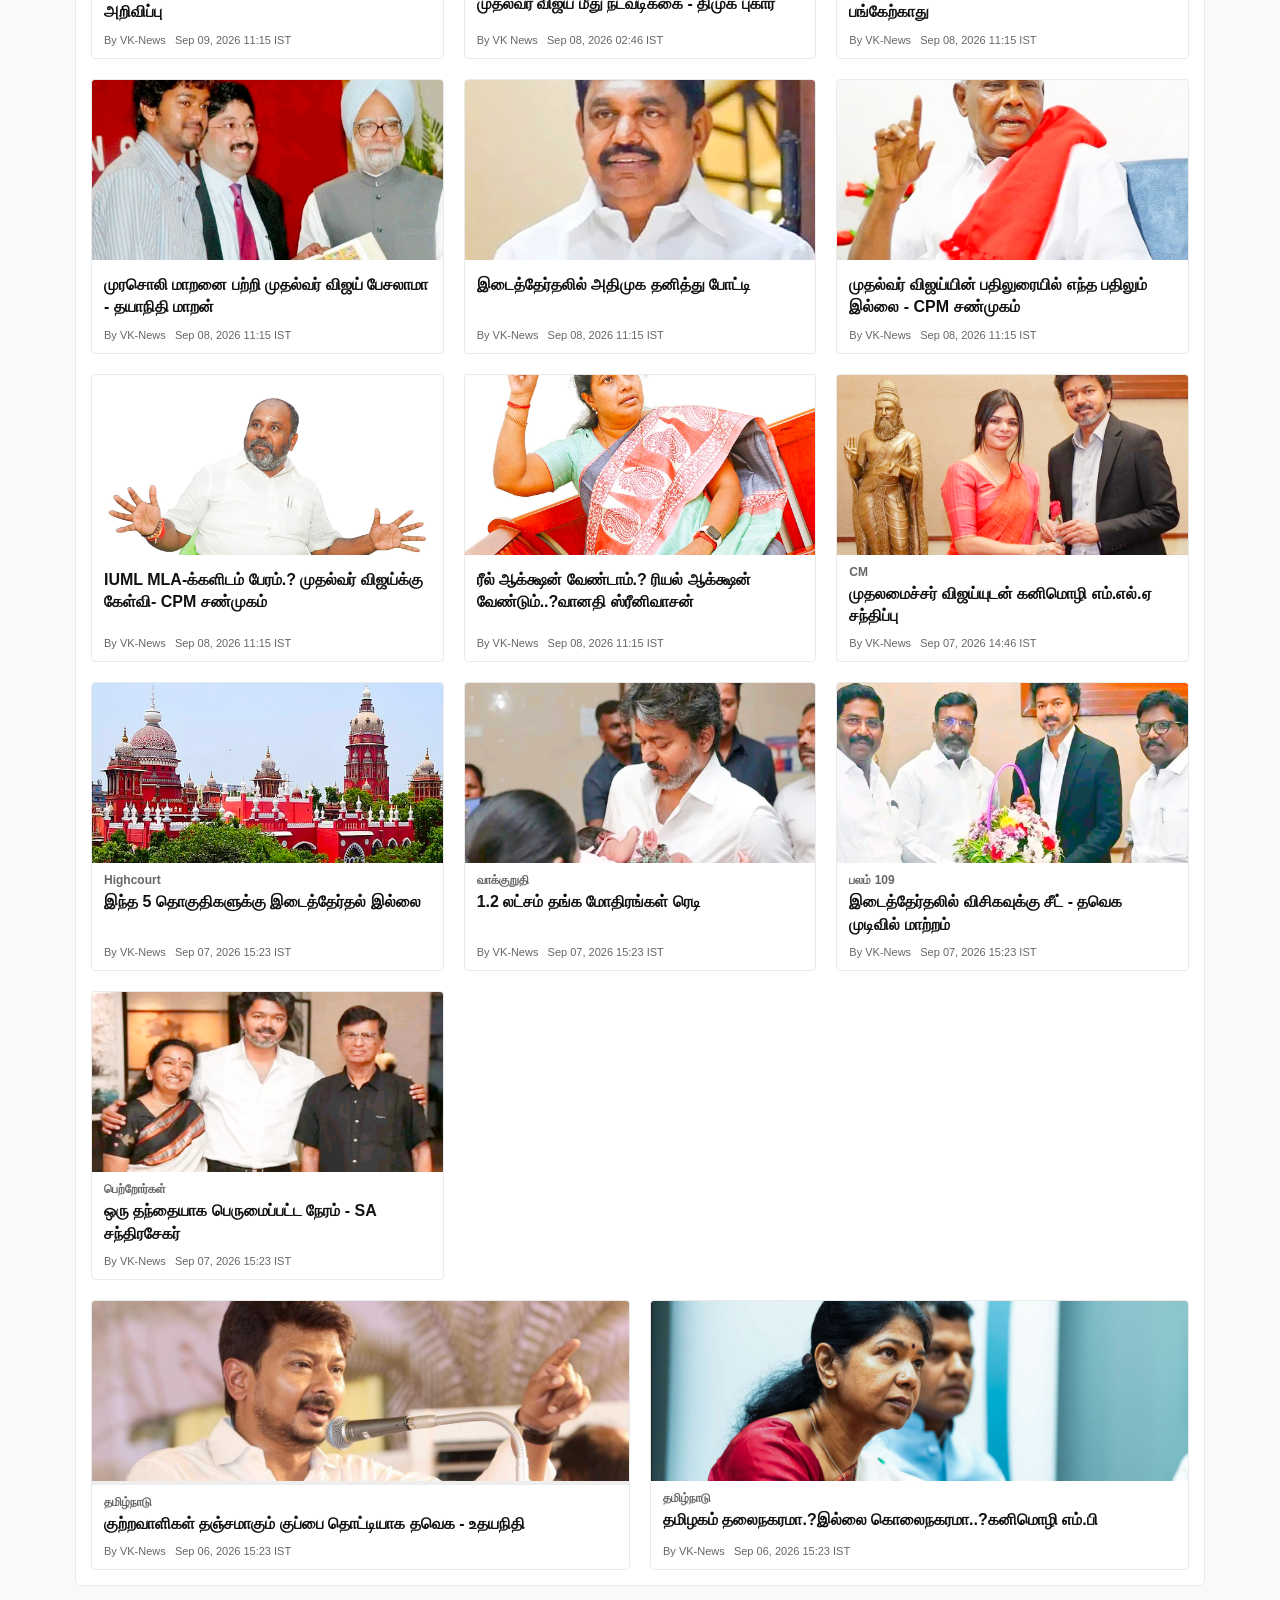
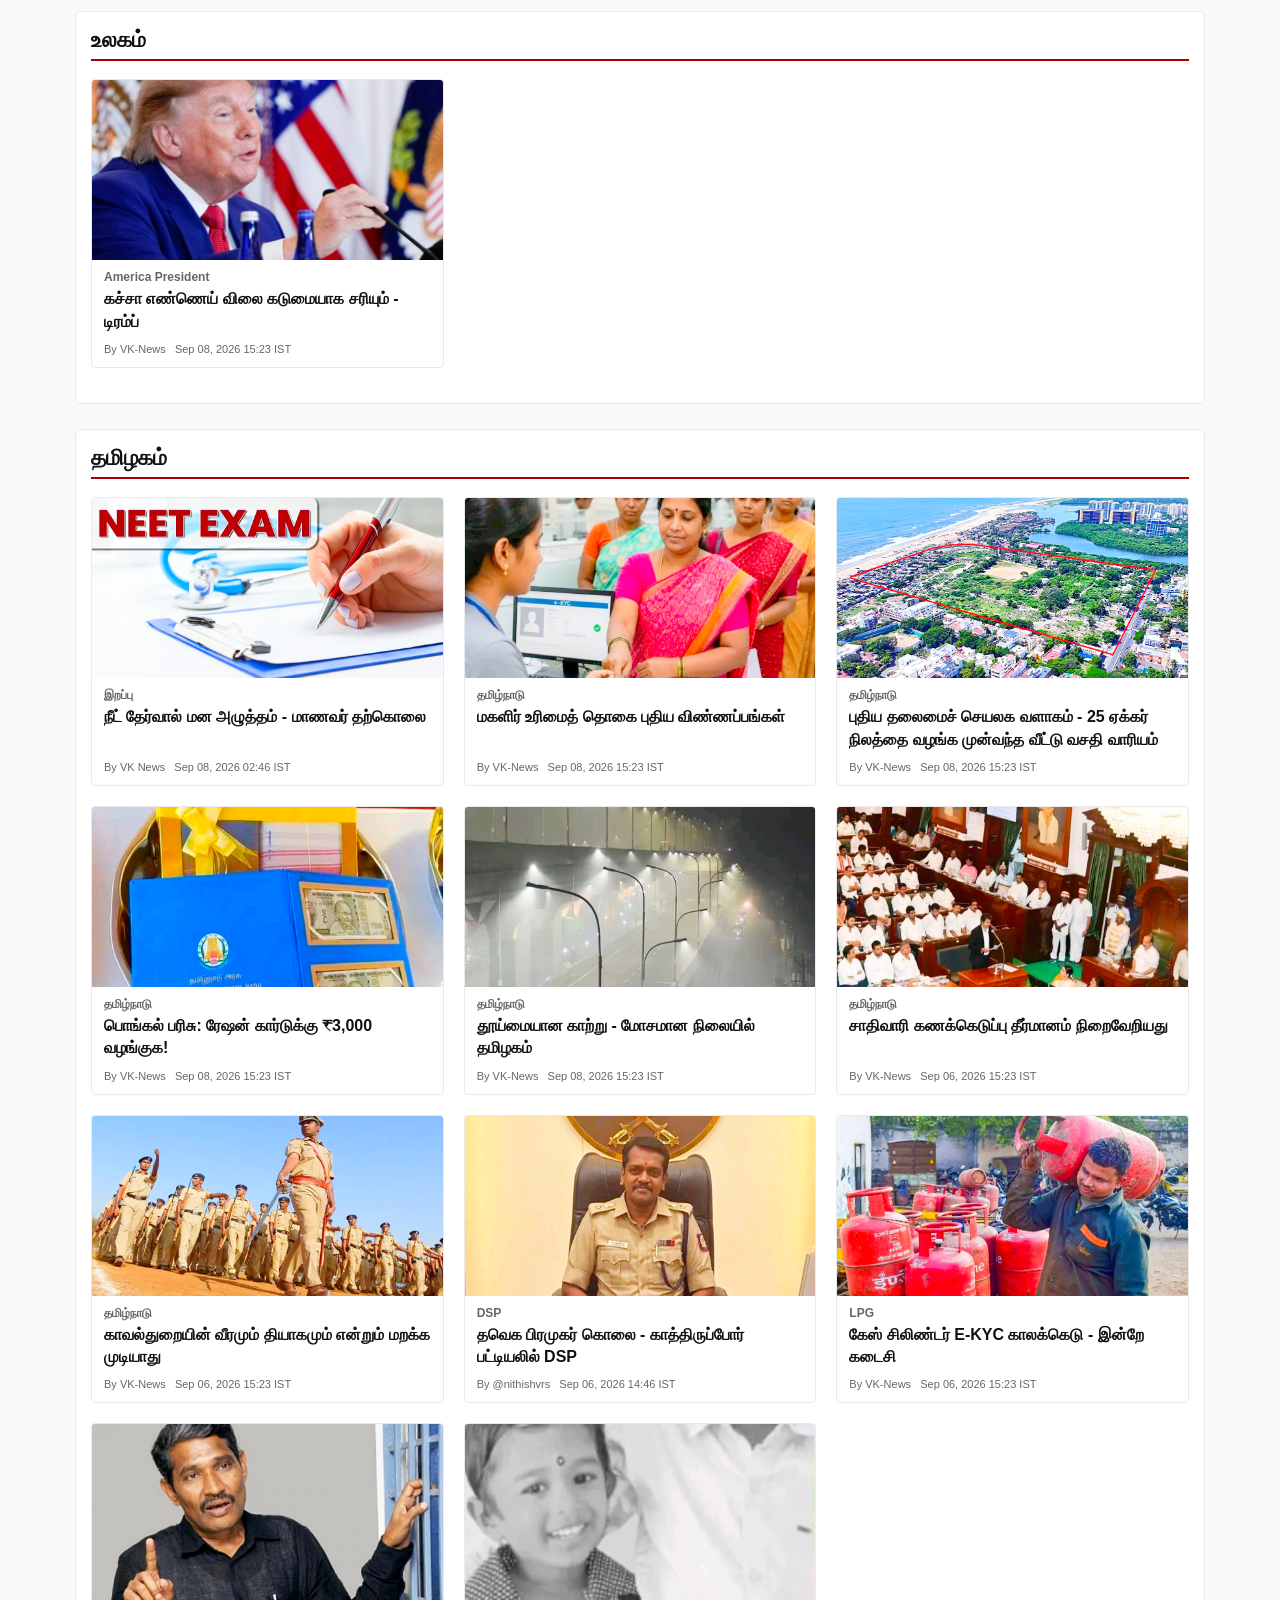
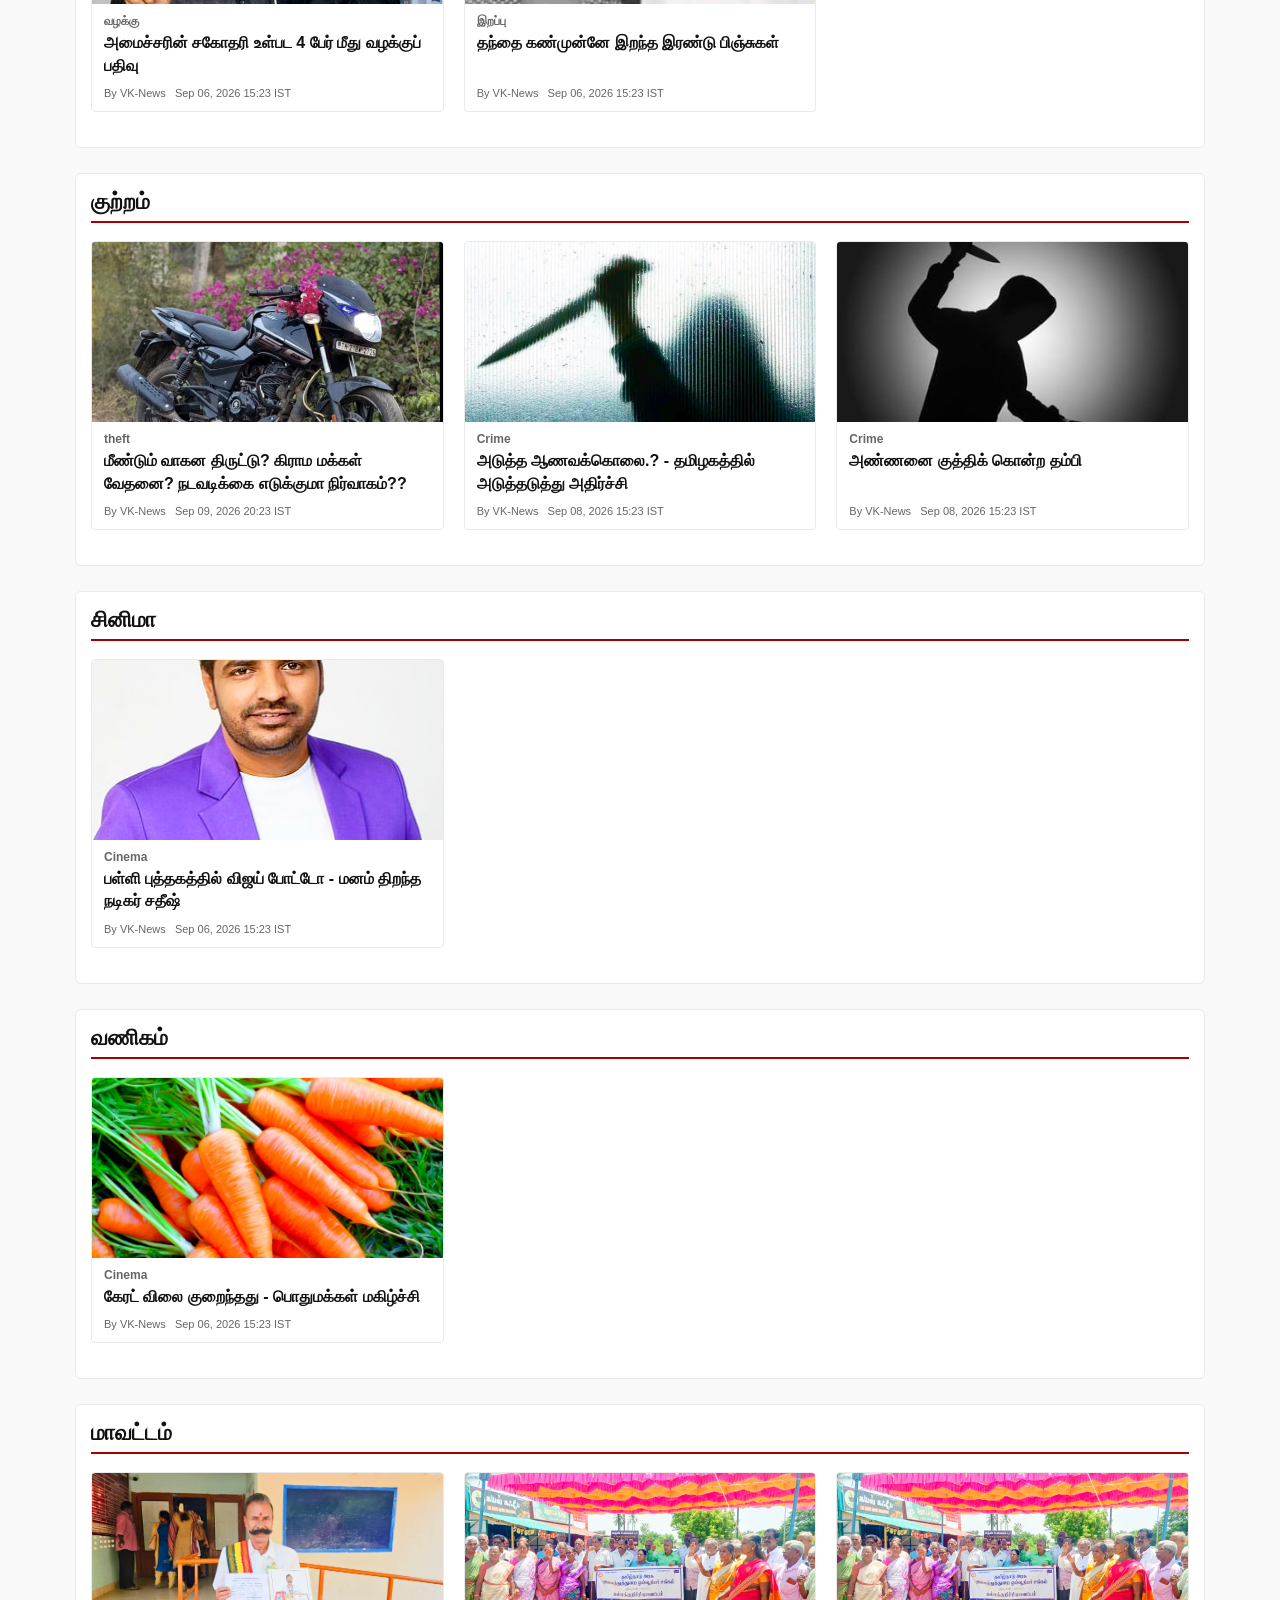
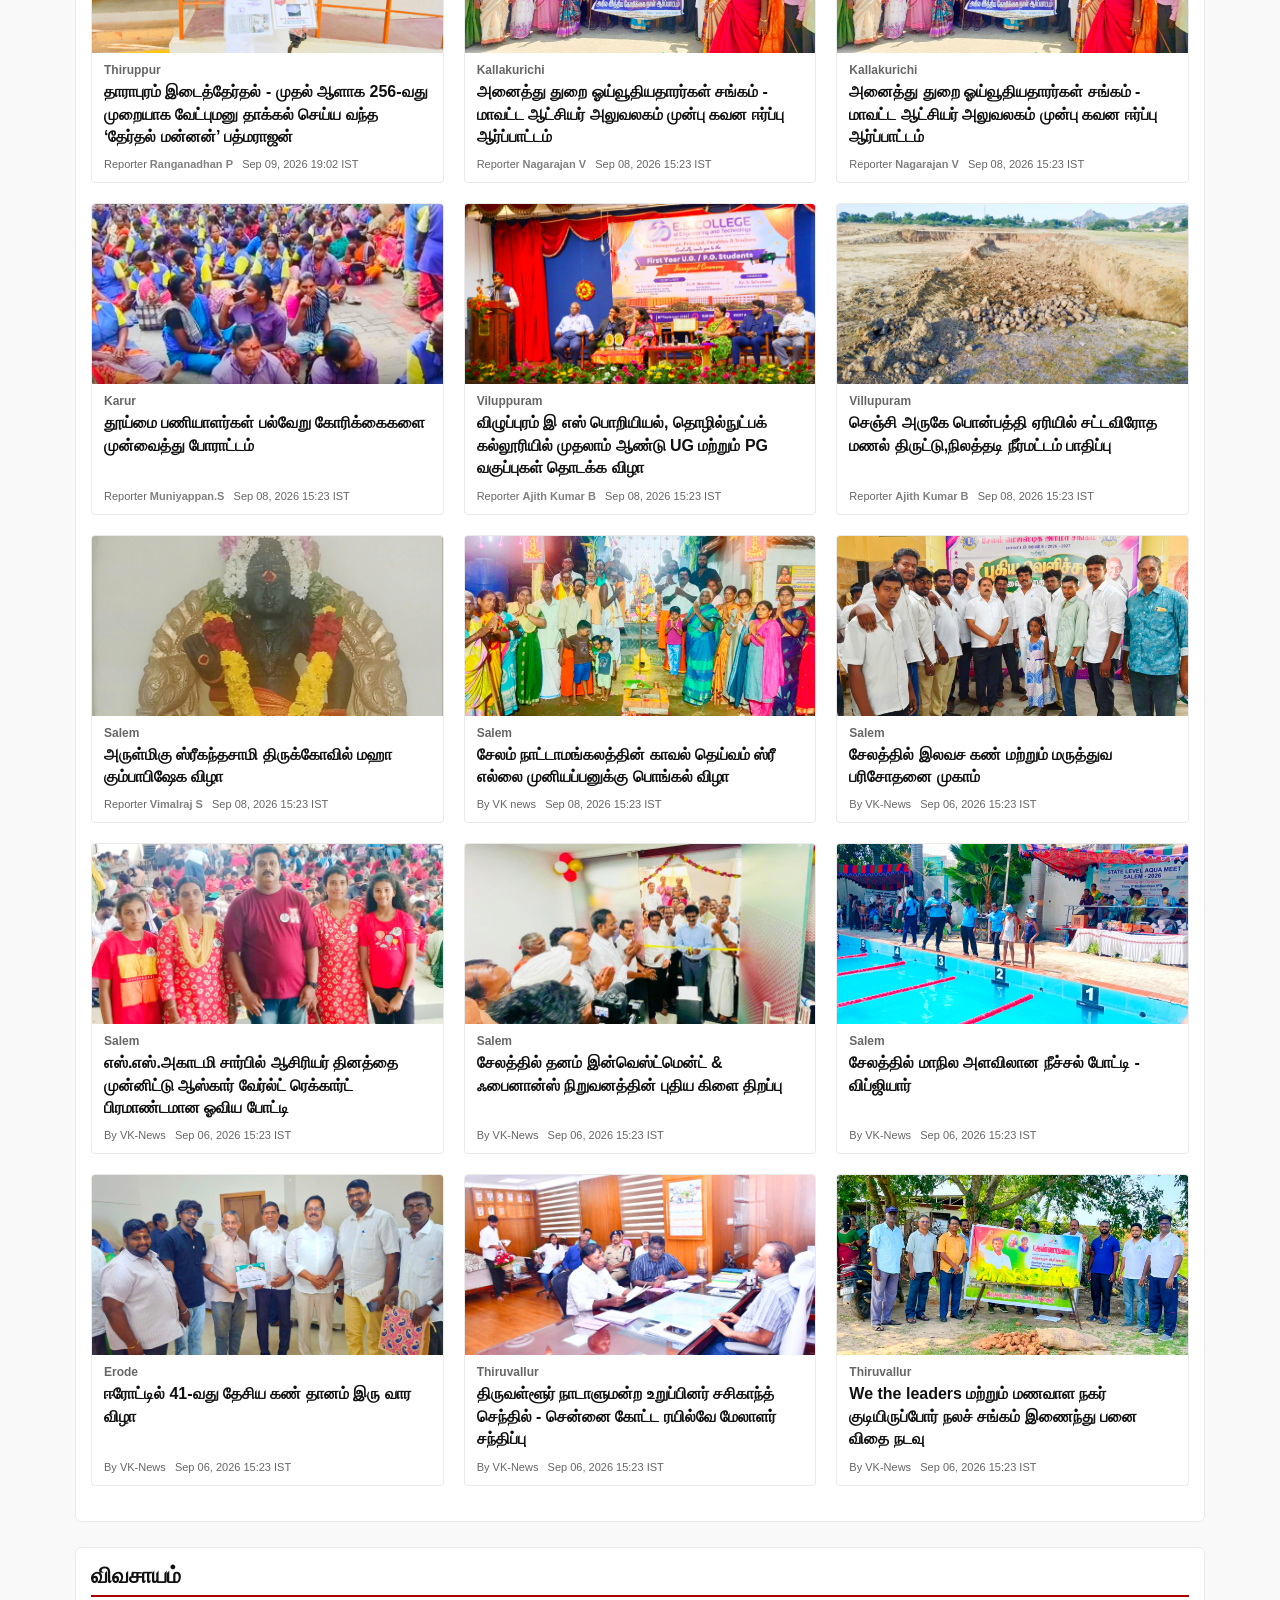
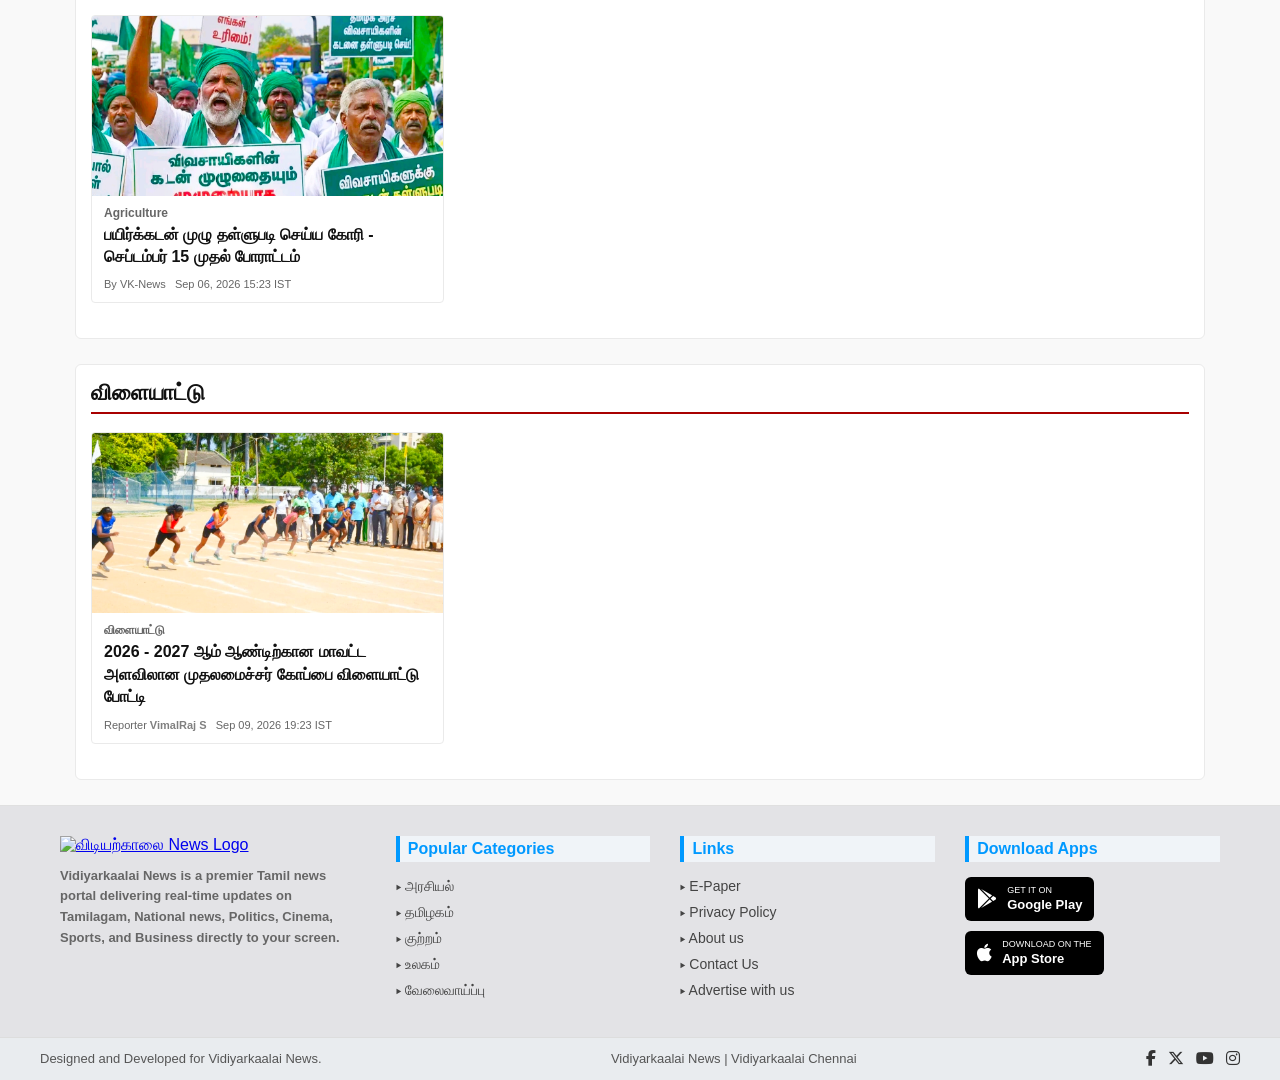
==== commit a134786f: "Updated code" ====
--- a/index.html
+++ b/index.html
@@ -610,7 +610,7 @@
               <img src="images/WhatsApp Image 2026-09-10 at 10.20.55.jpeg" alt="News Image">
             </div>
             <div class="cat-tag"></div>
-            <span class="card-headline">எங்களது கூட்டணி தேர்தலுக்காக இல்லை - திருமாவளவன்  </span>
+            <span class="card-headline">எங்களது கூட்டணி தேர்தலுக்காக இல்லை - திருமாவளவன்</span>
             <div class="meta-line">By <span class="author">VK-News</span> &nbsp; Sep 09, 2026 11:15 IST</div>
           </article>
 
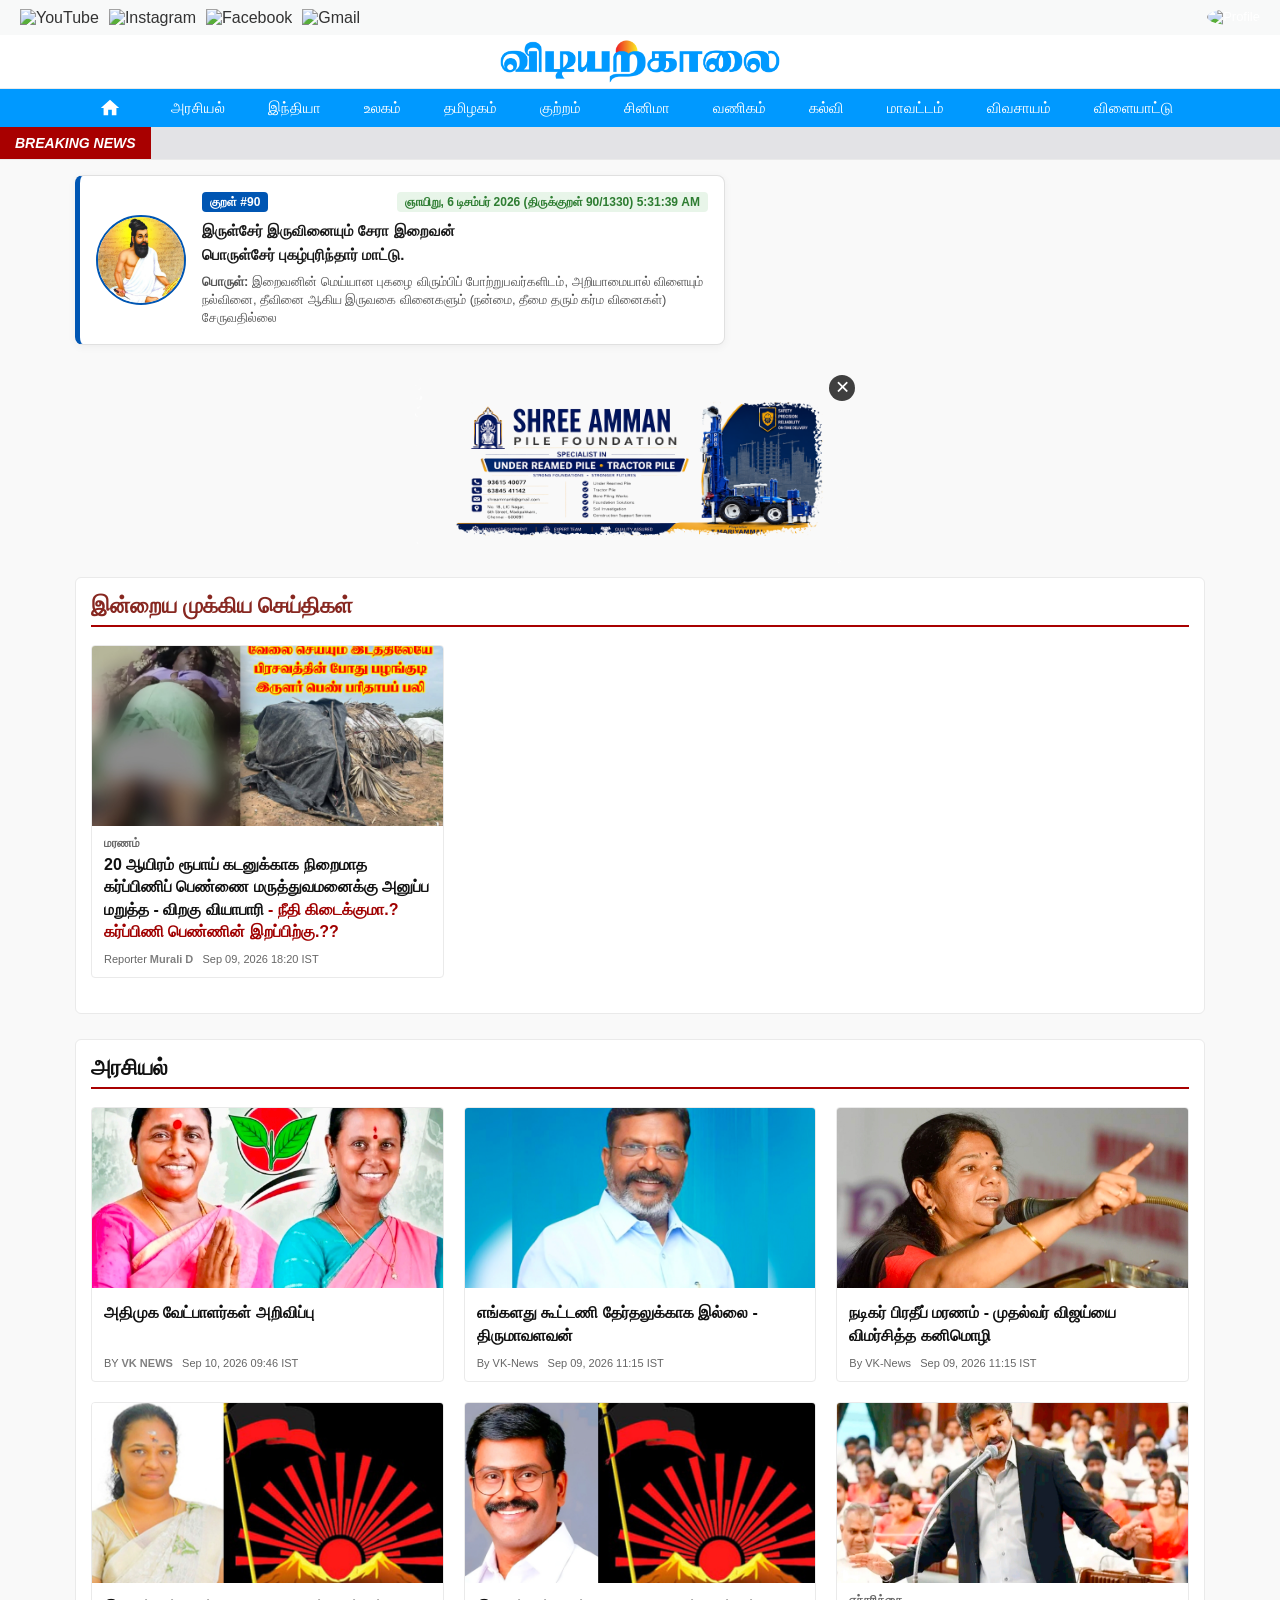
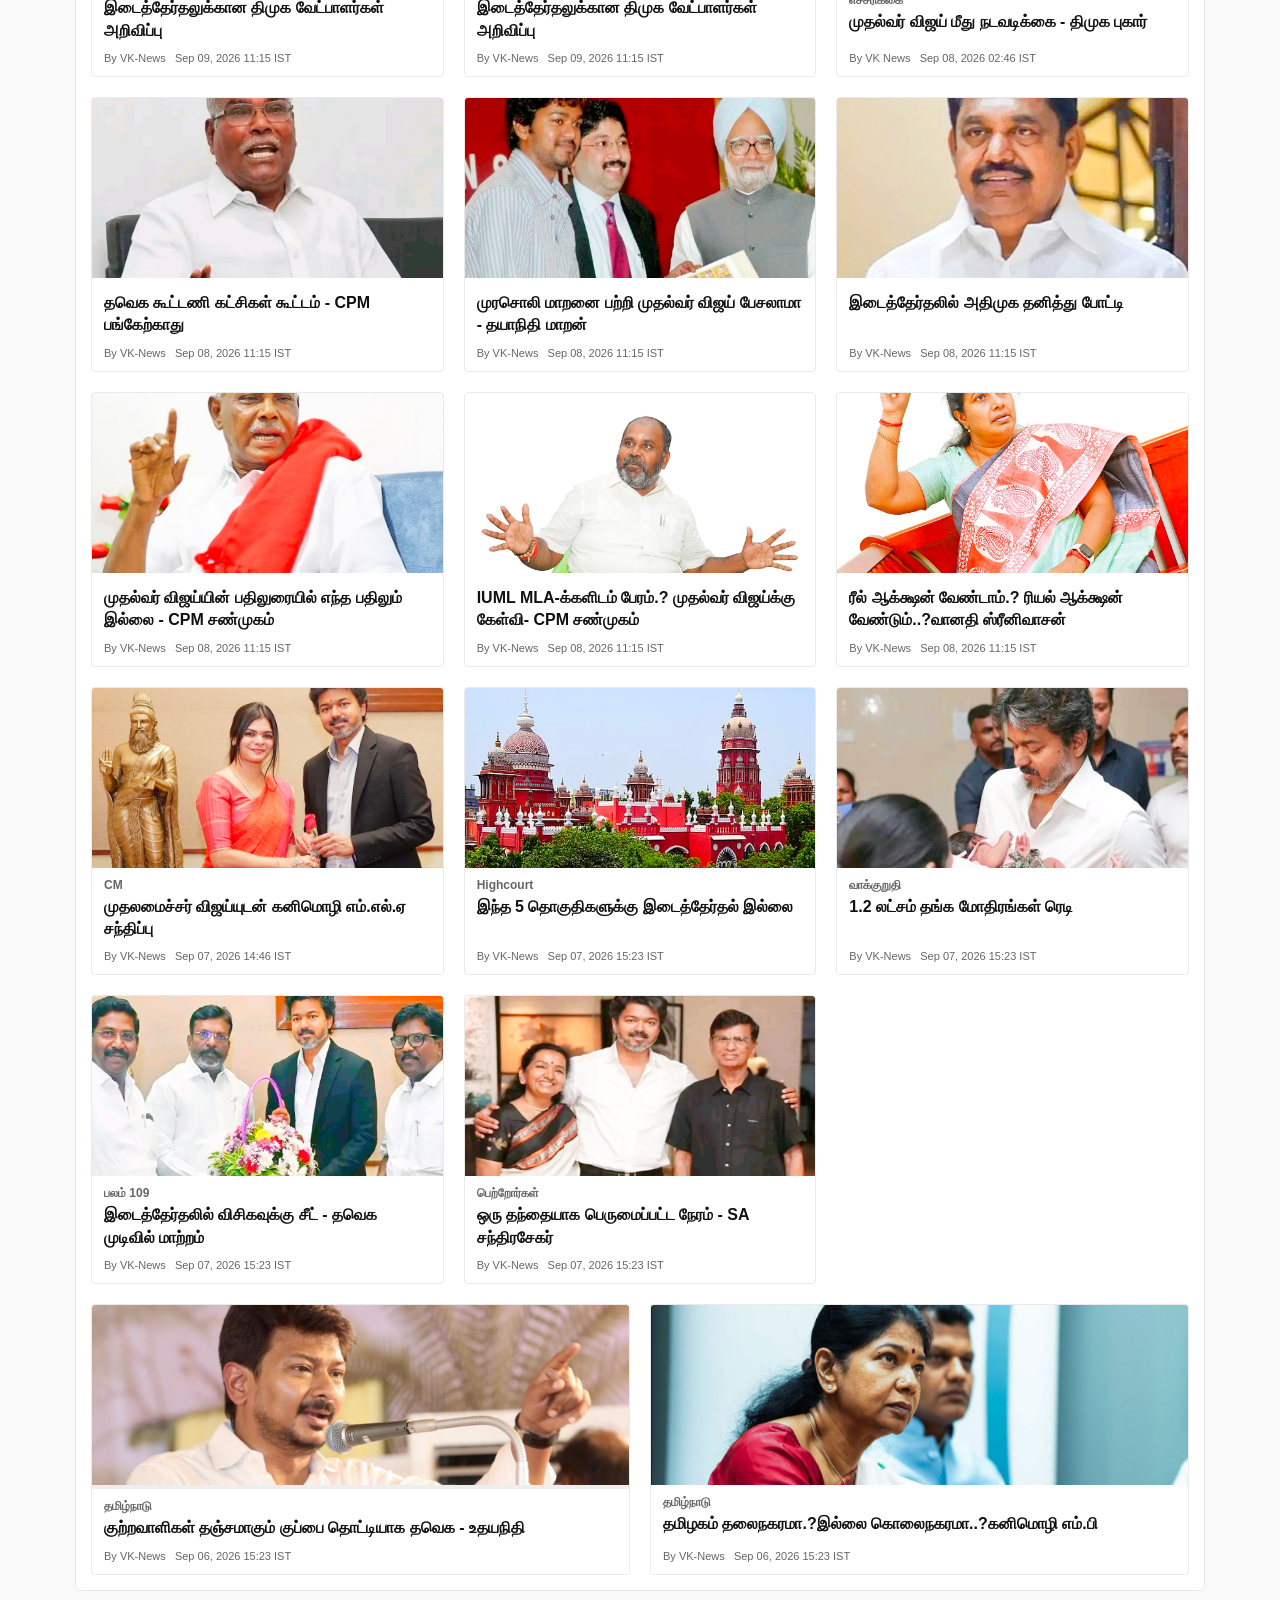
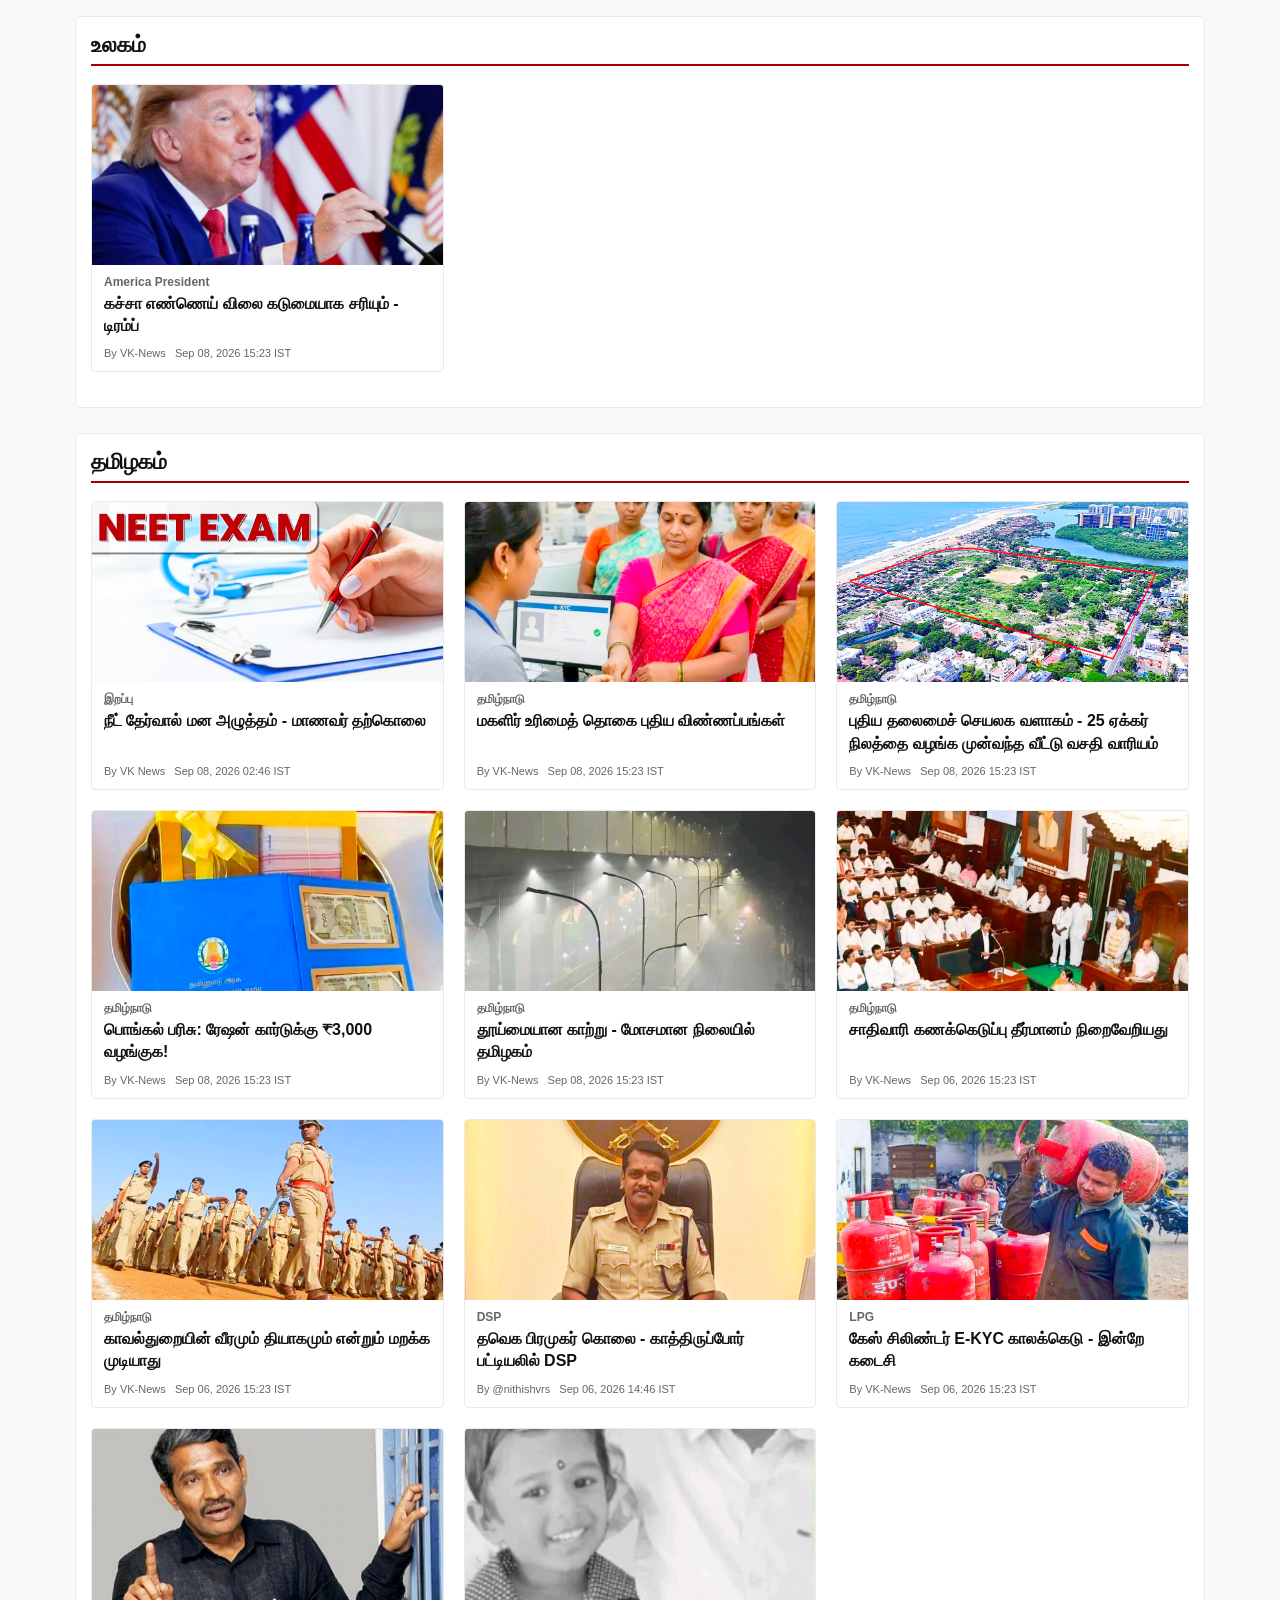
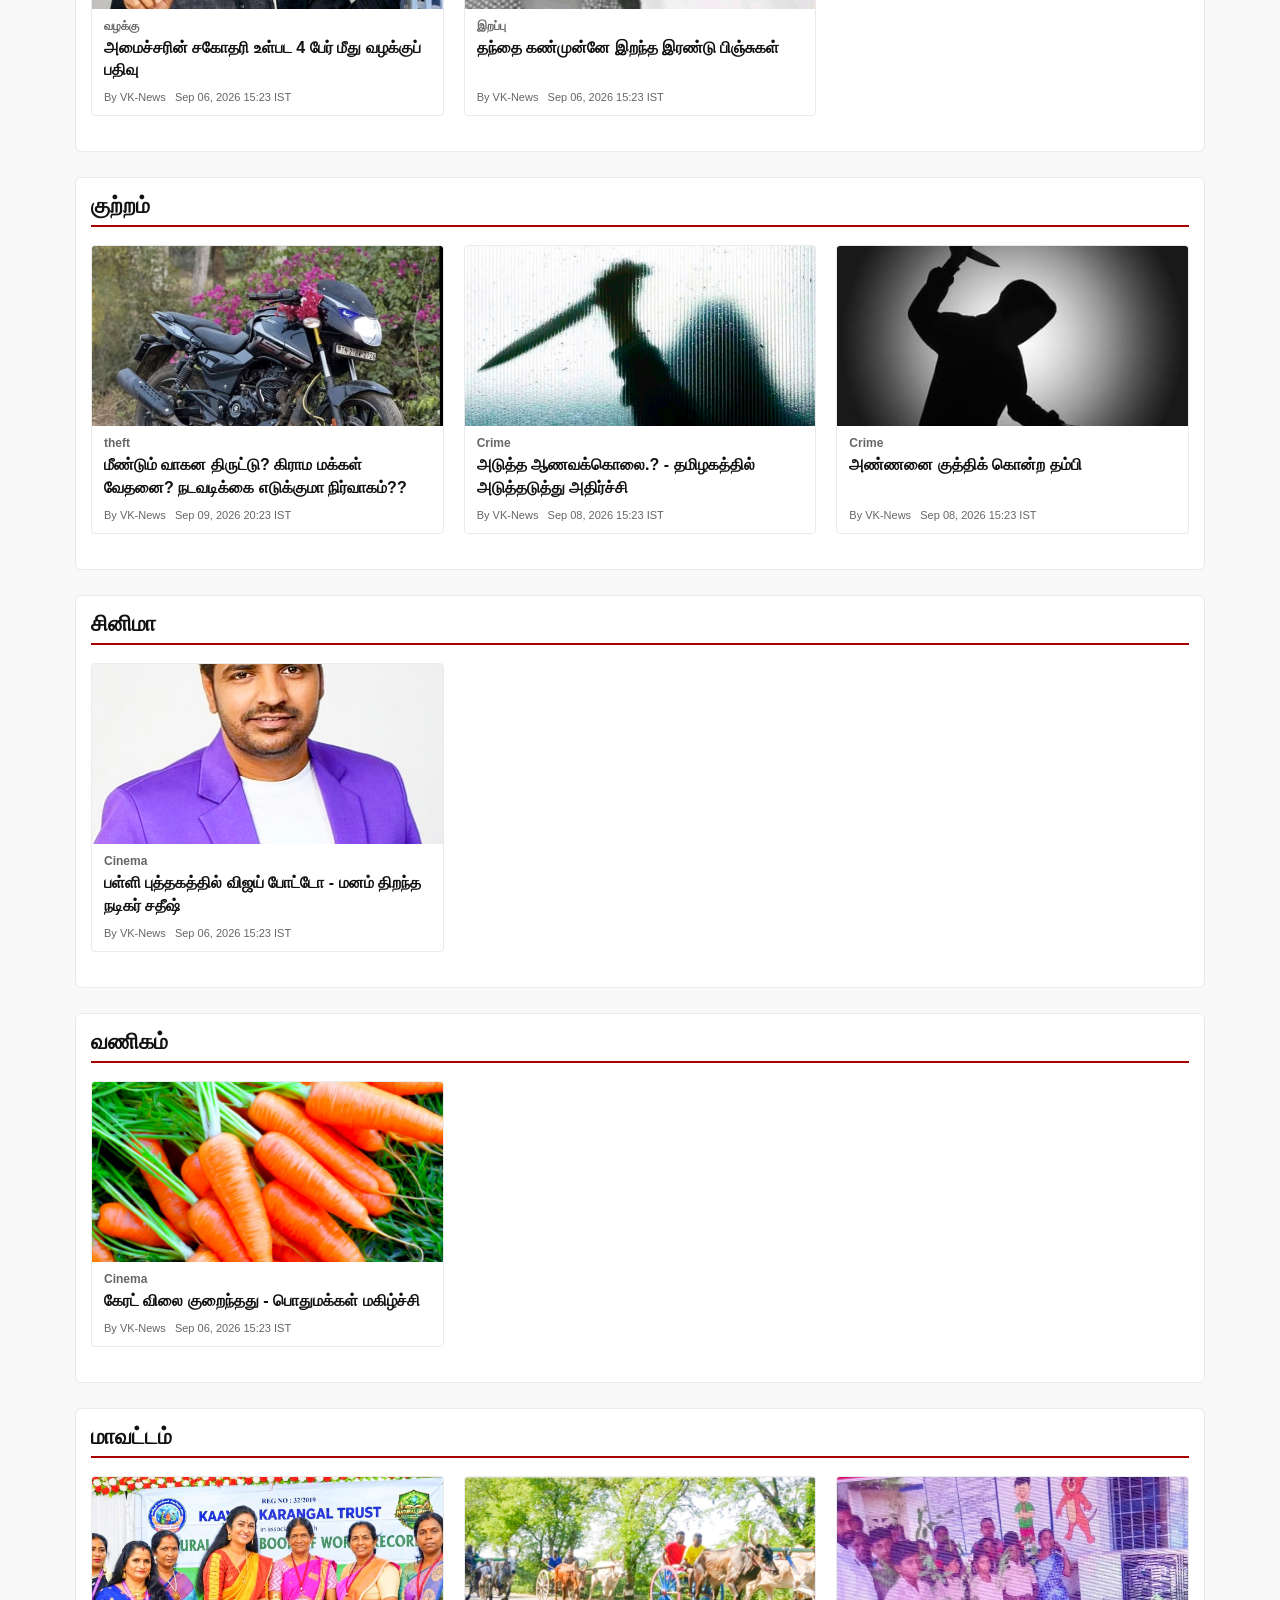
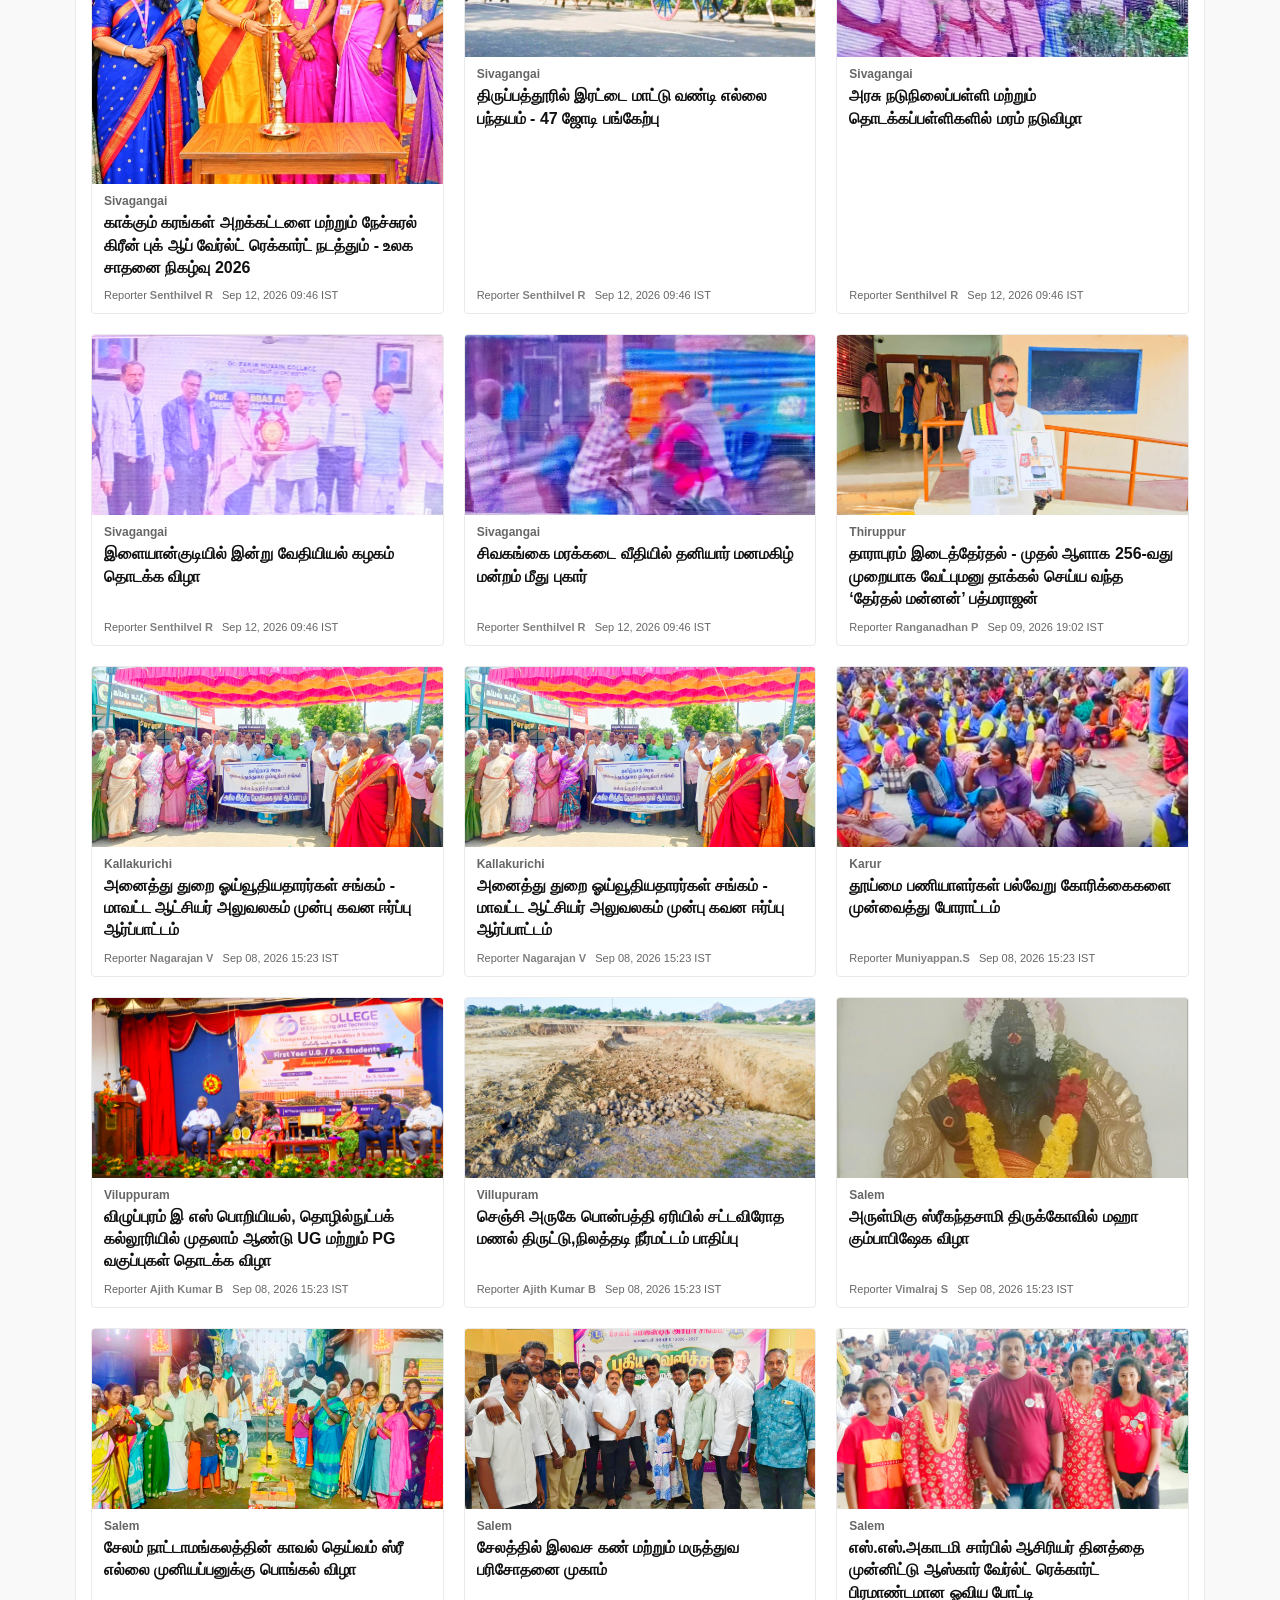
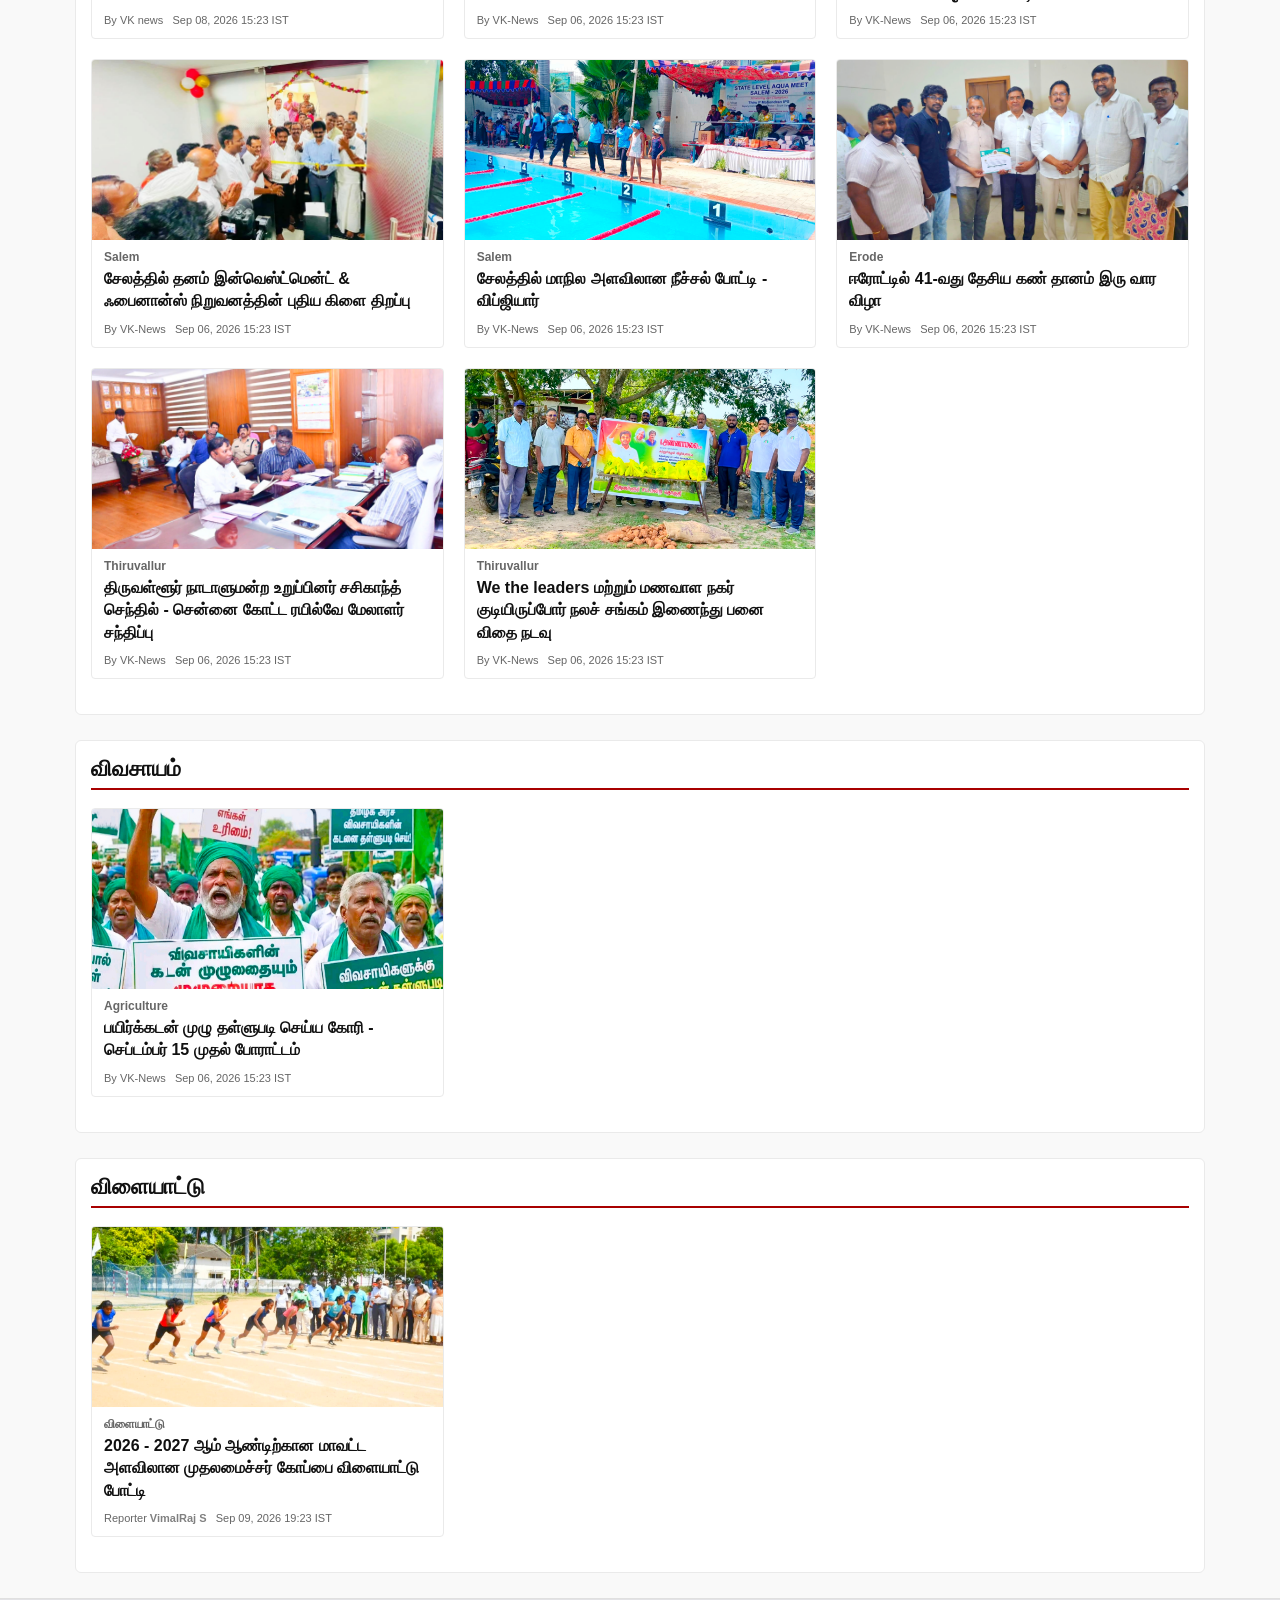
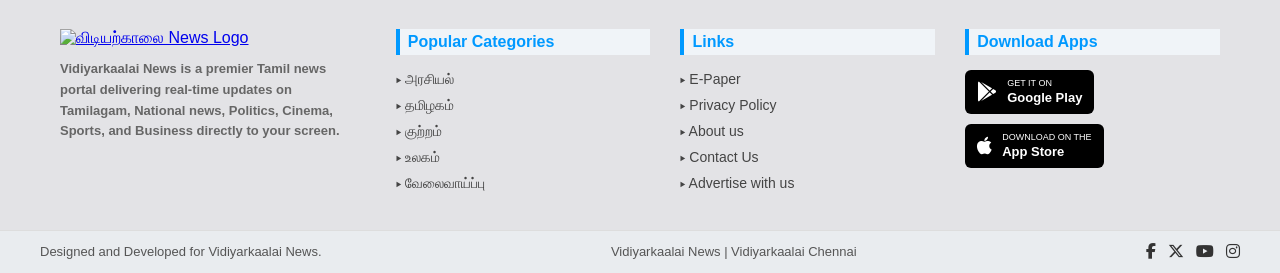
==== commit 06735563: "Updated code" ====
--- a/index.html
+++ b/index.html
@@ -605,6 +605,16 @@
         <div class="top-grid">
 
 
+          <article class="news-card" onclick="openArticle('அதிமுக வேட்பாளர்கள் அறிவிப்பு', 'Sep 12, 2026 09:46 IST', 'VK NEWS', 'images/WhatsApp Image 2026-09-10 at 20.07.53.jpeg', 'இடைத்தேர்தலில் அதிமுக சார்பில் போட்டியிடும் வேட்பாளர்கள் அறிவிக்கப்பட்டுள்ளனர். மதுராந்தகம் - Ex. MLA கணிதா சம்பத், தாராபுரம் - பானுமதி. 2011-ல் மதுராந்தகம் தொகுதியில் போட்டியிட்டு வென்ற கணிதா சம்பத்துக்கு மீண்டும் வாய்ப்பு வழங்கப்பட்டுள்ளது. இவர் 2 முறை அதிமுக சார்பில் களமிறங்கி MLA-ஆக வெற்றி பெற்றுள்ளார். பானுமதி அதிமுகவின் மகளிர் அணியில் முக்கியப் பொறுப்பில் உள்ளார்')">
+            <div class="thumb-wrapper">
+              <img src="images/WhatsApp Image 2026-09-10 at 20.07.53.jpeg" alt="News Image">
+            </div>
+            <div class="cat-tag"></div>
+            <span class="card-headline">அதிமுக வேட்பாளர்கள் அறிவிப்பு</span>
+            <div class="meta-line">BY  <span class="author reporter_name">VK NEWS</span> &nbsp; Sep 10, 2026 09:46 IST</div>
+          </article>
+
+
           <article class="news-card" onclick="openArticle('எங்களது கூட்டணி தேர்தலுக்காக இல்லை - திருமாவளவன் ', 'Sep 10, 2026 09:46 IST', '@vknews', 'images/WhatsApp Image 2026-09-10 at 10.20.55.jpeg', 'முதல்வர் விஜய் தலைமையிலான மதச்சார்பற்ற சமூகநீதி வெற்றிக் கூட்டணி தேர்தலுக்கானது அல்ல என திருமாவளவன் கூறியுள்ளார்.  பேட்டியில் இதுவரை தவெக அரசின் ஆதரவு கட்சிகளாக இருந்த நாங்கள் கூட்டணிக் கட்சிகளாக பரிணாமமடைந்துள்ளோம். மதச்சார்பின்மை, சமூக நீதியே இக்கூட்டணியின் முதன்மையான கோட்பாடுகள். இந்த கூட்டணி அரசமைப்பு சட்டம் முன்மொழியும் கோட்பாடுகளை பாதுகாக்கும் தொலைநோக்கு பார்வையுடன் உருவாக்கப்பட்டது என்றார்.')">
             <div class="thumb-wrapper">
               <img src="images/WhatsApp Image 2026-09-10 at 10.20.55.jpeg" alt="News Image">
@@ -1030,7 +1040,60 @@
         <h2 class="section-title"> மாவட்டம் </h2>
         
         <!-- 3-Column Top Grid -->
-        <div class="top-grid"> 
+        <div class="top-grid">
+
+          <article class="news-card" onclick="openArticle('காக்கும் கரங்கள் அறக்கட்டளை மற்றும் நேச்சுரல் கிரீன் புக் ஆப் வேர்ல்ட் ரெக்கார்ட் நடத்தும் - உலக சாதனை நிகழ்வு 2026', 'Sep 12, 2026 09:46 IST', 'VK NEWS', 'images/WhatsApp Image 2026-09-11 at 09.50.12.jpeg' , 'திருச்சியில் மிகப்பிரமாண்டமாக நடைபெற்ற காக்கும் கரங்கள் அறக்கட்டளை நிறுவனத் தலைவி எஸ்.யாதவர் ராணி மற்றும் நிர்வாகிகள், திருமது பிந்து சத்யன் மற்றும் ஸ்ரீலங்காவில் இருந்து வந்திருந்த உறவினர்கள் குத்து விளக்கேற்றி நிகழ்வினை துவங்கி வைத்தனர். \n சிறப்பு விருந்தினர்  \n அன்பிற்குறிய திருமதி பிந்து சத்யன் அவர்கள் தன்னம்பிக்கை உரையாற்றினார்.\nதுரை.ஆனந்த.SI அவர்கள், கருமந்துறை சேலம், அவரது துணைவியார் திருமதி.M.உமமகேஸ்வரி ஸ்மைல் கிட்ஸ் பிலே ஸ்கூல்  Yeathapur, சேலம் \n மதிப்பிற்குரிய உயர்திரு செந்தில் வேல் அவர்கள்,\n மதிப்பிற்குரிய உயர் திரு விவேகானந்தன் அவர்கள்.\n ஆகியோர் சிறப்பு விருந்தினராக பங்கு பெற்று நிகழ்வினை சிறப்பித்தனர் \n மேலும் இரண்டு வயது குழந்தை முதல் 50 வயது பெரியவர்கள் வரை அனைவரும் தங்களது திறமைகளை அந்த மேடையில் அரங்கேற்றி நிகழ்வை சிறப்புரச் செய்தனர். \n\n By Reporter Senthilvel.R')">
+            <div class="slide-track">
+                <img src="images/WhatsApp Image 2026-09-11 at 09.50.12.jpeg" alt="News Image 1">
+                <img src="images/WhatsApp Image 2026-09-11 at 09.52.58.jpeg" alt="News Image 2">
+              </div>
+            <div class="cat-tag">Sivagangai</div>
+            <span class="card-headline">காக்கும் கரங்கள் அறக்கட்டளை மற்றும் நேச்சுரல் கிரீன் புக் ஆப் வேர்ல்ட் ரெக்கார்ட் நடத்தும் - உலக சாதனை நிகழ்வு 2026</span>
+            <div class="meta-line">Reporter <span class="author reporter_name">Senthilvel R</span> &nbsp; Sep 12, 2026 09:46 IST</div>
+          </article>
+          
+          
+          <article class="news-card" onclick="openArticle('திருப்பத்தூரில் இரட்டை மாட்டு வண்டி எல்லை பந்தயம் - 47 ஜோடி பங்கேற்பு', 'Sep 12, 2026 09:46 IST', 'VK NEWS', 'images/WhatsApp Image 2026-09-11 at 09.18.50 (1).jpeg', 'சிவகங்கை மாவட்டம் திருப்பத்தூர் தென்மாபாட்டில் கிருஷ்ண ஜெயந்தி விழாவை முன்னிட்டு மூன்றாம் ஆண்டு மாபெரும் இரட்டை மாட்டு வண்டி எல்லை பந்தயம் நடைபெற்றது. திருப்பத்தூர் கண்டரமாணிக்கம் சாலையில் நடைபெற்ற இப்ப போட்டியில் சிவகங்கை, புதுக்கோட்டை, தஞ்சாவூர், திண்டுக்கல், மதுரை மாவட்டங்களில் இருந்து மாடுகளுடன் உரிமையாளர்களும் சாரதிகளும் கலந்து கொண்டனர். பெரிய மாடு பிரிவில் 16 ஜோடி மாடுகளும் இரு சுற்றுங்களாக நடைபெற்றது. சிறிய மாடு பிரிவில் 31 ஜோடி மாடுகளும் 47 ஜோடி மாடுகளும் பங்கேற்றன. பெரிய மாட்டு பிரிவிற்கு 8 கிலோமீட்டர் தூரமும், சிறிய மாற்று பிரிவிற்கு ஆறு கிலோமீட்டர் தூரமும் பந்தய எல்லாக நிர்ணயிக்கப்பட்டது. விறுவிறுப்பாக நடைபெற்ற போட்டியில் முதல் நான்கு இடங்களை பிடிக்க மாட்டுவண்டிகள் ஒன்றை ஒன்று முந்தி செல்ல முயன்றது. சாலையின் இரு புறங்களிலும் நின்ற பார்வையாளர்களை வெகுவாக கவர்ந்தது. போட்டியில் முதல் நான்கு இடங்களை பிடித்த மாட்டு வண்டியின் உரிமையாளர்களுக்கும் சாரதிகளுக்கும் ரொக்க பரிசு வழங்கி கௌரவிக்கப்பட்டது. \n\n By Reporter Senthilvel.R')">
+            <div class="thumb-wrapper">
+              <img src="images/WhatsApp Image 2026-09-11 at 09.18.50 (1).jpeg" alt="News Image">
+            </div>
+            <div class="cat-tag">Sivagangai</div>
+            <span class="card-headline">திருப்பத்தூரில் இரட்டை மாட்டு வண்டி எல்லை பந்தயம் - 47 ஜோடி பங்கேற்பு</span>
+            <div class="meta-line">Reporter <span class="author reporter_name">Senthilvel R</span> &nbsp; Sep 12, 2026 09:46 IST</div>
+          </article>
+
+          <article class="news-card" onclick="openArticle('அரசு நடுநிலைப்பள்ளி மற்றும் தொடக்கப்பள்ளிகளில் மரம் நடுவிழா', 'Sep 12, 2026 09:46 IST', 'VK NEWS', 'images/WhatsApp Image 2026-09-11 at 09.33.30 (1).jpeg', 'சிவகங்கை மாவட்டம் திருப்பத்தூர் சுற்றுவட்டார பகுதிகளான து வார் கரு மிச்சான்பட்டி, கொன்னத்தான் பட்டி, என் வடுகப்பட்டி உள்ளிட்ட அரசு நடுநிலைப்பள்ளி மற்றும் தொடக்கப் பள்ளிகளில் பயின்று வரும் 315 மாணவ, மாணவிகளுக்கு ரோஸ்வுட் வேங்கை செம்மரம், செம்பருத்தி, அரளிப்பூ, மல்லிகைப்பூ, நெல்லி, கொய்யா, மா, பலா, நார்த்தங்காய் ஆகிய மரக்கன்றுகளை இரட்டை சகோதரர்களான ராமன் - லட்சுமணன் தங்களது சொந்த செலவில் இலவசமாக வழங்கி அனைவரையும் உற்சாகத்தில் ஆழ்த்தியுள்ளார் \n\n By Reporter Senthilvel.R')">
+            <div class="thumb-wrapper">
+              <img src="images/WhatsApp Image 2026-09-11 at 09.33.30 (1).jpeg" alt="News Image">
+            </div>
+            <div class="cat-tag">Sivagangai</div>
+            <span class="card-headline">அரசு நடுநிலைப்பள்ளி மற்றும் தொடக்கப்பள்ளிகளில் மரம் நடுவிழா</span>
+            <div class="meta-line">Reporter <span class="author reporter_name">Senthilvel R</span> &nbsp; Sep 12, 2026 09:46 IST</div>
+          </article>
+
+
+          <article class="news-card" onclick="openArticle('இளையான்குடியில் இன்று வேதியியல் கழகம் தொடக்க விழா ', 'Sep 12, 2026 09:46 IST', 'VK NEWS', 'images/WhatsApp Image 2026-09-11 at 09.37.18.jpeg', 'சிவகங்கை மாவட்டம் இளையான்குடி டாக்டர்.ஜாகிர் உசேன் கல்லூரியில் வேதியியல் கழகம் தொடக்க விழா நடைபெற்றது. நிகழ்வில் சிறப்பு விருந்தினராக காரைக்குடி அழகப்பா பல்கலைக்கழக வேதியியல் துறைத் தலைவர் பேராசிரியர் சுந்தர்ராஜன் கலந்துகொண்டு சிறப்புரையாற்றினார். \n\n By Reporter Senthilvel.R')">
+            <div class="thumb-wrapper">
+              <img src="images/WhatsApp Image 2026-09-11 at 09.37.18.jpeg" alt="News Image">
+            </div>
+            <div class="cat-tag">Sivagangai</div>
+            <span class="card-headline">இளையான்குடியில் இன்று வேதியியல் கழகம் தொடக்க விழா </span>
+            <div class="meta-line">Reporter <span class="author reporter_name">Senthilvel R</span> &nbsp; Sep 12, 2026 09:46 IST</div>
+          </article>
+
+
+
+          <article class="news-card" onclick="openArticle('சிவகங்கை மரக்கடை வீதியில் தனியார் மனமகிழ் மன்றம் மீது புகார் ', 'Sep 12, 2026 09:46 IST', 'VK NEWS', 'images/WhatsApp Image 2026-09-11 at 09.40.35.jpeg', 'சிவகங்கை மரக்கடை வீதியில் செயல்பட்டு வரும் தனியார் மனமகிழ் மன்றம் மது அருந்திவிட்டு வெளியேறும் சிலரால் தகராறு அடிதடி சம்பவங்கள் தொடர்வதாக பொதுமக்கள் குற்றச்சாட்டு, அருகில் கோயில் உள்ளதால் பெண்கள், குழந்தைகள் மற்றும் பக்தர்கள் அச்சமடைவதாக பொதுமக்கள் புகார் தெரிவித்தனர். பலமுறை மன அழுத்தம் நடவடிக்கை இல்லை என பொதுமக்கள் குற்றச்சாட்டு விதிமீறல் குறித்து ஆய்வு செய்து உரிய நடவடிக்கை எடுக்க மாவட்ட நிர்வாகத்திடம் கோரிக்கை வைத்துள்ளார். \n\n By Reporter Senthilvel.R')">
+            <div class="thumb-wrapper">
+              <img src="images/WhatsApp Image 2026-09-11 at 09.40.35.jpeg" alt="News Image">
+            </div>
+            <div class="cat-tag">Sivagangai</div>
+            <span class="card-headline">சிவகங்கை மரக்கடை வீதியில் தனியார் மனமகிழ் மன்றம் மீது புகார் </span>
+            <div class="meta-line">Reporter <span class="author reporter_name">Senthilvel R</span> &nbsp; Sep 12, 2026 09:46 IST</div>
+          </article>
+
+          
+
 
           <article class="news-card" onclick="openArticle('தாராபுரம் இடைத்தேர்தல் - முதல் ஆளாக 256-வது முறையாக வேட்புமனு  தாக்கல் செய்ய வந்த ‘தேர்தல் மன்னன்’ பத்மராஜன்', 'Sep 09, 2026 14:46 IST', 'VK NEWS', 'images/WhatsApp Image 2026-09-09 at 15.09.08.jpeg', 'திருப்பூர் மாவட்டம் தாராபுரம் தனி சட்டப்பேரவைத் தொகுதிக்கான இடைத்தேர்தல் வேட்புமனு தாக்கல் தொடங்கியுள்ள நிலையில், சேலம் மாவட்டம் மேட்டூரை சேர்ந்த ‘தேர்தல் மன்னன்’ கே.பத்மராஜன் முதல் ஆளாக வந்து தனது 256 -வது வேட்புமனு தாக்கல் செய்ய களமிறங்கியிருப்பது அரசியல் வட்டாரத்தில் கவனத்தை ஈர்த்துள்ளது. \n தேர்தல் என்றாலே வேட்புமனு தாக்கல் செய்வதை வழக்கமா கொண்டுள்ள பத்மராஜன், கடந்த 1988-ம் ஆண்டு முதல் தொடர்ந்து பல்வேறு தேர்தல்களில் போட்டியிட்டு வருகிறார். உள்ளாட்சித் தேர்தல் தொடங்கி சட்டப்பேரவை, மக்களவை, மாநிலங்களவை, குடியரசுத் தலைவர் தேர்தல் என பல்வேறு தேர்தல் களங்களிலும் சுயேச்சை வேட்பாளராக மனு தாக்கல் செய்துள்ளார். உலகிலேயே அதிக தேர்தல்களில் போட்டியிட்டு தோல்வியடைந்தவர் என்ற சாதனைக்காக அவரது பெயர் லிம்கா சாதனைகள் புத்தகத்திலும் இடம்பெற்றுள்ளது. \n2026-ம் ஆண்டு நடைபெற்ற தமிழக சட்டப்பேரவை பொதுத்தேர்தலில் கூட மேட்டூர் தொகுதியில் 255-வது முறையாக வேட்புமனு தாக்கல் செய்து தேர்தல் களத்தில் இறங்கினார். பின்னர் தமிழகத்தில் நடைபெற்ற மாநிலங்களவை இடைத்தேர்தலிலும் சுயேச்சை வேட்பாளராக மனு தாக்கல் தெரிவிக்கின்றன. \n\n 1991-ம் ஆண்டு முன்னாள் பிரதமர் பி.வி.நரசிம்ம ராவை எதிர்த்து போட்டியிட்டபோது, தன்னை கடத்தி சித்திரவதை செய்ததாகவும், அதிலிருந்து தப்பியதாகவும் பத்மராஜன் கடந்த கால பேட்டியில் தெரிவித்துள்ளார். 1996-ம் ஆண்டு ஒரே நேரத்தில் ஐந்து மாநிலங்களில் தேர்தலில் போட்டியிட்டதாகவும் அவர் குறிப்பிட்டுள்ளார். \n\n அதிகபட்சமாக 6,700 வாக்குகள் \n பல தேர்தல்களில் போட்டியிட்டாலும் வெற்றி கிடைக்காத நிலையில் 2011-ம் ஆண்டு மேட்டூர் சட்டப்பேரவைத் தேர்தலில் தனக்கு அதிகபட்சமாக சுமார் 6,700 வாக்குகள் கிடைத்ததாக பத்மராஜன் தெரிவித்துள்ளார். திருச்சி இடைத்தேர்தலில் நடிகரும் \nஅரசியல்வாதியுமான சரத்குமாரைவிட அதிக வாக்குகள் பெற்றதாகவும் அவர் கூறியுள்ளார். இதுவரை தேர்தல்களுக்காக ரூ.1 கோடிக்கும் அதிகமாக செலவு செய்துள்ளதாகவும் அவர் தெரிவித்திருக்கிறார். \n\n தாராபுரத்தில் புதிய அரசியல் கவனம்:- \n இந்த நிலையில், எம்.எல்.ஏ. சத்தியபாமா ராஜினாமா செய்ததைத் தொடர்ந்து தாராபுரம் (தனி) சட்டப்பேரவைத் தொகுதி இடைத்தேர்தல் களம் சூடுபிடித்துள்ளது. சத்தியபாமா ராஜினாமா செய்ததால் தொகுதி காலியானதாக அறிவிக்கப்பட்ட நிலையில், தி.மு.க., அ.தி.மு.க., தமிழக வெற்றிக் கழகம் உள்ளிட்ட கட்சிகள் தங்களது அரசியல் கணக்குகளை தீவிரப்படுத்தியுள்ளன. \n கடந்த சட்டப்பேரவைத் தேர்தலில் அ.தி.மு.க. சார்பில் போட்டியிட்டு வெற்றி பெற்ற சத்தியபாமா, பின்னர் பதவியை ராஜினாமா செய்து தமிழக வெற்றிக் கழகத்தில் இணைந்திருப்பது இந்த இடைத்தேர்தலின் முக்கிய அரசியல் பின்னணியாக உள்ளது. இதனால் தாராபுரம் தொகுதி மீண்டும் அரசியல் ரீதியாக முக்கியத்துவம் பெற்றுள்ளது. இந்த பரபரப்பான சூழலில், பல நூறு தேர்தல்களில் தொடர்ந்து வேட்புமனு தாக்கல் செய்து வரும் ‘தேர்தல் மன்னன்’ பத்மராஜன் தாராபுரம் இடைத்தேர்தலிலும் முதல் ஆளாக களமிறங்கியிருப்பது, வழக்கமான கட்சி அரசியலைத் தாண்டி கவனத்தை ஈர்த்துள்ளது. \nதேர்தலில் வெற்றி பெறுவதைவிட, ஒவ்வொரு தேர்தலிலும் வேட்பாளராக களமிறங்கி தனது தேர்தல் பயணத்தை தொடர்வதையே சாதனையாக மாற்றியுள்ள பத்மராஜனின் வருகை,தாராபுரம் இடைத்தேர்தல் களத்தில் ஒரு தனி சுவாரசியத்தை ஏற்படுத்தியுள்ளது. \n\n தாராபுரம் இடைத்தேர்தல் களம் சூடுபிடிக்கத் தொடங்கியுள்ள நிலையில், ‘தேர்தல் மன்னன்’ பத்மராஜனின் வருகையுடன் வேட்புமனு தாக்கல் களமும் கவனம் பெறத் தொடங்கியுள்ளது.')">
             <div class="thumb-wrapper">
@@ -1376,6 +1439,8 @@
 }
 
 
+
+
     function openArticle(title, time, author, imageSrc, content) {
       document.getElementById('d-title').innerText = title;
       document.getElementById('d-time').innerText = time;
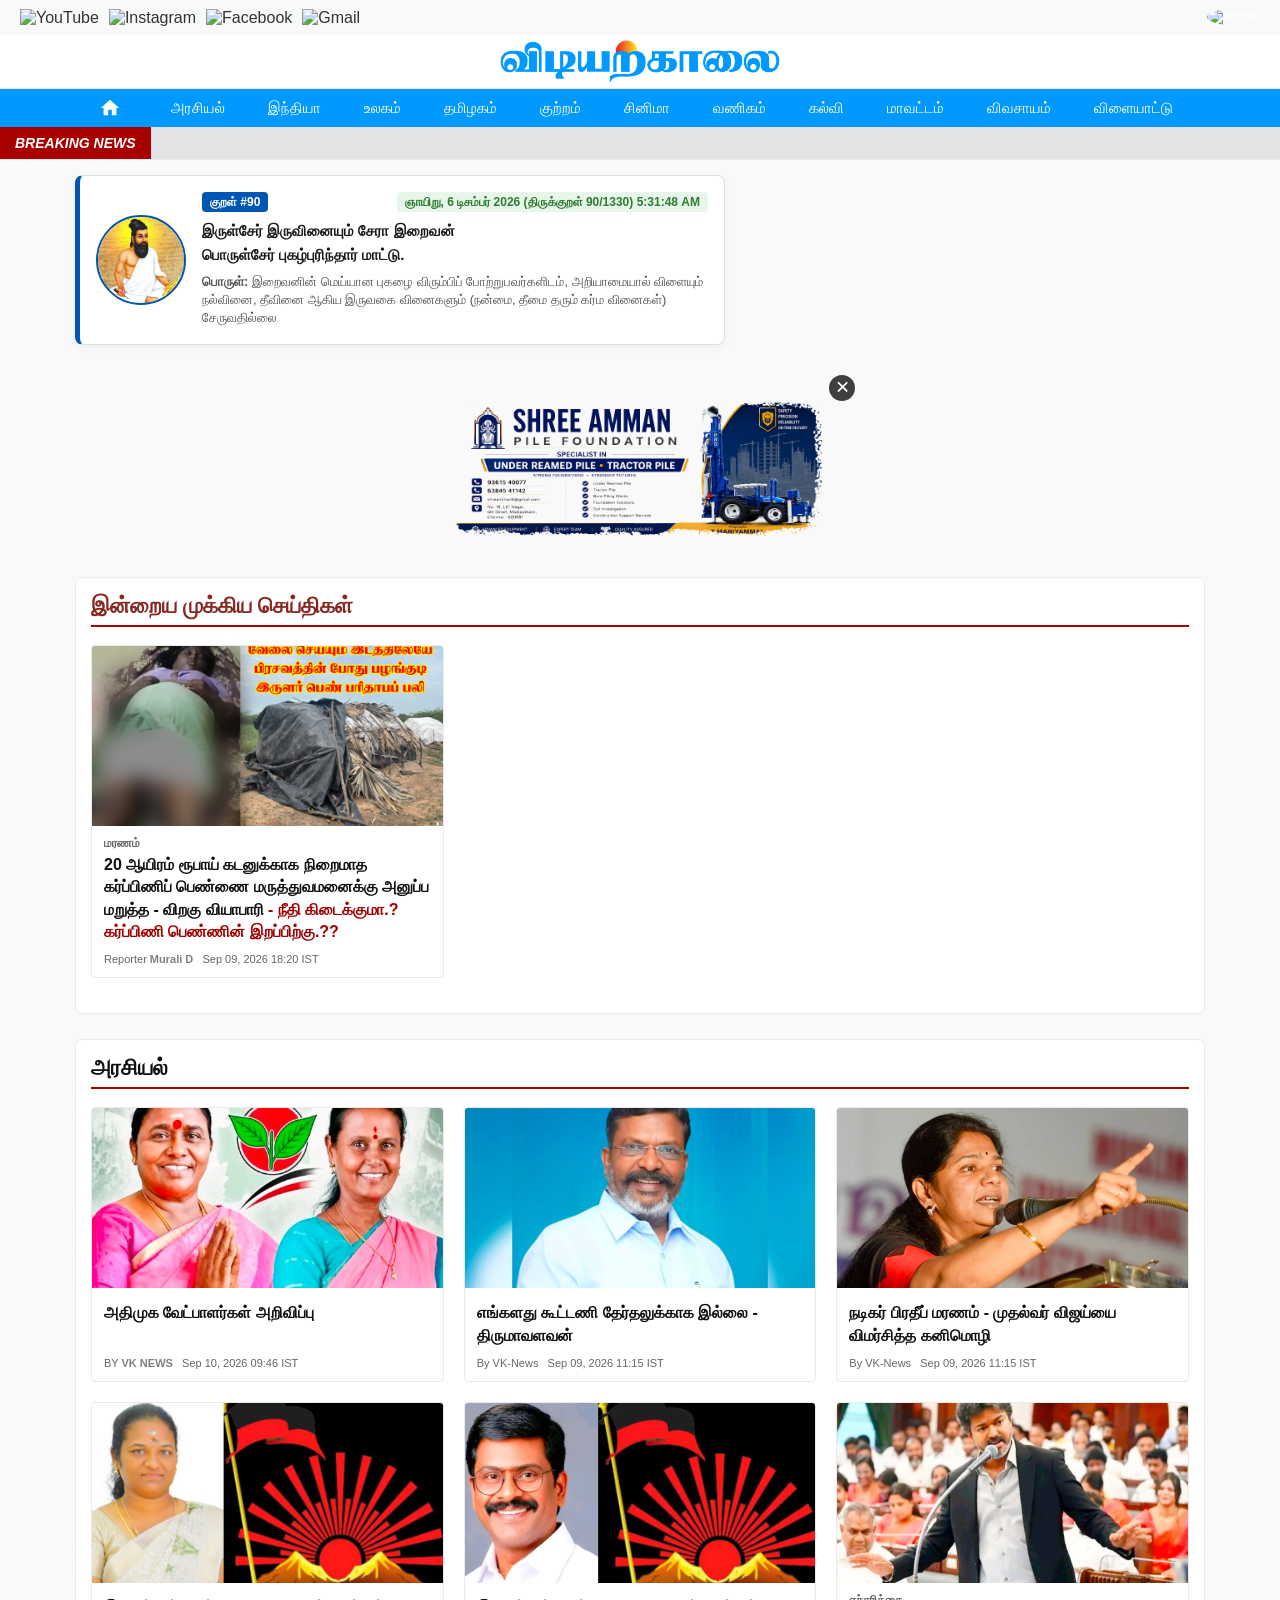
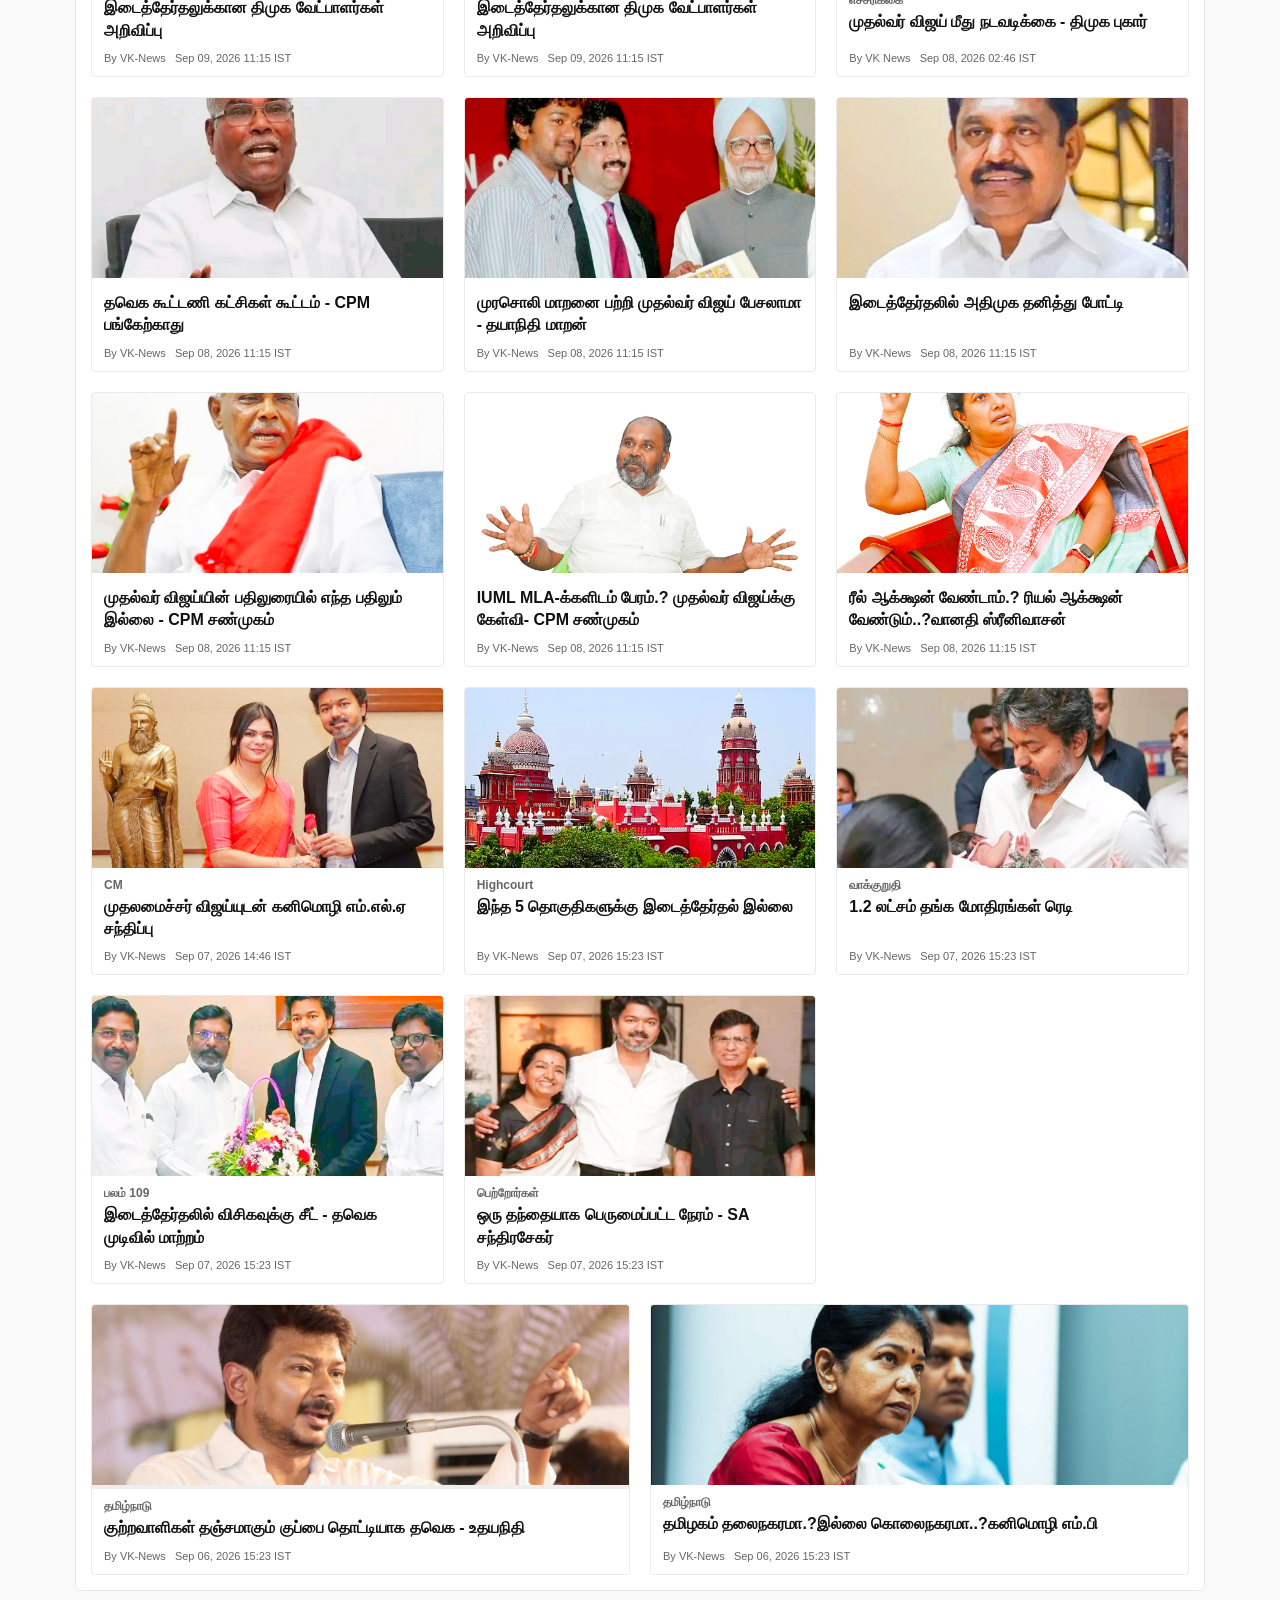
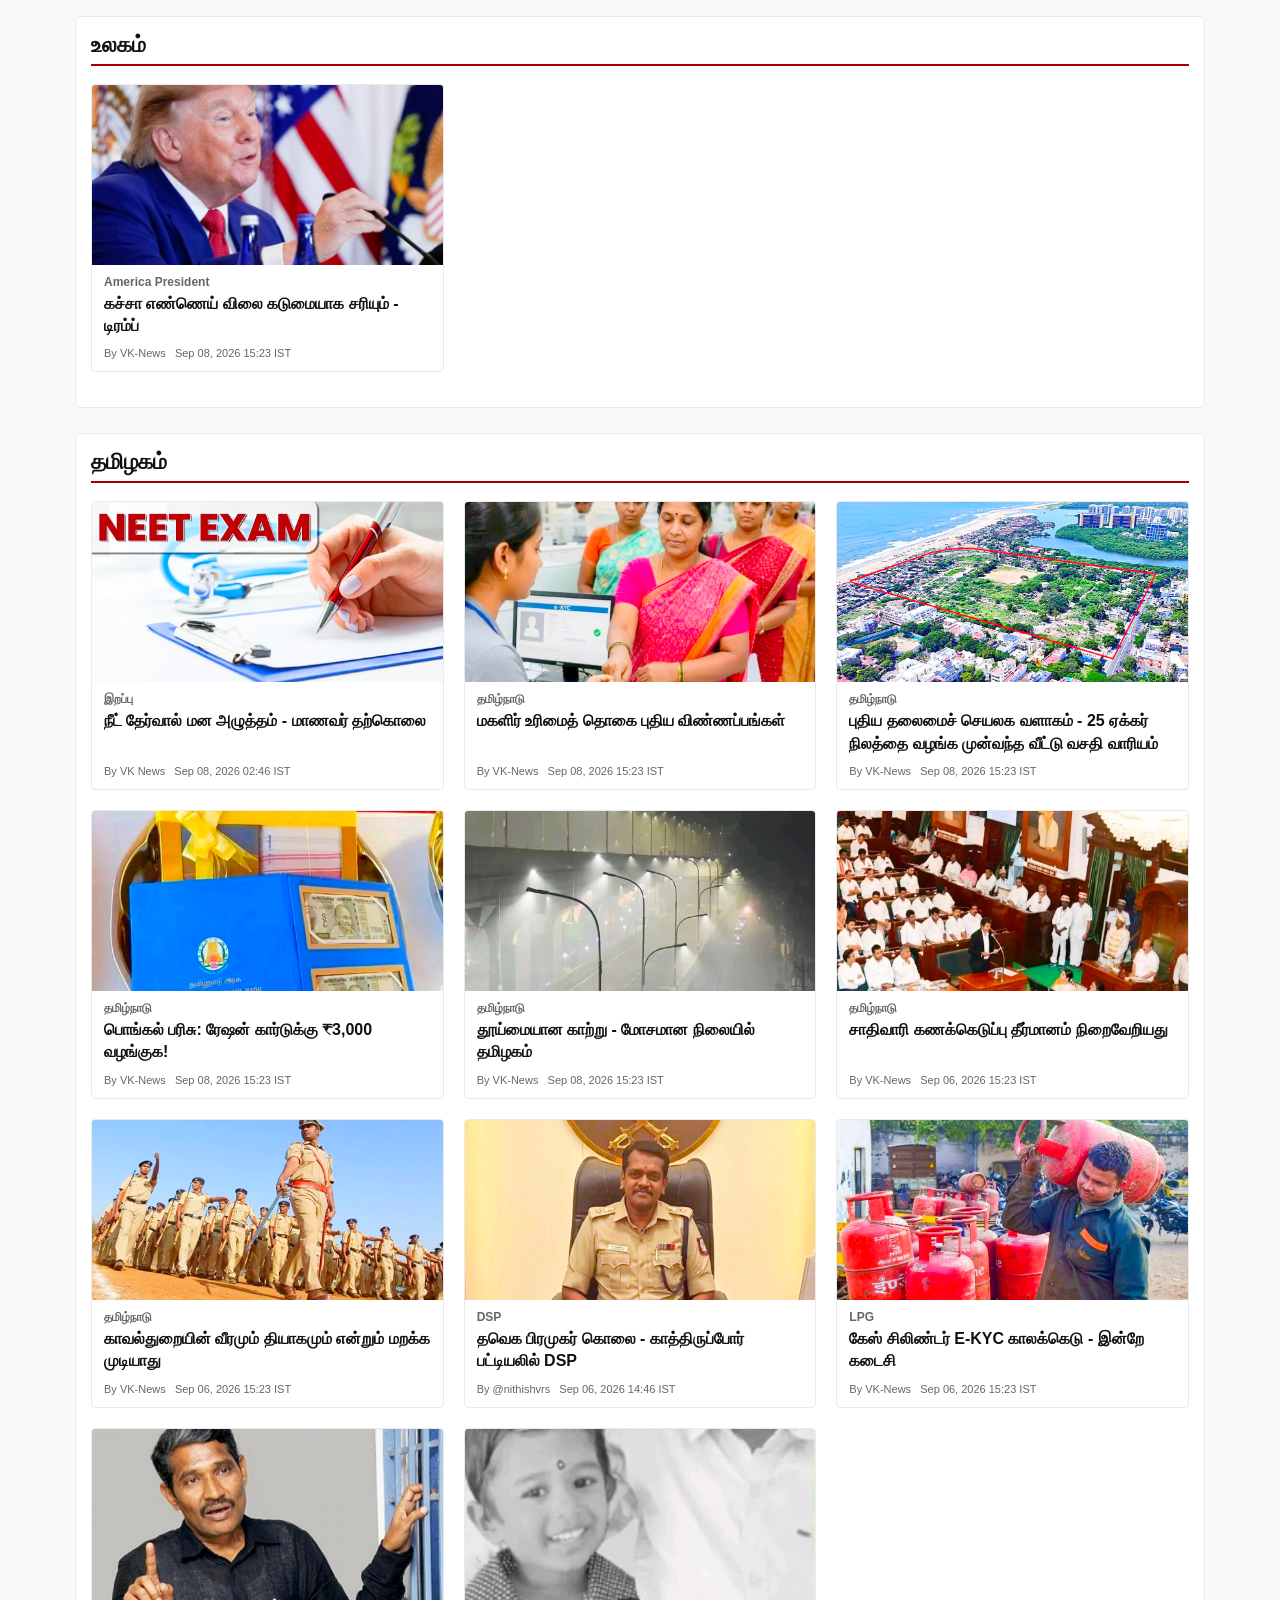
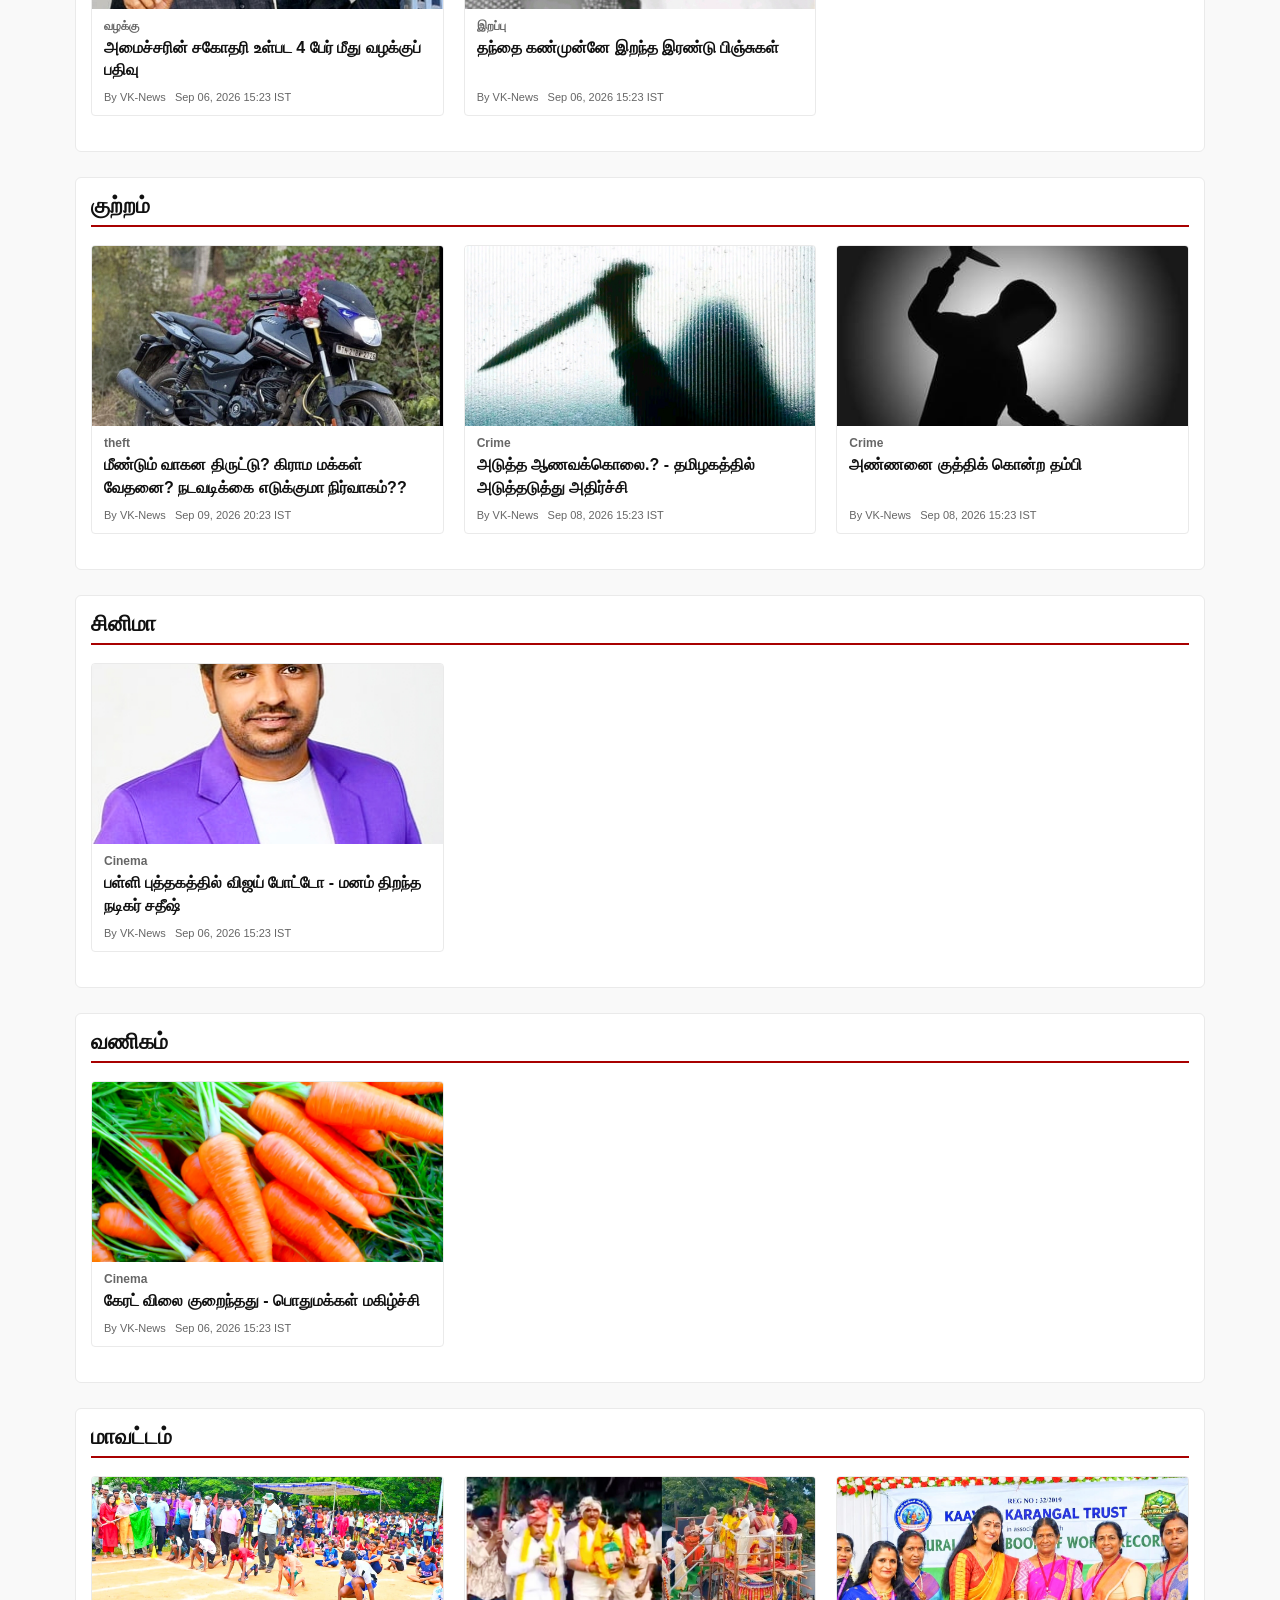
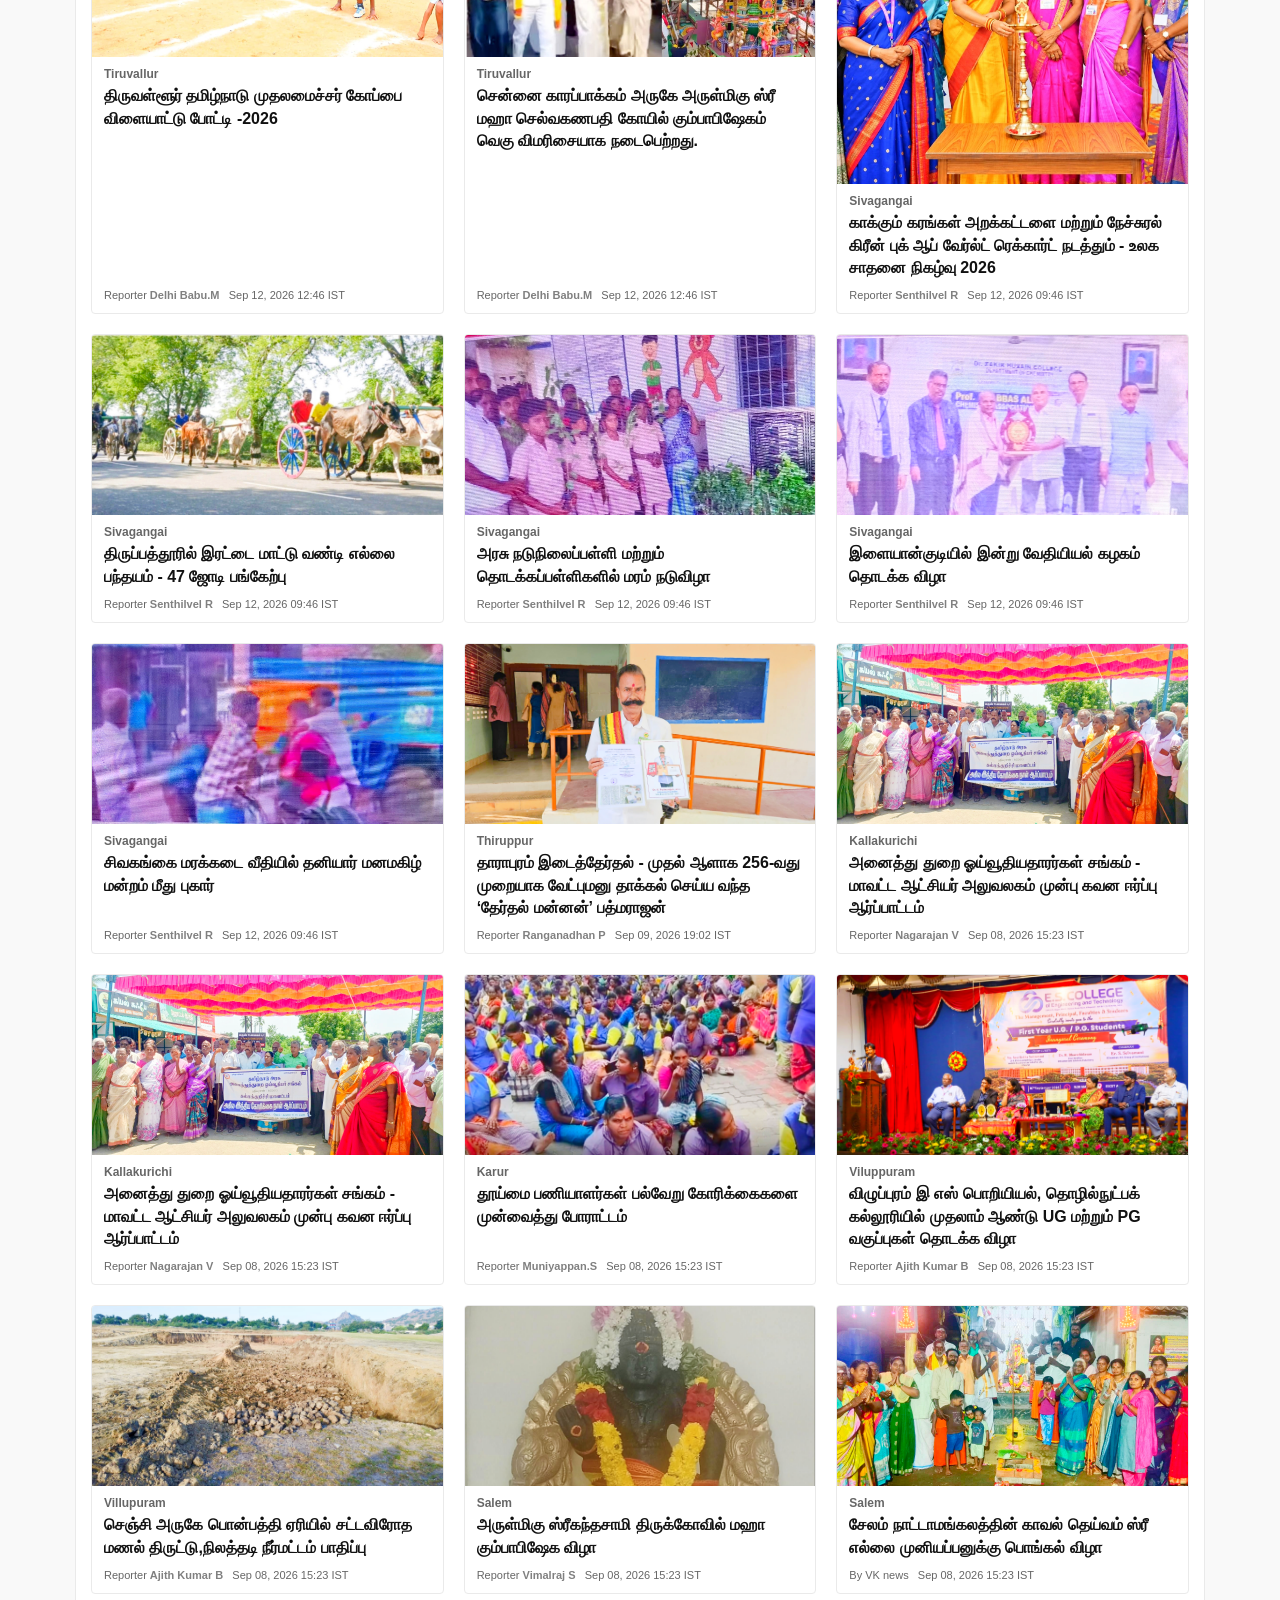
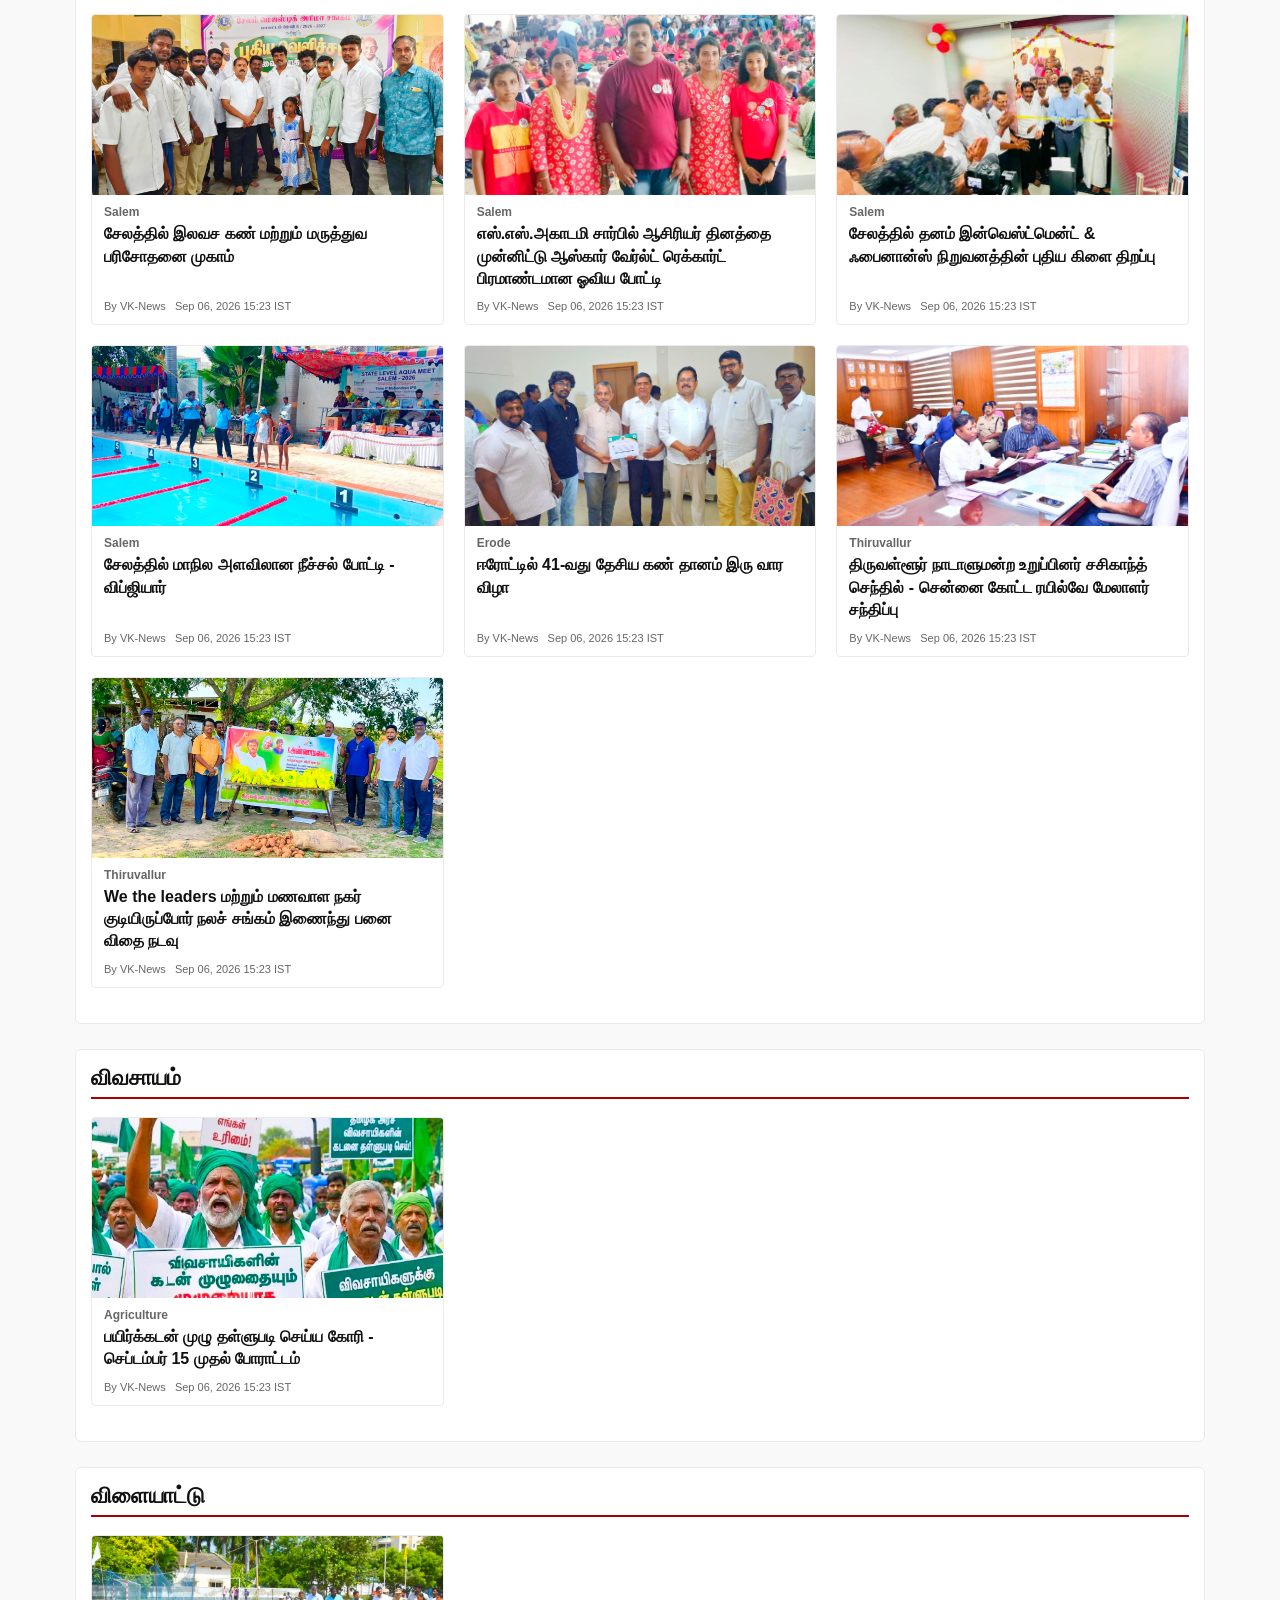
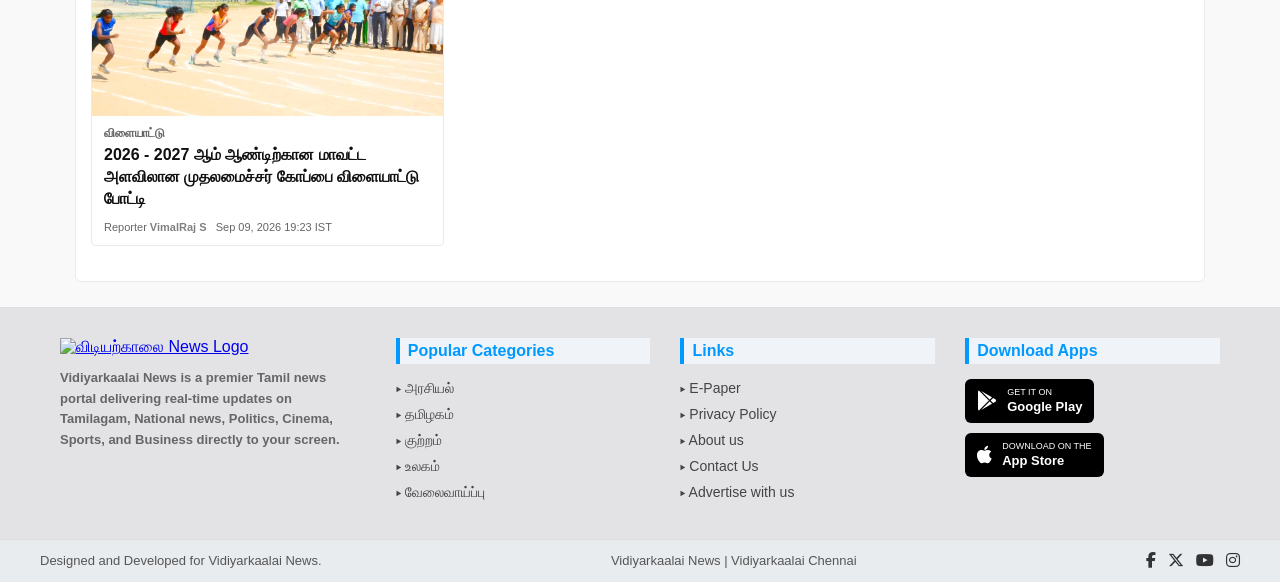
==== commit 22bc922c: "Updated code" ====
--- a/index.html
+++ b/index.html
@@ -1042,6 +1042,27 @@
         <!-- 3-Column Top Grid -->
         <div class="top-grid">
 
+
+
+          <article class="news-card" onclick="openArticle('திருவள்ளூர் தமிழ்நாடு முதலமைச்சர் கோப்பை விளையாட்டு போட்டி -2026', 'Sep 12, 2026 09:46 IST', 'VK NEWS', 'images/WhatsApp Image 2026-09-12 at 11.07.33 (1).jpeg', 'திருவள்ளூர் மாவட்ட ஆட்சியர் அலுவலக பெருந்திட்ட வளாகத்திலுள்ள மாவட்ட விளையாட்டு அரங்கத்தில்  இளைஞர் நலன் மற்றும் விளையாட்டு மேம்பாட்டு துறையின் கீழ் இயங்கும் தமிழ்நாடு விளையாட்டு மேம்பாட்டு ஆணையம் சார்பில் தமிழ்நாடு முதலமைச்சர் கோப்பை விளையாட்டுப் போட்டிகளை-2026 மாவட்ட ஆட்சித் தலைவர் ச.கவிதா  தொடங்கி வைத்து பார்வையிட்டார். உதவி ஆட்சியர் (பயிற்சி) பி.பவித்ரா மாவட்ட விளையாட்டு (ம) இளைஞர் நலன் அலுவலர் அருள்போஸ், மாவட்ட தடகள பயிற்றுநர் அ.லாவண்யா பல்வேறு விளையாட்டு பயிற்றுநர்கள், திரளான விளையாட்டு வீரர் - வீராங்கனைகள் மற்றும் துறை சார்ந்த அலுவலர்கள் திருவள்ளூர் மாவட்ட ஆட்சியர் அலுவலக பெருந்திட்ட வளாகத்திலுள்ள மாவட்ட விளையாட்டு அரங்கத்தில்  இளைஞர் நலன் மற்றும் விளையாட்டு மேம்பாட்டு துறையின் கீழ் இயங்கும் தமிழ்நாடு விளையாட்டு மேம்பாட்டு ஆணையம் சார்பில் தமிழ்நாடு முதலமைச்சர் கோப்பை விளையாட்டுப் போட்டிகளை - 2026 மாவட்ட ஆட்சித் தலைவர் ச.கவிதா  தொடங்கி வைத்து பார்வையிட்டார். உதவி ஆட்சியர் (பயிற்சி) பி.பவித்ரா மாவட்ட விளையாட்டு (ம) இளைஞர் நலன் அலுவலர் அருள்போஸ், மாவட்ட தடகள பயிற்றுநர் அ.லாவண்யா பல்வேறு விளையாட்டு பயிற்றுநர்கள், திரளான விளையாட்டு வீரர் - வீராங்கனைகள் மற்றும் துறை சார்ந்த அலுவலர்கள் கலந்து கொண்டனர். \n\n By Reporter Delhi Babu.M')">
+            <div class="thumb-wrapper">
+              <img src="images/WhatsApp Image 2026-09-12 at 11.07.33 (1).jpeg" alt="News Image">
+            </div>
+            <div class="cat-tag">Tiruvallur</div>
+            <span class="card-headline">திருவள்ளூர் தமிழ்நாடு முதலமைச்சர் கோப்பை விளையாட்டு போட்டி -2026</span>
+            <div class="meta-line">Reporter <span class="author reporter_name">Delhi Babu.M</span> &nbsp; Sep 12, 2026 12:46 IST</div>
+          </article>
+
+
+          <article class="news-card" onclick="openArticle('சென்னை காரப்பாக்கம் அருகே அருள்மிகு ஸ்ரீ மஹா செல்வகணபதி கோயில் கும்பாபிஷேகம் வெகு விமரிசையாக நடைபெற்றது.', 'Sep 12, 2026 09:46 IST', 'VK NEWS', 'images/WhatsApp Image 2026-09-12 at 11.17.49.jpeg', 'சென்னை காரப்பாக்கம் ஈஸ்வரன் சாலை, மணிமேகலை நகர் பகுதியில் அமைந்துள்ள அருள்மிகு ஸ்ரீ மஹா செல்வகணபதி நூதன ஆலய அஷ்டபந்தன கோவிலின் முதலாம் ஆண்டு மஹா கும்பாபிஷேக விழா பிரபல தொழிலதிபர் டாக்டர்.M.P.மனோகரன் தலைமையில் வெகு விமரிசையாக நடைபெற்றது. இதில் நான்கு கால யாகசாலை பூஜை, மஹா கணபதி ஹோமம், மஹாலெட்சுமி ஹோமம், நவக்ரஹ ஹோமம், உள்ளிட்ட பூஜைகள் நடத்தப்பட்டு நிறைவாக மஹா பூர்ணாஹுதி தீபாரதனையை அடுத்து, கலச புறப்பாடு நடைபெற்றது. புனித தீர்த்தங்கள் கொண்ட குடங்களை எடுத்து வேத மந்திரங்கள் முழங்க கோவிலை வலம் வந்து சிவாச்சாரியார்கள், பிரபல தொழிலதிபர் டாக்டர்.M.P.மனோகரன் முன்னிலையில் அருள்மிகு ஸ்ரீ மஹா செல்வகணபதி நூதன ஆலய விமான கலசத்தில் புனித நீர் ஊற்றி கும்பாபிஷேகத்தினை நடத்தி வைத்தனர். அதனை தொடர்ந்து அருள்மிகு ஸ்ரீ மஹா செல்வகணபதிக்கு சிறப்பு அபிஷேகங்கள், ஆராதனைகள் நடத்தப்பட்டது, புனிதநீர் தெளிக்கும்போது ஓம் கணபதி மகா கணபதி என கோஷங்கள்எழுப்பி பக்தர்கள் செல்வகணபதியை வழிபாடு செய்தனர். இதனை தொடர்ந்து தொழிலதிபர் டாக்டர்.M.P.மனோகரன் தனது சொந்த செலவில் அனைத்து  பக்தர்களுக்கும், பொது மக்களுக்கும் அன்னதானம் வழங்கினர்.  இந்த நிகழ்ச்சியில் ஆயிரக்கணக்கான பக்தர்கள் திரளாக கலந்து கொண்டு சுவாமி தரிசனம் செய்தனர். \n\n By Reporter Delhi Babu.M')">
+            <div class="thumb-wrapper">
+              <img src="images/WhatsApp Image 2026-09-12 at 11.17.49.jpeg" alt="News Image">
+            </div>
+            <div class="cat-tag">Tiruvallur</div>
+            <span class="card-headline">சென்னை காரப்பாக்கம் அருகே அருள்மிகு ஸ்ரீ மஹா செல்வகணபதி கோயில் கும்பாபிஷேகம் வெகு விமரிசையாக நடைபெற்றது. </span>
+            <div class="meta-line">Reporter <span class="author reporter_name">Delhi Babu.M</span> &nbsp; Sep 12, 2026 12:46 IST</div>
+          </article>
+
           <article class="news-card" onclick="openArticle('காக்கும் கரங்கள் அறக்கட்டளை மற்றும் நேச்சுரல் கிரீன் புக் ஆப் வேர்ல்ட் ரெக்கார்ட் நடத்தும் - உலக சாதனை நிகழ்வு 2026', 'Sep 12, 2026 09:46 IST', 'VK NEWS', 'images/WhatsApp Image 2026-09-11 at 09.50.12.jpeg' , 'திருச்சியில் மிகப்பிரமாண்டமாக நடைபெற்ற காக்கும் கரங்கள் அறக்கட்டளை நிறுவனத் தலைவி எஸ்.யாதவர் ராணி மற்றும் நிர்வாகிகள், திருமது பிந்து சத்யன் மற்றும் ஸ்ரீலங்காவில் இருந்து வந்திருந்த உறவினர்கள் குத்து விளக்கேற்றி நிகழ்வினை துவங்கி வைத்தனர். \n சிறப்பு விருந்தினர்  \n அன்பிற்குறிய திருமதி பிந்து சத்யன் அவர்கள் தன்னம்பிக்கை உரையாற்றினார்.\nதுரை.ஆனந்த.SI அவர்கள், கருமந்துறை சேலம், அவரது துணைவியார் திருமதி.M.உமமகேஸ்வரி ஸ்மைல் கிட்ஸ் பிலே ஸ்கூல்  Yeathapur, சேலம் \n மதிப்பிற்குரிய உயர்திரு செந்தில் வேல் அவர்கள்,\n மதிப்பிற்குரிய உயர் திரு விவேகானந்தன் அவர்கள்.\n ஆகியோர் சிறப்பு விருந்தினராக பங்கு பெற்று நிகழ்வினை சிறப்பித்தனர் \n மேலும் இரண்டு வயது குழந்தை முதல் 50 வயது பெரியவர்கள் வரை அனைவரும் தங்களது திறமைகளை அந்த மேடையில் அரங்கேற்றி நிகழ்வை சிறப்புரச் செய்தனர். \n\n By Reporter Senthilvel.R')">
             <div class="slide-track">
                 <img src="images/WhatsApp Image 2026-09-11 at 09.50.12.jpeg" alt="News Image 1">
@@ -1051,6 +1072,22 @@
             <span class="card-headline">காக்கும் கரங்கள் அறக்கட்டளை மற்றும் நேச்சுரல் கிரீன் புக் ஆப் வேர்ல்ட் ரெக்கார்ட் நடத்தும் - உலக சாதனை நிகழ்வு 2026</span>
             <div class="meta-line">Reporter <span class="author reporter_name">Senthilvel R</span> &nbsp; Sep 12, 2026 09:46 IST</div>
           </article>
+
+            <!-- <article class="news-card" onclick="openArticle2(
+                'காக்கும் கரங்கள் அறக்கட்டளை மற்றும் நேச்சுரல் கிரீன் புக் ஆப் வேர்ல்ட் ரெக்கார்ட் நடத்தும் - உலக சாதனை நிகழ்வு 2026',
+                'Sep 12, 2026 09:46 IST',
+                'VK NEWS',
+                'images/WhatsApp Image 2026-09-11 at 09.50.12.jpeg',
+                'images/WhatsApp Image 2026-09-11 at 09.52.58.jpeg',
+                'திருச்சியில் மிகப்பிரமாண்டமாக நடைபெற்ற காக்கும் கரங்கள் அறக்கட்டளை நிறுவனத் தலைவி எஸ்.யாதவர் ராணி மற்றும் நிர்வாகிகள், திருமது பிந்து சத்யன் மற்றும் ஸ்ரீலங்காவில் இருந்து வந்திருந்த உறவினர்கள் குத்து விளக்கேற்றி நிகழ்வினை துவங்கி வைத்தனர். \n சிறப்பு விருந்தினர் \n அன்பிற்குறிய திருமதி பிந்து சத்யன் அவர்கள் தன்னம்பிக்கை உரையாற்றினார்.\nதுரை.ஆனந்த.SI அவர்கள், கருமந்துறை சேலம், அவரது துணைவியார் திருமதி.M.உமமகேஸ்வரி ஸ்மைல் கிட்ஸ் பிலே ஸ்கூல் Yeathapur, சேலம் \n மதிப்பிற்குரிய உயர்திரு செந்தில் வேல் அவர்கள்,\n மதிப்பிற்குரிய உயர் திரு விவேகானந்தன் அவர்கள்.\n ஆகியோர் சிறப்பு விருந்தினராக பங்கு பெற்று நிகழ்வினை சிறப்பித்தனர் \n மேலும் இரண்டு வயது குழந்தை முதல் 50 வயது பெரியவர்கள் வரை அனைவரும் தங்களது திறமைகளை அந்த மேடையில் அரங்கேற்றி நிகழ்வை சிறப்புரச் செய்தனர். \n\n By Reporter Senthilvel.R')">
+                <div class="slide-track">
+                    <img src="images/WhatsApp Image 2026-09-11 at 09.50.12.jpeg" alt="News Image 1">
+                    <img src="images/WhatsApp Image 2026-09-11 at 09.52.58.jpeg" alt="News Image 2">
+                </div>
+                <div class="cat-tag">Sivagangai</div>
+                    <span class="card-headline">காக்கும் கரங்கள் அறக்கட்டளை மற்றும் நேச்சுரல் கிரீன் புக் ஆப் வேர்ல்ட் ரெக்கார்ட் நடத்தும் - உலக சாதனை நிகழ்வு 2026</span>
+                <div class="meta-line">Reporter <span class="author reporter_name">Senthilvel R</span> &nbsp; Sep 12, 2026 09:46 IST</div>
+            </article> -->
           
           
           <article class="news-card" onclick="openArticle('திருப்பத்தூரில் இரட்டை மாட்டு வண்டி எல்லை பந்தயம் - 47 ஜோடி பங்கேற்பு', 'Sep 12, 2026 09:46 IST', 'VK NEWS', 'images/WhatsApp Image 2026-09-11 at 09.18.50 (1).jpeg', 'சிவகங்கை மாவட்டம் திருப்பத்தூர் தென்மாபாட்டில் கிருஷ்ண ஜெயந்தி விழாவை முன்னிட்டு மூன்றாம் ஆண்டு மாபெரும் இரட்டை மாட்டு வண்டி எல்லை பந்தயம் நடைபெற்றது. திருப்பத்தூர் கண்டரமாணிக்கம் சாலையில் நடைபெற்ற இப்ப போட்டியில் சிவகங்கை, புதுக்கோட்டை, தஞ்சாவூர், திண்டுக்கல், மதுரை மாவட்டங்களில் இருந்து மாடுகளுடன் உரிமையாளர்களும் சாரதிகளும் கலந்து கொண்டனர். பெரிய மாடு பிரிவில் 16 ஜோடி மாடுகளும் இரு சுற்றுங்களாக நடைபெற்றது. சிறிய மாடு பிரிவில் 31 ஜோடி மாடுகளும் 47 ஜோடி மாடுகளும் பங்கேற்றன. பெரிய மாட்டு பிரிவிற்கு 8 கிலோமீட்டர் தூரமும், சிறிய மாற்று பிரிவிற்கு ஆறு கிலோமீட்டர் தூரமும் பந்தய எல்லாக நிர்ணயிக்கப்பட்டது. விறுவிறுப்பாக நடைபெற்ற போட்டியில் முதல் நான்கு இடங்களை பிடிக்க மாட்டுவண்டிகள் ஒன்றை ஒன்று முந்தி செல்ல முயன்றது. சாலையின் இரு புறங்களிலும் நின்ற பார்வையாளர்களை வெகுவாக கவர்ந்தது. போட்டியில் முதல் நான்கு இடங்களை பிடித்த மாட்டு வண்டியின் உரிமையாளர்களுக்கும் சாரதிகளுக்கும் ரொக்க பரிசு வழங்கி கௌரவிக்கப்பட்டது. \n\n By Reporter Senthilvel.R')">
@@ -1305,32 +1342,32 @@
 
 
     <!-- VIEW 2: ARTICLE DETAIL PAGE (HIDDEN BY DEFAULT) -->
-    <div id="detail-view">
-      <button class="back-btn" onclick="showList()">← பின்செல்ல (Back to News)</button>
-
-      <h1 class="detail-title" id="d-title">செய்தி தலைப்பு</h1>
-      <div class="detail-timestamp">
-        By <strong id="d-author" style="color:#000;">VK-News</strong> &nbsp;•&nbsp; <span id="d-time">Sep 06, 2026</span>
+      <div id="detail-view">
+        <button class="back-btn" onclick="showList()">← பின்செல்ல (Back to News)</button>
+
+        <h1 class="detail-title" id="d-title">செய்தி தலைப்பு</h1>
+        <div class="detail-timestamp">
+          By <strong id="d-author" style="color:#000;">VK-News</strong> &nbsp;•&nbsp; <span id="d-time">Sep 06, 2026</span>
+        </div>
+
+        <div class="hero-image-wrapper">
+          <img id="d-bg-blur" class="hero-bg-blur" src="" alt="Background Blur">
+          <img id="d-image" class="hero-main-img" src="" alt="News Image">
+        </div>
+
+        <div class="share-bar">
+          <span style="font-size:13px; font-weight:bold; color:#555;">Share:</span>
+          <a href="#" class="share-btn" style="background:#1877f2;">f</a>
+          <a href="#" class="share-btn" style="background:#000;">𝕏</a>
+          <a href="#" class="share-btn" style="background:#25d366;">💬</a>
+        </div>
+
+        <div class="article-body">
+          <p id="d-content">
+            செய்தியின் விரிவான விவரங்கள் இங்கே தோன்றும்...
+          </p>
+        </div>
       </div>
-
-      <div class="hero-image-wrapper">
-        <img id="d-bg-blur" class="hero-bg-blur" src="" alt="Background Blur">
-        <img id="d-image" class="hero-main-img" src="" alt="News Image">
-      </div>
-
-      <div class="share-bar">
-        <span style="font-size:13px; font-weight:bold; color:#555;">Share:</span>
-        <a href="#" class="share-btn" style="background:#1877f2;">f</a>
-        <a href="#" class="share-btn" style="background:#000;">𝕏</a>
-        <a href="#" class="share-btn" style="background:#25d366;">💬</a>
-      </div>
-
-      <div class="article-body">
-        <p id="d-content">
-          செய்தியின் விரிவான விவரங்கள் இங்கே தோன்றும்...
-        </p>
-      </div>
-    </div>
   </div>
   <footer class="site-footer">
     <div class="footer-container">
@@ -1422,6 +1459,66 @@
 
   <!-- NAVIGATION SCRIPT -->
   <script>
+  function openArticle2(title, time, author, imageSrc1, imageSrc2, content, video) {
+    // 1. Text elements update
+    document.getElementById('d-title').innerText = title;
+    document.getElementById('d-time').innerText = time;
+    document.getElementById('d-author').innerText = author;
+    document.getElementById('d-content').innerText = content;
+
+    // Modal view elements இருந்தால் அதையும் update செய்ய (Optional):
+    if (document.getElementById('modalTitle')) document.getElementById('modalTitle').innerText = title;
+    if (document.getElementById('modalDate')) document.getElementById('modalDate').innerText = time;
+    if (document.getElementById('modalContent')) document.getElementById('modalContent').innerText = content;
+
+    // 2. Image 1 set செய்ய
+    var img1 = document.getElementById('d-image');
+    if (img1) img1.src = imageSrc1;
+
+    // Background blur image இருந்தால்
+    var bgBlur = document.getElementById('d-bg-blur');
+    if (bgBlur) bgBlur.src = imageSrc1;
+
+    // 3. Image 2 set செய்ய (இருந்தால் மட்டும் காட்டும்)
+    var img2 = document.getElementById('d-image2');
+    if (img2) {
+      if (imageSrc2) {
+        img2.src = imageSrc2;
+        img2.style.display = 'block';
+      } else {
+        img2.style.display = 'none';
+      }
+    }
+
+    // 4. Video set செய்ய (இருந்தால் மட்டும் காட்டும்)
+    var videoElement = document.getElementById('modalVideo') || document.getElementById('d-video');
+    if (videoElement) {
+      if (video) {
+        videoElement.src = video;
+        videoElement.style.display = 'block';
+      } else {
+        videoElement.style.display = 'none';
+      }
+    }
+
+    // 5. Views switch செய்ய
+    document.getElementById('list-view').style.display = 'none';
+    document.getElementById('detail-view').style.display = 'block';
+    window.scrollTo(0, 0);
+  }
+
+  function showList() {
+    document.getElementById('detail-view').style.display = 'none';
+    document.getElementById('list-view').style.display = 'block';
+    window.scrollTo(0, 0);
+  }
+</script>
+
+
+
+  <script>
+    
+
     function openArticle(title, date, author, image, content, video) {
   // Modal / Detailed View elements-ஐ set செய்ய:
   document.getElementById('modalTitle').innerText = title;
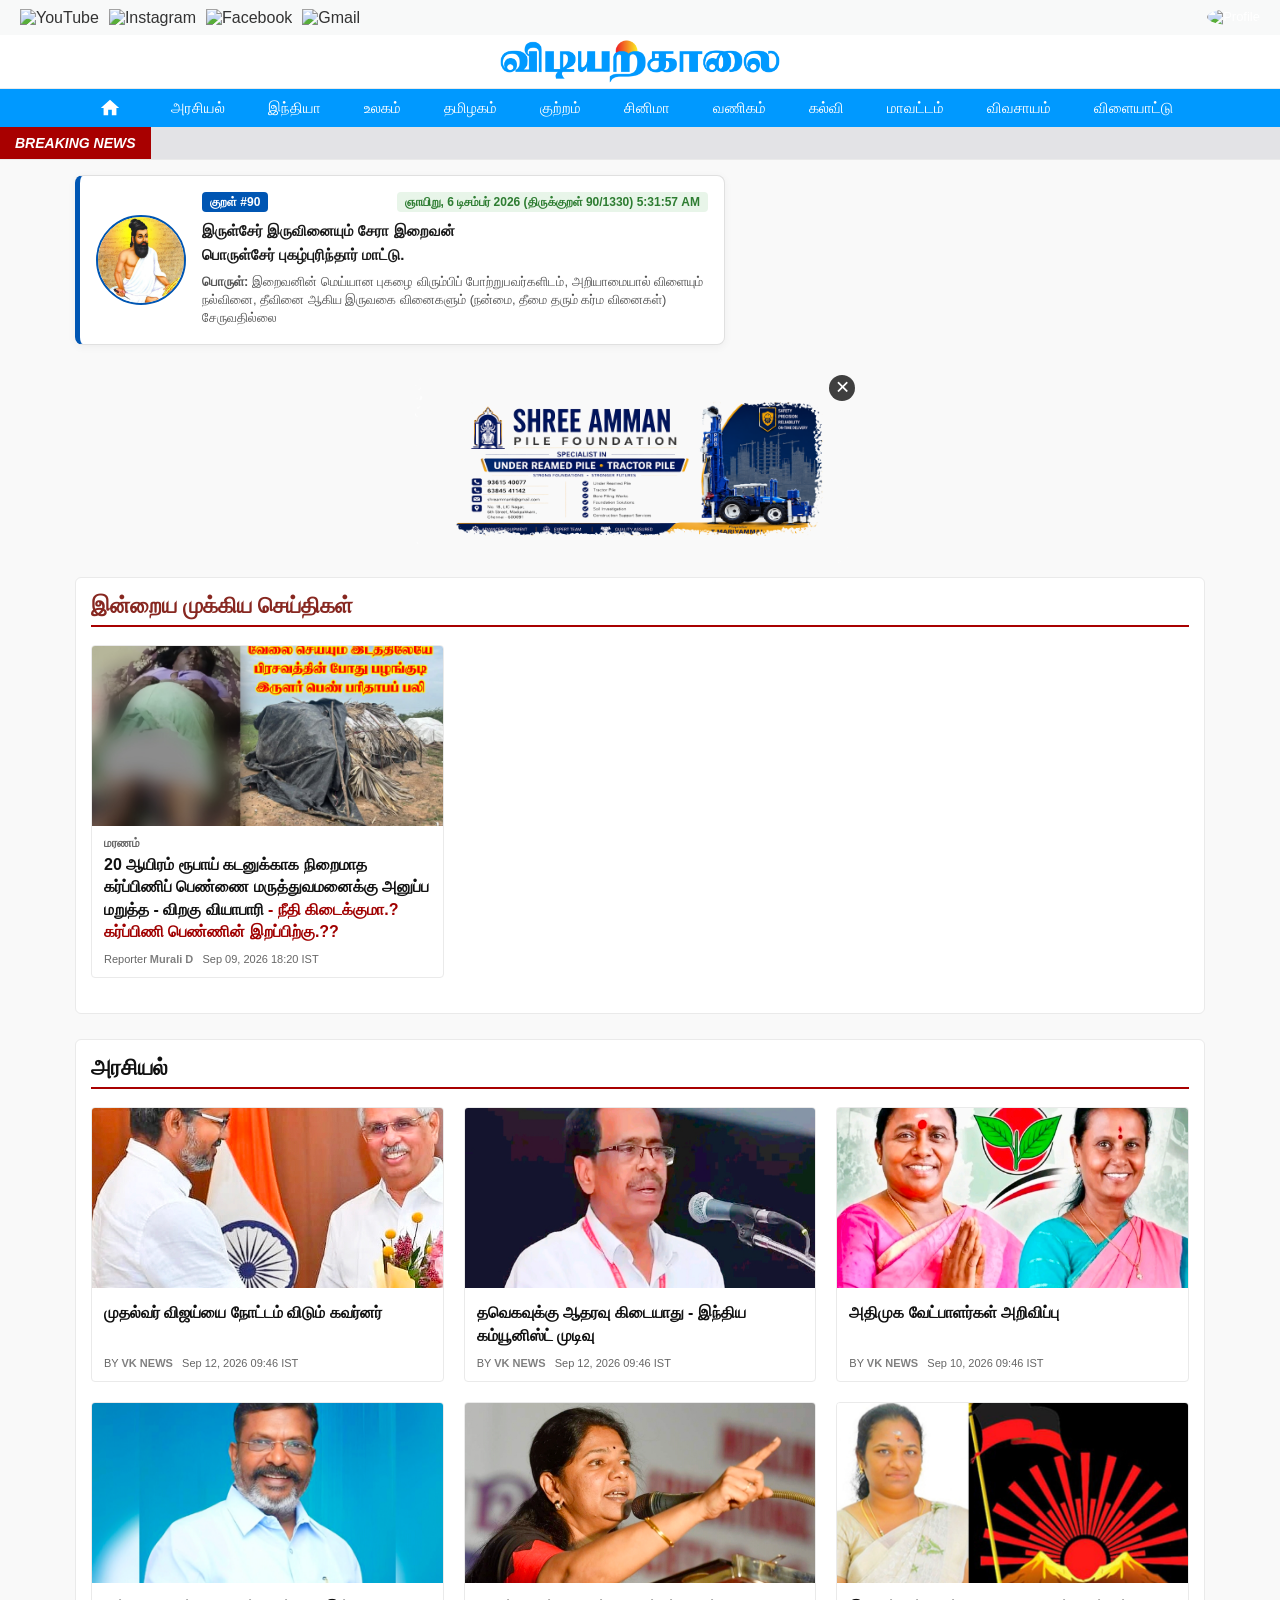
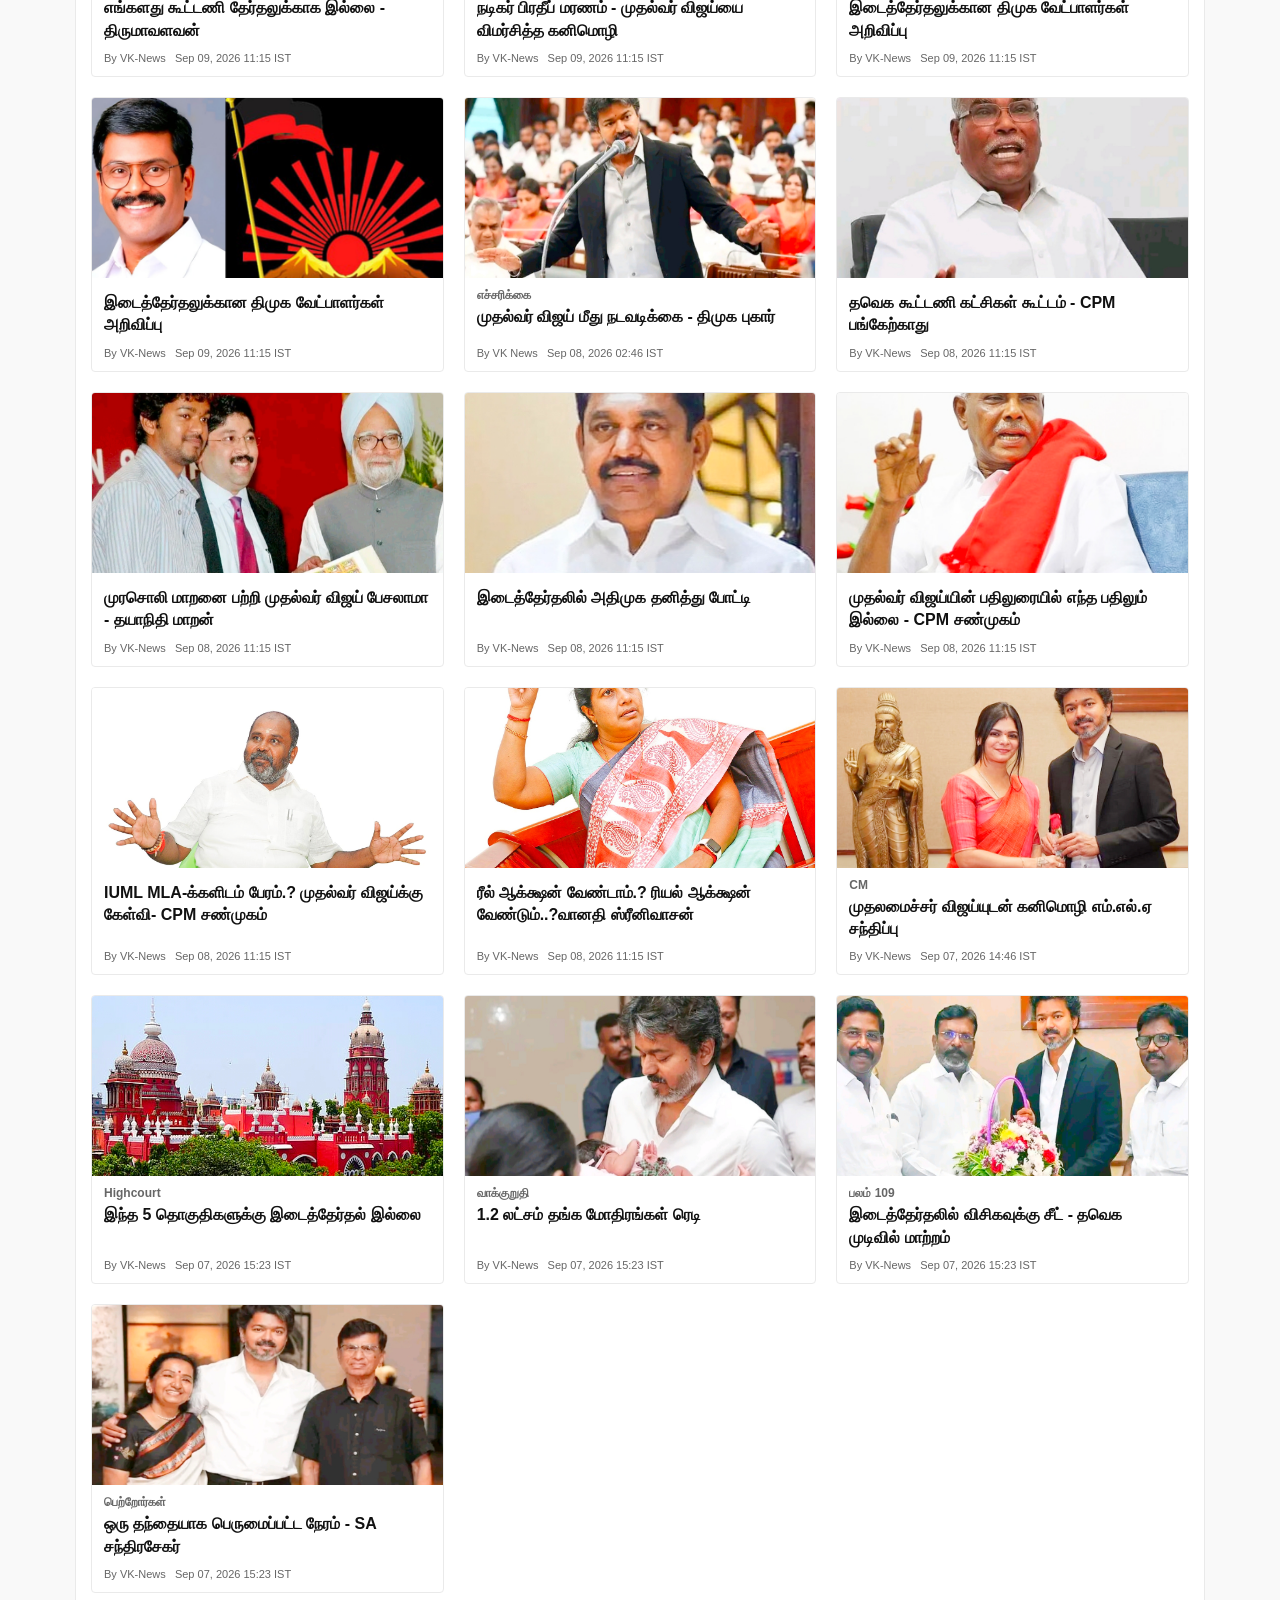
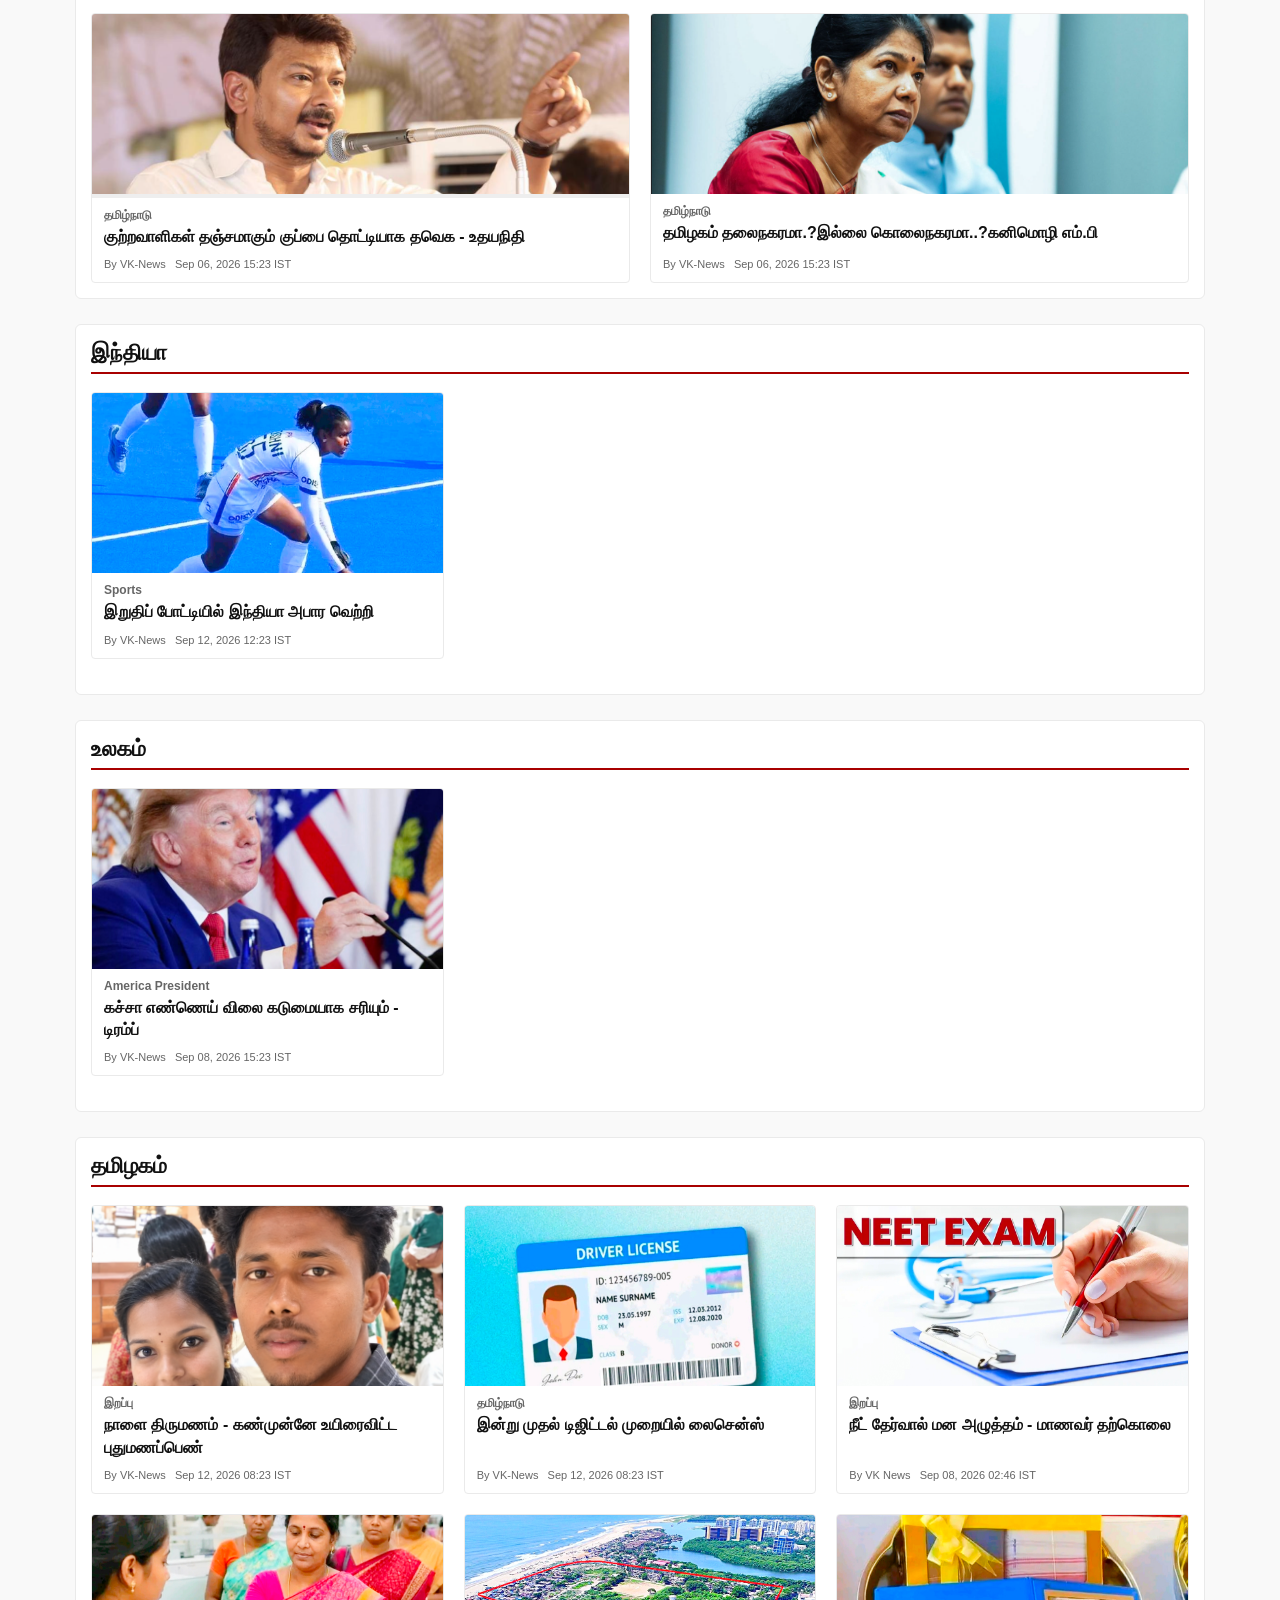
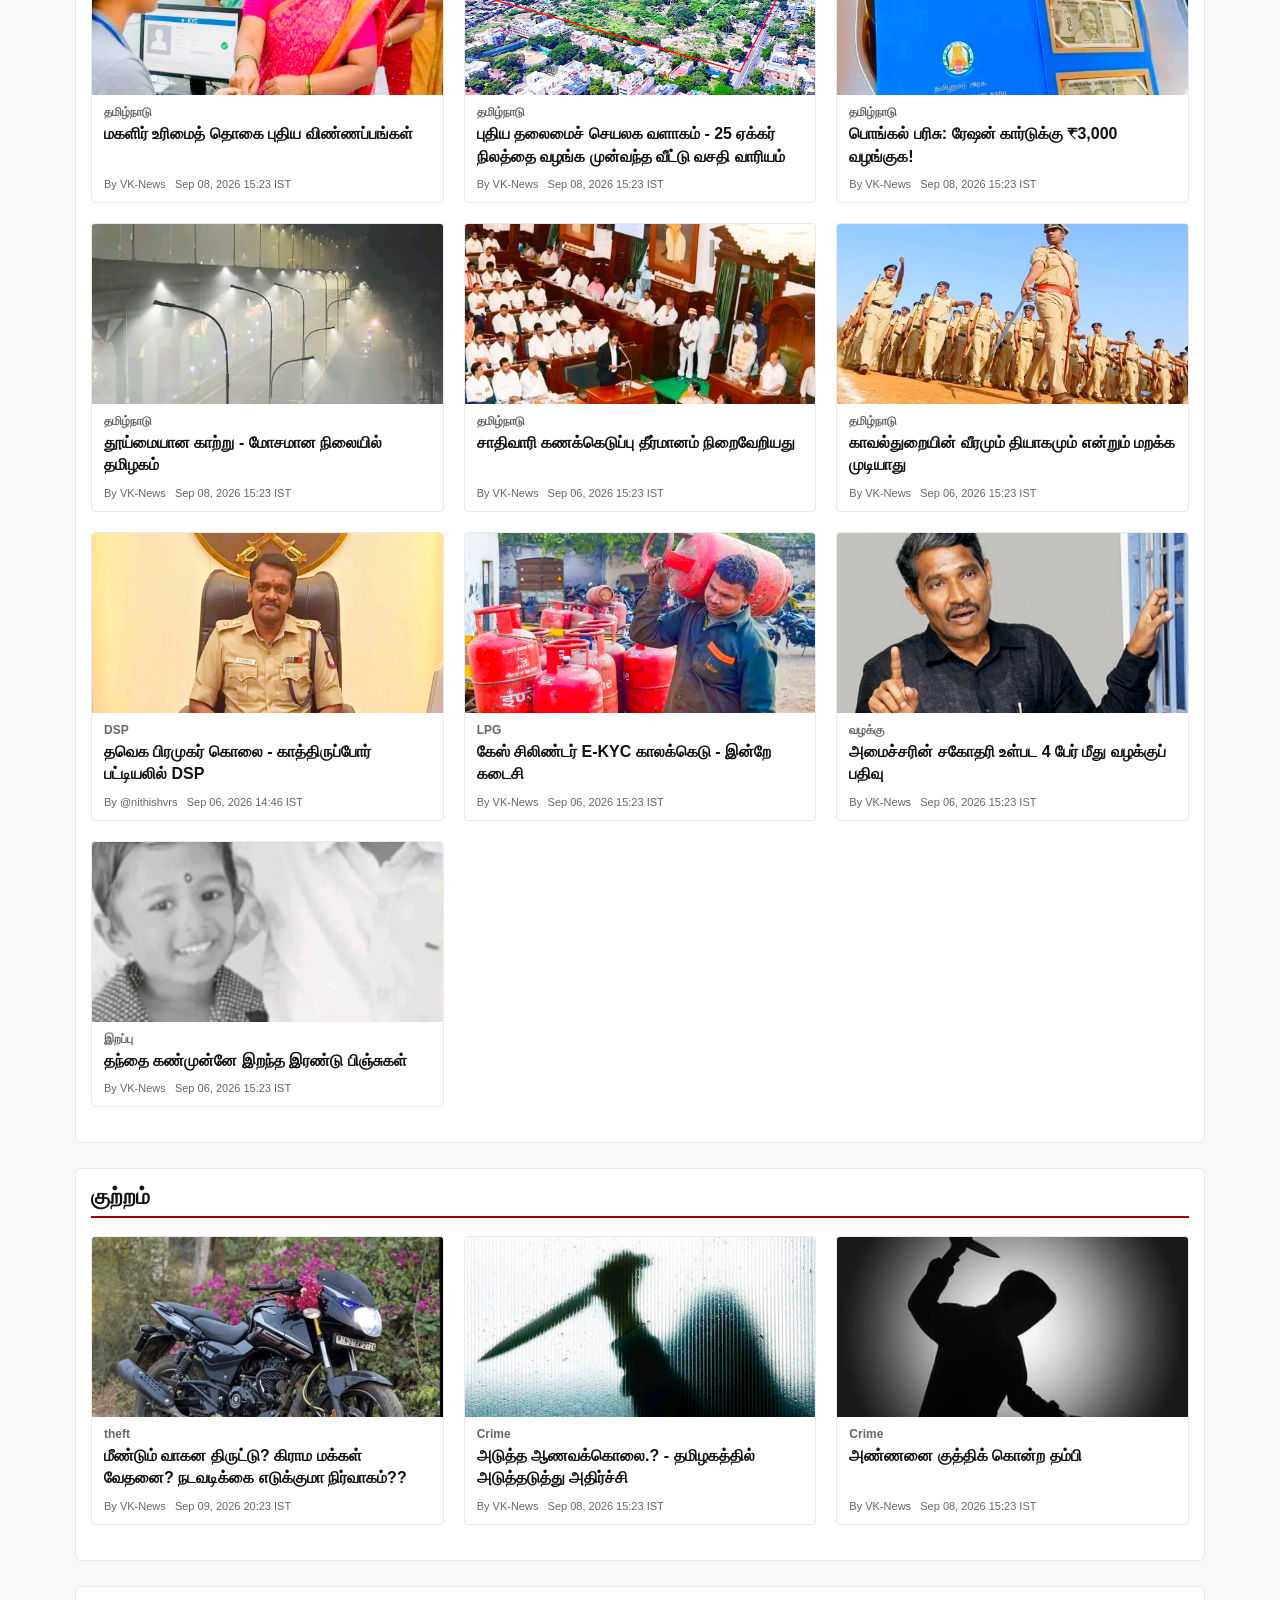
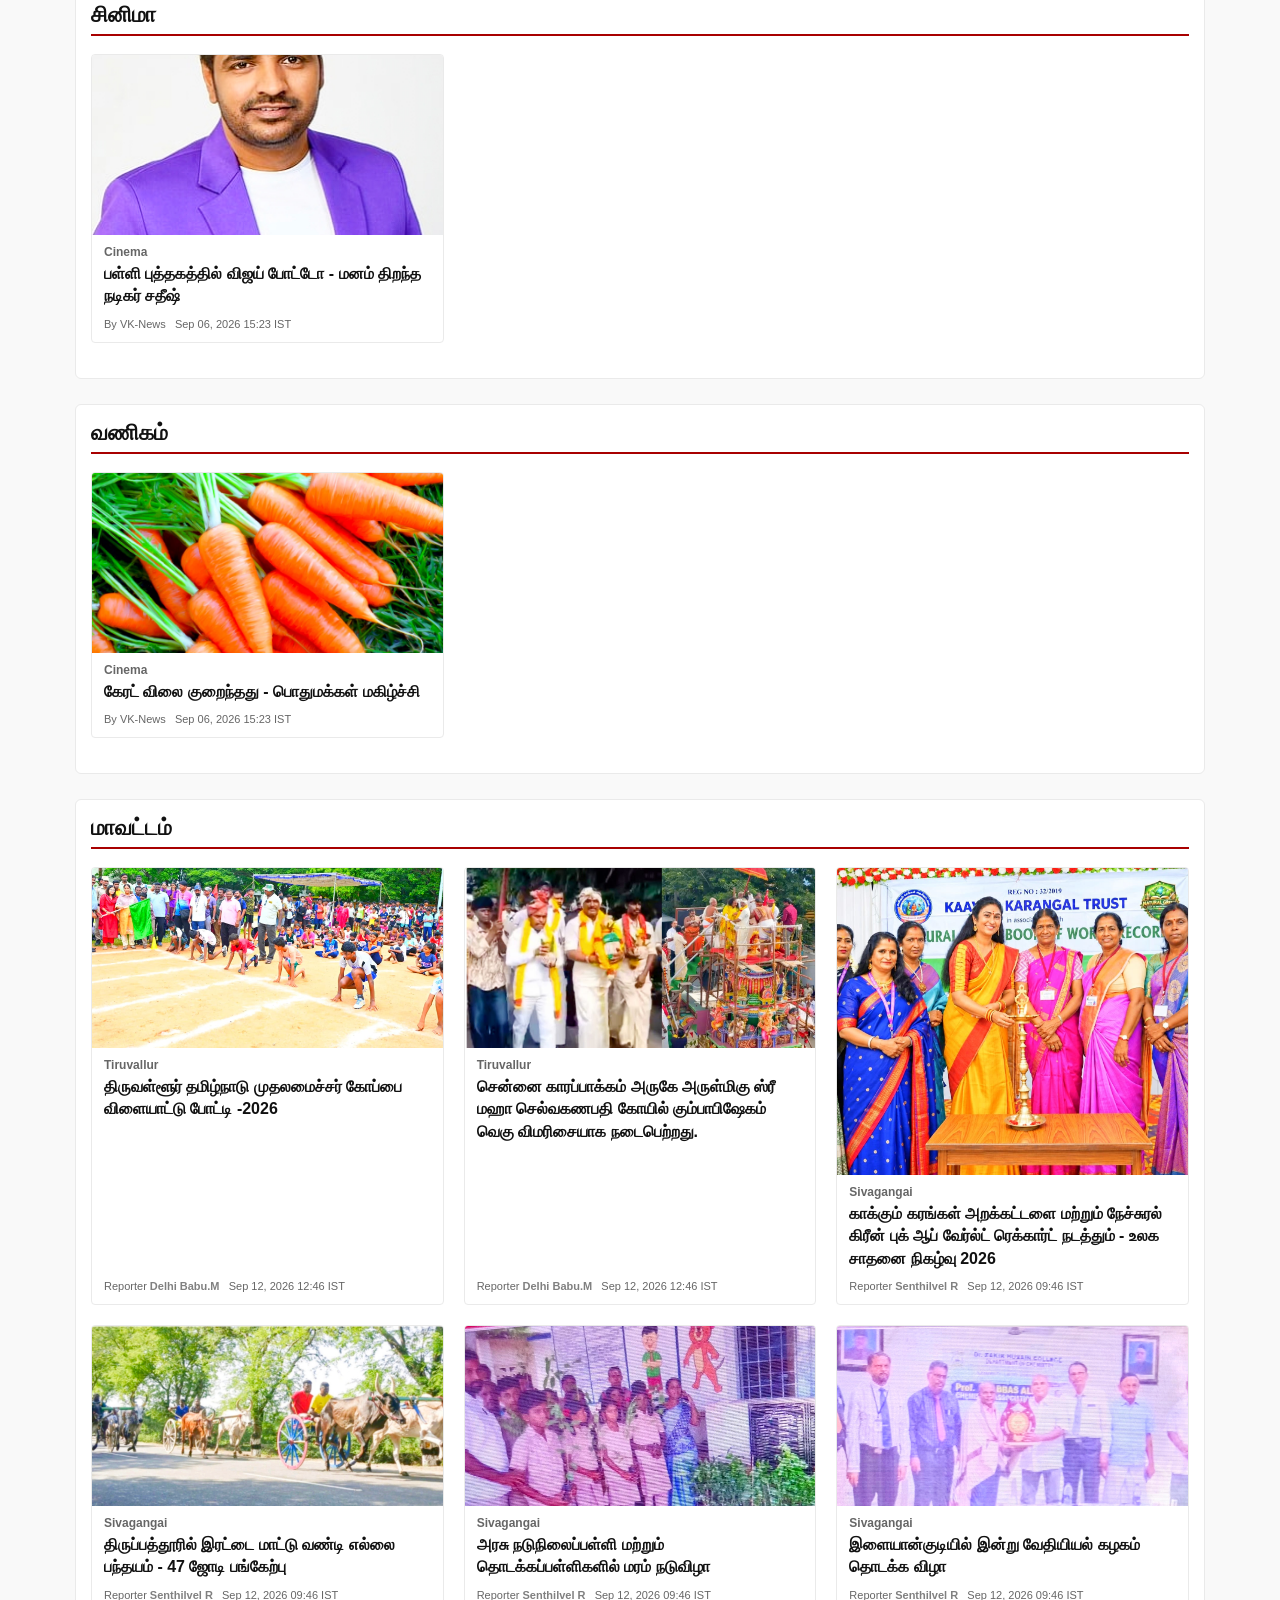
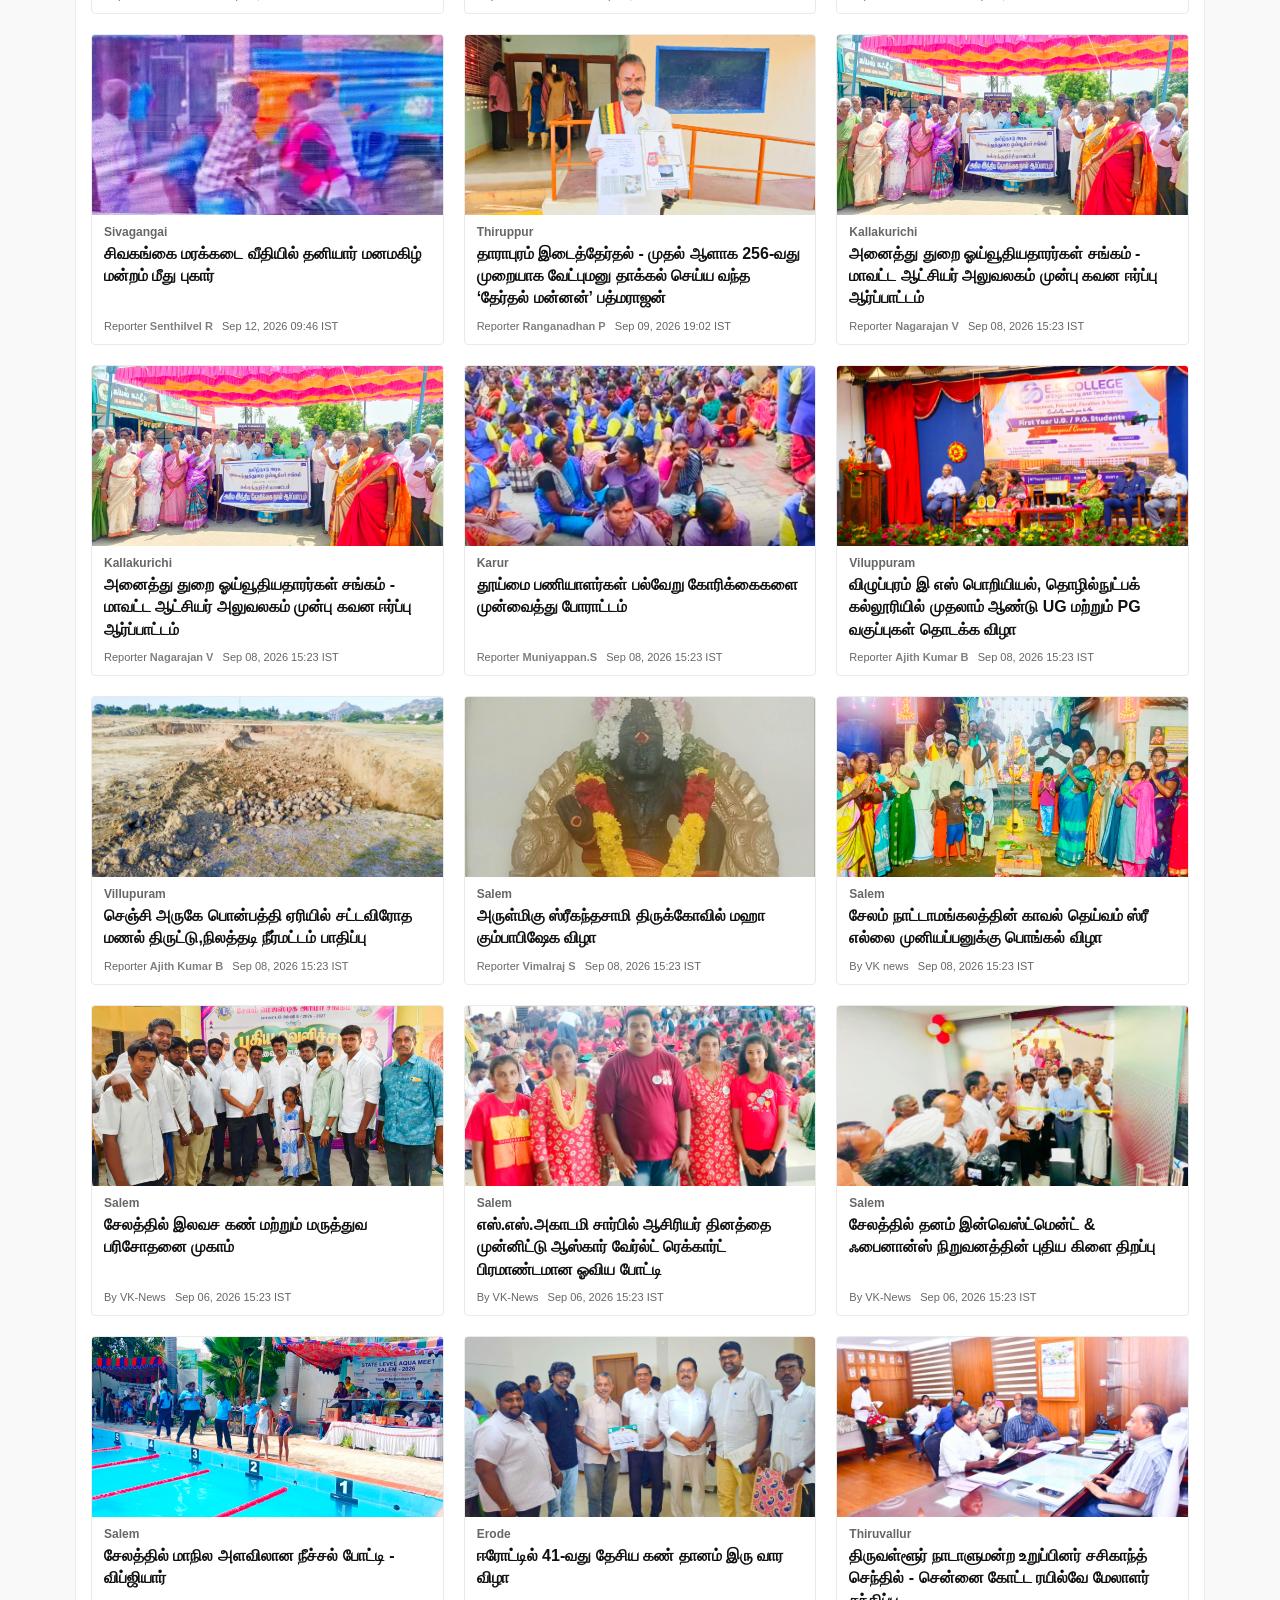
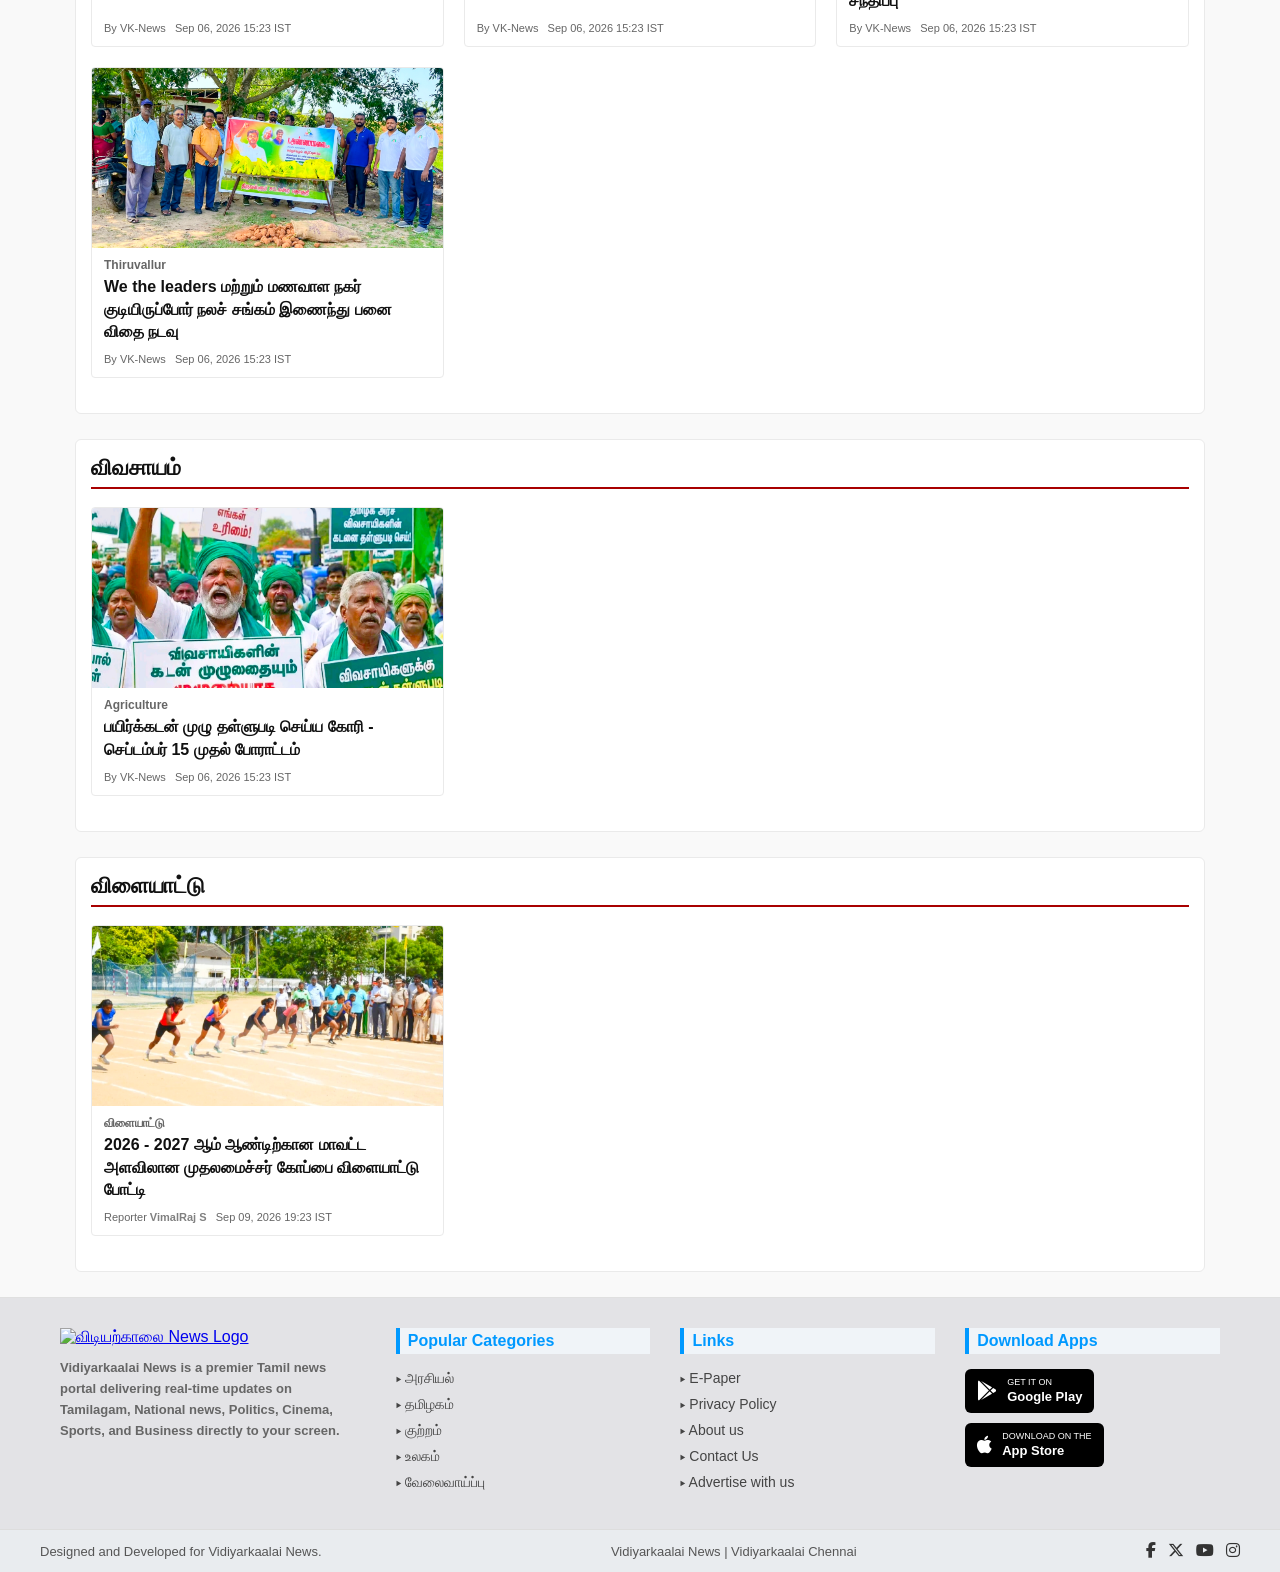
==== commit 06ba8a9f: "Updated code" ====
--- a/index.html
+++ b/index.html
@@ -432,7 +432,7 @@
     <a href="#world-section" class="nav-item">உலகம்</a>
     <a href="#tamilagam-section" class="nav-item">தமிழகம்</a>
     <a href="#crime-section" class="nav-item">குற்றம்</a>
-    <a href="#cinima-section" class="nav-item">சினிமா</a>
+    <a href="#cinimaaa-section" class="nav-item">சினிமா</a>
     <a href="#vanigam-section" class="nav-item">வணிகம்</a>
     <a href="#" class="nav-item">கல்வி</a>
     <a href="#district-section" class="nav-item">மாவட்டம்</a>
@@ -604,6 +604,25 @@
         <!-- 3-Column Top Grid -->
         <div class="top-grid">
 
+          <article class="news-card" onclick="openArticle('முதல்வர் விஜய்யை நோட்டம் விடும் கவர்னர்', 'Sep 12, 2026 09:46 IST', 'VK NEWS', 'images/WhatsApp Image 2026-09-12 at 13.14.35.jpeg', 'மலேசிய PM சந்திப்பை ரத்து செய்துவிட்டு லண்டன் சென்ற முதல்வர் விஜய்யின் நகர்வுகளை கவர்னர் மாளிகை உன்னிப்பாக கவனிக்கிறதாம். பிரிக்ஸ் உச்சி மாநாட்டுக்கு வரும் மலேசிய PM-ஐ சந்திப்பதற்காக பயணத்தை ஒத்திவைக்க சொன்னதாம் கவர்னர் தரப்பு. ஆனால், மலேசிய பயணத்தின் போது சந்திக்கிறேன் என சொல்லிவிட்டு லண்டன் புறப்பட்டுவிட்டாராம் முதல்வர் அப்படி என்ன லண்டனில் முக்கியமான சந்திப்பு என விசாரிக்க சொல்லியிருக்கிறாராம் கவர்னர்.')">
+            <div class="thumb-wrapper">
+              <img src="images/WhatsApp Image 2026-09-12 at 13.14.35.jpeg" alt="News Image">
+            </div>
+            <div class="cat-tag"></div>
+            <span class="card-headline">முதல்வர் விஜய்யை நோட்டம் விடும் கவர்னர்</span>
+            <div class="meta-line">BY  <span class="author reporter_name">VK NEWS</span> &nbsp; Sep 12, 2026 09:46 IST</div>
+          </article>
+
+
+          <article class="news-card" onclick="openArticle('தவெகவுக்கு ஆதரவு கிடையாது - இந்திய கம்யூனிஸ்ட் முடிவுஅதிமுக வேட்பாளர்கள் அறிவிப்பு', 'Sep 12, 2026 09:46 IST', 'VK NEWS', 'images/WhatsApp Image 2026-09-12 at 13.04.55.jpeg', 'இடைத்தேர்தலில் தவெகவுக்கு ஆதரவு தெரிவிக்கப் போவதில்லை என இந்திய கம்யூனிஸ்ட் முடிவு எடுத்துள்ளதாக தகவல் வெளியாகியுள்ளது. ஆதரவு அளிப்பது தொடர்பாக ஆலோசனை கூட்டம் நடத்தியுள்ளனர். இதில், பெரும்பாலான பொறுப்பாளர்கள் ஆதரவு அளிக்க வேண்டாம் என்றே தெரிவித்துள்ளனராம்.\nகட்சி மாறுவதற்காக MLA பதவியை ராஜினாமா செய்ததால் ஏற்பட்டுள்ள இடைத்தேர்தலுக்கு ஆதரவளிப்பது தவறான முன் உதாரணமாகிவிடும் என நினைக்கிறார்களாம்.')">
+            <div class="thumb-wrapper">
+              <img src="images/WhatsApp Image 2026-09-12 at 13.04.55.jpeg" alt="News Image">
+            </div>
+            <div class="cat-tag"></div>
+            <span class="card-headline">தவெகவுக்கு ஆதரவு கிடையாது - இந்திய கம்யூனிஸ்ட் முடிவு</span>
+            <div class="meta-line">BY  <span class="author reporter_name">VK NEWS</span> &nbsp; Sep 12, 2026 09:46 IST</div>
+          </article>
+
 
           <article class="news-card" onclick="openArticle('அதிமுக வேட்பாளர்கள் அறிவிப்பு', 'Sep 12, 2026 09:46 IST', 'VK NEWS', 'images/WhatsApp Image 2026-09-10 at 20.07.53.jpeg', 'இடைத்தேர்தலில் அதிமுக சார்பில் போட்டியிடும் வேட்பாளர்கள் அறிவிக்கப்பட்டுள்ளனர். மதுராந்தகம் - Ex. MLA கணிதா சம்பத், தாராபுரம் - பானுமதி. 2011-ல் மதுராந்தகம் தொகுதியில் போட்டியிட்டு வென்ற கணிதா சம்பத்துக்கு மீண்டும் வாய்ப்பு வழங்கப்பட்டுள்ளது. இவர் 2 முறை அதிமுக சார்பில் களமிறங்கி MLA-ஆக வெற்றி பெற்றுள்ளார். பானுமதி அதிமுகவின் மகளிர் அணியில் முக்கியப் பொறுப்பில் உள்ளார்')">
             <div class="thumb-wrapper">
@@ -808,7 +827,24 @@
           </article>
         </div>
       </section>
+
       
+      <section class="category-section" id="india-section">
+        <h2 class="section-title"> இந்தியா </h2>
+        
+        <!-- 3-Column Top Grid -->
+        <div class="top-grid">
+          
+          <article class="news-card" onclick="openArticle('இறுதிப் போட்டியில் இந்தியா அபார வெற்றி ', 'Sep 12, 2026 12:23 IST', 'VK-News', 'images/WhatsApp Image 2026-09-12 at 13.07.58.jpeg', 'சீனாவில் நடைபெற்று வரும் ஜூனியர் மகளிர் ஹாக்கி ஆசியக் கோப்பை - 2026 தொடரில் இந்தியா அபார வெற்றி பெற்று இறுதிப் போட்டிக்கு முன்னேறியுள்ளது.\nஅரையிறுதிப் போட்டியில் தென் கொரியாவை 5 -1 என்ற கோல் கணக்கில் வீழ்த்தியது. நாளை ஜப்பான் - சீனா அணிகளுக்கு இடையே நடைபெறும் 2 -வது அரையிறுதி போட்டியின் வெற்றியாளரை இந்திய அணி எதிர்கொள்ளும். சாம்பியன் பட்டத்தை வெல்லும் வாய்ப்பு இந்திய அணிக்கே பிரகாசமாக உள்ளது.')">
+            <div class="thumb-wrapper">
+              <img src="images/WhatsApp Image 2026-09-12 at 13.07.58.jpeg" alt="News Image">
+            </div>
+            <div class="cat-tag">Sports</div>
+            <span class="card-headline">இறுதிப் போட்டியில் இந்தியா அபார வெற்றி </span>
+            <div class="meta-line">By <span class="author">VK-News</span> &nbsp; Sep 12, 2026 12:23 IST</div>
+          </article>
+        </div>
+      </section>
       
       <section class="category-section" id="world-section">
         <h2 class="section-title"> உலகம் </h2>
@@ -837,6 +873,25 @@
         <div class="top-grid">
 
 
+          <article class="news-card" onclick="openArticle('நாளை திருமணம் - கண்முன்னே உயிரைவிட்ட புதுமணப்பெண்', 'Sep 12, 2026 08:23 IST', 'VK-News', 'images/5fff5bbb-4dae-4864-880a-c137aa8f9ae3.png', 'வருங்கால கணவனின் கண்முன்னே இளம்பெண் பலியான சம்பவம் தமிழகத்தை சோகத்தில் ஆழ்த்தியுள்ளது. மதுரை வாடிப்பட்டி அருகே நாளை திருமணம் நடைபெறவிருந்த நிலையில் நர்ஸ் தேர்வு எழுதுவதற்காக மணமகனுடன் மரிய வெல்சியா(26) பைக்கில் சென்றுள்ளார். அப்போது கார் ஒன்றின் டயர் வெடித்து இவர்களது பைக் மீது மோதியுள்ளது. இதில் வெல்சியா பரிதாபமாக உயிரிழந்தார். மணமகன் ஜெப பாஸ்டின் மருத்துவமனையில் சிகிச்சை பெற்று வருகிறார்.')">
+            <div class="thumb-wrapper">
+              <img src="images/5fff5bbb-4dae-4864-880a-c137aa8f9ae3.png" alt="News Image">
+            </div>
+            <div class="cat-tag">இறப்பு</div>
+            <span class="card-headline">நாளை திருமணம் - கண்முன்னே உயிரைவிட்ட புதுமணப்பெண்</span>
+            <div class="meta-line">By <span class="author">VK-News</span> &nbsp; Sep 12, 2026 08:23 IST</div>
+          </article>
+
+          <article class="news-card" onclick="openArticle('இன்று முதல் டிஜிட்டல் முறையில் லைசென்ஸ்', 'Sep 12, 2026 08:23 IST', 'VK-News', 'images/WhatsApp Image 2026-09-12 at 13.01.56.jpeg', 'லைசென்ஸ், வாகனப் பதிவுச் சான்றிதழ் ஆகியவற்றை இன்று முதல் டிஜிட்டல் முறையில் பதிவிறக்கம் செய்துகொள்ள தமிழ்நாடு அரசு அரசாணை வெளியிட்டுள்ளது. ஓட்டுநர் தேர்வில் தேர்ச்சி பெறுவோருக்கு அன்றைய தினமே டிஜிட்டல் லைசென்ஸ் வழங்கப்படும் என முதல்வர் விஜய் பேரவையில் அறிவித்திருந்தார். அதன்படி இன்று முதல் இத்திட்டம் அமலுக்கு வர உள்ளது. பொதுமக்களுக்கு விரைவான மற்றும் எளிதான முறையில் சான்றிதழ்கள் வழங்கப்பட உள்ளது.')">
+            <div class="thumb-wrapper">
+              <img src="images/WhatsApp Image 2026-09-12 at 13.01.56.jpeg" alt="News Image">
+            </div>
+            <div class="cat-tag">தமிழ்நாடு</div>
+            <span class="card-headline">இன்று முதல் டிஜிட்டல் முறையில் லைசென்ஸ்</span>
+            <div class="meta-line">By <span class="author">VK-News</span> &nbsp; Sep 12, 2026 08:23 IST</div>
+          </article>
+
+
           <article class="news-card" onclick="openArticle('நீட் தேர்வால் மன அழுத்தம் - மாணவர் தற்கொலை', 'Sep 08, 2026 14:46 IST', '@vk_news', 'images/WhatsApp Image 2026-09-08 at 22.54.09.jpeg', 'சென்னையில் நீட் தேர்வுக்கு தயாராகி வந்த மாணவர் சாய் அபினவ் தற்கொலை செய்துகொண்ட சம்பவம் அதிர்ச்சியை ஏற்படுத்தியுள்ளது. இருமுறை தேர்வெழுதி எதிர்பார்த்த மார்க் கிடைக்காததால், 3-வது முறையில் நல்ல மார்க் பெறவேண்டும் என தனியார் அகாடமியில் சேர்ந்து பயிற்சி பெற்றுவந்துள்ளார். இந்நிலையில், தேர்வில் வெற்றிபெறுவோமா (அ) மாட்டோமா என்ற மன அழுத்தத்திற்கு ஆளாகி அவர் உயிரை மாய்த்துக்கொண்டதாக கூறப்படுகிறது.')">
             <div class="thumb-wrapper">
               <div class="slide-track">
@@ -993,13 +1048,13 @@
 
 
 
-      <section class="category-section" id="cinima-section">
+      <section class="category-section" id="cinimaaa-section">
         <h2 class="section-title"> சினிமா </h2>
         
         <!-- 3-Column Top Grid -->
         <div class="top-grid">
           
-          <article class="news-card" onclick="openArticle('பள்ளி புத்தகத்தில் விஜய் போட்டோ - மனம் திறந்த நடிகர் சதீஷ்', 'Sep 06, 2026 15:23 IST', 'VK-News', 'images/cinima1.jpeg', 'காதலுக்கு மரியாதை படம் வெளியான நேரத்தில் நடந்த சம்பவத்தை சதீஷ் தற்போது நினைவு கூர்ந்துள்ளார்.  பள்ளியில் படித்துக் கொண்டிருந்த அந்த சமயத்தில் புத்தகத்தில் விஜய்யின் போட்டோ வைத்திருந்தேன். நடிகர் படத்தை வைக்கக் கூடாது என ஆசிரியர்கள் திட்டினார்கள்.  இப்போது அனைத்து தலைமை ஆசிரியர் அறைகளிலும் முதல்வர் விஜய்யின் படம் மாட்டப்பட்டிருக்கிறது. கடின உழைப்புக்கும் வெற்றிக்கும் அவர் தான் அடையாளம் எனக் குறிப்பிட்டுள்ளார்.')">
+          <article class="news-card" onclick="openArticle(' டோ - மனம் திறந்த நடிகர் சதீஷ்', 'Sep 06, 2026 15:23 IST', 'VK-News', 'images/cinima1.jpeg', 'காதலுக்கு மரியாதை படம் வெளியான நேரத்தில் நடந்த சம்பவத்தை சதீஷ் தற்போது நினைவு கூர்ந்துள்ளார்.  பள்ளியில் படித்துக் கொண்டிருந்த அந்த சமயத்தில் புத்தகத்தில் விஜய்யின் போட்டோ வைத்திருந்தேன். நடிகர் படத்தை வைக்கக் கூடாது என ஆசிரியர்கள் திட்டினார்கள்.  இப்போது அனைத்து தலைமை ஆசிரியர் அறைகளிலும் முதல்வர் விஜய்யின் படம் மாட்டப்பட்டிருக்கிறது. கடின உழைப்புக்கும் வெற்றிக்கும் அவர் தான் அடையாளம் எனக் குறிப்பிட்டுள்ளார்.')">
             <div class="thumb-wrapper">
               <img src="images/cinima1.jpeg" alt="News Image">
             </div>
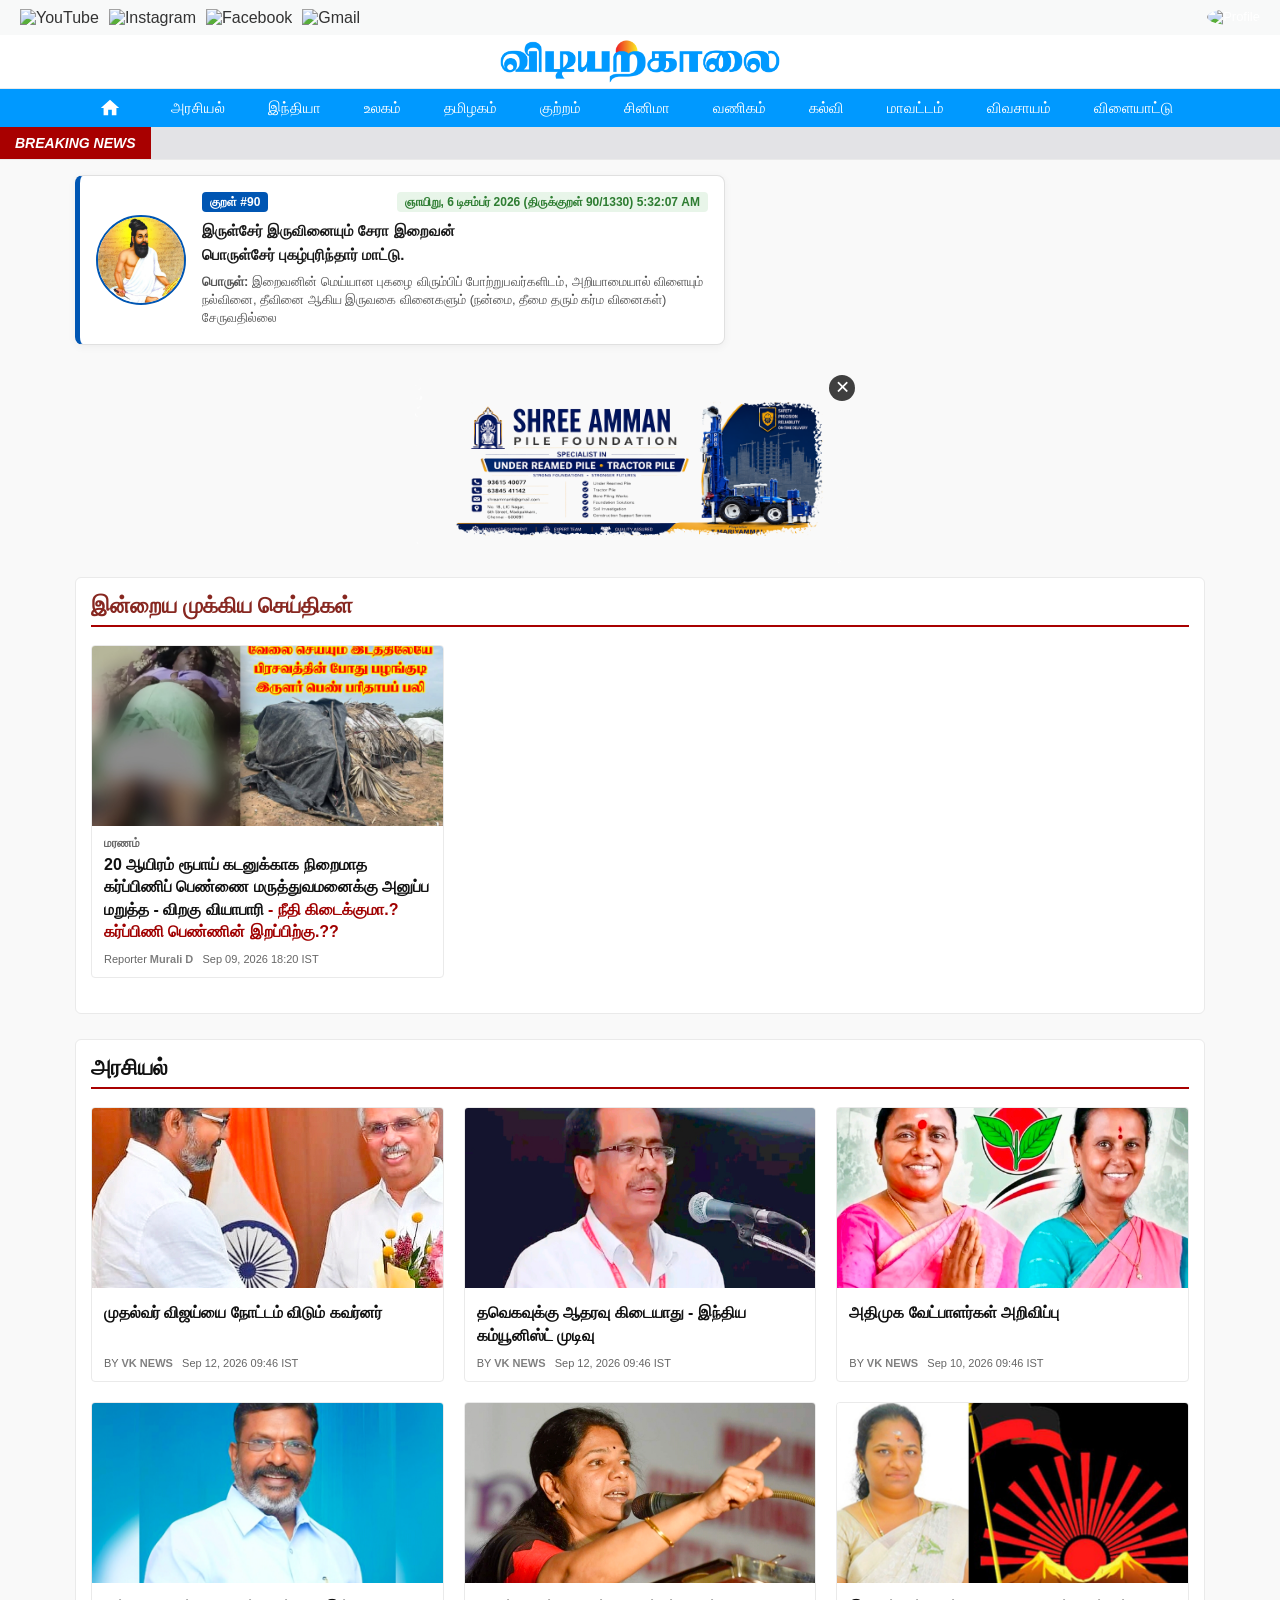
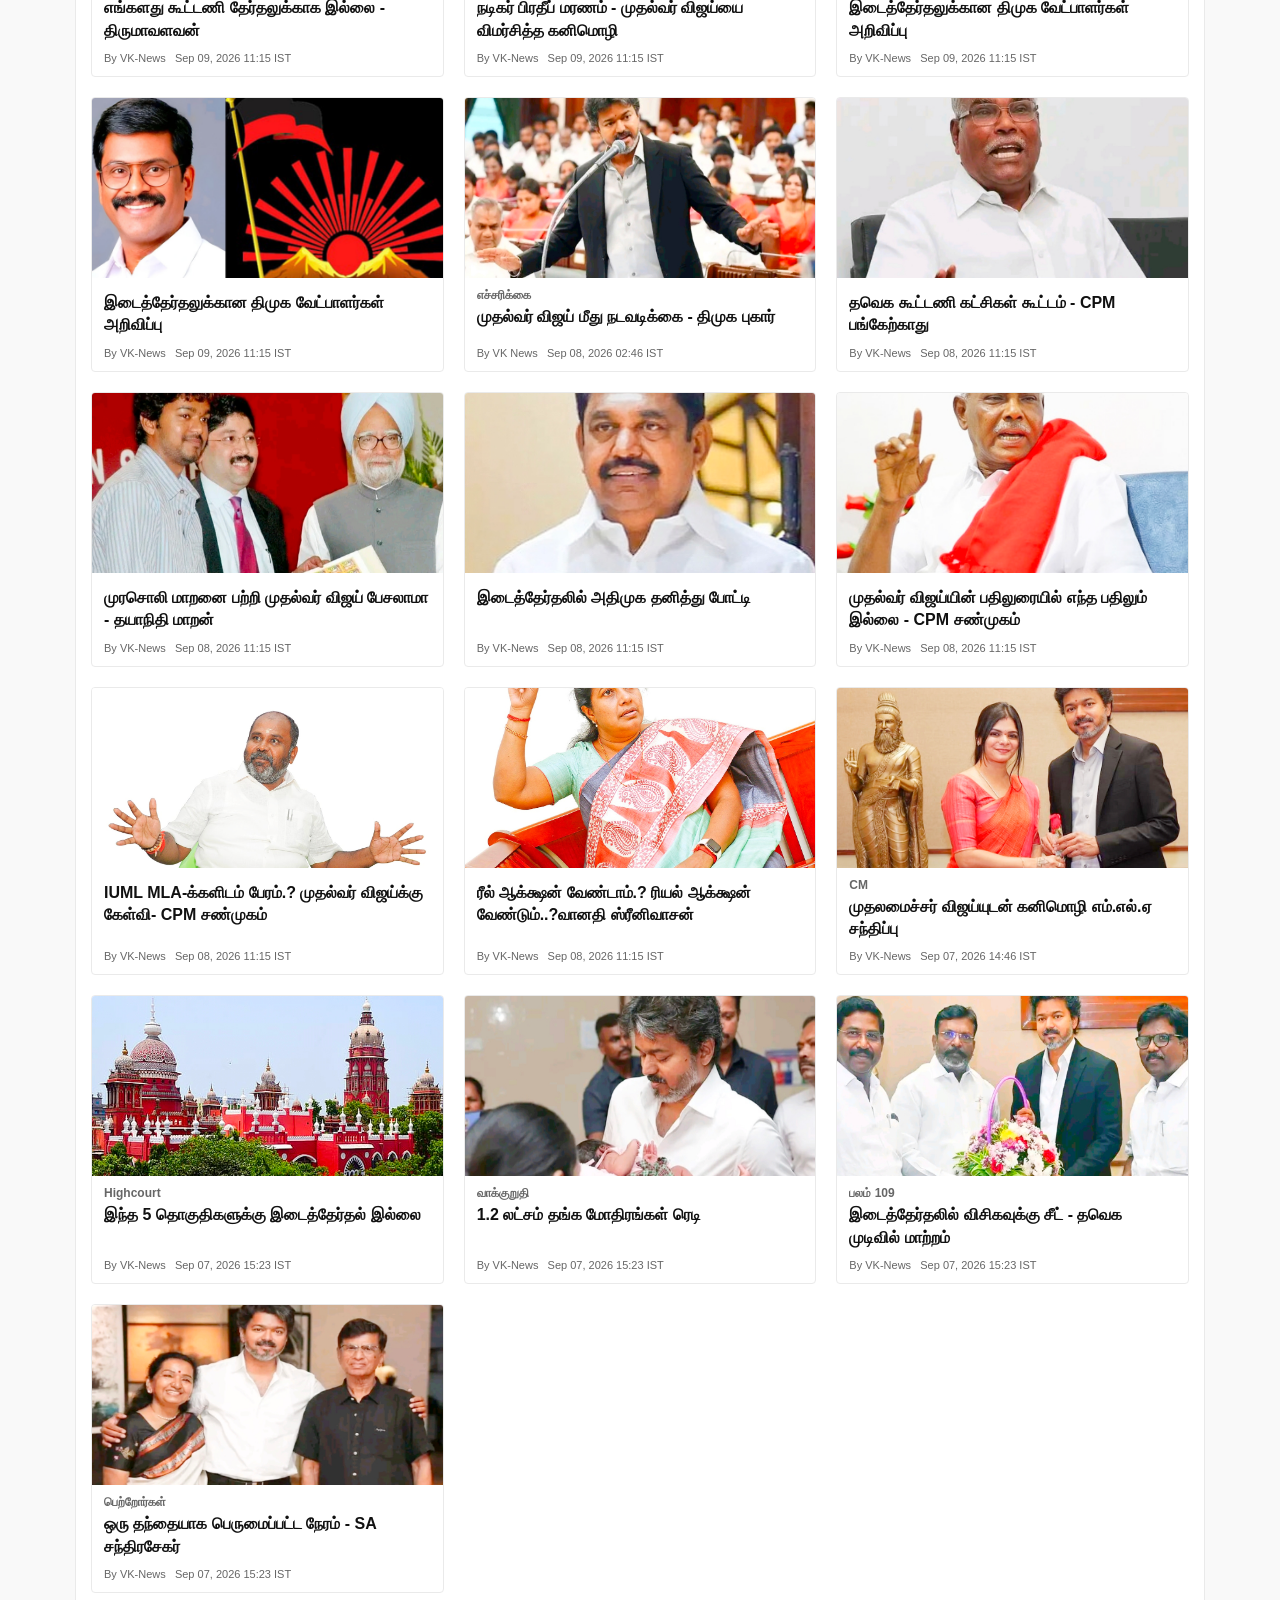
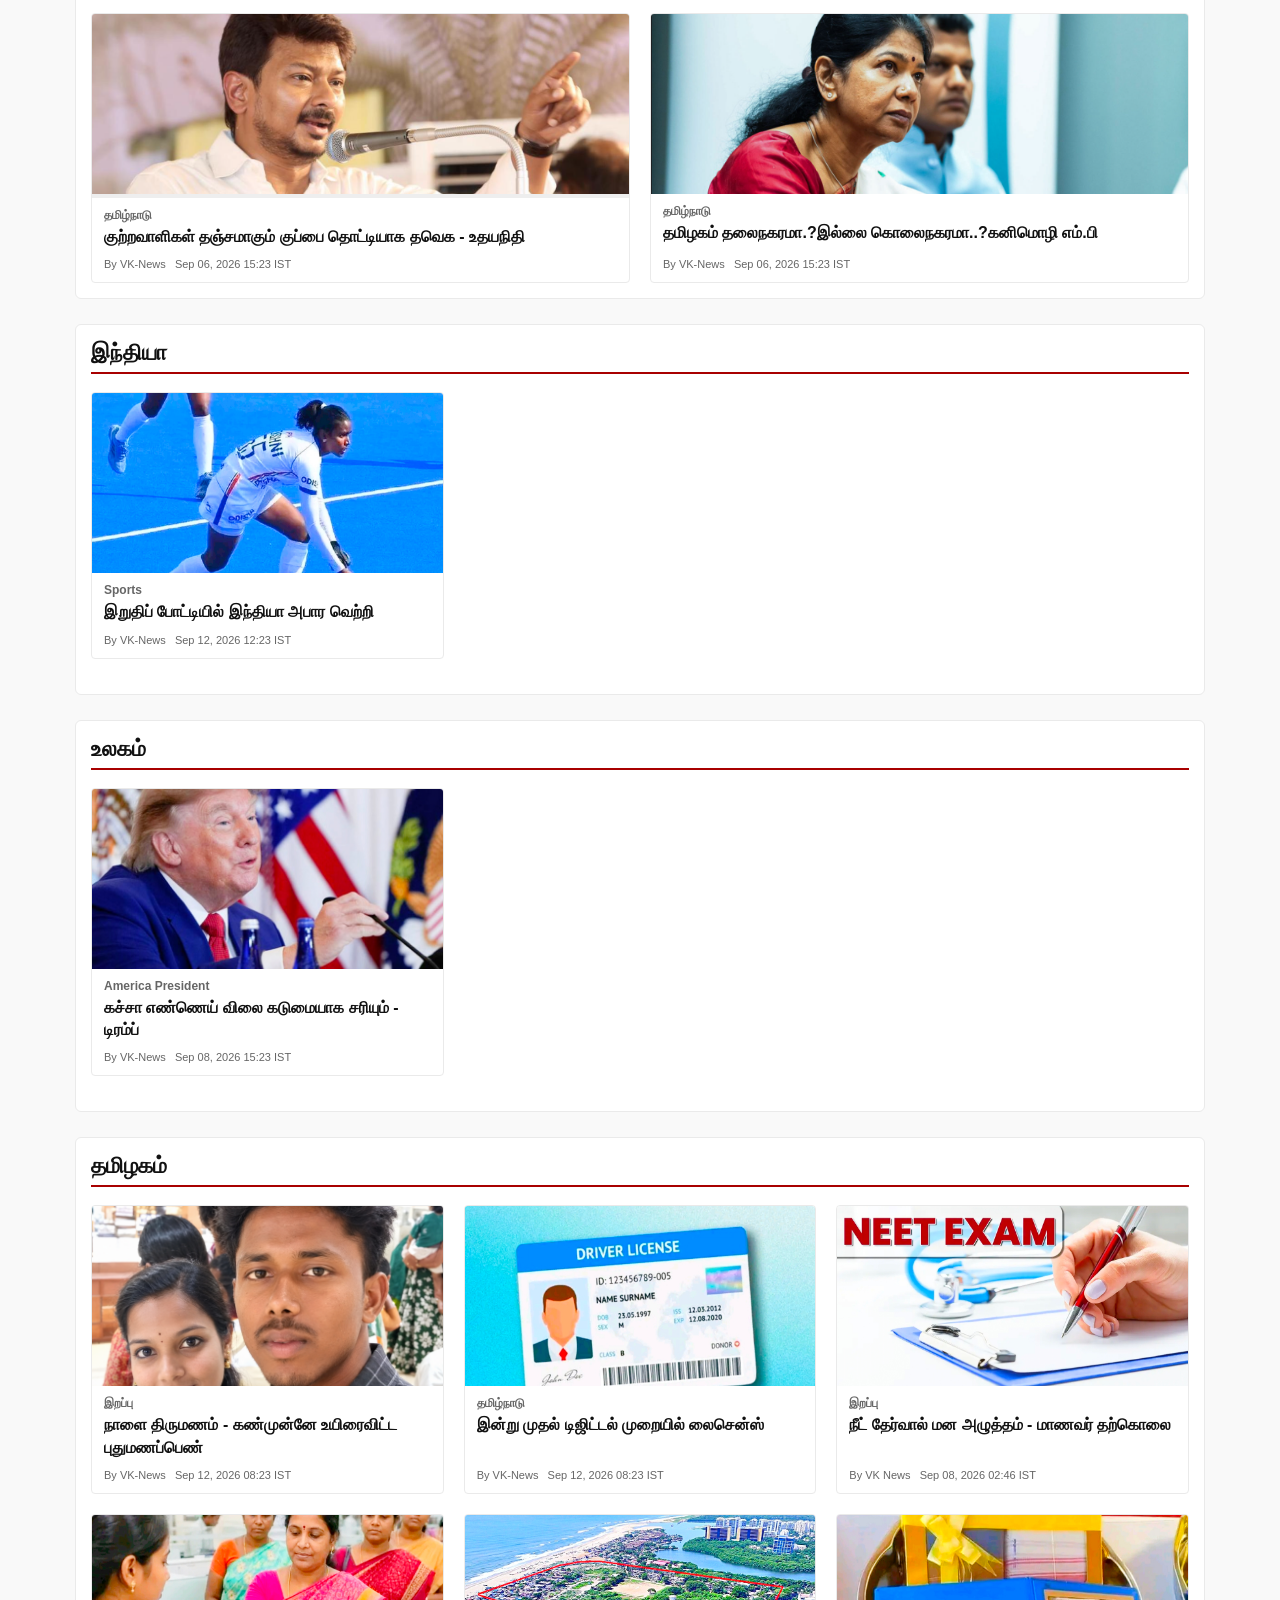
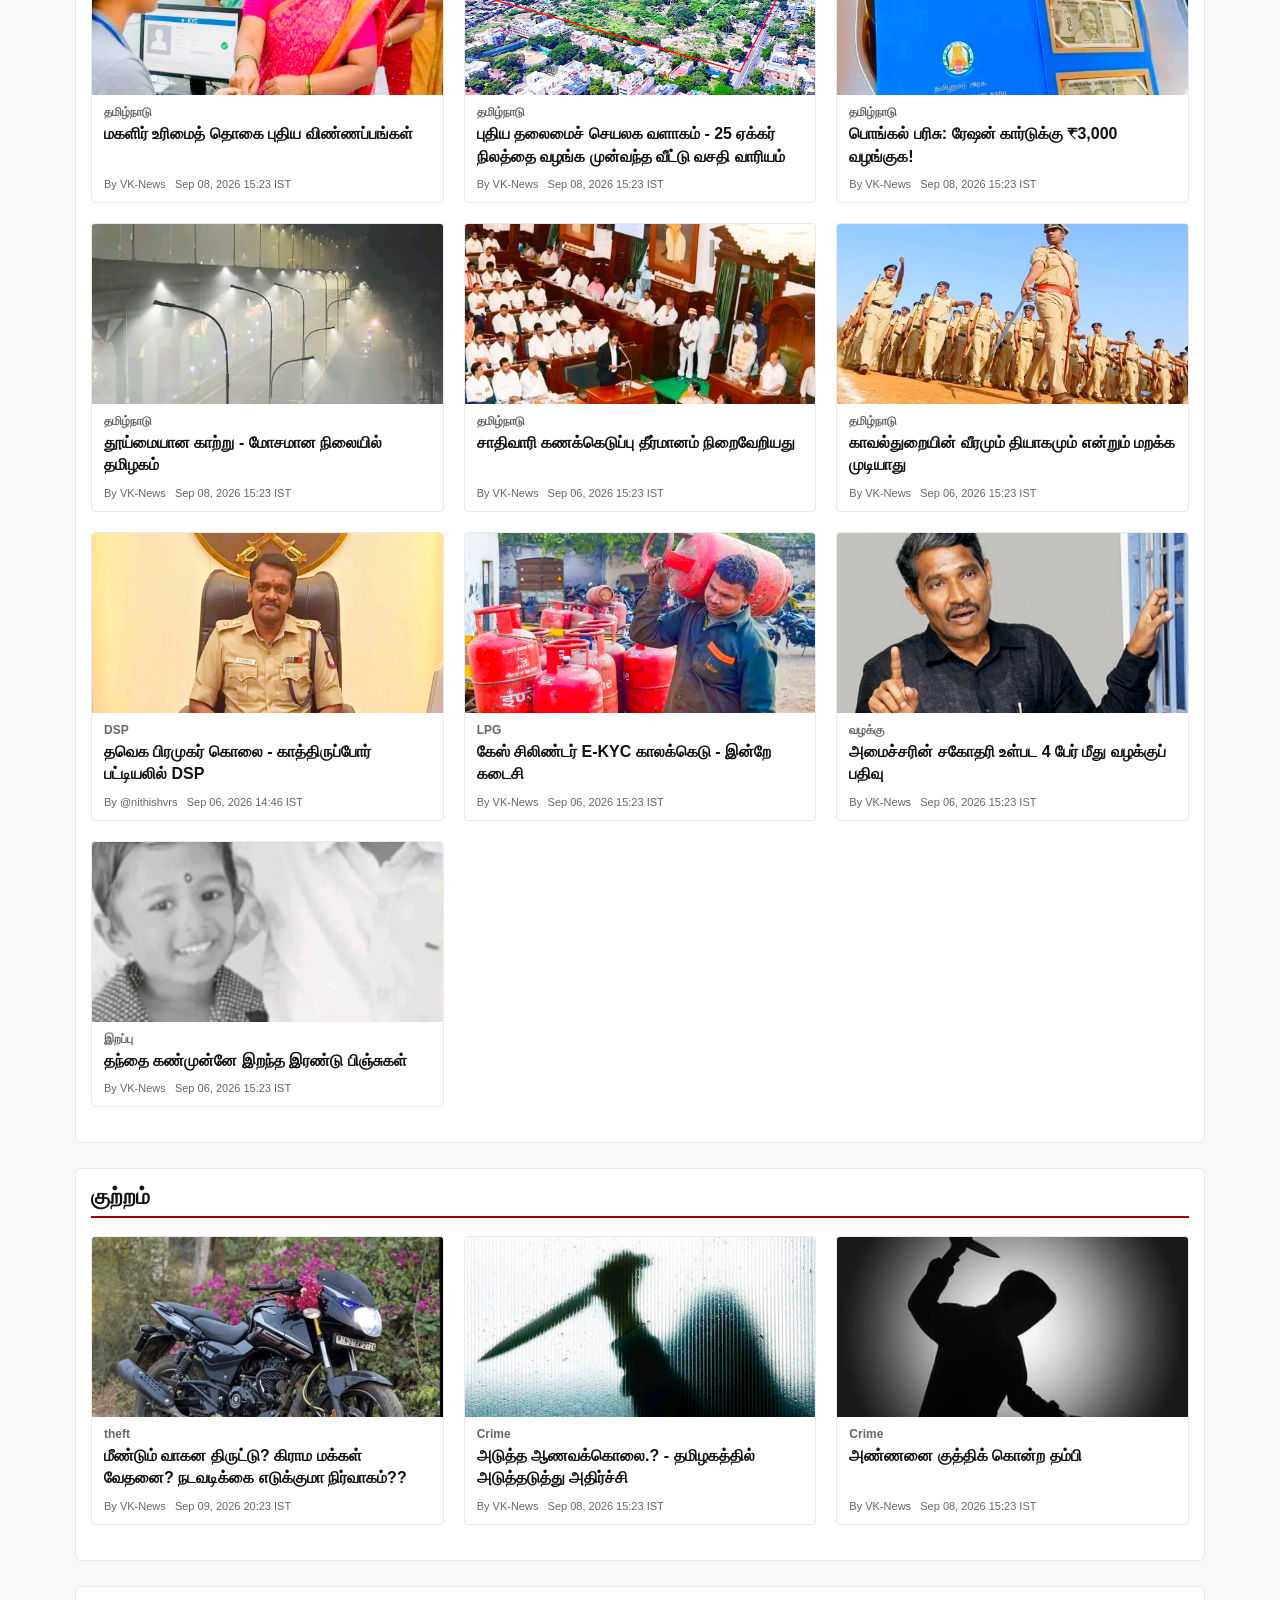
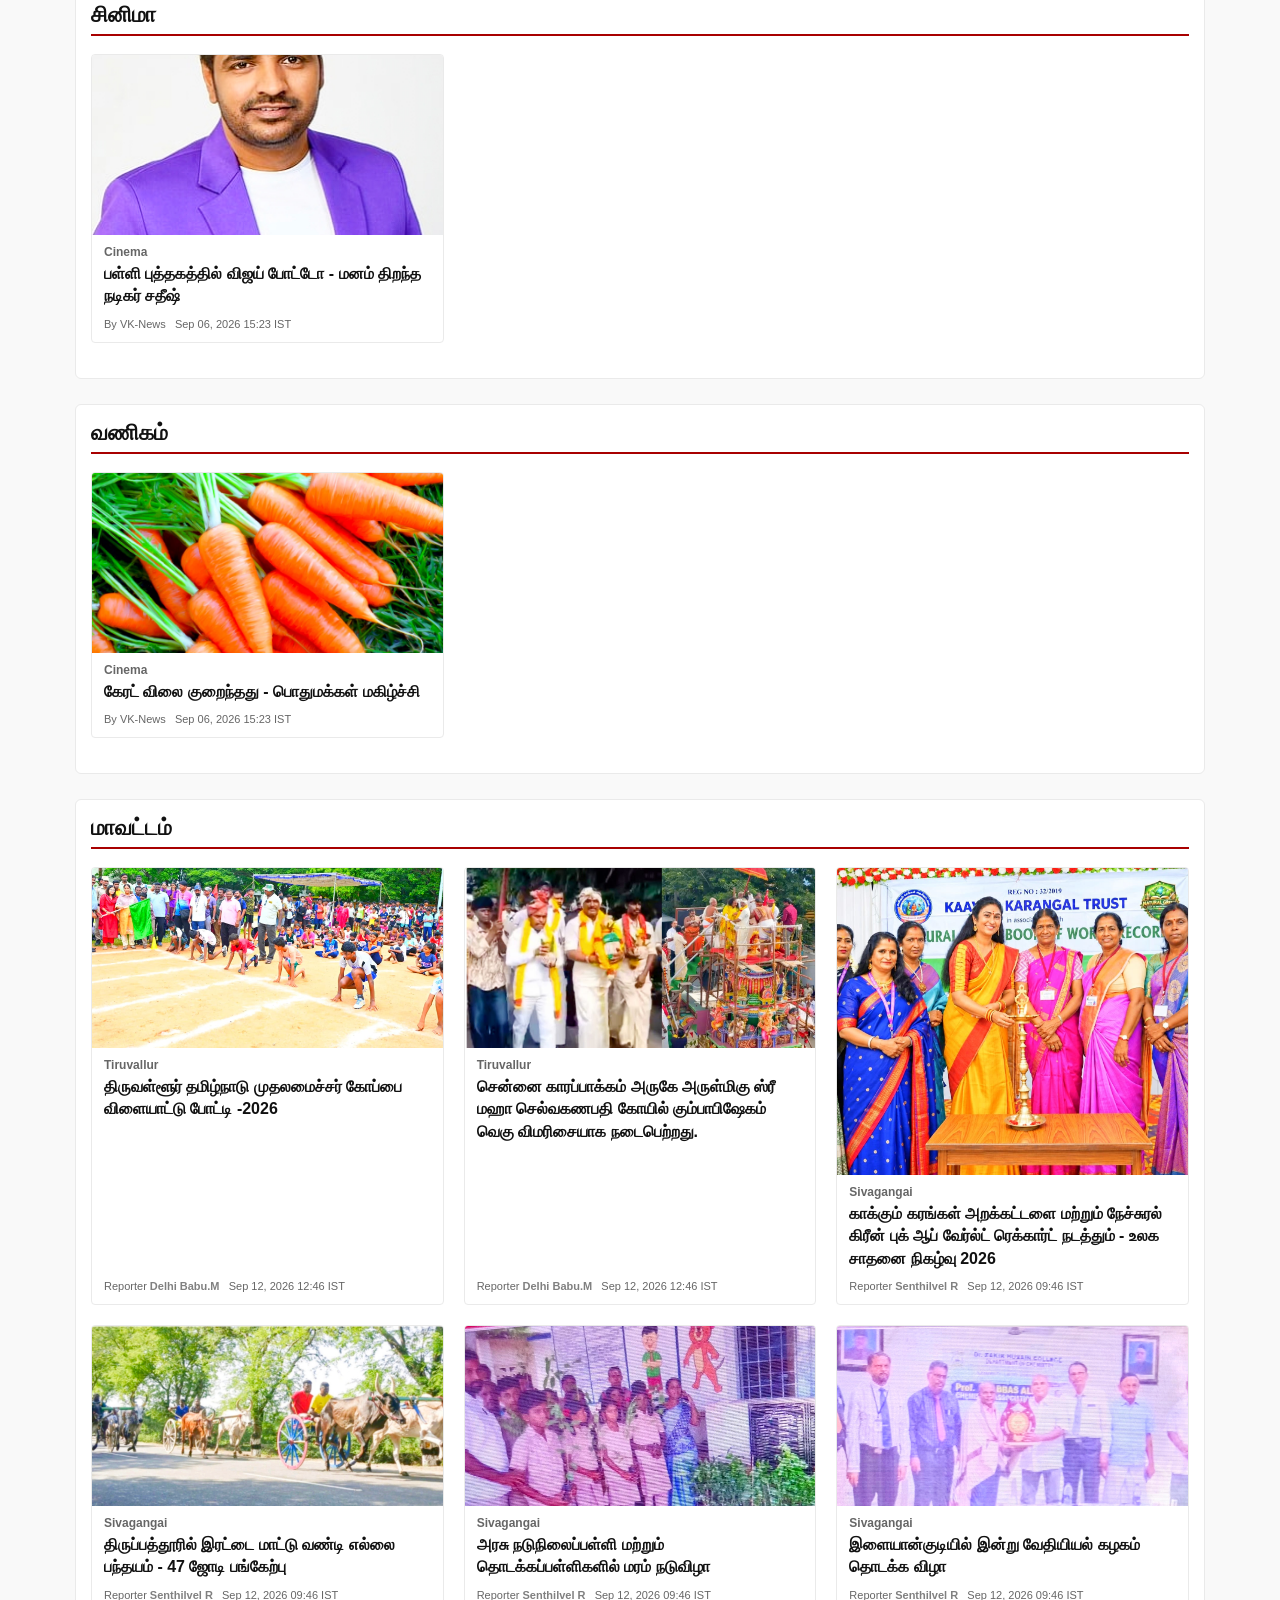
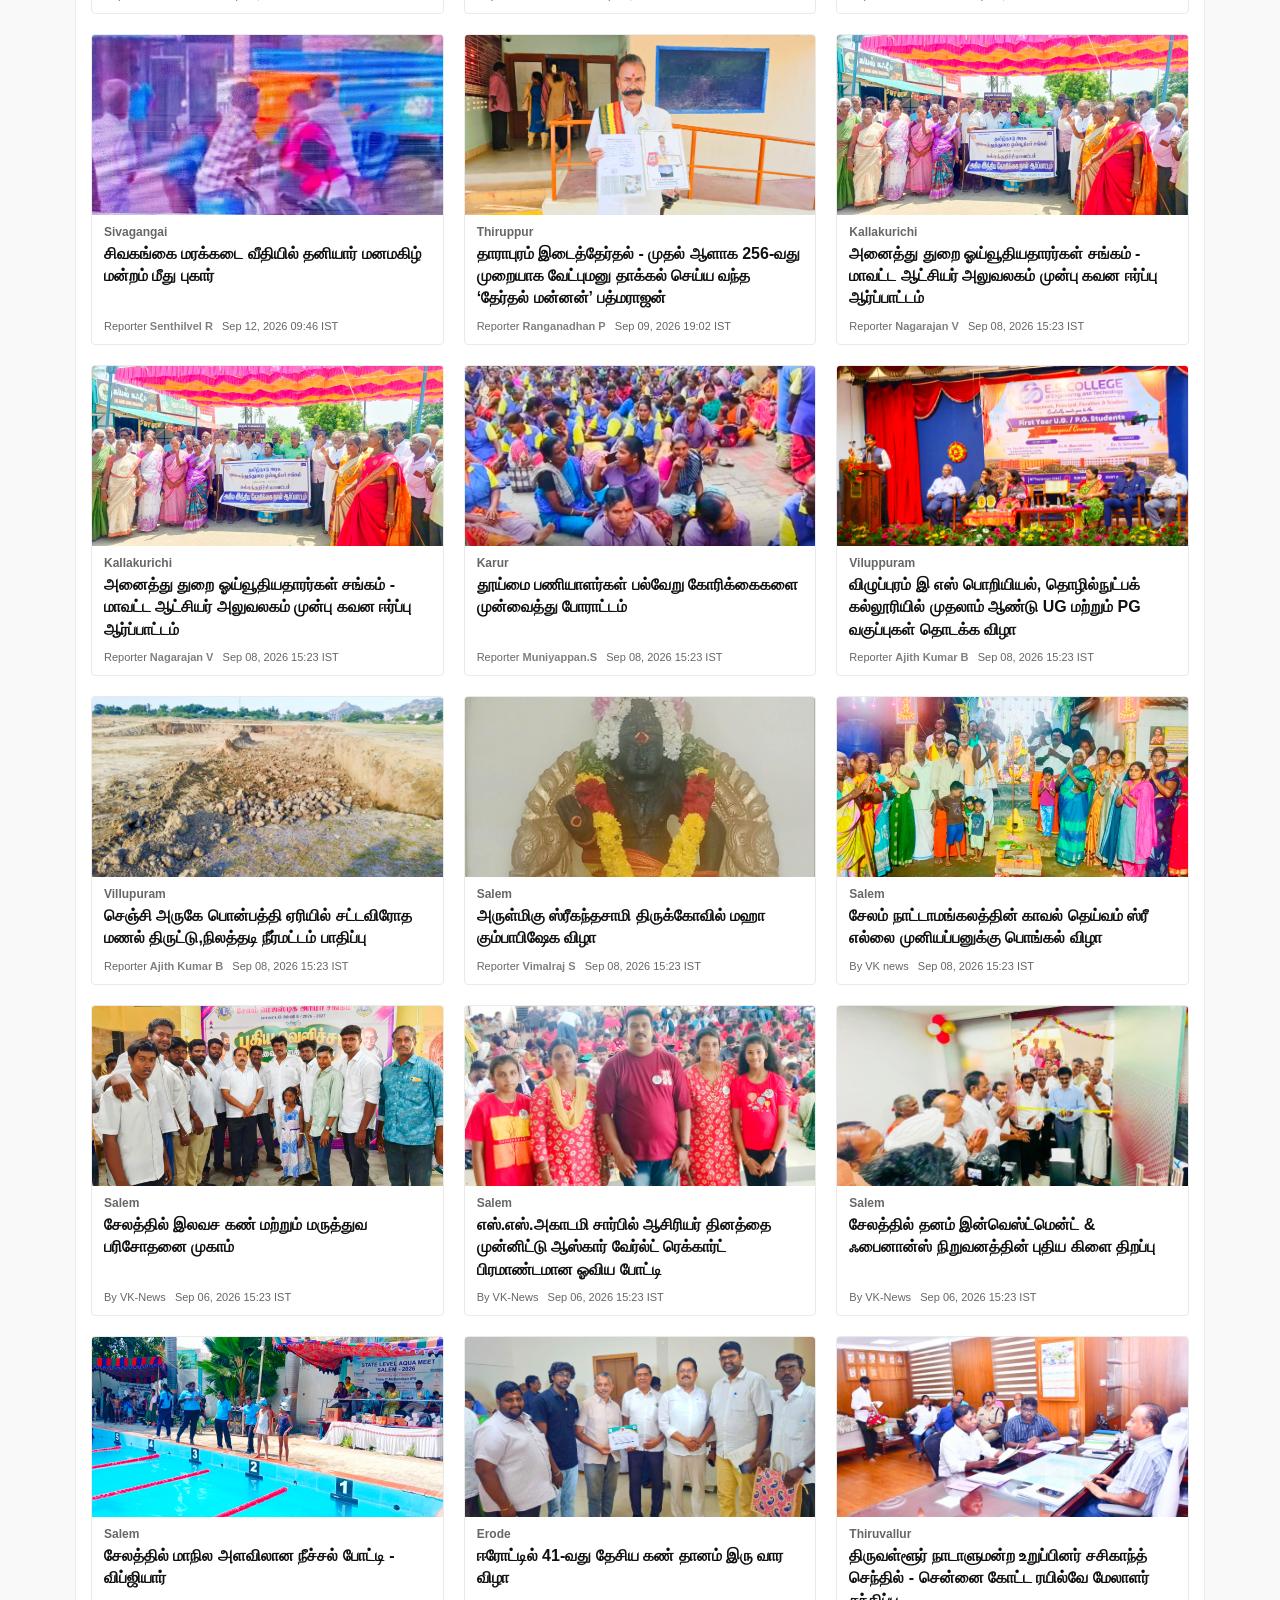
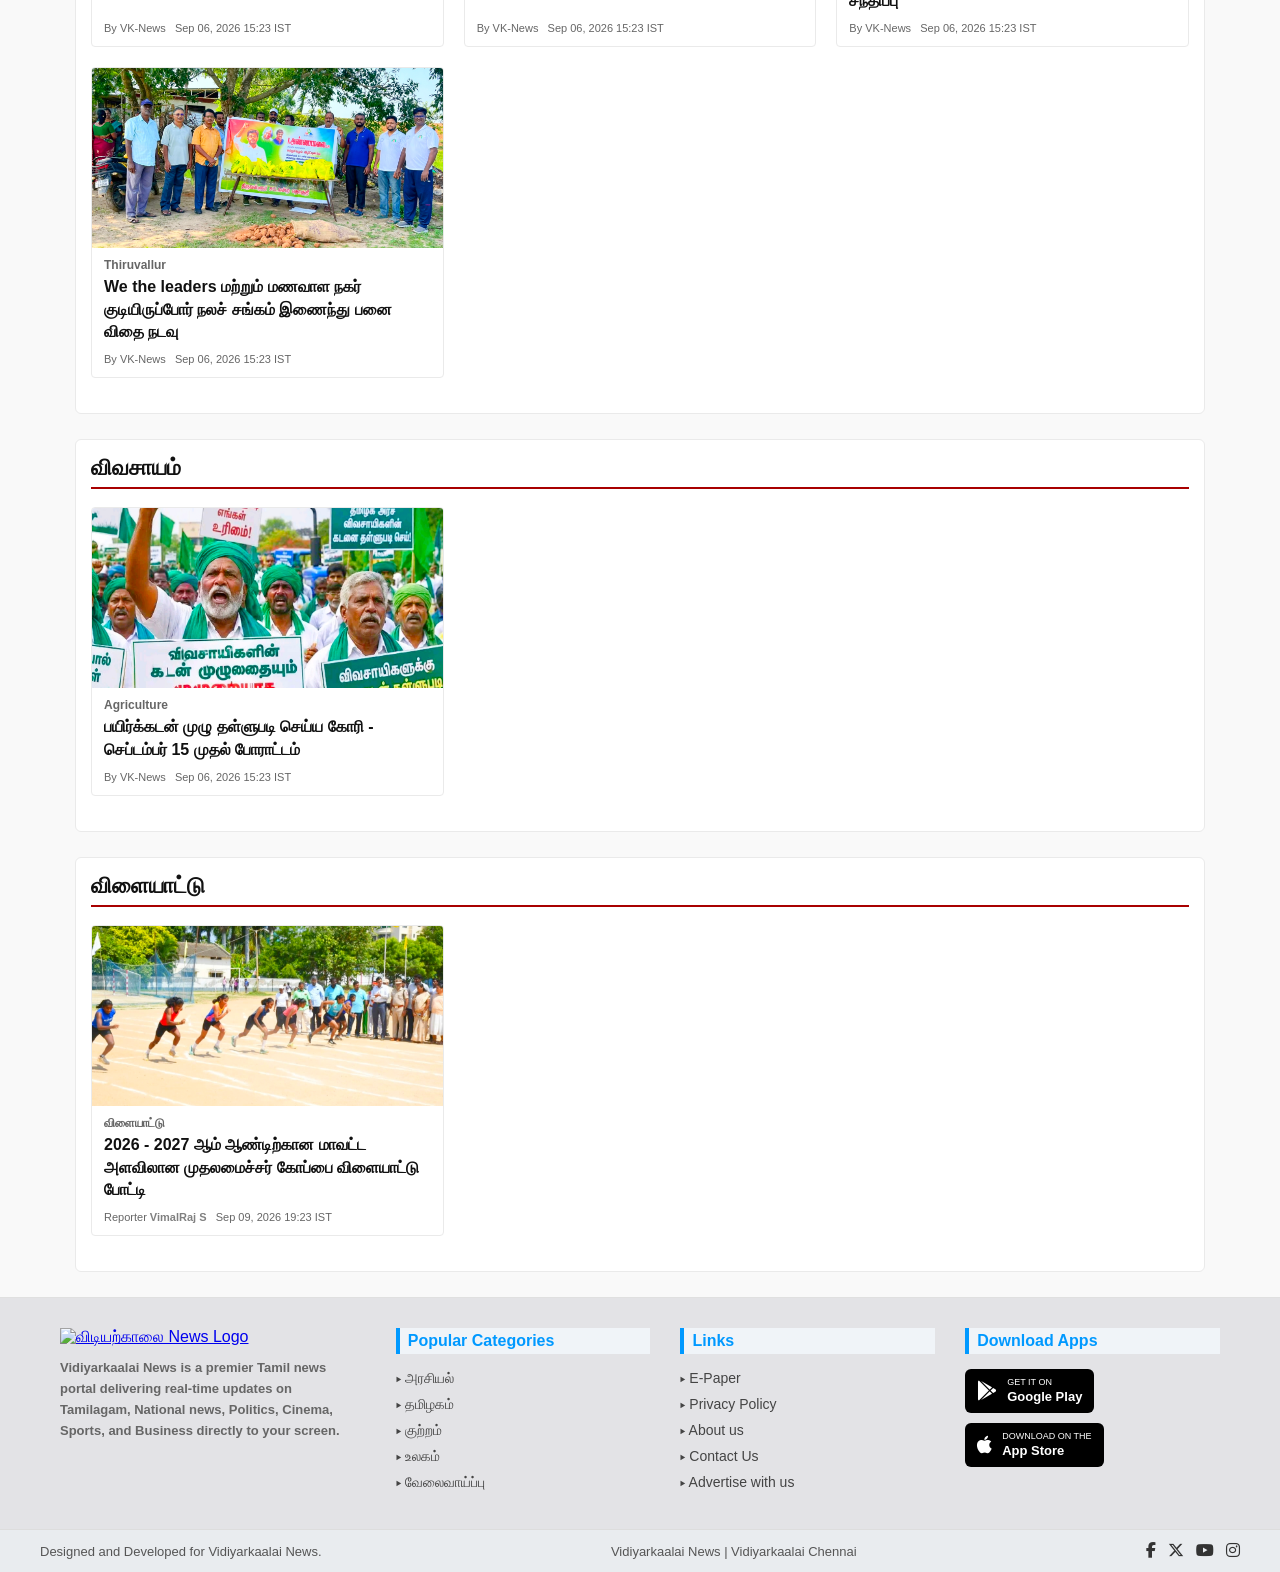
==== commit 4d4be478: "Updated code" ====
--- a/index.html
+++ b/index.html
@@ -446,7 +446,7 @@
     <div class="breaking-label">Breaking News</div>
     <div class="ticker-content">
       <div class="ticker-text">
-        நீதி கிடைக்குமா.? கர்ப்பிணி பெண்ணின் இறப்பிற்கு.?? .. &nbsp;&nbsp;&nbsp;★&nbsp;&nbsp;&nbsp; முரசொலி மாறனை பற்றி முதல்வர் விஜய் பேசலாமா - தயாநிதி மாறன்... &nbsp;&nbsp;&nbsp;★&nbsp;&nbsp;&nbsp; இடைத்தேர்தலில் அதிமுக தனித்து போட்டி
+        இறுதிப் போட்டியில் இந்தியா அபார வெற்றி .. &nbsp;&nbsp;&nbsp;★&nbsp;&nbsp;&nbsp; முதல்வர் விஜய்யை நோட்டம் விடும் கவர்னர்... &nbsp;&nbsp;&nbsp;★&nbsp;&nbsp;&nbsp; கண்முன்னே உயிரைவிட்ட புதுமணப்பெண்
       </div>
     </div>
   </div>
